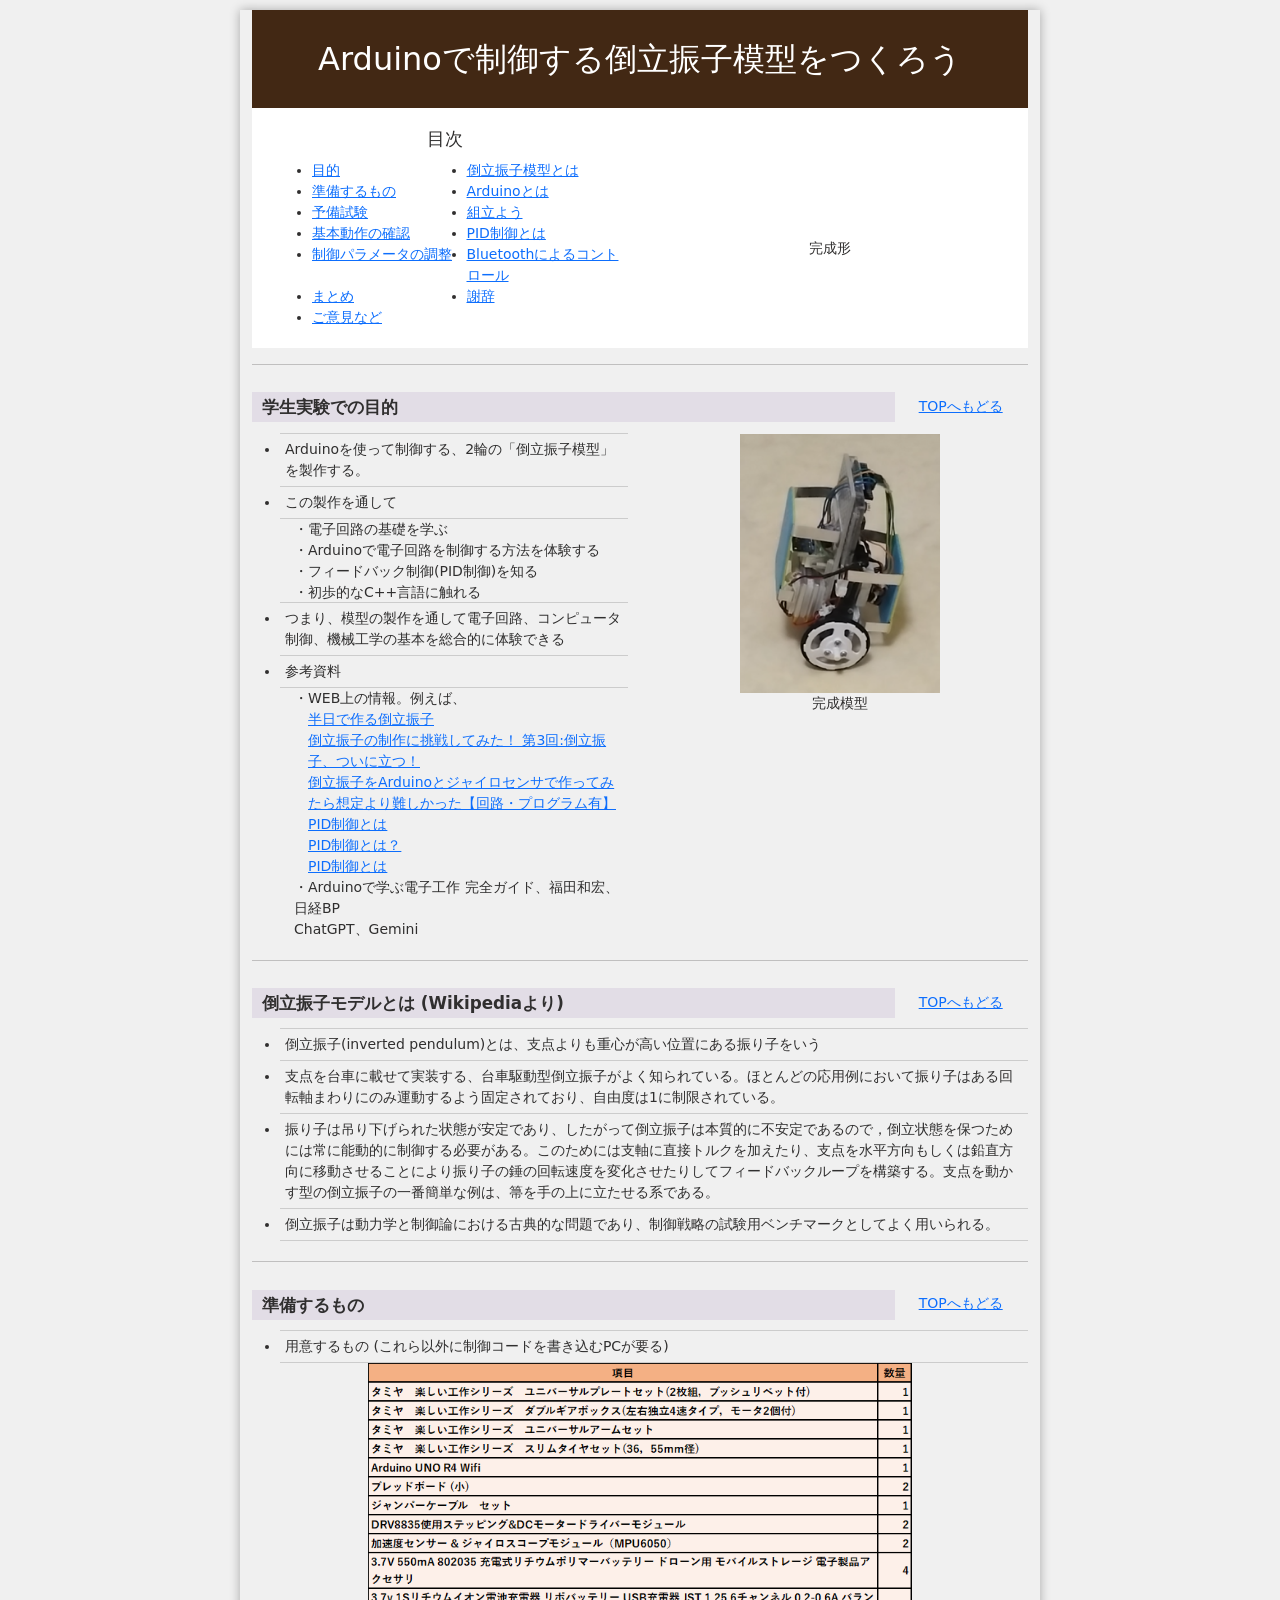
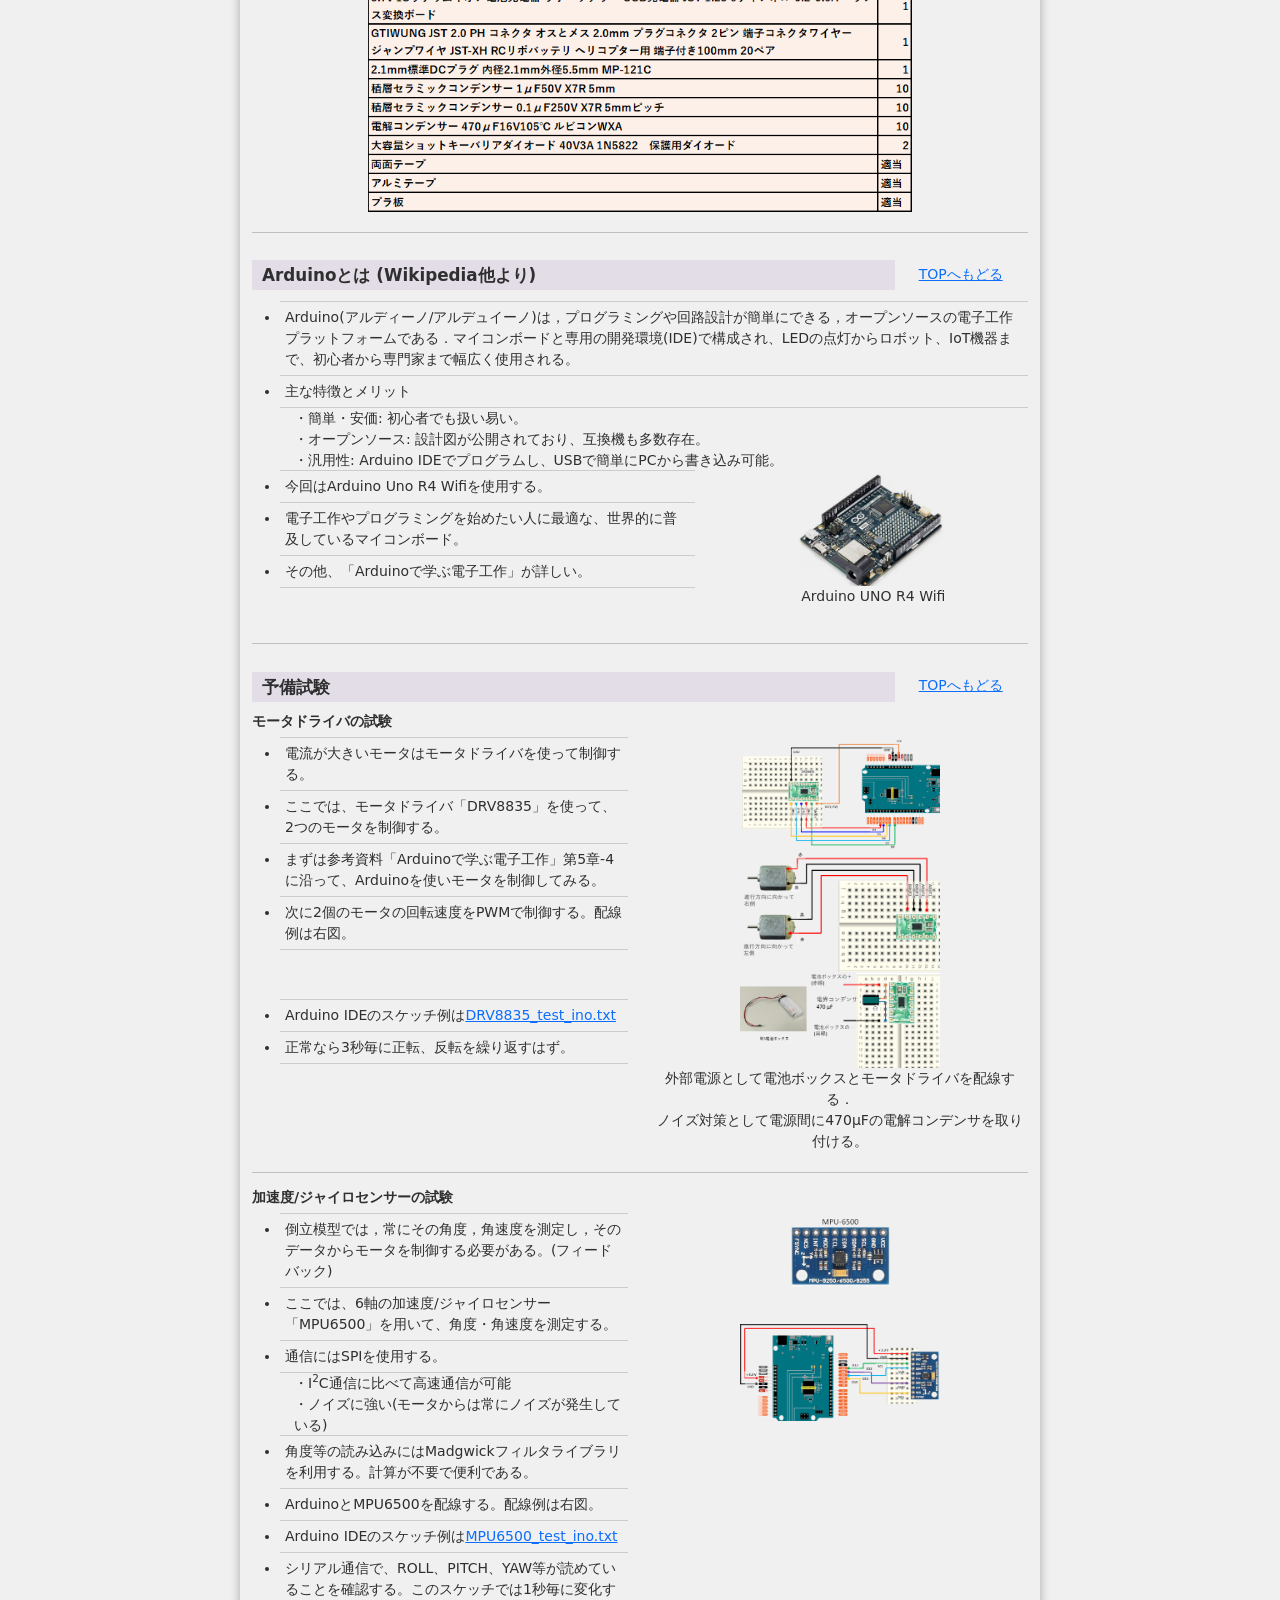
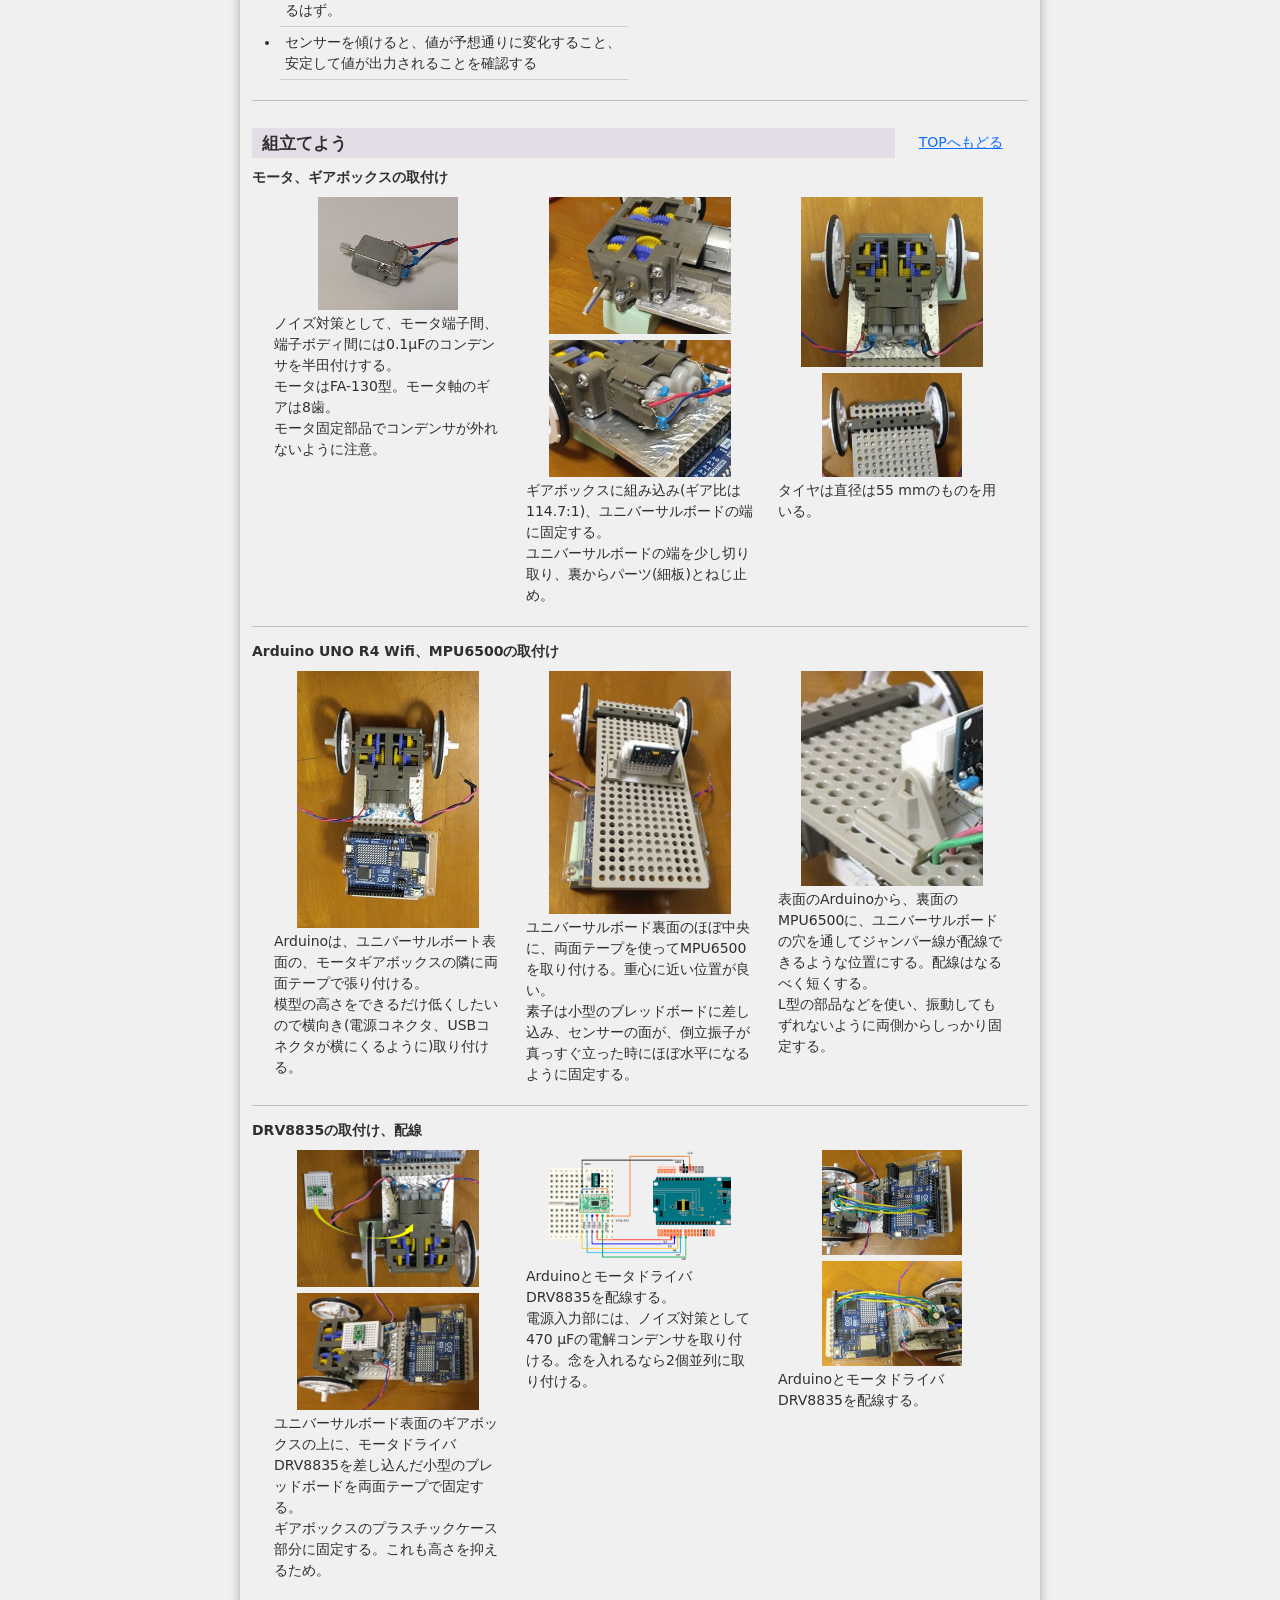
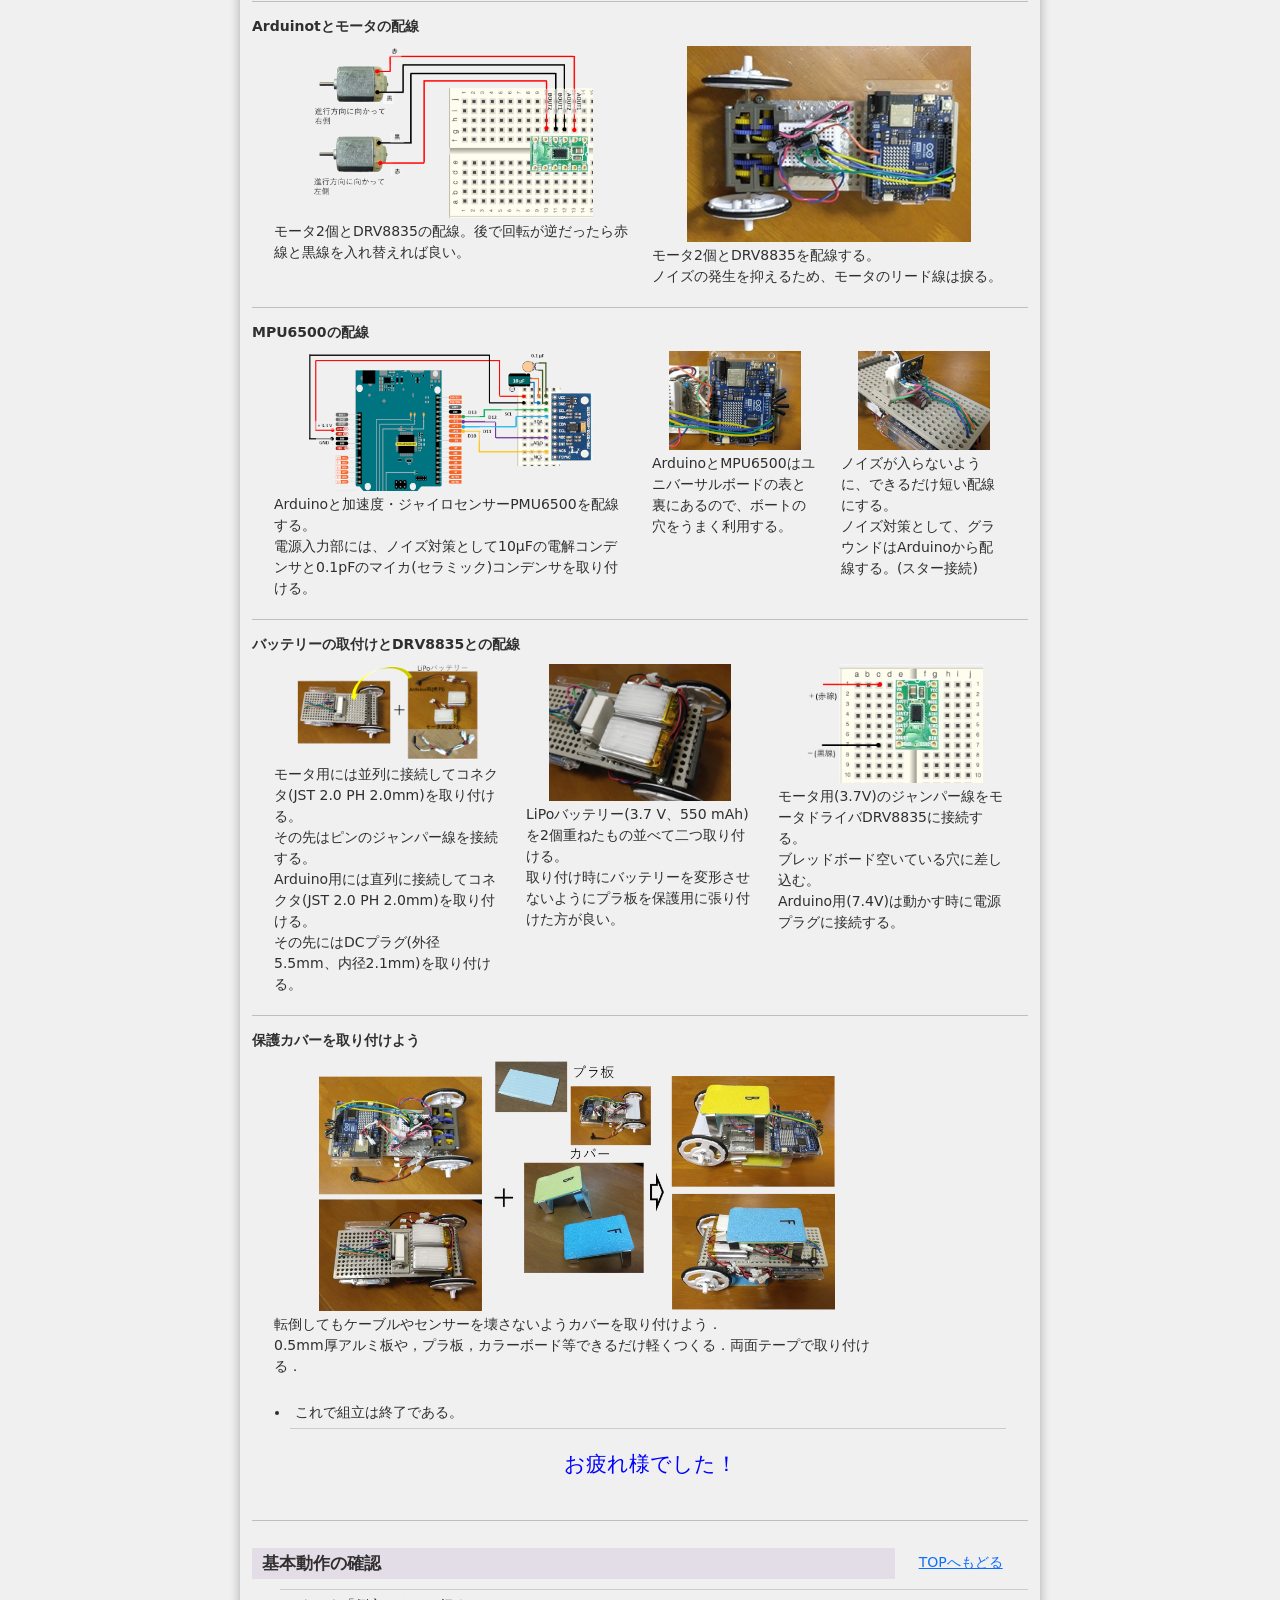
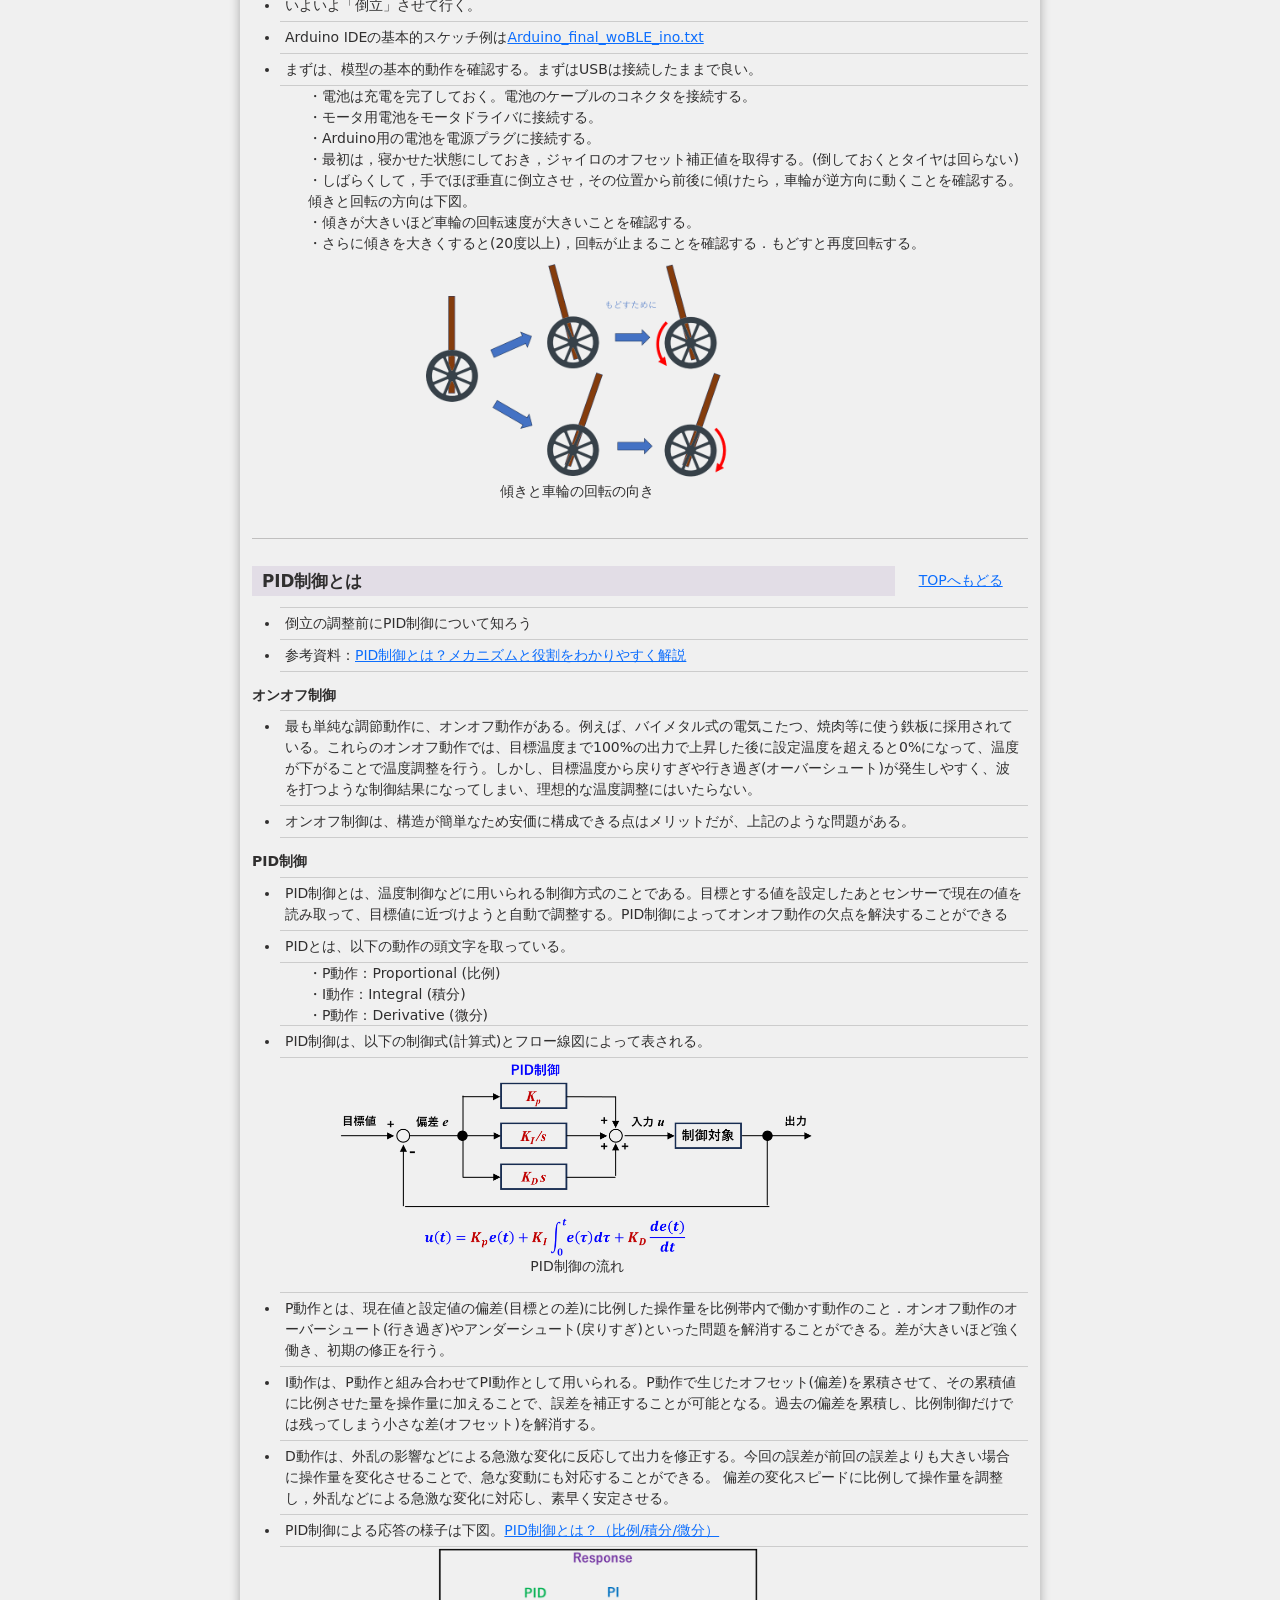
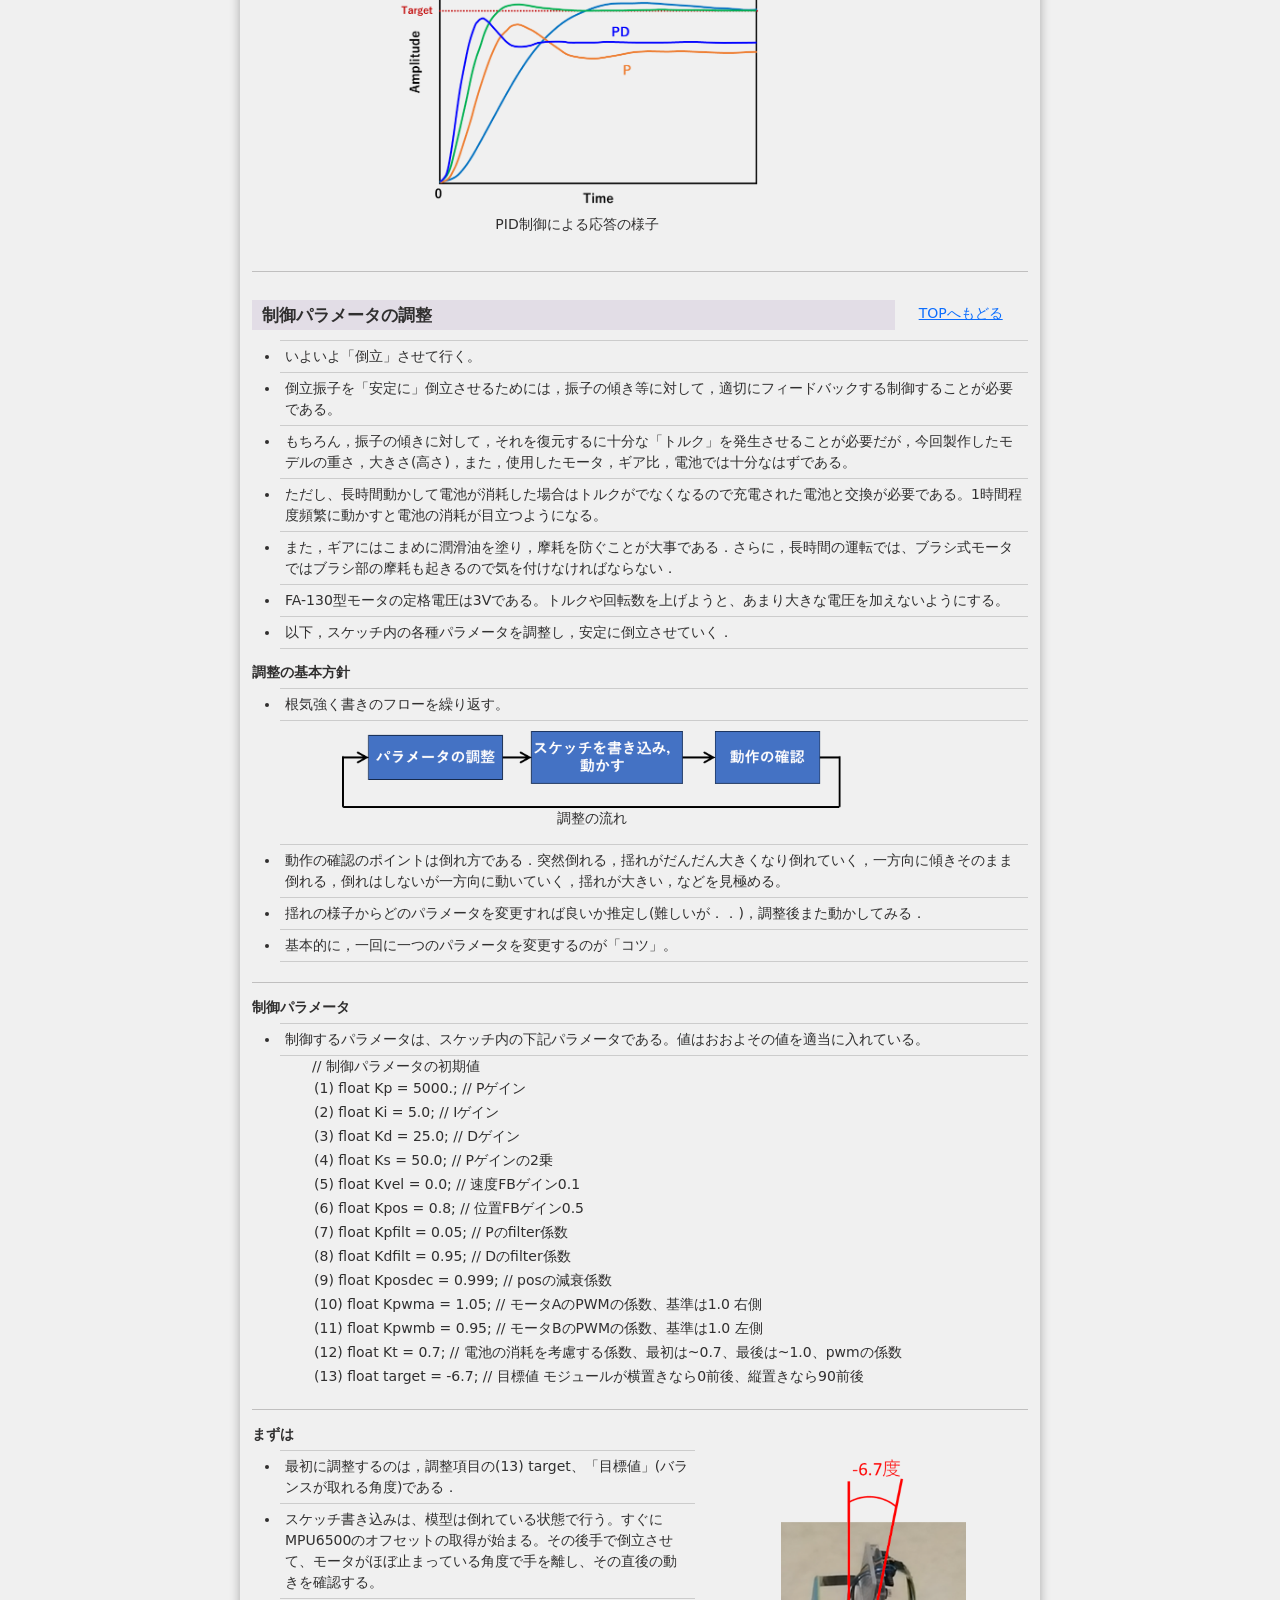
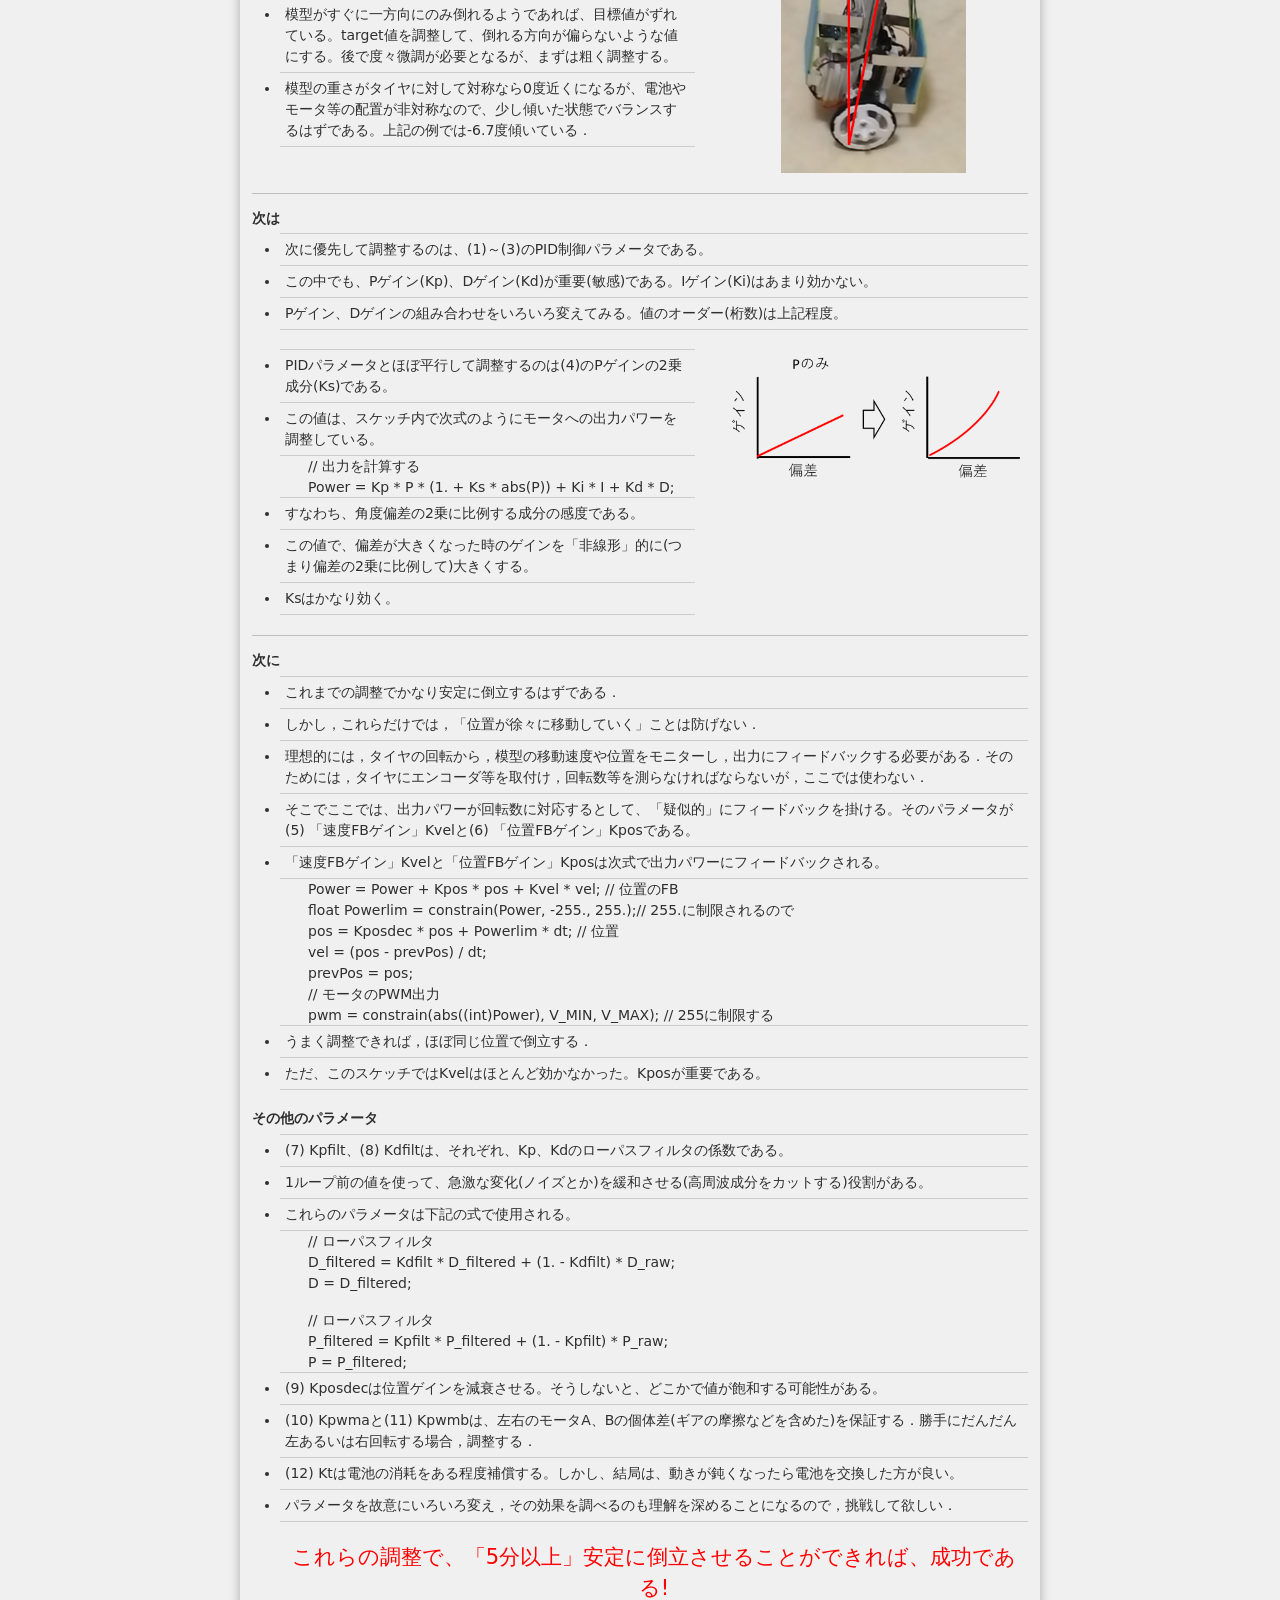
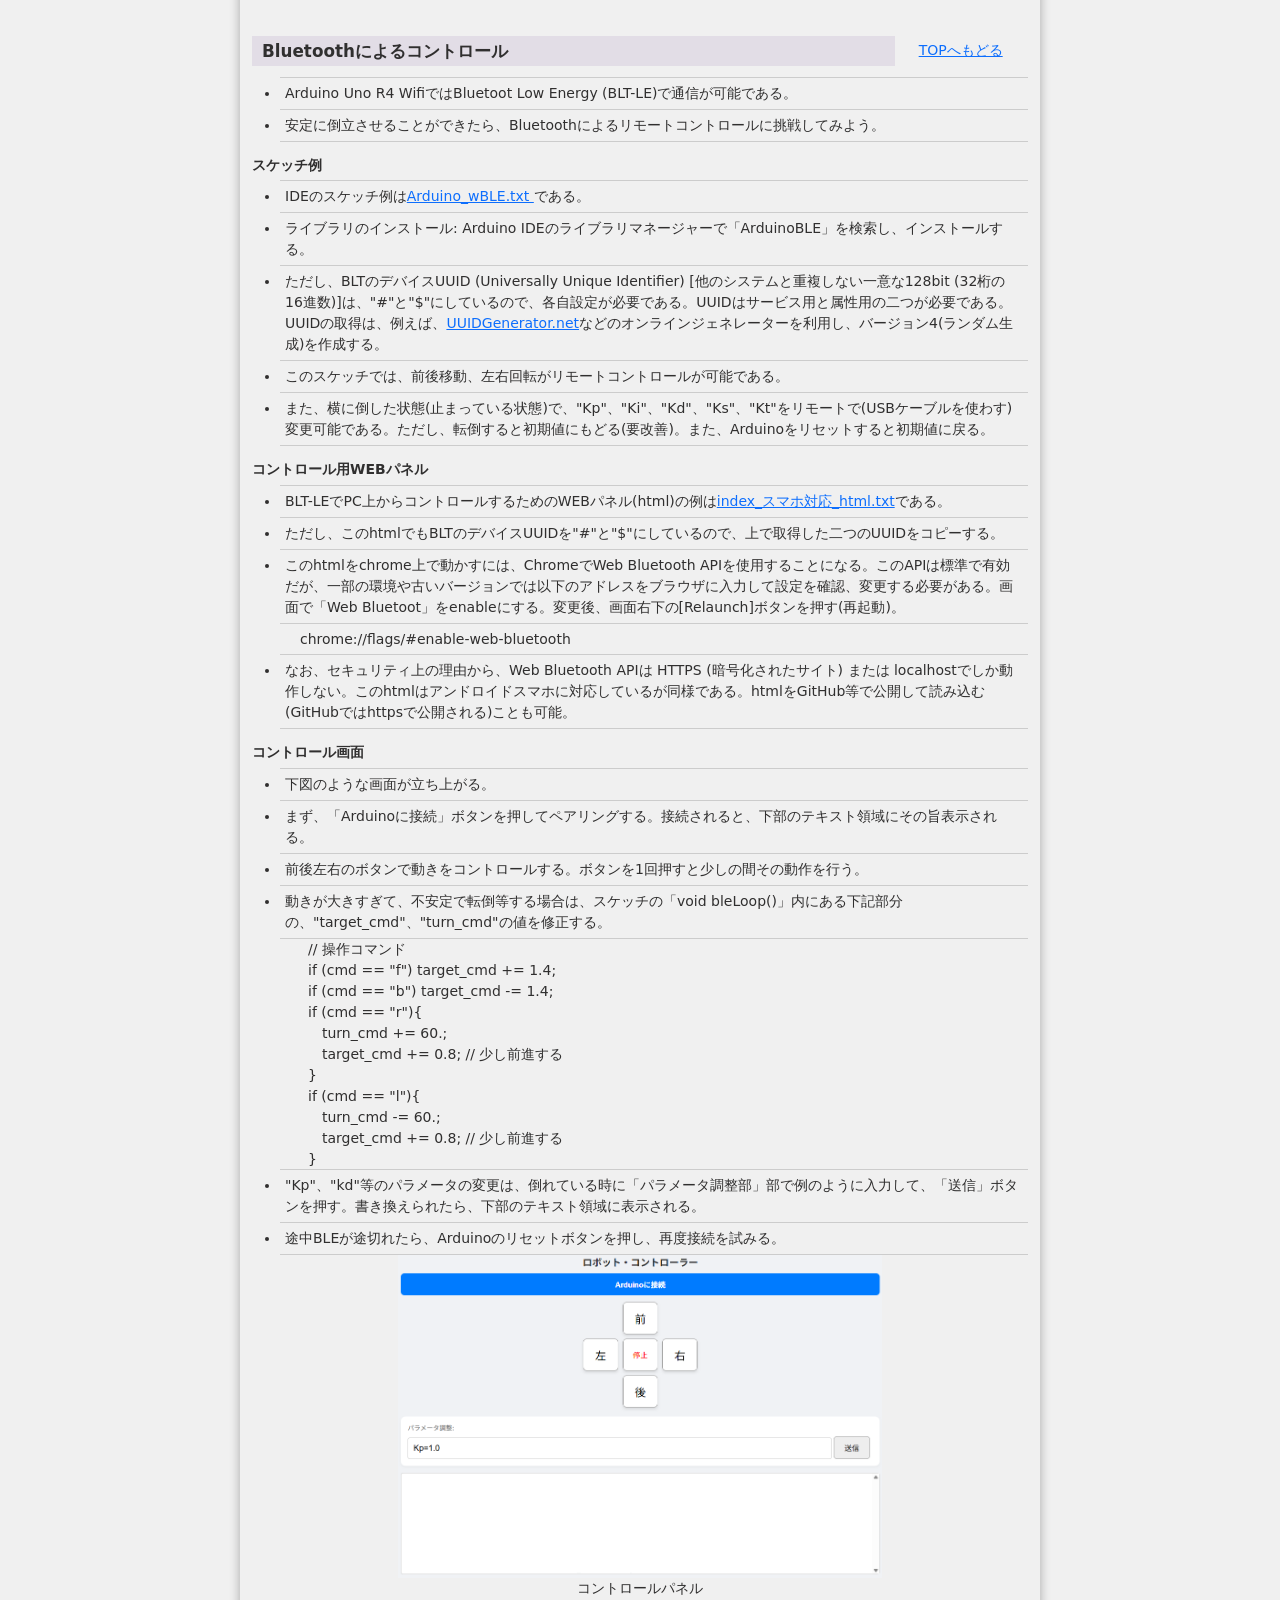
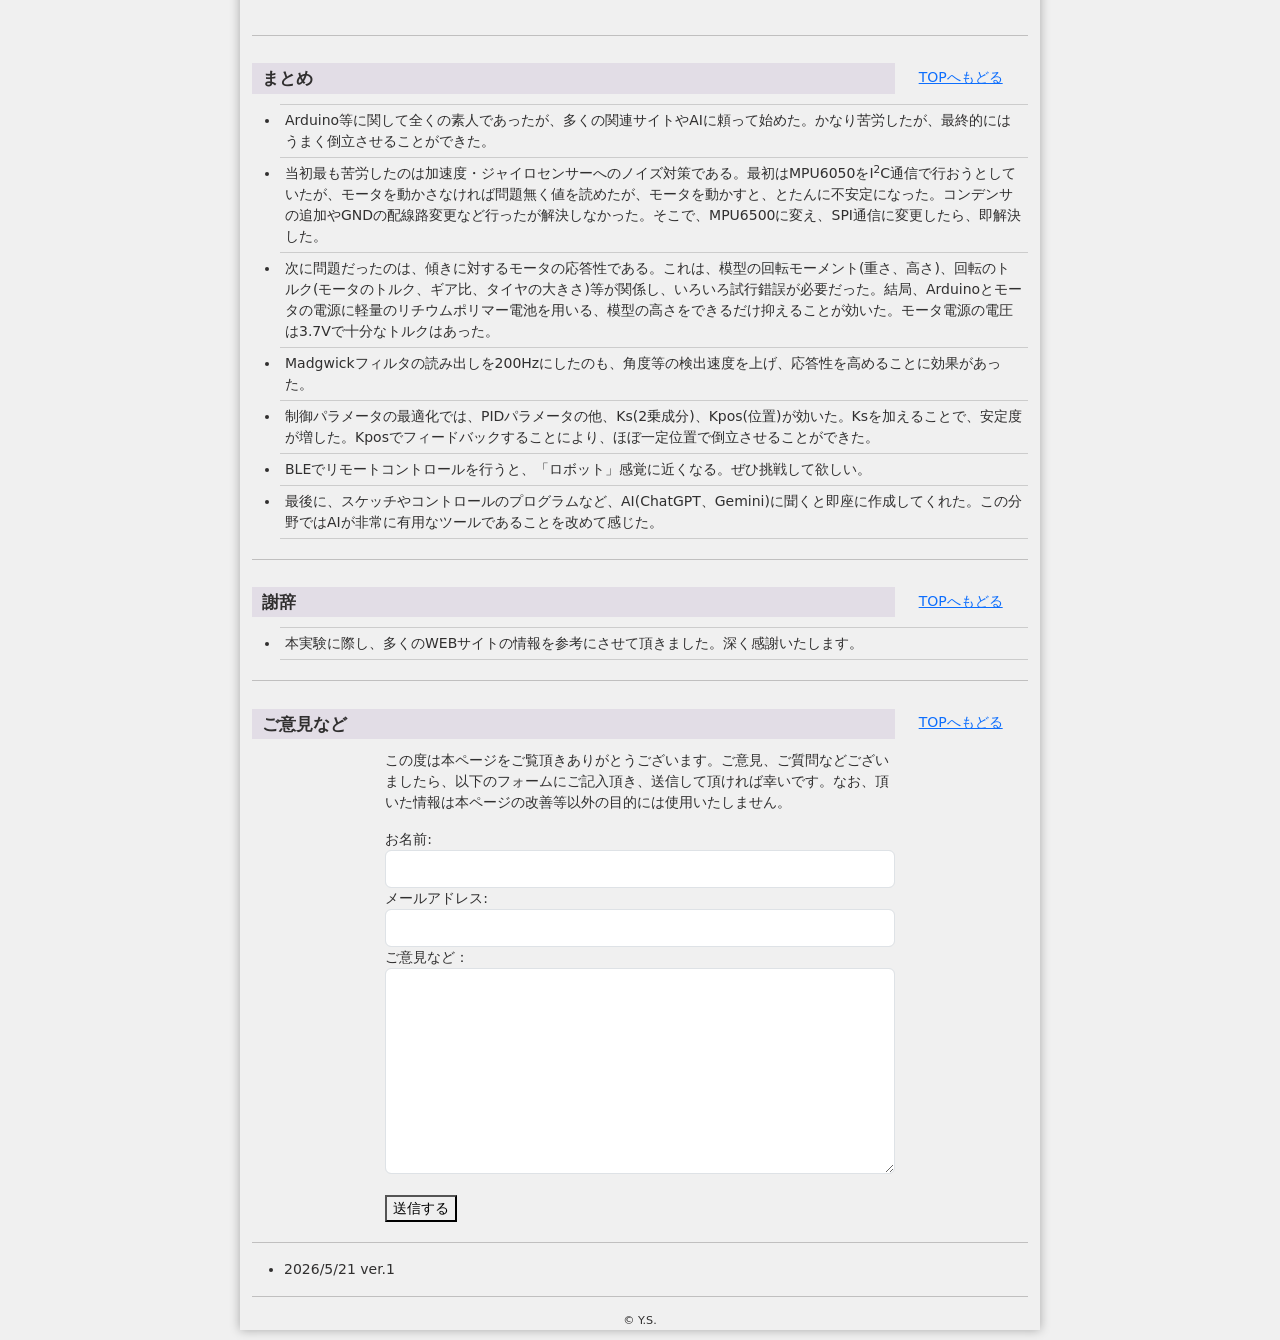
==== index.html @ 25d87820 "Add files via upload" ====
<!DOCTYPE html>
<html>
    <head>
        <meta charset="UTF-8">
        <meta name="viewport" content="width=device-width">
        <title>倒立振子模型を作ろう</title>
        <meta name="description" content="Arduinoで制御する、2輪の「倒立振子模型」を製作する。">
        <link href="https://cdn.jsdelivr.net/npm/bootstrap@5.3.8/dist/css/bootstrap.min.css" rel="stylesheet" integrity="sha384-sRIl4kxILFvY47J16cr9ZwB07vP4J8+LH7qKQnuqkuIAvNWLzeN8tE5YBujZqJLB" crossorigin="anonymous">
        <link rel="stylesheet" href="css/style.css">
    </head>
    <body>
        <div class="container">
            <header>
                <h1 id="TOP">Arduinoで制御する倒立振子模型をつくろう</h1>
            </header>
            <div class="content">
                <div class="row">
                    <div  class="col-sm-6">
                        <section class="information">
                            <h1>目次</h1>
                            <ul class="column-list" style="margin-left: 40px;">
                                <li><a href="#mokuteki">目的</a></li>
                                <li><a href="#touritsu">倒立振子模型とは</a></li>
                                <li><a href="#junbi">準備するもの</a></li>
                                <li><a href="#ard">Arduinoとは</a></li>
                                <li><a href="#yobi ">予備試験</a></li>
                                <li><a href="#kumitate">組立よう</a></li>
                                <li><a href="#kihondousa">基本動作の確認</a></li>
                                <li><a href="#PID">PID制御とは</a></li>
                                <li><a href="#seigyo">制御パラメータの調整</a></li>
                                <li><a href="#BLT">Bluetoothによるコントロール</a></li>
                                <li><a href="#summary">まとめ</a></li>
                                <li><a href="#shaji">謝辞</a></li>
                                <li><a href="#iken">ご意見など</a></li>
                            </ul>
                        </section>
                    </div>
                    <div class="col-sm-6 align-center">
                        <a href="#"><video src="imgs/倒立振子モデル_ScreenShot_1.mp4" alt="倒立振子模型" width="220" autoplay muted>再生できません</video></a>
                        <p>完成形</p>
                    </div>
                </div>
            </div>
            <hr>
            <!-- 次のセクションへ　-->
            <div>
                <section class="parag">
                    <div class="row">
                        <div class="col-sm-10">
                            <h1 id="mokuteki">学生実験での目的</h1>
                        </div>
                        <div class="col-sm-2">
                            <p style="margin-top: 15px;"><a href="#TOP">TOPへもどる</a></p>
                        </div>
                    </div>
                    <div class="row">
                        <div class="col-sm-6">
                            <ul>
                                <li>Arduinoを使って制御する、2輪の「倒立振子模型」を製作する。</li>
                                <li>この製作を通して</li>
                            </ul>
                            <p style="padding-left: 3em; margin: 0;">・電子回路の基礎を学ぶ</p>
                            <p style="padding-left: 3em; margin: 0;">・Arduinoで電子回路を制御する方法を体験する</p>
                            <p style="padding-left: 3em; margin: 0;">・フィードバック制御(PID制御)を知る</p>
                            <p style="padding-left: 3em; margin: 0;">・初歩的なC++言語に触れる</p>
                            <ul>
                                <li>つまり、模型の製作を通して電子回路、コンピュータ制御、機械工学の基本を総合的に体験できる</li>
                                <li>参考資料</li>
                            </ul>
                            <p style="padding-left: 3em; margin: 0;">・WEB上の情報。例えば、</p>
                            <p style="padding-left: 4em; margin: 0;"><a href="https://www.instructables.com/半日で作る倒立振子/">半日で作る倒立振子</a></p>
                            <p style="padding-left: 4em; margin: 0;"><a href="https://www.tenkaichi-hanseikai.com/entry/2025/05/01/200922">倒立振子の制作に挑戦してみた！ 第3回:倒立振子、ついに立つ！</a></p>
                            <p style="padding-left: 4em; margin: 0;"><a href="https://ichiken-engineering.com/inverted_pendulum1/">倒立振子をArduinoとジャイロセンサで作ってみたら想定より難しかった【回路・プログラム有】</a></p>
                            <p style="padding-left: 4em; margin: 0;"><a href="https://www.rkcinst.co.jp/technical_commentary/13090/">PID制御とは</a></p>
                            <p style="padding-left: 4em; margin: 0;"><a href="https://www.nippo-co.com/odm-kiban/odm-010/">PID制御とは？</a></p>
                            <p style="padding-left: 4em; margin: 0;"><a href="https://aa-industrial.azbil.com/ja/products/knowledge/controller-recorder-gateway/temp_kiso04">PID制御とは</a></p>
                            <p style="padding-left: 3em; margin: 0;">・Arduinoで学ぶ電子工作 完全ガイド、福田和宏、日経BP</p>
                            <P style="padding-left: 3em; margin: 0;">ChatGPT、Gemini</P>
                        </div>
                        <div class="col-sm-6 align-center">
                            <a href="#"><img src="imgs/模型1.png" alt="完成模型" width="200"></a>
                            <p>完成模型</p>
                        </div>
                    </div>
                </section>
            </div>
            <hr>
            <!-- 次のセクションへ　-->
            <div>
                <section class="parag">
                    <div class="row">
                        <div class="col-sm-10">
                            <h1 id="touritsu">倒立振子モデルとは (Wikipediaより)</h1>
                        </div>
                        <div class="col-sm-2">
                            <p style="margin-top: 15px;"><a href="#TOP">TOPへもどる</a></p>
                        </div>
                    </div>
                    <ul>
                        <li>倒立振子(inverted pendulum)とは、支点よりも重心が高い位置にある振り子をいう</li>
                        <li>支点を台車に載せて実装する、台車駆動型倒立振子がよく知られている。ほとんどの応用例において振り子はある回転軸まわりにのみ運動するよう固定されており、自由度は1に制限されている。</li>
                        <li>振り子は吊り下げられた状態が安定であり、したがって倒立振子は本質的に不安定であるので，倒立状態を保つためには常に能動的に制御する必要がある。このためには支軸に直接トルクを加えたり、支点を水平方向もしくは鉛直方向に移動させることにより振り子の錘の回転速度を変化させたりしてフィードバックループを構築する。支点を動かす型の倒立振子の一番簡単な例は、箒を手の上に立たせる系である。</li>
                        <li>倒立振子は動力学と制御論における古典的な問題であり、制御戦略の試験用ベンチマークとしてよく用いられる。</li>
                    </ul>
                </section>
            </div>
            <hr>
            <!-- 次のセクションへ　-->
            <div>
                <section class="parag">
                    <div class="row">
                        <div class="col-sm-10">
                            <h1 id="junbi">準備するもの</h1>
                        </div>
                        <div class="col-sm-2">
                            <p style="margin-top: 15px;"><a href="#TOP">TOPへもどる</a></p>
                        </div>
                    </div>
                    <ul>
                        <li>用意するもの (これら以外に制御コードを書き込むPCが要る)</li>
                    </ul>
                    <p style="text-align: center;">
                        <a href="#"><img src="imgs/junbi.png" alt="junbi" width=70%></a>
                    </p>
                </section>
            </div>
            <hr>
            <!-- 次のセクションへ　-->
            <div>
                <section class="parag">
                    <div class="row">
                        <div class="col-sm-10">
                            <h1 id="ard">Arduinoとは (Wikipedia他より)</h1>
                        </div>
                        <div class="col-sm-2">
                            <p style="margin-top: 15px;"><a href="#TOP">TOPへもどる</a></p>
                        </div>
                    </div>
                    <ul>
                        <li>Arduino(アルディーノ/アルデュイーノ)は，プログラミングや回路設計が簡単にできる，オープンソースの電子工作プラットフォームである．マイコンボードと専用の開発環境(IDE)で構成され、LEDの点灯からロボット、IoT機器まで、初心者から専門家まで幅広く使用される。</li>
                        <li>主な特徴とメリット</li>
                    </ul>
                    <p style="padding-left: 3em; margin: 0;">・簡単・安価: 初心者でも扱い易い。</p>
                    <p style="padding-left: 3em; margin: 0;">・オープンソース: 設計図が公開されており、互換機も多数存在。</p>
                    <p style="padding-left: 3em; margin: 0;">・汎用性: Arduino IDEでプログラムし、USBで簡単にPCから書き込み可能。</p>
                    <div class="row">
                        <div class="col-sm-7">
                            <ul>
                                <li>今回はArduino Uno R4 Wifiを使用する。</li>
                                <li>電子工作やプログラミングを始めたい人に最適な、世界的に普及しているマイコンボード。</li>
                                <li>その他、「Arduinoで学ぶ電子工作」が詳しい。</li>
                            </ul>
                        </div>
                        <div class="col-sm-5 align-center">
                            <a href="#"><img src="imgs/Arduino_UNO_R4_Wifi.png" alt="Arduino" width="150"></a>
                            <p>Arduino UNO R4 Wifi</p>
                        </div>
                    </div>
                </section>
            </div>
            <hr>
            <!-- 次のセクションへ　-->
            <div>
                <section class="parag">
                    <div class="row">
                        <div class="col-sm-10">
                            <h1 id="yobi">予備試験</h1>
                            <h2>モータドライバの試験</h2>
                        </div>
                        <div class="col-sm-2">
                            <p style="margin-top: 15px;"><a href="#TOP">TOPへもどる</a></p>
                        </div>
                    </div>
                    <div class="row">
                        <div class="col-sm-6">
                            <ul>
                                <li>電流が大きいモータはモータドライバを使って制御する。</li>
                                <li>ここでは、モータドライバ「DRV8835」を使って、2つのモータを制御する。</li>
                                <li>まずは参考資料「Arduinoで学ぶ電子工作」第5章-4に沿って、Arduinoを使いモータを制御してみる。</li>
                                <li style="margin-bottom: 50px;">次に2個のモータの回転速度をPWMで制御する。配線例は右図。</li>
                                <li>Arduino IDEのスケッチ例は<a href="docs/DRV8835_test_ino.txt">DRV8835_test_ino.txt</a></li>
                                <li>正常なら3秒毎に正転、反転を繰り返すはず。</li>
                            </ul>
                        </div>
                        <div class="col-sm-6 align-center">
                            <a href="#"><img src="imgs/DRV8835_test_1.png" alt="SRV8835_1" width="200"></a>
                            <a href="#"><img src="imgs/DRV8835_test_2.png" alt="SRV8835_2" width="200"></a>
                            <a href="#"><img src="imgs/DRV8835_test_3.png" alt="SRV8835_3" width="200"></a>
                            <p style="margin: 0;">外部電源として電池ボックスとモータドライバを配線する．</p>
                            <p style="margin: 0;">ノイズ対策として電源間に470μFの電解コンデンサを取り付ける。</p>
                        </div>
                    </div>
                </section>
            </div>
            <hr>
            <!-- 次のセクションへ　-->
            <div>
                <section class="parag">
                    <h2>加速度/ジャイロセンサーの試験</h2>
                    <div class="row">
                        <div class="col-sm-6">
                            <ul>
                                <li>倒立模型では，常にその角度，角速度を測定し，そのデータからモータを制御する必要がある。(フィードバック)</li>
                                <li>ここでは、6軸の加速度/ジャイロセンサー「MPU6500」を用いて、角度・角速度を測定する。</li>
                                <li>通信にはSPIを使用する。</li>
                            </ul>
                            <p style="padding-left: 3em; margin: 0;">・I<sup>2</sup>C通信に比べて高速通信が可能</p>
                            <p style="padding-left: 3em; margin: 0;">・ノイズに強い(モータからは常にノイズが発生している)</p>
                            <ul>
                                <li>角度等の読み込みにはMadgwickフィルタライブラリを利用する。計算が不要で便利である。</li>
                                <li>ArduinoとMPU6500を配線する。配線例は右図。</li>
                                <li>Arduino IDEのスケッチ例は<a href="docs/MPU6500_test_ino.txt">MPU6500_test_ino.txt</a></li>
                                <li>シリアル通信で、ROLL、PITCH、YAW等が読めていることを確認する。このスケッチでは1秒毎に変化するはず。</li>
                                <li>センサーを傾けると、値が予想通りに変化すること、安定して値が出力されることを確認する</li>
                            </ul>
                        </div>
                        <div class="col-sm-6 align-center">
                            <a href="#"><img src="imgs/MPU6500.png" alt="MPU6500_1" width="100"></a><br>
                            <p> </p><br>
                            <a href="#"><img src="imgs/MPU6500_test_1.png" alt="MPU6500_2" width="200"></a>
                        </div>
                    </div>
                </section>
            </div>
            <hr>
            <!-- 次のセクションへ　-->
            <div>
                <section class="parag3">
                    <div class="row">
                        <div class="col-sm-10">
                            <h1 id="kumitate">組立てよう</h1>
                        </div>
                        <div class="col-sm-2">
                            <p style="margin-top: 15px;"><a href="#TOP">TOPへもどる</a></p>
                        </div>
                    </div>
                    <h2>モータ、ギアボックスの取付け</h2>
                    <div style="margin: 0 10px;" class="row">
                        <div class="col-sm-4 align-center">
                            <a href="#"><img src="imgs/F130motor_C.png" alt="F130motor_C" width="140"></a>
                            <p>ノイズ対策として、モータ端子間、端子ボディ間には0.1μFのコンデンサを半田付けする。</p>
                            <p>モータはFA-130型。モータ軸のギアは8歯。</p>
                            <p>モータ固定部品でコンデンサが外れないように注意。</p>
                        </div>
                        <div class="col-sm-4 align-center">
                            <a href="#"><img src="imgs/Gearbox_front.png" alt="Gearbox_front" width="80%"></a>
                            <a href="#"><img src="imgs/Gearbox_front2.png" alt="Gearbox_front2" width="80%"></a>
                            <p>ギアボックスに組み込み(ギア比は114.7:1)、ユニバーサルボードの端に固定する。</p>
                            <p>ユニバーサルボードの端を少し切り取り、裏からパーツ(細板)とねじ止め。</p>
                        </div>
                        <div class="col-sm-4 align-center">
                            <a href="#"><img src="imgs/Gearbox_front3.png" alt="Gearbox_front3" width="80%"></a>
                            <a href="#"><img src="imgs/Gearbox_back.png" alt="Gearbox_back" width="140"></a>
                            <p>タイヤは直径は55 mmのものを用いる。</p>
                        </div>
                    </div>
                </section>
            </div>
            <hr>
            <!-- 次のセクションへ　-->
            <div>
                <section class="parag3">
                    <h2>Arduino UNO R4 Wifi、MPU6500の取付け</h2>
                    <div style="margin: 0 10px;" class="row">
                        <div class="col-sm-4 align-center">
                            <a href="#"><img src="imgs/Arduino_front.png" alt="Arduino_front" width="80%"></a>
                            <p>Arduinoは、ユニバーサルボート表面の、モータギアボックスの隣に両面テープで張り付ける。</p>
                            <p>模型の高さをできるだけ低くしたいので横向き(電源コネクタ、USBコネクタが横にくるように)取り付ける。</p>
                        </div>
                        <div class="col-sm-4 align-center">
                            <a href="#"><img src="imgs/MPU6500_back.png" alt="MPU6500_back" width="80%"></a>
                            <p>ユニバーサルボード裏面のほぼ中央に、両面テープを使ってMPU6500を取り付ける。重心に近い位置が良い。</p>
                            <p>素子は小型のブレッドボードに差し込み、センサーの面が、倒立振子が真っすぐ立った時にほぼ水平になるように固定する。</p>
                        </div>
                        <div class="col-sm-4 align-center">
                            <a href="#"><img src="imgs/MPU6500_side.png" alt="MPU6500_side" width="80%"></a>
                            <p>表面のArduinoから、裏面のMPU6500に、ユニバーサルボードの穴を通してジャンパー線が配線できるような位置にする。配線はなるべく短くする。</p>
                            <p>L型の部品などを使い、振動してもずれないように両側からしっかり固定する。</p>
                        </div>
                    </div>
                </section>
            </div>
            <hr>
            <!-- 次のセクションへ　-->
            <div>
                <section class="parag3">
                    <h2>DRV8835の取付け、配線</h2>
                    <div style="margin: 0 10px;" class="row">
                        <div class="col-sm-4 align-center">
                            <a href="#"><img src="imgs/DRV8835_Motor_1.png" alt="DRV8835_Motor_1" width="80%"></a>
                            <a href="#"><img src="imgs/DRV8835_Motor_2.png" alt="DRV8835_Motor_2" width="80%"></a>
                            <p>ユニバーサルボード表面のギアボックスの上に、モータドライバDRV8835を差し込んだ小型のブレッドボードを両面テープで固定する。</p>
                            <p>ギアボックスのプラスチックケース部分に固定する。これも高さを抑えるため。</p>
                        </div>
                        <div class="col-sm-4 align-center">
                            <a href="#"><img src="imgs/DRV8835_Motor_circuit_1.png" alt="DRV8835_Motor_circuit_1" width="80%"></a>
                            <p>ArduinoとモータドライバDRV8835を配線する。</p>
                            <p>電源入力部には、ノイズ対策として470 μFの電解コンデンサを取り付ける。念を入れるなら2個並列に取り付ける。</p>
                        </div>
                        <div class="col-sm-4 align-center">
                            <a href="#"><img src="imgs/DRV8835_Motor_circuit_2.png" alt="DRV8835_Motor_circuit_2" width="140"></a>
                            <a href="#"><img src="imgs/DRV8835_Motor_circuit_3.png" alt="DRV8835_Motor_circuit_3" width="140"></a>
                            <p>ArduinoとモータドライバDRV8835を配線する。</p>
                        </div>
                    </div>
                </section>
            </div>
            <hr>
            <!-- 次のセクションへ　-->
            <div>
                <section class="parag3">
                    <h2>Arduinotとモータの配線</h2>
                    <div style="margin: 0 10px;" class="row">
                        <div class="col-sm-6 align-center">
                            <a href="#"><img src="imgs/Motor_circuit_1.png" alt="Motor_circuit_1" width="80%"></a>
                            <p>モータ2個とDRV8835の配線。後で回転が逆だったら赤線と黒線を入れ替えれば良い。</p>
                        </div>
                        <div class="col-sm-6 align-center">
                            <a href="#"><img src="imgs/Motor_circuit_2.png" alt="Motor_circuit_2" width="80%"></a>
                            <p>モータ2個とDRV8835を配線する。</p>
                            <p>ノイズの発生を抑えるため、モータのリード線は捩る。</p>
                        </div>
                    </div>
                </section>
            </div>
            <hr>
            <!-- 次のセクションへ　-->
            <div>
                <section class="parag3">
                    <h2>MPU6500の配線</h2>
                    <div style="margin: 0 10px;" class="row">
                        <div class="col-sm-6 align-center">
                            <a href="#"><img src="imgs/MPU6500_circuit_1.png" alt="MPU6500_circuit_1" width="80%"></a>
                            <p>Arduinoと加速度・ジャイロセンサーPMU6500を配線する。</p>
                            <p>電源入力部には、ノイズ対策として10μFの電解コンデンサと0.1pFのマイカ(セラミック)コンデンサを取り付ける。</p>
                        </div>
                        <div class="col-sm-3 align-center">
                            <a href="#"><img src="imgs/MPU6500_circuit_2.png" alt="MPU6500_circuit_2" width="80%"></a>
                            <p>ArduinoとMPU6500はユニバーサルボードの表と裏にあるので、ボートの穴をうまく利用する。</p>
                        </div>
                        <div class="col-sm-3 align-center">
                            <a href="#"><img src="imgs/MPU6500_circuit_3.png" alt="MPU6500_circuit_3" width="80%"></a>
                            <p>ノイズが入らないように、できるだけ短い配線にする。</p>
                            <p>ノイズ対策として、グラウンドはArduinoから配線する。(スター接続)</p>
                        </div>
                    </div>
                </section>
            </div>
            <hr>
            <!-- 次のセクションへ　-->
            <div>
                <section class="parag3">
                    <h2>バッテリーの取付けとDRV8835との配線</h2>
                    <div style="margin: 0 10px;" class="row">
                        <div class="col-sm-4 align-center">
                            <a href="#"><img src="imgs/Battery_1.png" alt="Battery_1" width="80%"></a>
                            <p>モータ用には並列に接続してコネクタ(JST 2.0 PH 2.0mm)を取り付ける。</p>
                            <p>その先はピンのジャンパー線を接続する。</p>
                            <p>Arduino用には直列に接続してコネクタ(JST 2.0 PH 2.0mm)を取り付ける。</p>
                            <p>その先にはDCプラグ(外径5.5mm、内径2.1mm)を取り付ける。</p>
                        </div>
                        <div class="col-sm-4 align-center">
                            <a href="#"><img src="imgs/Battery_2.png" alt="Battery_2" width="80%"></a>
                            <p>LiPoバッテリー(3.7 V、550 mAh)を2個重ねたもの並べて二つ取り付ける。</p>
                            <p>取り付け時にバッテリーを変形させないようにプラ板を保護用に張り付けた方が良い。</p>
                        </div>
                        <div class="col-sm-4 align-center">
                            <a href="#"><img src="imgs/Battery_3.png" alt="Battery_3" width="80%"></a>
                            <p>モータ用(3.7V)のジャンパー線をモータドライバDRV8835に接続する。</p>
                            <p>ブレッドボード空いている穴に差し込む。</p>
                            <p>Arduino用(7.4V)は動かす時に電源プラグに接続する。</p>
                        </div>
                    </div>
                </section>
            </div>
            <hr>
            <!-- 次のセクションへ　-->
            <div>
                <section class="parag3">
                    <h2>保護カバーを取り付けよう</h2>
                    <div style="margin: 0 10px;" class="row">
                        <div class="col-sm-10 align-center">
                            <a href="#"><img src="imgs/Cover.png" alt="Cover" width=85%></a>
                            <p>転倒してもケーブルやセンサーを壊さないようカバーを取り付けよう．</p>
                            <p>0.5mm厚アルミ板や，プラ板，カラーボード等できるだけ軽くつくる．両面テープで取り付ける．</p>
                        </div>
                    </div>
                    <div style="margin: 20px 10px;" class="row">
                        <ul>
                            <li>これで組立は終了である。</li>
                        </ul>
                        <p style="font-size: 150%; text-align: center; margin: 20px 10px; color: blue;">お疲れ様でした！</p>
                    </div>
                </section>
            </div>
            <hr>
            <!-- 次のセクションへ　-->
            <div>
                <section class="parag">
                    <div class="row">
                        <div class="col-sm-10">
                            <h1 id="kihondousa">基本動作の確認</h1>
                        </div>
                        <div class="col-sm-2">
                            <p style="margin-top: 15px;"><a href="#TOP">TOPへもどる</a></p>
                        </div>
                    </div>
                    <ul>
                        <li>いよいよ「倒立」させて行く。</li>
                        <li>Arduino IDEの基本的スケッチ例は<a href="docs/Arduino_final_woBLE_ino.txt">Arduino_final_woBLE_ino.txt</a></li>
                        <li>まずは、模型の基本的動作を確認する。まずはUSBは接続したままで良い。</li>
                        <p style="padding-left: 2em; margin: 0;">・電池は充電を完了しておく。電池のケーブルのコネクタを接続する。</p>
                        <p style="padding-left: 2em; margin: 0;">・モータ用電池をモータドライバに接続する。</p>
                        <p style="padding-left: 2em; margin: 0;">・Arduino用の電池を電源プラグに接続する。</p>
                        <p style="padding-left: 2em; margin: 0;">・最初は，寝かせた状態にしておき，ジャイロのオフセット補正値を取得する。(倒しておくとタイヤは回らない)</p>
                        <p style="padding-left: 2em; margin: 0;">・しばらくして，手でほぼ垂直に倒立させ，その位置から前後に傾けたら，車輪が逆方向に動くことを確認する。傾きと回転の方向は下図。</p>
                        <p style="padding-left: 2em; margin: 0;">・傾きが大きいほど車輪の回転速度が大きいことを確認する。</p>
                        <p style="padding-left: 2em; margin: 0;">・さらに傾きを大きくすると(20度以上)，回転が止まることを確認する．もどすと再度回転する。</p>
                    </ul>
                    <div style="margin: 0 10px;" class="row">
                        <div class="col-sm-10 align-center">
                            <div style="margin-top: 10px;">
                                <img src="imgs/wheel_rotation.png" alt="wheel_rotation" width=50%>
                            </div>
                            <p>傾きと車輪の回転の向き</p>
                        </div>
                    </div>
                </section>
            </div>
            <hr>
            <!-- 次のセクションへ　-->
            <div>
                <section class="parag">
                    <div class="row">
                        <div class="col-sm-10">
                            <h1 id="PID">PID制御とは</h1>
                        </div>
                        <div class="col-sm-2">
                            <p style="margin-top: 15px;"><a href="#TOP">TOPへもどる</a></p>
                        </div>
                    </div>
                    <ul>
                        <li>倒立の調整前にPID制御について知ろう</li>
                        <li>参考資料：<a href="https://www.nippo-co.com/odm-kiban/odm-010/">PID制御とは？メカニズムと役割をわかりやすく解説</a></li>
                    </ul>
                    <h2 style="margin-top: 15px;">オンオフ制御</h2>
                    <ul>
                        <li>最も単純な調節動作に、オンオフ動作がある。例えば、バイメタル式の電気こたつ、焼肉等に使う鉄板に採用されている。これらのオンオフ動作では、目標温度まで100%の出力で上昇した後に設定温度を超えると0%になって、温度が下がることで温度調整を行う。しかし、目標温度から戻りすぎや行き過ぎ(オーバーシュート)が発生しやすく、波を打つような制御結果になってしまい、理想的な温度調整にはいたらない。</li>
                        <li>オンオフ制御は、構造が簡単なため安価に構成できる点はメリットだが、上記のような問題がある。</li>
                    </ul>
                    <h2 style="margin-top: 15px;">PID制御</h2>
                    <ul>
                        <li>PID制御とは、温度制御などに用いられる制御方式のことである。目標とする値を設定したあとセンサーで現在の値を読み取って、目標値に近づけようと自動で調整する。PID制御によってオンオフ動作の欠点を解決することができる</li>
                        <li>PIDとは、以下の動作の頭文字を取っている。</li>
                        <p style="padding-left: 2em; margin: 0;">・P動作：Proportional (比例)</p>
                        <p style="padding-left: 2em; margin: 0;">・I動作：Integral (積分)</p>
                        <p style="padding-left: 2em; margin: 0;">・P動作：Derivative (微分)</p>
                        <li>PID制御は、以下の制御式(計算式)とフロー線図によって表される。</li>
                    </ul>
                    <div style="margin: 0 10px;" class="row">
                        <div class="col-sm-10 align-center">
                            <a href="#"><img src="imgs/PID_flow.png" alt="PID_flow" width=80%></a>
                            <p>PID制御の流れ</p>
                        </div>
                    </div>
                    <ul>
                        <li>P動作とは、現在値と設定値の偏差(目標との差)に比例した操作量を比例帯内で働かす動作のこと．オンオフ動作のオーバーシュート(行き過ぎ)やアンダーシュート(戻りすぎ)といった問題を解消することができる。差が大きいほど強く働き、初期の修正を行う。</li>
                        <li>I動作は、P動作と組み合わせてPI動作として用いられる。P動作で生じたオフセット(偏差)を累積させて、その累積値に比例させた量を操作量に加えることで、誤差を補正することが可能となる。過去の偏差を累積し、比例制御だけでは残ってしまう小さな差(オフセット)を解消する。</li>
                        <li>D動作は、外乱の影響などによる急激な変化に反応して出力を修正する。今回の誤差が前回の誤差よりも大きい場合に操作量を変化させることで、急な変動にも対応することができる。 偏差の変化スピードに比例して操作量を調整し，外乱などによる急激な変化に対応し、素早く安定させる。</li>
                        <li>PID制御による応答の様子は下図。<a href="https://e-sysnet.com/seigyo3/">PID制御とは？（比例/積分/微分）</a></li>
                    </ul>
                    <div style="margin: 0 10px;" class="row">
                        <div class="col-sm-10 align-center">
                            <a href="#"><img src="imgs/PID_response.png" alt="PID_plot" width=60%></a>
                            <p>PID制御による応答の様子</p>
                        </div>
                    </div>
                </section>
            </div>
            <hr>
            <!-- 次のセクションへ　-->
            <div>
                <section class="parag">
                    <div class="row">
                        <div class="col-sm-10">
                            <h1 id="seigyo">制御パラメータの調整</h1>
                        </div>
                        <div class="col-sm-2">
                            <p style="margin-top: 15px;"><a href="#TOP">TOPへもどる</a></p>
                        </div>
                    </div>
                    <ul>
                        <li>いよいよ「倒立」させて行く。</li>
                        <li>倒立振子を「安定に」倒立させるためには，振子の傾き等に対して，適切にフィードバックする制御することが必要である。</li>
                        <li>もちろん，振子の傾きに対して，それを復元するに十分な「トルク」を発生させることが必要だが，今回製作したモデルの重さ，大きさ(高さ)，また，使用したモータ，ギア比，電池では十分なはずである。</li>
                        <li>ただし、長時間動かして電池が消耗した場合はトルクがでなくなるので充電された電池と交換が必要である。1時間程度頻繁に動かすと電池の消耗が目立つようになる。</li>
                        <li>また，ギアにはこまめに潤滑油を塗り，摩耗を防ぐことが大事である．さらに，長時間の運転では、ブラシ式モータではブラシ部の摩耗も起きるので気を付けなければならない．</li>
                        <li>FA-130型モータの定格電圧は3Vである。トルクや回転数を上げようと、あまり大きな電圧を加えないようにする。</li>
                        <li>以下，スケッチ内の各種パラメータを調整し，安定に倒立させていく．</li>
                    </ul>
                    <h2 style="margin-top: 15px;">調整の基本方針</h2>
                    <ul>
                        <li>根気強く書きのフローを繰り返す。</li>
                        <div class="col-sm-10 align-center">
                            <img style="margin-top: 10px;" src="imgs/tuning_flow.png" alt="tuning_flow" width=80%>
                            <p>調整の流れ</p>
                        </div>
                        <li>動作の確認のポイントは倒れ方である．突然倒れる，揺れがだんだん大きくなり倒れていく，一方向に傾きそのまま倒れる，倒れはしないが一方向に動いていく，揺れが大きい，などを見極める。</li>
                        <li>揺れの様子からどのパラメータを変更すれば良いか推定し(難しいが．．)，調整後また動かしてみる．</li>
                        <li>基本的に，一回に一つのパラメータを変更するのが「コツ」。</li>
                    </ul>
                </section>
            </div>
            <hr>
            <!-- 次のセクションへ　-->
            <div>
                <section class="parag">
                    <h2 style="margin-top: 15px;">制御パラメータ</h2>
                    <ul>
                        <li>制御するパラメータは、スケッチ内の下記パラメータである。値はおおよその値を適当に入れている。</li>
                        <ol class="bracket">
                            <p style="margin: 0 0">// 制御パラメータの初期値</p>
                            <li>float Kp = 5000.; // Pゲイン</li>
                            <li>float Ki = 5.0; // Iゲイン</li>
                            <li>float Kd = 25.0; // Dゲイン</li>
                            <li>float Ks = 50.0; // Pゲインの2乗</li>
                            <li>float Kvel = 0.0; // 速度FBゲイン0.1</li>
                            <li>float Kpos = 0.8; // 位置FBゲイン0.5</li>
                            <li>float Kpfilt = 0.05; // Pのfilter係数</li>
                            <li>float Kdfilt = 0.95; // Dのfilter係数</li>
                            <li>float Kposdec = 0.999; // posの減衰係数</li>
                            <li>float Kpwma = 1.05; // モータAのPWMの係数、基準は1.0 右側</li>
                            <li>float Kpwmb = 0.95; // モータBのPWMの係数、基準は1.0 左側</li>
                            <li>float Kt = 0.7; // 電池の消耗を考慮する係数、最初は~0.7、最後は~1.0、pwmの係数</li>
                            <li>float target = -6.7; // 目標値 モジュールが横置きなら0前後、縦置きなら90前後</li>
                        </ol>
                    </ul>
                </section>
            </div>
            <hr>
            <!-- 次のセクションへ　-->
            <div>
                <section class="parag">
                    <h2>まずは</h2>
                    <div class="row">
                        <div class="col-sm-7">
                            <ul>
                                <li>最初に調整するのは，調整項目の(13) target、「目標値」(バランスが取れる角度)である．</li>
                                <li>スケッチ書き込みは、模型は倒れている状態で行う。すぐにMPU6500のオフセットの取得が始まる。その後手で倒立させて、モータがほぼ止まっている角度で手を離し、その直後の動きを確認する。</li>
                                <li>模型がすぐに一方向にのみ倒れるようであれば、目標値がずれている。target値を調整して、倒れる方向が偏らないような値にする。後で度々微調が必要となるが、まずは粗く調整する。</li>
                                <li>模型の重さがタイヤに対して対称なら0度近くになるが、電池やモータ等の配置が非対称なので、少し傾いた状態でバランスするはずである。上記の例では-6.7度傾いている．</li>
                            </ul>
                        </div>
                        <div class="col-sm-5 align-center">
                            <img src="imgs/inclination.png" alt="inclination" width="60%">
                        </div>
                    </div>
                </section>
            </div>
            <hr>
            <!-- 次のセクションへ　-->
            <div>
                <section class="parag">
                    <h2>次は</h2>
                    <ul>
                        <li>次に優先して調整するのは、(1)～(3)のPID制御パラメータである。</li>
                        <li>この中でも、Pゲイン(Kp)、Dゲイン(Kd)が重要(敏感)である。Iゲイン(Ki)はあまり効かない。</li>
                        <li>Pゲイン、Dゲインの組み合わせをいろいろ変えてみる。値のオーダー(桁数)は上記程度。</li>
                    </ul>
                </section>
            </div>
            <!-- 次のセクションへ　-->
            <div>
                <section class="parag">
                    <div class="row">
                        <div class="col-sm-7">
                            <ul>
                                <li>PIDパラメータとほぼ平行して調整するのは(4)のPゲインの2乗成分(Ks)である。</li>
                                <li>この値は、スケッチ内で次式のようにモータへの出力パワーを調整している。</li>
                                <p style="padding-left: 2em; margin: 0;">// 出力を計算する</p>
                                <p style="padding-left: 2em; margin: 0;"> Power = Kp * P * (1. + Ks * abs(P)) + Ki * I + Kd * D;</p>
                                <li>すなわち、角度偏差の2乗に比例する成分の感度である。</li>
                                <li>この値で、偏差が大きくなった時のゲインを「非線形」的に(つまり偏差の2乗に比例して)大きくする。</li>
                                <li>Ksはかなり効く。</li>
                            </ul>
                        </div>
                        <div class="col-sm-5 align-center">
                            <img src="imgs/Ks_plot.png" alt="Ks_plot" width="95%">
                        </div>
                    </div>
                </section>
            </div>
            <hr>
            <!-- 次のセクションへ　-->
            <div>
                <section class="parag">
                    <h2>次に</h2>
                    <ul>
                        <li>これまでの調整でかなり安定に倒立するはずである．</li>
                        <li>しかし，これらだけでは，「位置が徐々に移動していく」ことは防げない．</li>
                        <li>理想的には，タイヤの回転から，模型の移動速度や位置をモニターし，出力にフィードバックする必要がある．そのためには，タイヤにエンコーダ等を取付け，回転数等を測らなければならないが，ここでは使わない．</li>
                        <li>そこでここでは、出力パワーが回転数に対応するとして、「疑似的」にフィードバックを掛ける。そのパラメータが(5) 「速度FBゲイン」Kvelと(6) 「位置FBゲイン」Kposである。</li>
                        <li>「速度FBゲイン」Kvelと「位置FBゲイン」Kposは次式で出力パワーにフィードバックされる。</li>
                        <p style="padding-left: 2em; margin: 0;">Power = Power + Kpos * pos + Kvel * vel; // 位置のFB</p>
                        <p style="padding-left: 2em; margin: 0;">float Powerlim = constrain(Power, -255., 255.);// 255.に制限されるので</p>
                        <p style="padding-left: 2em; margin: 0;">pos = Kposdec * pos + Powerlim * dt; // 位置</p>
                        <p style="padding-left: 2em; margin: 0;">vel = (pos - prevPos) / dt;</p>
                        <p style="padding-left: 2em; margin: 0;">prevPos = pos;</p>
                        <p style="padding-left: 2em; margin: 0;">// モータのPWM出力</p>
                        <p style="padding-left: 2em; margin: 0;">pwm = constrain(abs((int)Power), V_MIN, V_MAX); // 255に制限する</p>
                        <li>うまく調整できれば，ほぼ同じ位置で倒立する．</li>
                        <li>ただ、このスケッチではKvelはほとんど効かなかった。Kposが重要である。</li>
                    </ul>
                </section>
            </div>
            <!-- 次のセクションへ　-->
             <div>
                <section class="parag">
                    <h2>その他のパラメータ</h2>
                    <ul>
                        <li>(7) Kpfilt、(8) Kdfiltは、それぞれ、Kp、Kdのローパスフィルタの係数である。</li>
                        <li>1ループ前の値を使って、急激な変化(ノイズとか)を緩和させる(高周波成分をカットする)役割がある。</li>
                        <li>これらのパラメータは下記の式で使用される。</li>
                        <p style="padding-left: 2em; margin: 0;">// ローパスフィルタ</p>
                        <p style="padding-left: 2em; margin: 0;">D_filtered = Kdfilt * D_filtered + (1. - Kdfilt) * D_raw;</p>
                        <p style="padding-left: 2em; margin: 0;">D = D_filtered;</p>
                        <p> </p>
                        <p style="padding-left: 2em; margin: 0;">// ローパスフィルタ</p>
                        <p style="padding-left: 2em; margin: 0;">P_filtered = Kpfilt * P_filtered + (1. - Kpfilt) * P_raw;</p>
                        <p style="padding-left: 2em; margin: 0;">P = P_filtered;</p>
                        <li>(9) Kposdecは位置ゲインを減衰させる。そうしないと、どこかで値が飽和する可能性がある。</li>
                        <li>(10) Kpwmaと(11) Kpwmbは、左右のモータA、Bの個体差(ギアの摩擦などを含めた)を保証する．勝手にだんだん左あるいは右回転する場合，調整する．</li>
                        <li>(12) Ktは電池の消耗をある程度補償する。しかし、結局は、動きが鈍くなったら電池を交換した方が良い。</li>
                        <li>パラメータを故意にいろいろ変え，その効果を調べるのも理解を深めることになるので，挑戦して欲しい．</li>
                        <p> </p>
                        <p style="font-size: 150%; text-align: center; margin: 20px 10px; color: red;">これらの調整で、「5分以上」安定に倒立させることができれば、成功である!</p>
                    </ul>
                </section>
            </div>
            <!-- 次のセクションへ　-->
            <div>
                <section class="parag">
                    <div class="row">
                        <div class="col-sm-10">
                            <h1 id="BLT">Bluetoothによるコントロール</h1>
                        </div>
                        <div class="col-sm-2">
                            <p style="margin-top: 15px;"><a href="#TOP">TOPへもどる</a></p>
                        </div>
                    </div>
                    <ul>
                        <li>Arduino Uno R4 WifiではBluetoot Low Energy (BLT-LE)で通信が可能である。</li>
                        <li>安定に倒立させることができたら、Bluetoothによるリモートコントロールに挑戦してみよう。</li>
                    </ul>
                    <h2 style="margin-top: 15px;">スケッチ例</h2>
                    <ul>
                        <li>IDEのスケッチ例は<a href="docs/Arduino_wBLE.txt">Arduino_wBLE.txt </a>である。</li>
                        <li>ライブラリのインストール: Arduino IDEのライブラリマネージャーで「ArduinoBLE」を検索し、インストールする。</li>
                        <li>ただし、BLTのデバイスUUID (Universally Unique Identifier) [他のシステムと重複しない一意な128bit (32桁の16進数)]は、"#"と"$"にしているので、各自設定が必要である。UUIDはサービス用と属性用の二つが必要である。UUIDの取得は、例えば、<a href="https://www.uuidgenerator.net/version4">UUIDGenerator.net</a>などのオンラインジェネレーターを利用し、バージョン4(ランダム生成)を作成する。</li>
                        <li>このスケッチでは、前後移動、左右回転がリモートコントロールが可能である。</li>
                        <li>また、横に倒した状態(止まっている状態)で、"Kp"、"Ki"、"Kd"、"Ks"、"Kt"をリモートで(USBケーブルを使わす)変更可能である。ただし、転倒すると初期値にもどる(要改善)。また、Arduinoをリセットすると初期値に戻る。</li>
                    </ul>
                    <h2 style="margin-top: 15px;">コントロール用WEBパネル</h2>
                    <ul>
                        <li>BLT-LEでPC上からコントロールするためのWEBパネル(html)の例は<a href="docs/index_スマホ対応_html.txt">index_スマホ対応_html.txt</a>である。</li>
                        <li>ただし、このhtmlでもBLTのデバイスUUIDを"#"と"$"にしているので、上で取得した二つのUUIDをコピーする。</li>
                        <li>このhtmlをchrome上で動かすには、ChromeでWeb Bluetooth APIを使用することになる。このAPIは標準で有効だが、一部の環境や古いバージョンでは以下のアドレスをブラウザに入力して設定を確認、変更する必要がある。画面で「Web Bluetoot」をenableにする。変更後、画面右下の[Relaunch]ボタンを押す(再起動)。</li>
                        <p style="margin: 5px 20px;">chrome://flags/#enable-web-bluetooth</p>
                        <li>なお、セキュリティ上の理由から、Web Bluetooth APIは HTTPS (暗号化されたサイト) または localhostでしか動作しない。このhtmlはアンドロイドスマホに対応しているが同様である。htmlをGitHub等で公開して読み込む(GitHubではhttpsで公開される)ことも可能。
                        </li>
                    </ul>
                    <h2 style="margin-top: 15px;">コントロール画面</h2>
                    <ul>
                        <li>下図のような画面が立ち上がる。</li>
                        <li>まず、「Arduinoに接続」ボタンを押してペアリングする。接続されると、下部のテキスト領域にその旨表示される。</li>
                        <li>前後左右のボタンで動きをコントロールする。ボタンを1回押すと少しの間その動作を行う。</li>
                        <li>動きが大きすぎて、不安定で転倒等する場合は、スケッチの「void bleLoop()」内にある下記部分の、"target_cmd"、"turn_cmd"の値を修正する。</li>
                        <p style="padding-left: 2em; margin: 0;">// 操作コマンド</p>
                        <p style="padding-left: 2em; margin: 0;">if (cmd == "f") target_cmd += 1.4;</p>
                        <p style="padding-left: 2em; margin: 0;">if (cmd == "b") target_cmd -= 1.4;</p>
                        <p style="padding-left: 2em; margin: 0;">if (cmd == "r"){</p>
                        <p style="padding-left: 3em; margin: 0;">    turn_cmd += 60.;</p>
                        <p style="padding-left: 3em; margin: 0;">    target_cmd += 0.8; // 少し前進する</p>
                        <p style="padding-left: 2em; margin: 0;">}</p>
                        <p style="padding-left: 2em; margin: 0;">if (cmd == "l"){</p>
                        <p style="padding-left: 3em; margin: 0;">    turn_cmd -= 60.;</p>
                        <p style="padding-left: 3em; margin: 0;">    target_cmd += 0.8; // 少し前進する</p>
                        <p style="padding-left: 2em; margin: 0;">}</p>
                        <li>"Kp"、"kd"等のパラメータの変更は、倒れている時に「パラメータ調整部」部で例のように入力して、「送信」ボタンを押す。書き換えられたら、下部のテキスト領域に表示される。</li>
                        <li>途中BLEが途切れたら、Arduinoのリセットボタンを押し、再度接続を試みる。</li>
                    </ul>
                    <div style="margin: 0 10px;" class="row">
                        <div class="col-sm-1">
                            <p> </p>
                        </div>
                        <div class="col-sm-10 align-center">
                            <a href="#"><img src="imgs/controlpanel.png" alt="controlpanel" width=80%></a>
                            <p>コントロールパネル</p>
                        </div>
                        <div class="col-sm-1">
                            <p> </p>
                        </div>
                    </div>
                </section>
            </div>
            <hr>
            <!-- 次のセクションへ　-->
             <div>
                <section class="parag">
                    <div class="row">
                        <div class="col-sm-10">
                            <h1 id="summary">まとめ</h1>
                        </div>
                        <div class="col-sm-2">
                            <p style="margin-top: 15px;"><a href="#TOP">TOPへもどる</a></p>
                        </div>
                    </div>
                    <ul>
                        <li>Arduino等に関して全くの素人であったが、多くの関連サイトやAIに頼って始めた。かなり苦労したが、最終的にはうまく倒立させることができた。</li>
                        <li>当初最も苦労したのは加速度・ジャイロセンサーへのノイズ対策である。最初はMPU6050をI<sup>2</sup>C通信で行おうとしていたが、モータを動かさなければ問題無く値を読めたが、モータを動かすと、とたんに不安定になった。コンデンサの追加やGNDの配線路変更など行ったが解決しなかった。そこで、MPU6500に変え、SPI通信に変更したら、即解決した。</li>
                        <li>次に問題だったのは、傾きに対するモータの応答性である。これは、模型の回転モーメント(重さ、高さ)、回転のトルク(モータのトルク、ギア比、タイヤの大きさ)等が関係し、いろいろ試行錯誤が必要だった。結局、Arduinoとモータの電源に軽量のリチウムポリマー電池を用いる、模型の高さをできるだけ抑えることが効いた。モータ電源の電圧は3.7Vで十分なトルクはあった。</li>
                        <li>Madgwickフィルタの読み出しを200Hzにしたのも、角度等の検出速度を上げ、応答性を高めることに効果があった。</li>
                        <li>制御パラメータの最適化では、PIDパラメータの他、Ks(2乗成分)、Kpos(位置)が効いた。Ksを加えることで、安定度が増した。Kposでフィードバックすることにより、ほぼ一定位置で倒立させることができた。</li>
                        <li>BLEでリモートコントロールを行うと、「ロボット」感覚に近くなる。ぜひ挑戦して欲しい。</li>
                        <li>最後に、スケッチやコントロールのプログラムなど、AI(ChatGPT、Gemini)に聞くと即座に作成してくれた。この分野ではAIが非常に有用なツールであることを改めて感じた。</li>
                    </ul>        
                </section>
            </div>
            <hr>
            <!-- 次のセクションへ　-->
            <div>
                <section class="parag">
                    <div class="row">
                        <div class="col-sm-10">
                            <h1 id="shaji">謝辞</h1>
                        </div>
                        <div class="col-sm-2">
                            <p style="margin-top: 15px;"><a href="#TOP">TOPへもどる</a></p>
                        </div>
                    </div>
                    <ul>
                        <li>本実験に際し、多くのWEBサイトの情報を参考にさせて頂きました。深く感謝いたします。</li>
                    </ul>        
                </section>
            </div>
            <hr>
            <!-- 次のセクションへ -->
            <div>
                <section class="parag">
                    <div class="row">
                        <div class="col-sm-10">
                            <h1 id="iken">ご意見など</h1>
                        </div>
                        <div class="col-sm-2">
                            <p style="margin-top: 15px;"><a href="#TOP">TOPへもどる</a></p>
                        </div>
                    </div>
                    <form action="https://formspree.io/f/mjglqpnp" method="POST" class="row">
                        <input type="hidden" name="送信されたページ" value="Inverse_Pendulum">
                        <div class="col-sm-2">
                            <p> </p>
                        </div>
                        <div class="col-sm-8">
                            <p>この度は本ページをご覧頂きありがとうございます。ご意見、ご質問などございましたら、以下のフォームにご記入頂き、送信して頂ければ幸いです。なお、頂いた情報は本ページの改善等以外の目的には使用いたしません。</p>
                            <!-- 名前 -->
                            <div class="form-group">
                                <label for="name">お名前:</label>
                                <input type="text" id="name" name="name" required class="form-control">
                            </div>
                            <!-- メールアドレス -->
                            <div class="form-group">
                                <label for="email">メールアドレス:</label>
                                <input type="email" id="email" name="_replyto" required class="form-control">
                            </div>
                            <!-- メモ -->
                            <div class="form-group">
                                <label for="message">ご意見など：</label>
                                <textarea id="message" name="message" rows="8" required class="form-control"></textarea>
                            </div>
                            <br>
                            <!-- 送信ボタン -->
                            <button type="submit">送信する</button>
                            <br>
                        </div><!-- col-sm-8 -->
                        <div class="col-sm-2">
                            <p> </p>
                        </div>
                    </form>       
                </section>
            </div>
            <hr>
            <!-- 次のセクションへ -->
            <div>
                <ul>
                    <li>2026/5/21 ver.1</li>
                </ul>
            </div>
            <hr>
            <!-- 次のセクションへ -->
            <footer>
                &copy; Y.S.
            </footer>
        </div>
    </body>
</html>
---- css/style.css ----
@import url(sanitize.css);
body{
    background-color: #f0f0f0; /* 背景色をグレーに */
    padding: 10px; /* 要素内の余白を10pxに */
    font-size: 14px; /* 文字の大きさを 14pxに */
    color: #302f2f; /* 文字の色を濃い目のグレーに */
}

.container{
    max-width: 800px; /* 幅を800pxに */
    margin: 0 auto; /* 左右の余白をautoにして左右中央揃えに */
    box-shadow: 0 0 10px rgba(0, 0, 0, .3); /* 影をつける */
}

header{
    background-color: #422814; /* 背景色を茶色に */
    padding: 30px; /* 要素内余白を30pxに */
    font-size: 48px; /* 文字の大きさを36pxに */
    color: #fff; /* 文字色を白に */
}

header h1{
    margin: 0; /* 余白をなくす */
    font-size: 32px; /* 文字の大きさを24pxに */
    font-weight: normal; /* 文字の太さを普通に */
    text-align: center; /* テキストを中央揃えに */
}

.description img{
    float: left;
    margin: 0 10px 10px 0;
    transition-property: opacity;
    transition-duration: 1s;
    transition-timing-function: ease;
    transition-delay: 0s;
}

.description img:hover{
    opacity: .5;
}

.information h1{
    text-align: center;
    font-size: 18px; /* 文字の大きさを18pxに */
    margin: 0 10px 10px 0; /* 余白を下と右に10pxづつ */
}

.information .type{
    display: inline; /* インラインスタイルに変更 */
    background-color: #E35A4D; /* 背景色をピンクに */
    padding: 3px 5px; /* 要素内余白を上下3px、左右5pxに */
    font-size: 80%; /* 文字の大きさを少し小さく */
    color: #FFF; /* 文字色を白に */
}

.information .column-list{
    margin: 0 .5em; /* 左右にスペースを確保 */
    display: flex;        /* フレックスボックスを有効化 */
    flex-wrap: wrap;      /* 折り返しを許可 */
    padding: 0;
  }

.information .column-list li {
    width: 50%;           /* 2カラムにするため幅を50%に */
    box-sizing: border-box; /* パディングを含めた幅計算 */
  }

.description{
    clear: left;
}

.content{
    background-color: #fff; /* 背景色を白に */
    padding: 20px; /* 要素内余白を20pxに */
}

.parag{
    margin: 0 0 20px; /* 下の余白のみ20pxに */
}

.parag h1{
    clear: left; /* 紹介文の画像回り込みをクリア */
    font-size: 120%; /* フォントの大きさを本文より少し大きく */
    font-weight: bold; /* フォントの太さを太目に */
    margin: 0 0 10 0; /* 余白は下に10px */
    background-color: #e2dde6; /* 背景色を薄い茶色に */
    padding: 5px 10px; /* 要素内の余白を上下 5px、左右 10pxに */
}

.parag h2{
    font-size: 100%;
    font-weight: bold; /* フォントの太さを太目に */
}

.parag ul{
    padding-left: 2em; /* 番号のスペースを確保 */
    margin: 0; /* 余白をなくす */
    /* list-style: disc inside; /* リストのスタイルを黒丸に */
}

.parag ul li{
    border-bottom: 1px solid #ccc; /* 要素の下に枠線を引く */
    border-top: 1px solid #ccc; /* 要素の上に枠線を引く */;
    padding: 5px 5px; /* 要素内余白を上下5px、左右5pxに */
    margin-top: -1px; /* 上のボーダーに1px重ねて相殺する */
    list-style-position: outside; /*改行した2行目以降も番号に揃う */
}

.parag ol li{
    border-bottom: 0;
    padding: 2px 2px; /* 要素内余白を上下5px、左右5pxに */
    list-style-position: outside; /*改行した2行目以降も番号に揃う */
} 

.parag ol.bracket li{
    border: 0;
    list-style-type: none;
    counter-increment: cnt; /* カウンタを増やす */
}

.parag ol.bracket li::before{
    content: "(" counter(cnt) ") "; /* カッコ付き数字を表示 */
}

.parag3{
    margin: 0 0 20px; /* 下の余白のみ20pxに */
}

.parag3 h1{
    clear: left; /* 紹介文の画像回り込みをクリア */
    font-size: 120%; /* フォントの大きさを本文より少し大きく */
    font-weight: bold; /* フォントの太さを太目に */
    margin: 0 0 10 0; /* 余白は下に10px */
    background-color: #e2dde6; /* 背景色を薄い茶色に */
    padding: 5px 10px; /* 要素内の余白を上下 5px、左右 10pxに */
}

.parag3 h2{
    font-size: 100%;
    font-weight: bold; /* フォントの太さを太目に */
}

.parag3 ul{
    padding-left: 2em; /* 番号のスペースを確保 */
    margin: 0; /* 余白をなくす */
    /* list-style: disc inside; リストのスタイルを黒丸に */
}

.parag3 ul li{
    border-bottom: 1px solid #ccc; /* 要素の下にのみ枠線を引く */
    padding: 5px 5px; /* 要素内余白を上下5px、左右5pxに */
    list-style-position: outside; /*改行した2行目以降も番号に揃う */
}

.parag3 p{
    margin: 0; /* 余白をなくす */ 
    text-align: left; /* 左寄せにする */
}

.parag3 img{
    margin: 3px 0; /* 上下に3pxのマージン */
}
.align-right{
    text-align: right;
}

.align-center{
    text-align: center;
}

.clearfix:after{
    content: " ";
    display: table;
    clear: both;
}

footer{
    text-align: center;
    font-size: 80%;
}

@media only screen and (max-width:600px){
    .description img{
        float: none; /* 回り込みを解除する */
        display: block; /* 表示をブロック状態にする */
        margin: 0 auto; /* 画像を中央に揃える */
    }
    header{
        padding: 5px; /* 要素内余白を少し狭くする */
    }
    header h1{
        font-size: 12px; /* 文字サイズを少し小さくする */
    }
    .songs li{
        float: none; /* 回り込みを解除する */
        width: inherit;
    }
}
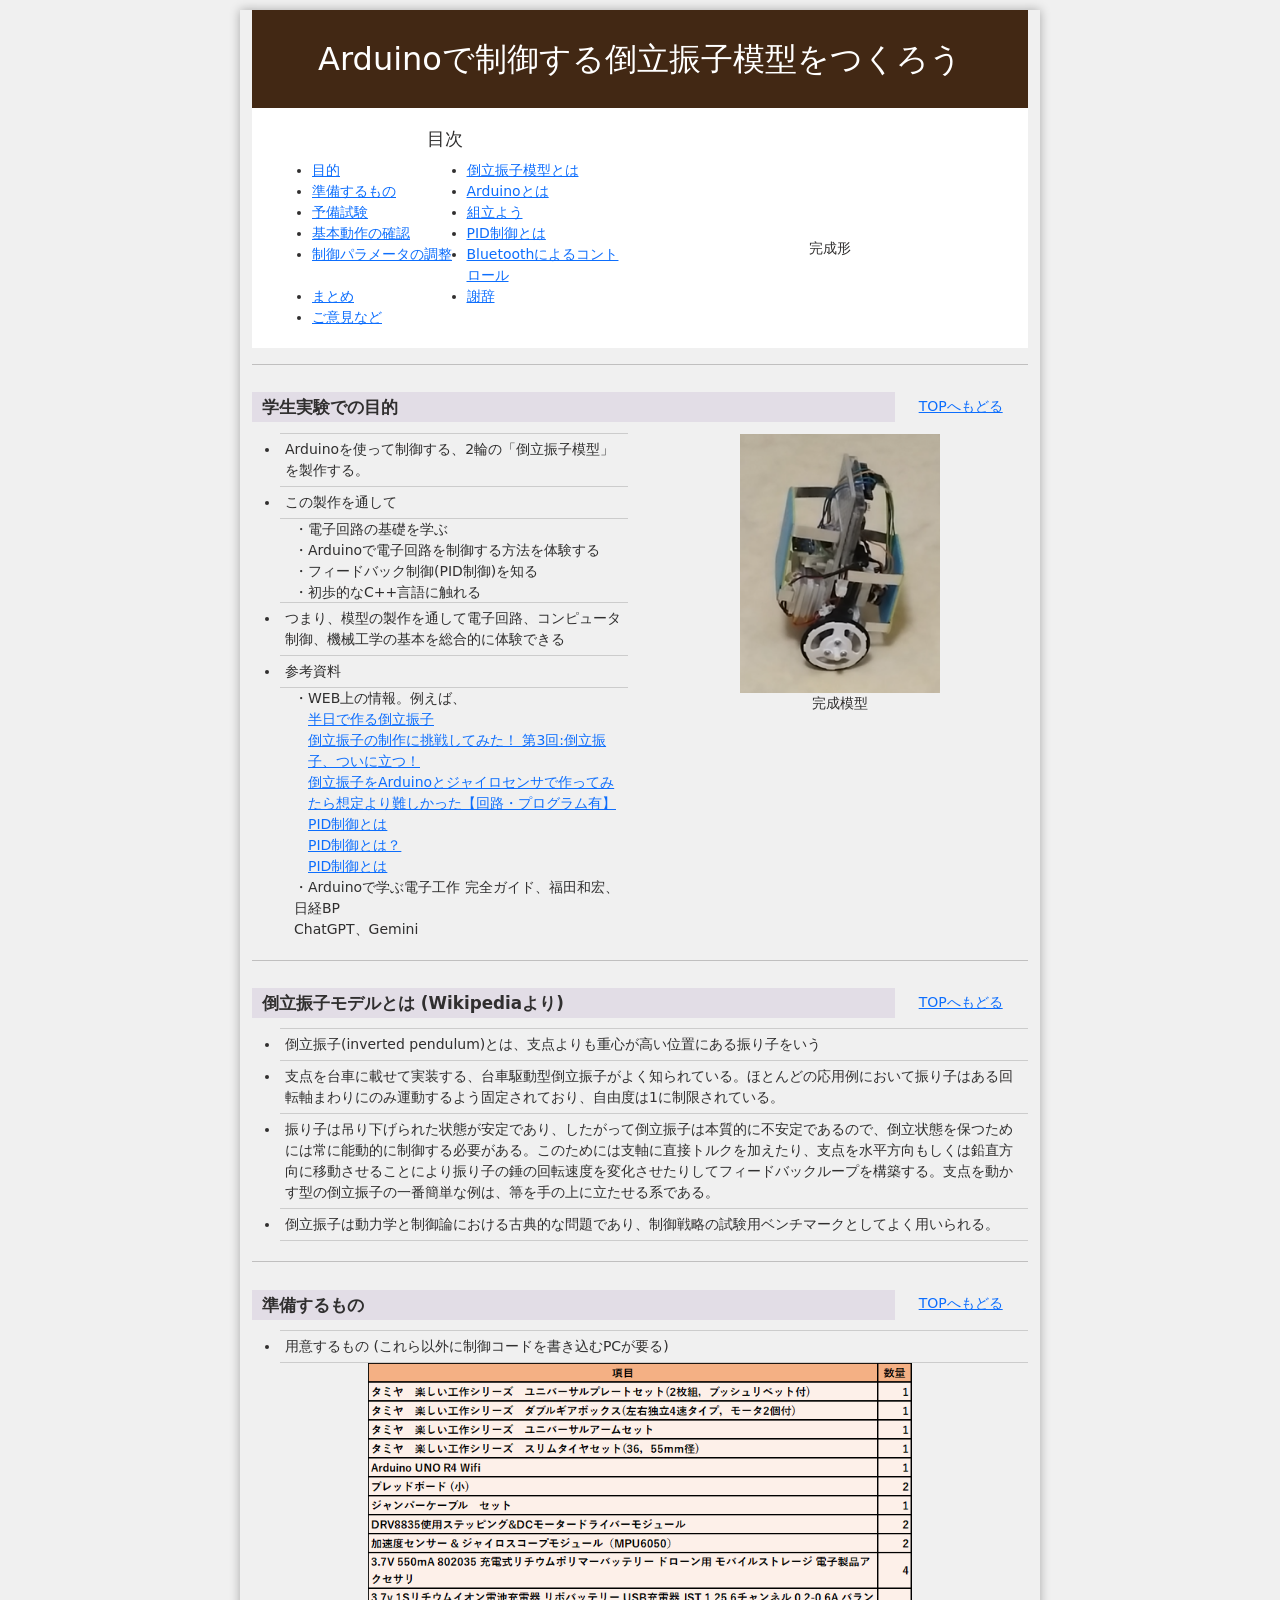
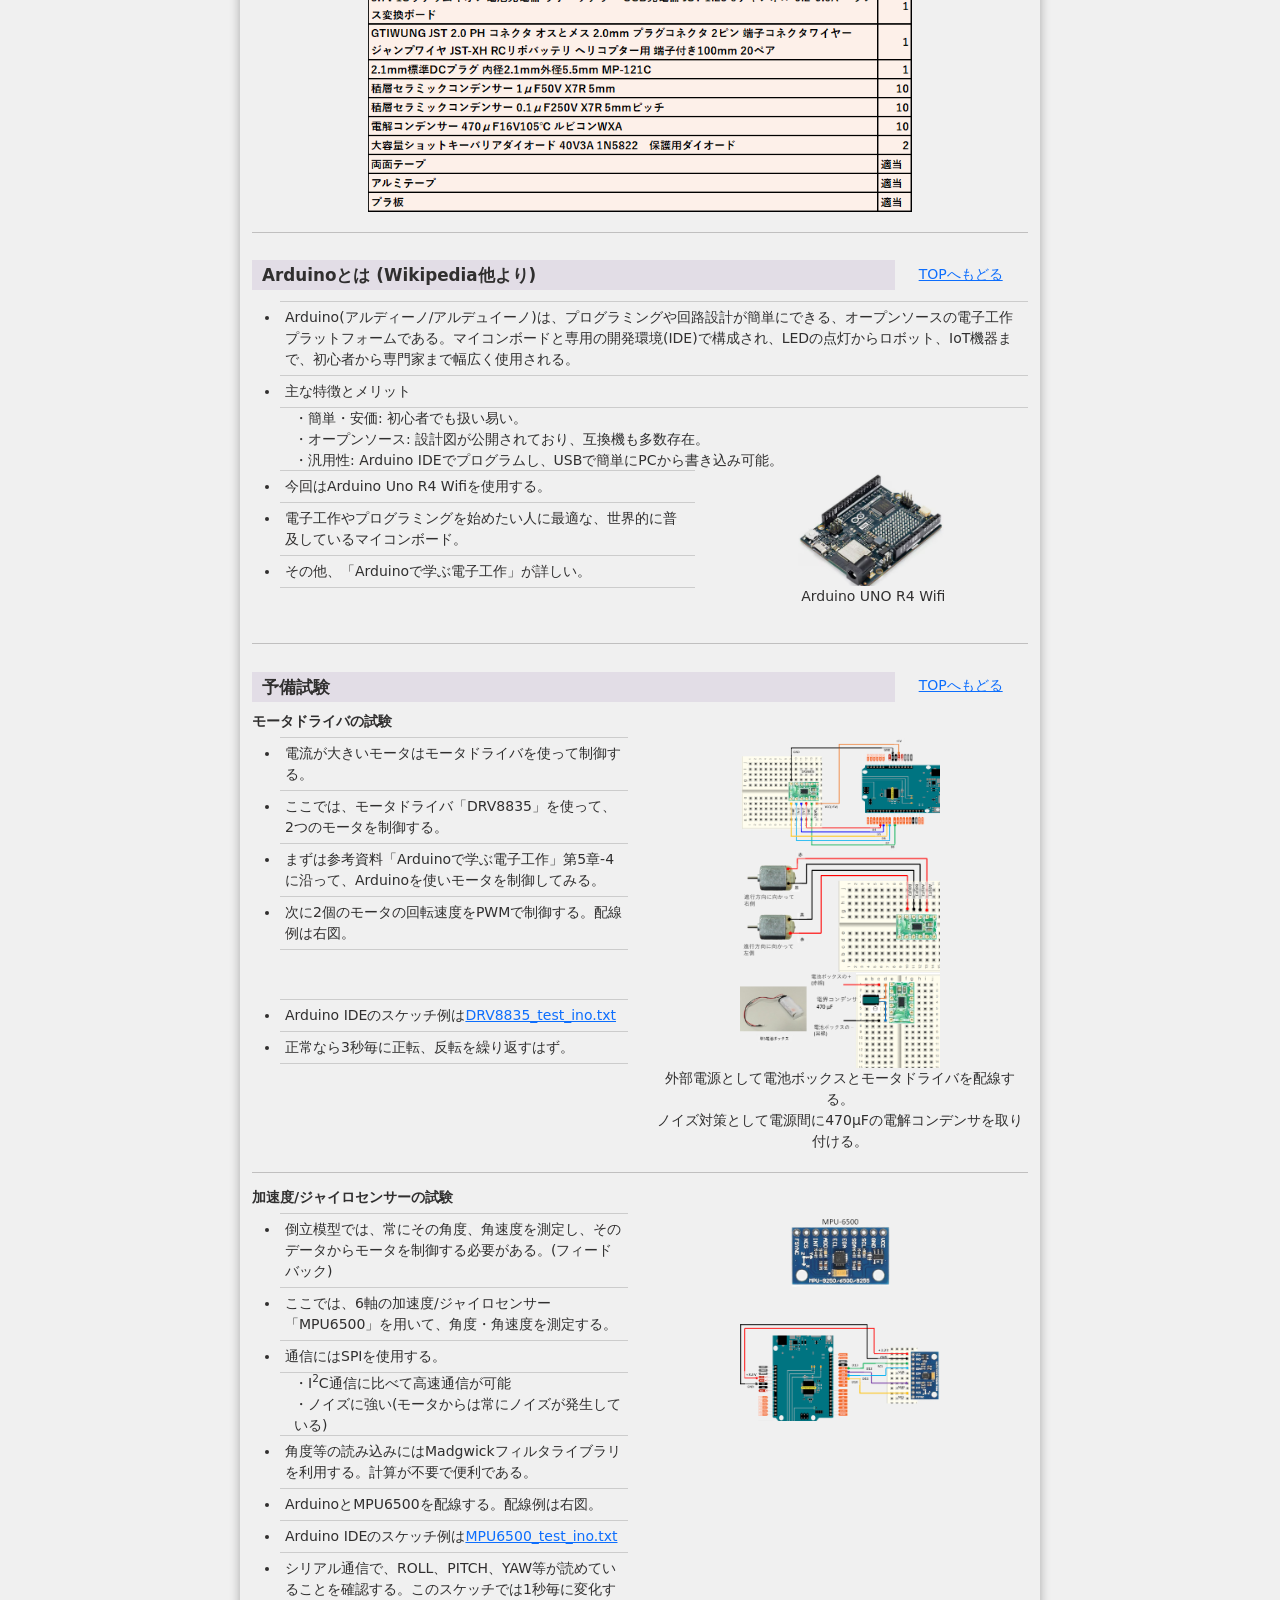
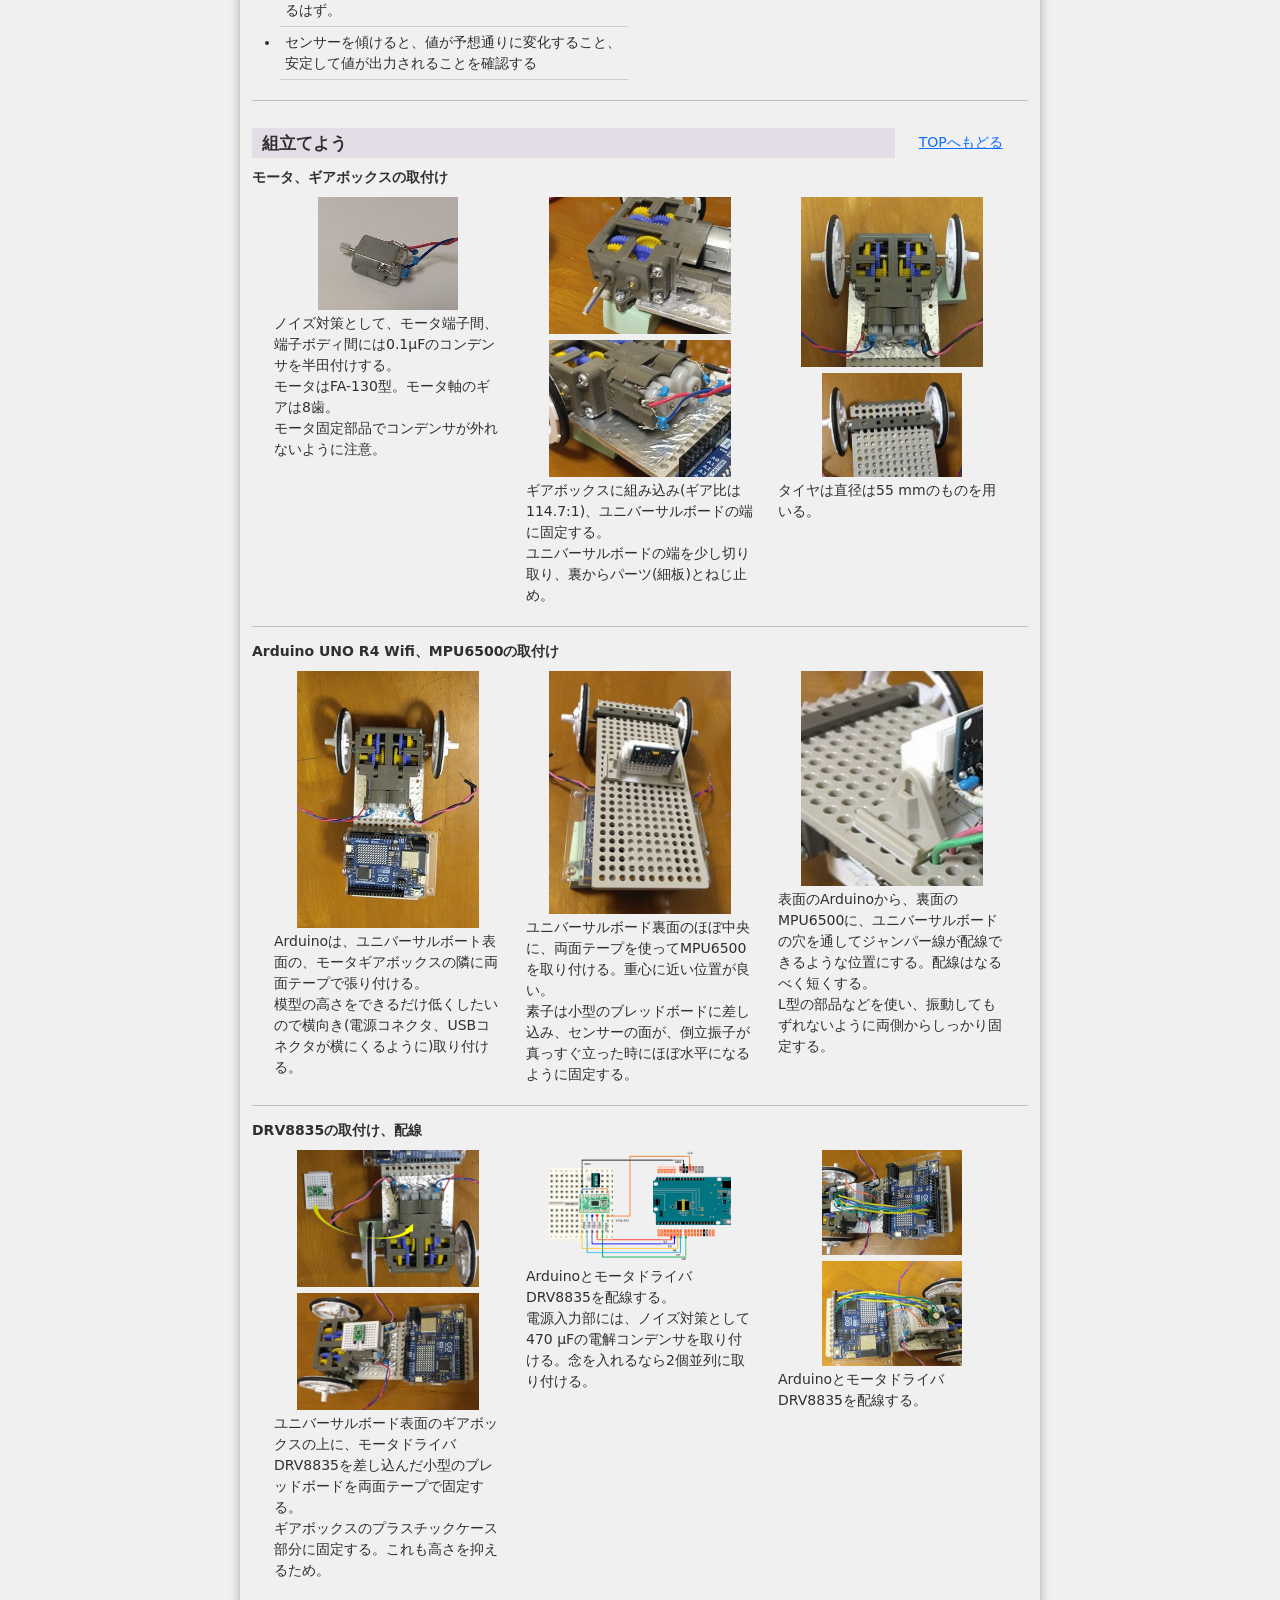
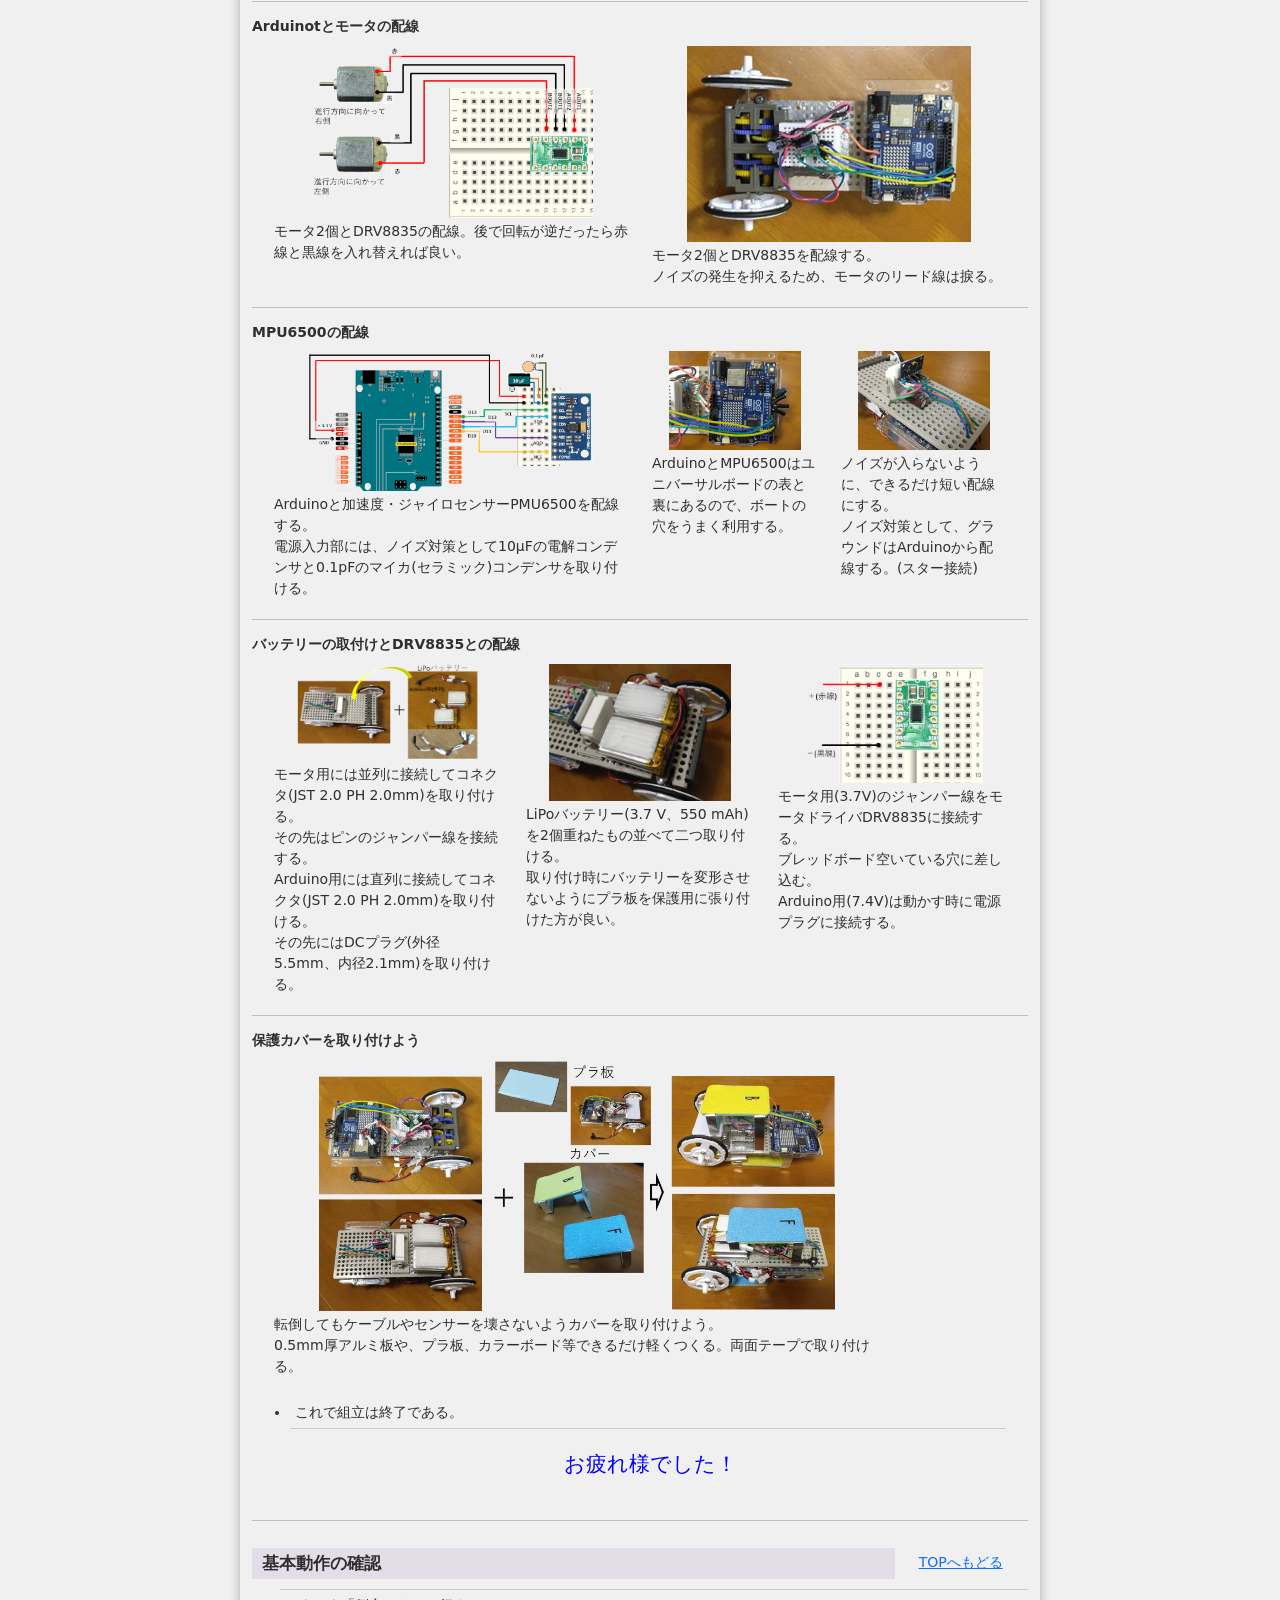
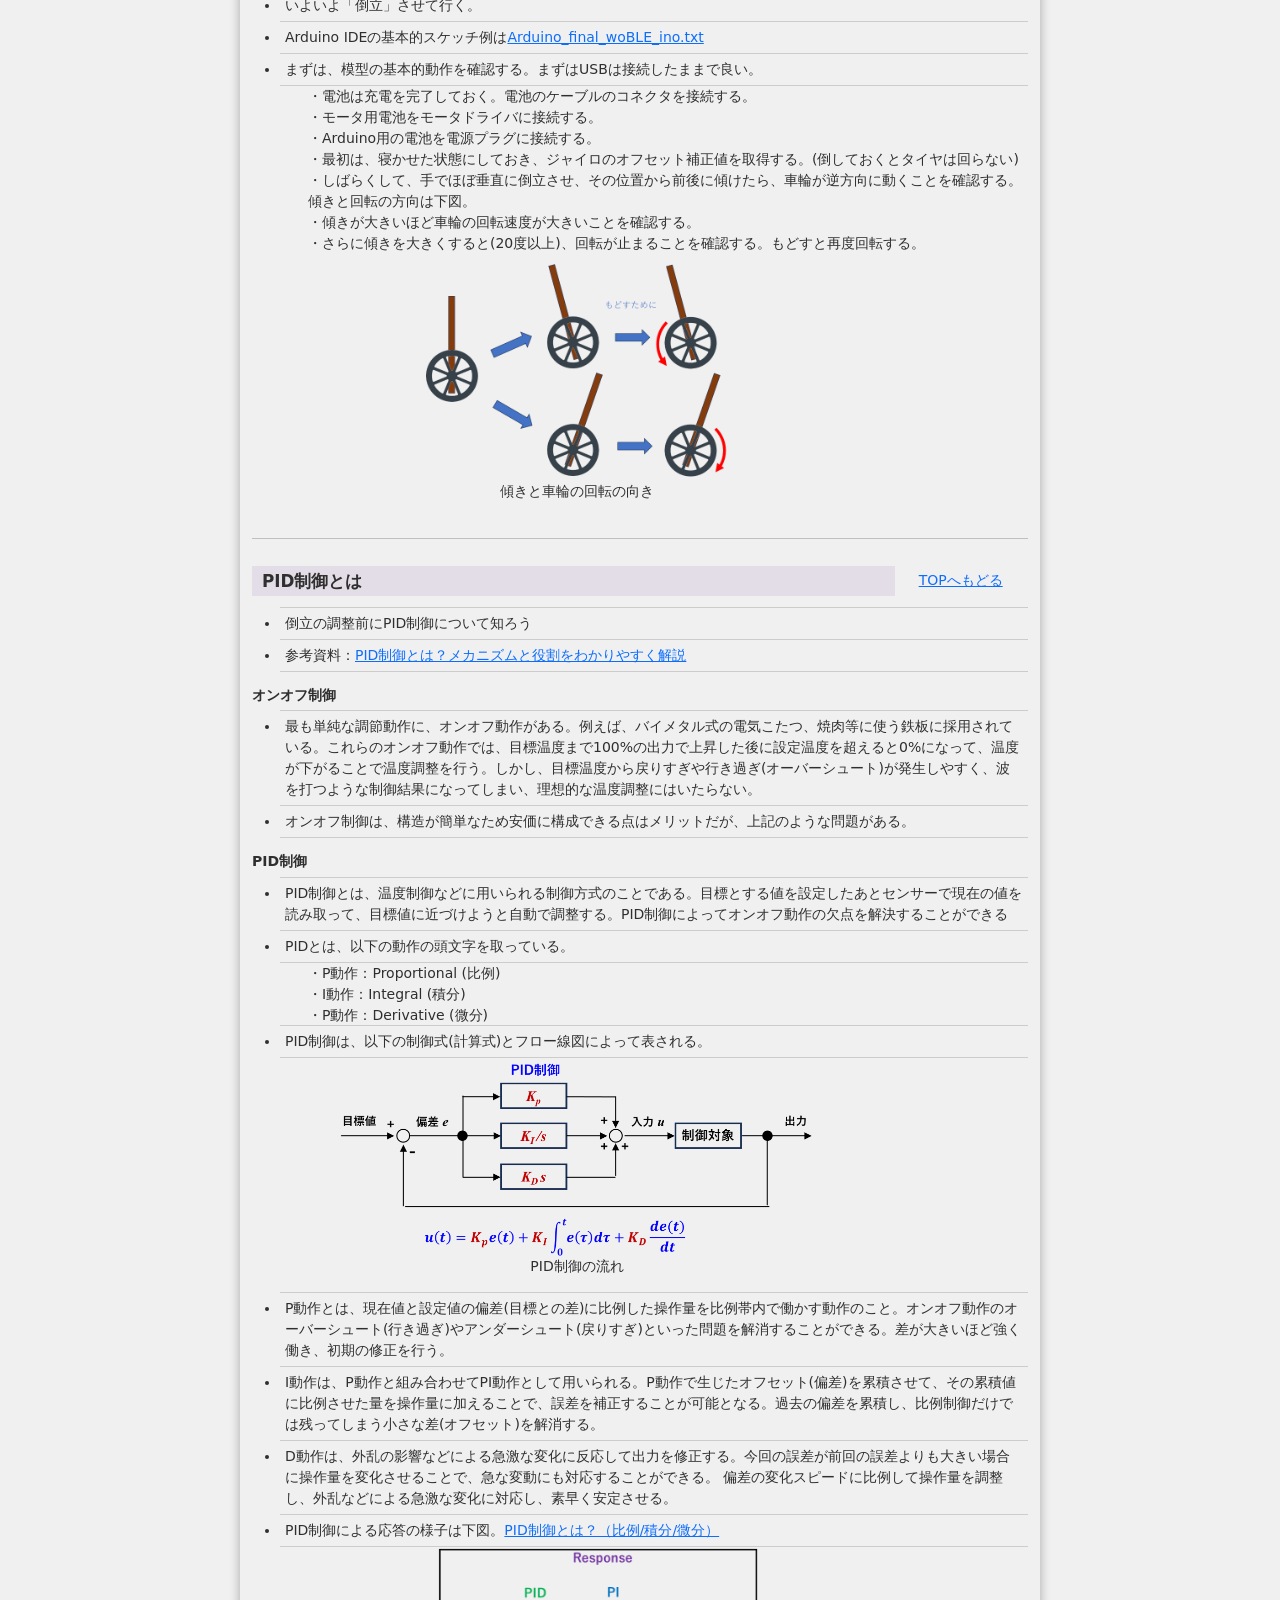
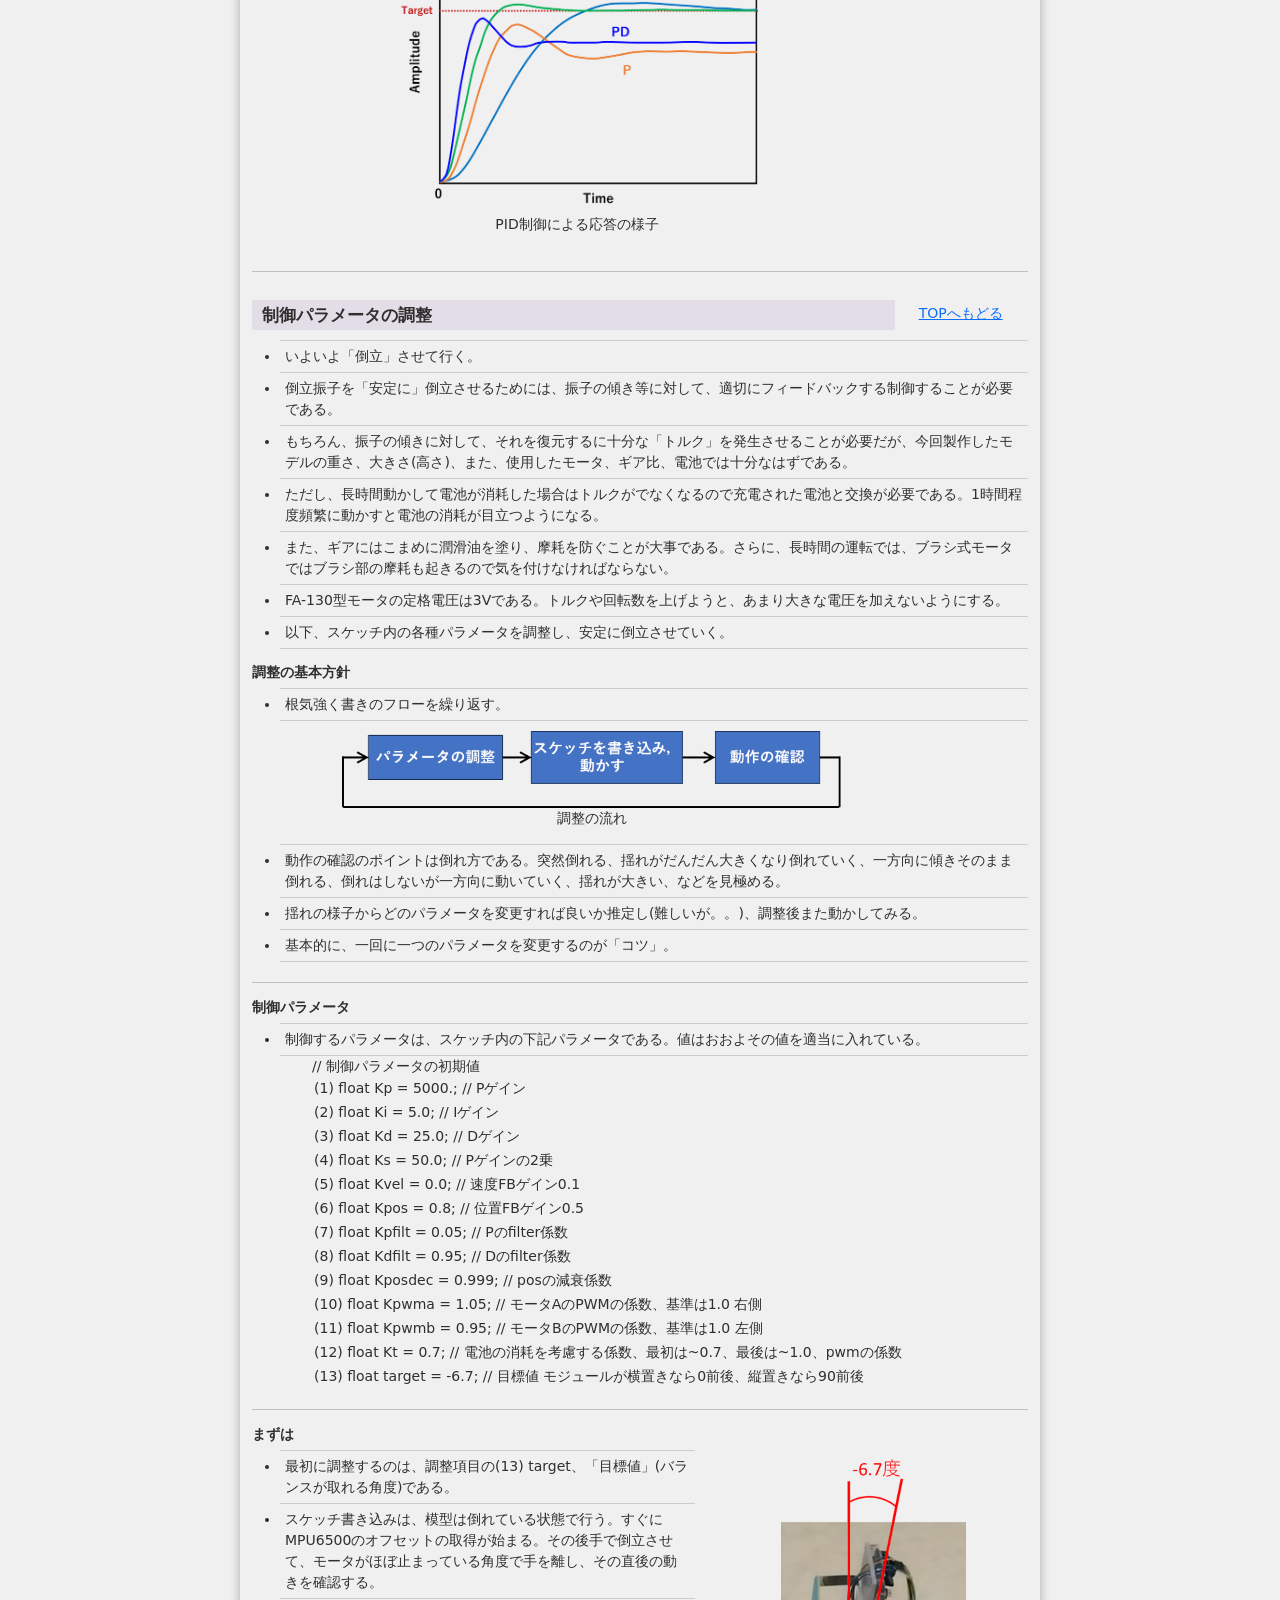
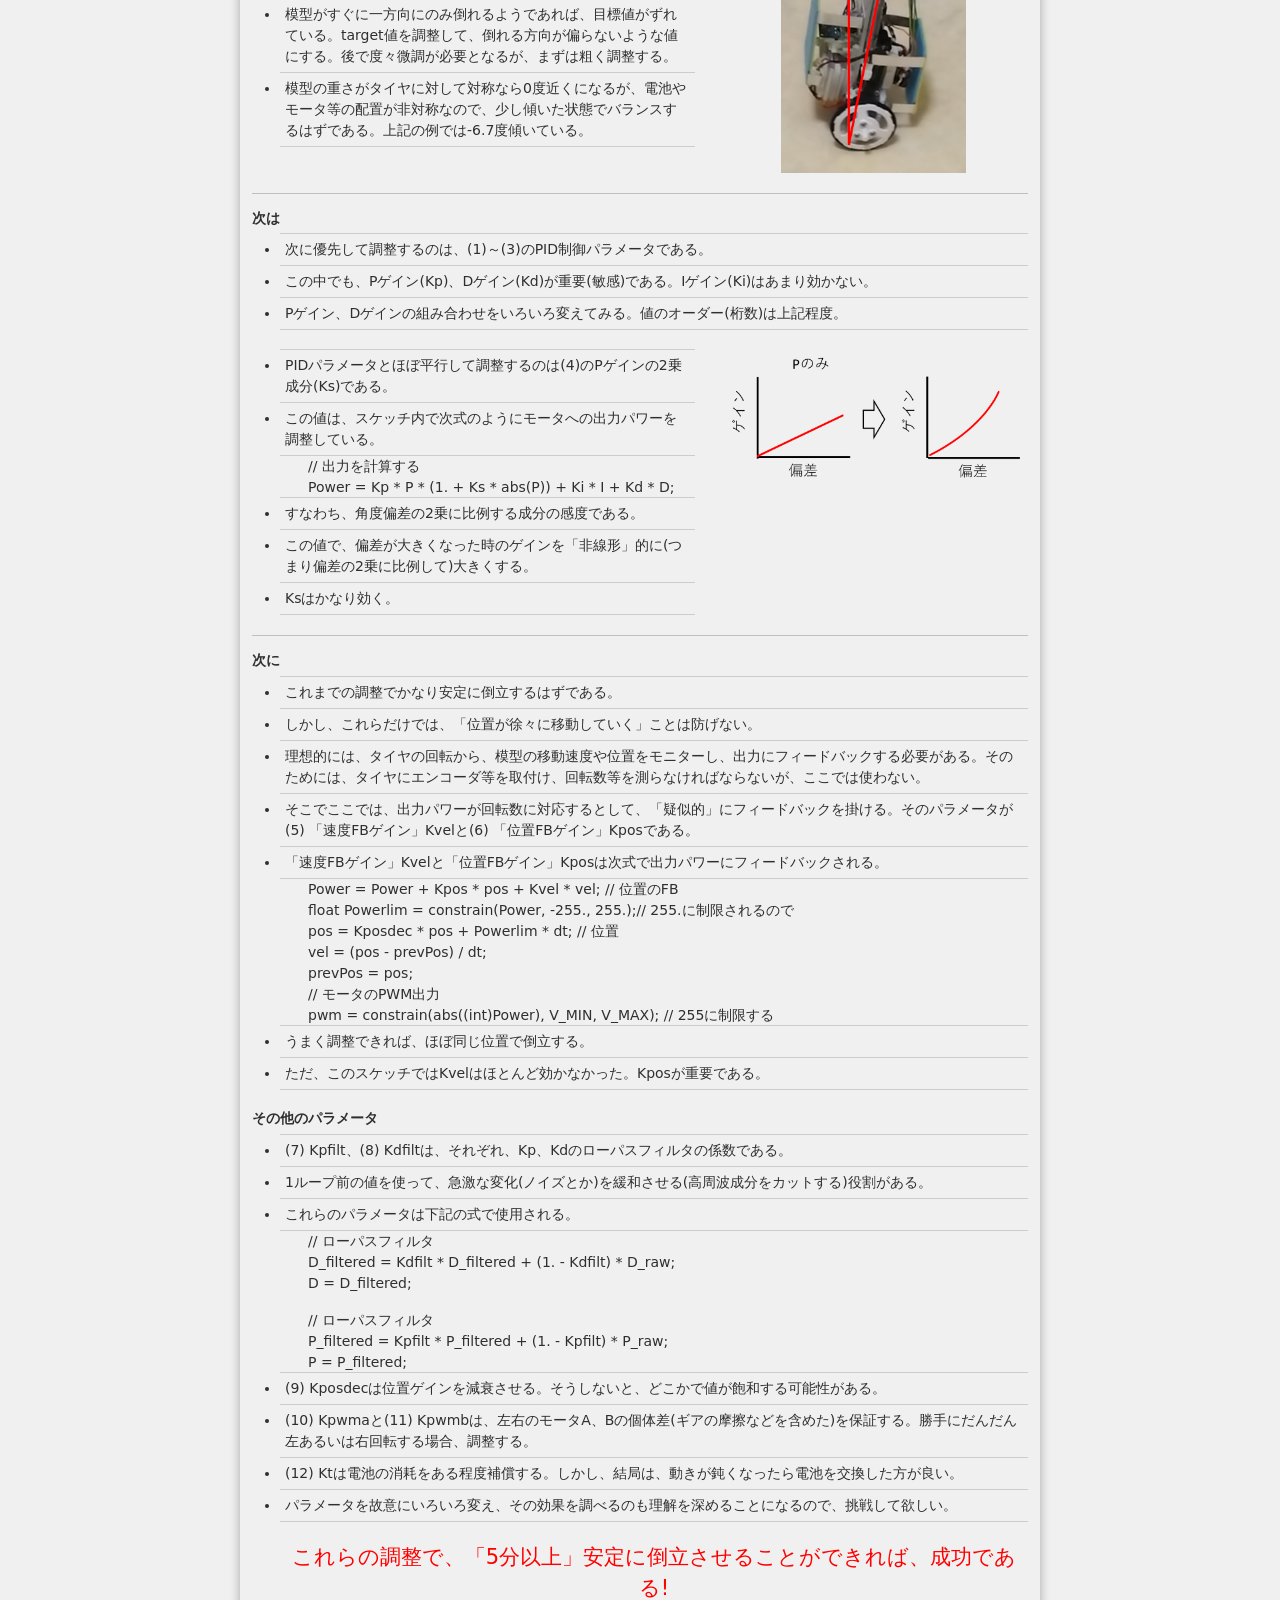
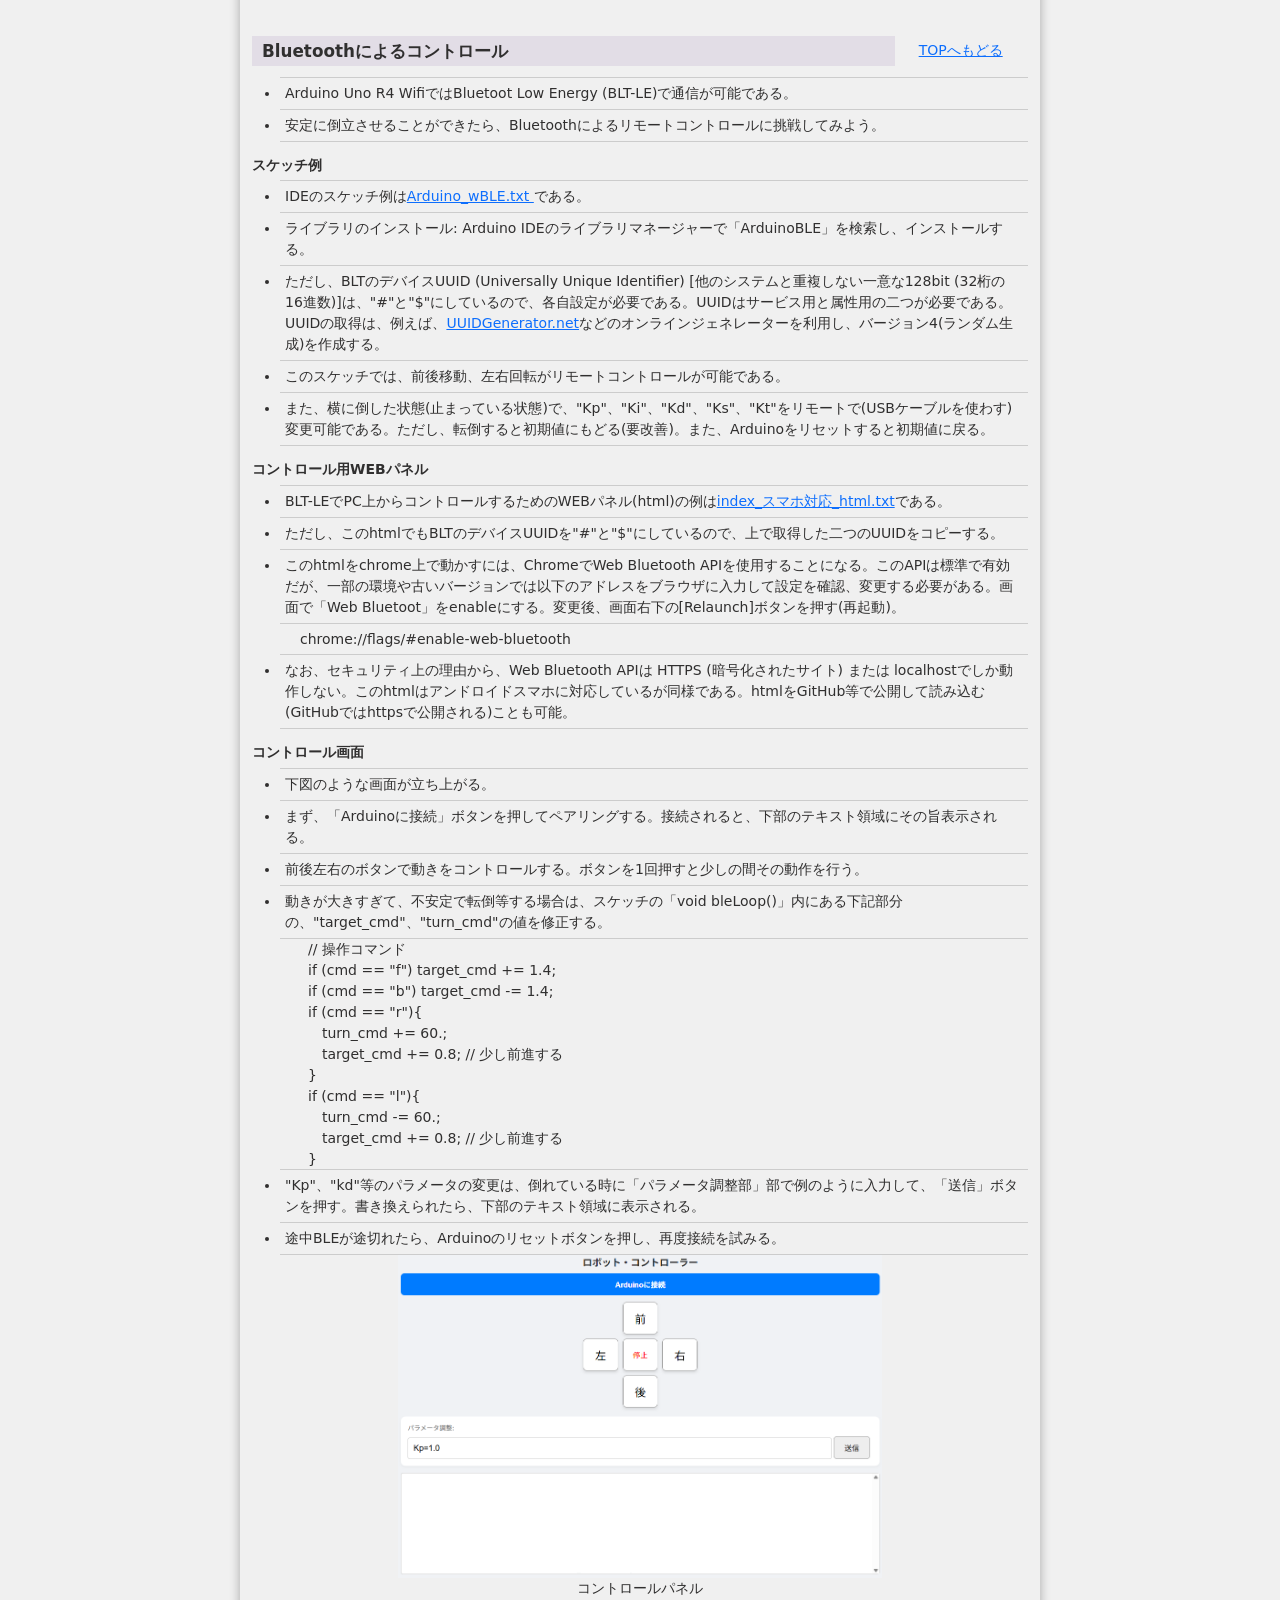
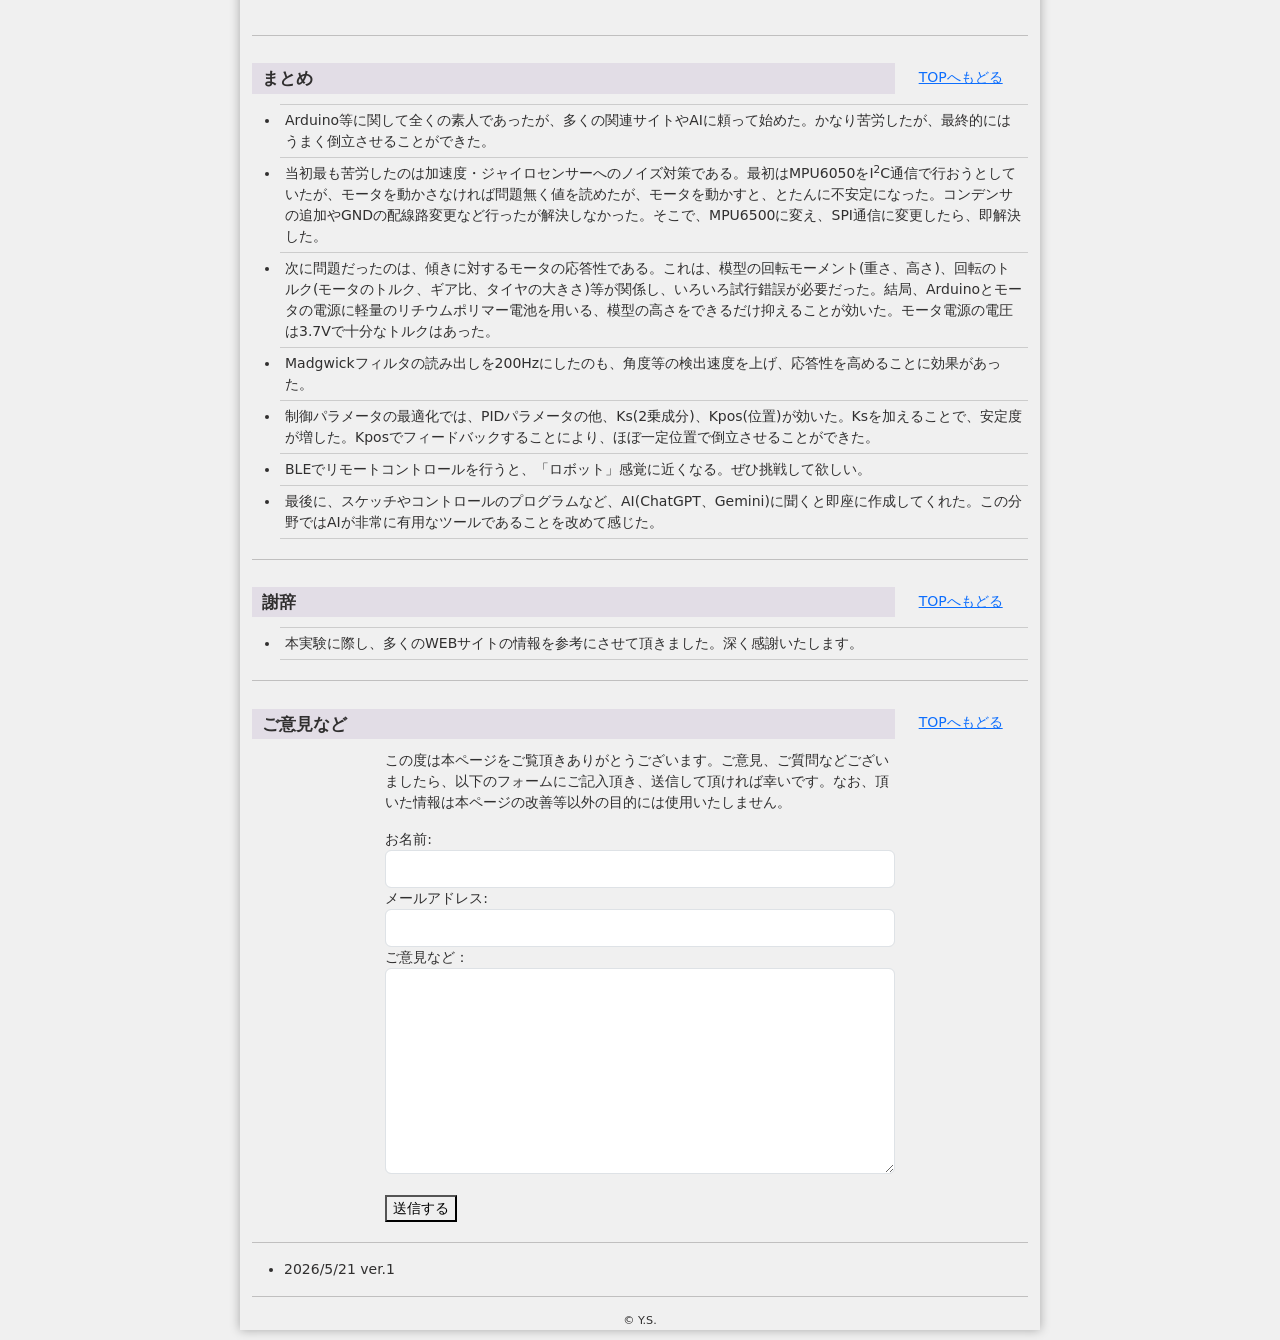
==== commit bdcc0f16: "Add files via upload" ====
--- a/index.html
+++ b/index.html
@@ -99,7 +99,7 @@
                     <ul>
                         <li>倒立振子(inverted pendulum)とは、支点よりも重心が高い位置にある振り子をいう</li>
                         <li>支点を台車に載せて実装する、台車駆動型倒立振子がよく知られている。ほとんどの応用例において振り子はある回転軸まわりにのみ運動するよう固定されており、自由度は1に制限されている。</li>
-                        <li>振り子は吊り下げられた状態が安定であり、したがって倒立振子は本質的に不安定であるので，倒立状態を保つためには常に能動的に制御する必要がある。このためには支軸に直接トルクを加えたり、支点を水平方向もしくは鉛直方向に移動させることにより振り子の錘の回転速度を変化させたりしてフィードバックループを構築する。支点を動かす型の倒立振子の一番簡単な例は、箒を手の上に立たせる系である。</li>
+                        <li>振り子は吊り下げられた状態が安定であり、したがって倒立振子は本質的に不安定であるので、倒立状態を保つためには常に能動的に制御する必要がある。このためには支軸に直接トルクを加えたり、支点を水平方向もしくは鉛直方向に移動させることにより振り子の錘の回転速度を変化させたりしてフィードバックループを構築する。支点を動かす型の倒立振子の一番簡単な例は、箒を手の上に立たせる系である。</li>
                         <li>倒立振子は動力学と制御論における古典的な問題であり、制御戦略の試験用ベンチマークとしてよく用いられる。</li>
                     </ul>
                 </section>
@@ -137,7 +137,7 @@
                         </div>
                     </div>
                     <ul>
-                        <li>Arduino(アルディーノ/アルデュイーノ)は，プログラミングや回路設計が簡単にできる，オープンソースの電子工作プラットフォームである．マイコンボードと専用の開発環境(IDE)で構成され、LEDの点灯からロボット、IoT機器まで、初心者から専門家まで幅広く使用される。</li>
+                        <li>Arduino(アルディーノ/アルデュイーノ)は、プログラミングや回路設計が簡単にできる、オープンソースの電子工作プラットフォームである。マイコンボードと専用の開発環境(IDE)で構成され、LEDの点灯からロボット、IoT機器まで、初心者から専門家まで幅広く使用される。</li>
                         <li>主な特徴とメリット</li>
                     </ul>
                     <p style="padding-left: 3em; margin: 0;">・簡単・安価: 初心者でも扱い易い。</p>
@@ -186,7 +186,7 @@
                             <a href="#"><img src="imgs/DRV8835_test_1.png" alt="SRV8835_1" width="200"></a>
                             <a href="#"><img src="imgs/DRV8835_test_2.png" alt="SRV8835_2" width="200"></a>
                             <a href="#"><img src="imgs/DRV8835_test_3.png" alt="SRV8835_3" width="200"></a>
-                            <p style="margin: 0;">外部電源として電池ボックスとモータドライバを配線する．</p>
+                            <p style="margin: 0;">外部電源として電池ボックスとモータドライバを配線する。</p>
                             <p style="margin: 0;">ノイズ対策として電源間に470μFの電解コンデンサを取り付ける。</p>
                         </div>
                     </div>
@@ -200,7 +200,7 @@
                     <div class="row">
                         <div class="col-sm-6">
                             <ul>
-                                <li>倒立模型では，常にその角度，角速度を測定し，そのデータからモータを制御する必要がある。(フィードバック)</li>
+                                <li>倒立模型では、常にその角度、角速度を測定し、そのデータからモータを制御する必要がある。(フィードバック)</li>
                                 <li>ここでは、6軸の加速度/ジャイロセンサー「MPU6500」を用いて、角度・角速度を測定する。</li>
                                 <li>通信にはSPIを使用する。</li>
                             </ul>
@@ -381,8 +381,8 @@
                     <div style="margin: 0 10px;" class="row">
                         <div class="col-sm-10 align-center">
                             <a href="#"><img src="imgs/Cover.png" alt="Cover" width=85%></a>
-                            <p>転倒してもケーブルやセンサーを壊さないようカバーを取り付けよう．</p>
-                            <p>0.5mm厚アルミ板や，プラ板，カラーボード等できるだけ軽くつくる．両面テープで取り付ける．</p>
+                            <p>転倒してもケーブルやセンサーを壊さないようカバーを取り付けよう。</p>
+                            <p>0.5mm厚アルミ板や、プラ板、カラーボード等できるだけ軽くつくる。両面テープで取り付ける。</p>
                         </div>
                     </div>
                     <div style="margin: 20px 10px;" class="row">
@@ -412,10 +412,10 @@
                         <p style="padding-left: 2em; margin: 0;">・電池は充電を完了しておく。電池のケーブルのコネクタを接続する。</p>
                         <p style="padding-left: 2em; margin: 0;">・モータ用電池をモータドライバに接続する。</p>
                         <p style="padding-left: 2em; margin: 0;">・Arduino用の電池を電源プラグに接続する。</p>
-                        <p style="padding-left: 2em; margin: 0;">・最初は，寝かせた状態にしておき，ジャイロのオフセット補正値を取得する。(倒しておくとタイヤは回らない)</p>
-                        <p style="padding-left: 2em; margin: 0;">・しばらくして，手でほぼ垂直に倒立させ，その位置から前後に傾けたら，車輪が逆方向に動くことを確認する。傾きと回転の方向は下図。</p>
+                        <p style="padding-left: 2em; margin: 0;">・最初は、寝かせた状態にしておき、ジャイロのオフセット補正値を取得する。(倒しておくとタイヤは回らない)</p>
+                        <p style="padding-left: 2em; margin: 0;">・しばらくして、手でほぼ垂直に倒立させ、その位置から前後に傾けたら、車輪が逆方向に動くことを確認する。傾きと回転の方向は下図。</p>
                         <p style="padding-left: 2em; margin: 0;">・傾きが大きいほど車輪の回転速度が大きいことを確認する。</p>
-                        <p style="padding-left: 2em; margin: 0;">・さらに傾きを大きくすると(20度以上)，回転が止まることを確認する．もどすと再度回転する。</p>
+                        <p style="padding-left: 2em; margin: 0;">・さらに傾きを大きくすると(20度以上)、回転が止まることを確認する。もどすと再度回転する。</p>
                     </ul>
                     <div style="margin: 0 10px;" class="row">
                         <div class="col-sm-10 align-center">
@@ -464,9 +464,9 @@
                         </div>
                     </div>
                     <ul>
-                        <li>P動作とは、現在値と設定値の偏差(目標との差)に比例した操作量を比例帯内で働かす動作のこと．オンオフ動作のオーバーシュート(行き過ぎ)やアンダーシュート(戻りすぎ)といった問題を解消することができる。差が大きいほど強く働き、初期の修正を行う。</li>
+                        <li>P動作とは、現在値と設定値の偏差(目標との差)に比例した操作量を比例帯内で働かす動作のこと。オンオフ動作のオーバーシュート(行き過ぎ)やアンダーシュート(戻りすぎ)といった問題を解消することができる。差が大きいほど強く働き、初期の修正を行う。</li>
                         <li>I動作は、P動作と組み合わせてPI動作として用いられる。P動作で生じたオフセット(偏差)を累積させて、その累積値に比例させた量を操作量に加えることで、誤差を補正することが可能となる。過去の偏差を累積し、比例制御だけでは残ってしまう小さな差(オフセット)を解消する。</li>
-                        <li>D動作は、外乱の影響などによる急激な変化に反応して出力を修正する。今回の誤差が前回の誤差よりも大きい場合に操作量を変化させることで、急な変動にも対応することができる。 偏差の変化スピードに比例して操作量を調整し，外乱などによる急激な変化に対応し、素早く安定させる。</li>
+                        <li>D動作は、外乱の影響などによる急激な変化に反応して出力を修正する。今回の誤差が前回の誤差よりも大きい場合に操作量を変化させることで、急な変動にも対応することができる。 偏差の変化スピードに比例して操作量を調整し、外乱などによる急激な変化に対応し、素早く安定させる。</li>
                         <li>PID制御による応答の様子は下図。<a href="https://e-sysnet.com/seigyo3/">PID制御とは？（比例/積分/微分）</a></li>
                     </ul>
                     <div style="margin: 0 10px;" class="row">
@@ -491,12 +491,12 @@
                     </div>
                     <ul>
                         <li>いよいよ「倒立」させて行く。</li>
-                        <li>倒立振子を「安定に」倒立させるためには，振子の傾き等に対して，適切にフィードバックする制御することが必要である。</li>
-                        <li>もちろん，振子の傾きに対して，それを復元するに十分な「トルク」を発生させることが必要だが，今回製作したモデルの重さ，大きさ(高さ)，また，使用したモータ，ギア比，電池では十分なはずである。</li>
+                        <li>倒立振子を「安定に」倒立させるためには、振子の傾き等に対して、適切にフィードバックする制御することが必要である。</li>
+                        <li>もちろん、振子の傾きに対して、それを復元するに十分な「トルク」を発生させることが必要だが、今回製作したモデルの重さ、大きさ(高さ)、また、使用したモータ、ギア比、電池では十分なはずである。</li>
                         <li>ただし、長時間動かして電池が消耗した場合はトルクがでなくなるので充電された電池と交換が必要である。1時間程度頻繁に動かすと電池の消耗が目立つようになる。</li>
-                        <li>また，ギアにはこまめに潤滑油を塗り，摩耗を防ぐことが大事である．さらに，長時間の運転では、ブラシ式モータではブラシ部の摩耗も起きるので気を付けなければならない．</li>
+                        <li>また、ギアにはこまめに潤滑油を塗り、摩耗を防ぐことが大事である。さらに、長時間の運転では、ブラシ式モータではブラシ部の摩耗も起きるので気を付けなければならない。</li>
                         <li>FA-130型モータの定格電圧は3Vである。トルクや回転数を上げようと、あまり大きな電圧を加えないようにする。</li>
-                        <li>以下，スケッチ内の各種パラメータを調整し，安定に倒立させていく．</li>
+                        <li>以下、スケッチ内の各種パラメータを調整し、安定に倒立させていく。</li>
                     </ul>
                     <h2 style="margin-top: 15px;">調整の基本方針</h2>
                     <ul>
@@ -505,9 +505,9 @@
                             <img style="margin-top: 10px;" src="imgs/tuning_flow.png" alt="tuning_flow" width=80%>
                             <p>調整の流れ</p>
                         </div>
-                        <li>動作の確認のポイントは倒れ方である．突然倒れる，揺れがだんだん大きくなり倒れていく，一方向に傾きそのまま倒れる，倒れはしないが一方向に動いていく，揺れが大きい，などを見極める。</li>
-                        <li>揺れの様子からどのパラメータを変更すれば良いか推定し(難しいが．．)，調整後また動かしてみる．</li>
-                        <li>基本的に，一回に一つのパラメータを変更するのが「コツ」。</li>
+                        <li>動作の確認のポイントは倒れ方である。突然倒れる、揺れがだんだん大きくなり倒れていく、一方向に傾きそのまま倒れる、倒れはしないが一方向に動いていく、揺れが大きい、などを見極める。</li>
+                        <li>揺れの様子からどのパラメータを変更すれば良いか推定し(難しいが。。)、調整後また動かしてみる。</li>
+                        <li>基本的に、一回に一つのパラメータを変更するのが「コツ」。</li>
                     </ul>
                 </section>
             </div>
@@ -545,10 +545,10 @@
                     <div class="row">
                         <div class="col-sm-7">
                             <ul>
-                                <li>最初に調整するのは，調整項目の(13) target、「目標値」(バランスが取れる角度)である．</li>
+                                <li>最初に調整するのは、調整項目の(13) target、「目標値」(バランスが取れる角度)である。</li>
                                 <li>スケッチ書き込みは、模型は倒れている状態で行う。すぐにMPU6500のオフセットの取得が始まる。その後手で倒立させて、モータがほぼ止まっている角度で手を離し、その直後の動きを確認する。</li>
                                 <li>模型がすぐに一方向にのみ倒れるようであれば、目標値がずれている。target値を調整して、倒れる方向が偏らないような値にする。後で度々微調が必要となるが、まずは粗く調整する。</li>
-                                <li>模型の重さがタイヤに対して対称なら0度近くになるが、電池やモータ等の配置が非対称なので、少し傾いた状態でバランスするはずである。上記の例では-6.7度傾いている．</li>
+                                <li>模型の重さがタイヤに対して対称なら0度近くになるが、電池やモータ等の配置が非対称なので、少し傾いた状態でバランスするはずである。上記の例では-6.7度傾いている。</li>
                             </ul>
                         </div>
                         <div class="col-sm-5 align-center">
@@ -596,9 +596,9 @@
                 <section class="parag">
                     <h2>次に</h2>
                     <ul>
-                        <li>これまでの調整でかなり安定に倒立するはずである．</li>
-                        <li>しかし，これらだけでは，「位置が徐々に移動していく」ことは防げない．</li>
-                        <li>理想的には，タイヤの回転から，模型の移動速度や位置をモニターし，出力にフィードバックする必要がある．そのためには，タイヤにエンコーダ等を取付け，回転数等を測らなければならないが，ここでは使わない．</li>
+                        <li>これまでの調整でかなり安定に倒立するはずである。</li>
+                        <li>しかし、これらだけでは、「位置が徐々に移動していく」ことは防げない。</li>
+                        <li>理想的には、タイヤの回転から、模型の移動速度や位置をモニターし、出力にフィードバックする必要がある。そのためには、タイヤにエンコーダ等を取付け、回転数等を測らなければならないが、ここでは使わない。</li>
                         <li>そこでここでは、出力パワーが回転数に対応するとして、「疑似的」にフィードバックを掛ける。そのパラメータが(5) 「速度FBゲイン」Kvelと(6) 「位置FBゲイン」Kposである。</li>
                         <li>「速度FBゲイン」Kvelと「位置FBゲイン」Kposは次式で出力パワーにフィードバックされる。</li>
                         <p style="padding-left: 2em; margin: 0;">Power = Power + Kpos * pos + Kvel * vel; // 位置のFB</p>
@@ -608,7 +608,7 @@
                         <p style="padding-left: 2em; margin: 0;">prevPos = pos;</p>
                         <p style="padding-left: 2em; margin: 0;">// モータのPWM出力</p>
                         <p style="padding-left: 2em; margin: 0;">pwm = constrain(abs((int)Power), V_MIN, V_MAX); // 255に制限する</p>
-                        <li>うまく調整できれば，ほぼ同じ位置で倒立する．</li>
+                        <li>うまく調整できれば、ほぼ同じ位置で倒立する。</li>
                         <li>ただ、このスケッチではKvelはほとんど効かなかった。Kposが重要である。</li>
                     </ul>
                 </section>
@@ -629,9 +629,9 @@
                         <p style="padding-left: 2em; margin: 0;">P_filtered = Kpfilt * P_filtered + (1. - Kpfilt) * P_raw;</p>
                         <p style="padding-left: 2em; margin: 0;">P = P_filtered;</p>
                         <li>(9) Kposdecは位置ゲインを減衰させる。そうしないと、どこかで値が飽和する可能性がある。</li>
-                        <li>(10) Kpwmaと(11) Kpwmbは、左右のモータA、Bの個体差(ギアの摩擦などを含めた)を保証する．勝手にだんだん左あるいは右回転する場合，調整する．</li>
+                        <li>(10) Kpwmaと(11) Kpwmbは、左右のモータA、Bの個体差(ギアの摩擦などを含めた)を保証する。勝手にだんだん左あるいは右回転する場合、調整する。</li>
                         <li>(12) Ktは電池の消耗をある程度補償する。しかし、結局は、動きが鈍くなったら電池を交換した方が良い。</li>
-                        <li>パラメータを故意にいろいろ変え，その効果を調べるのも理解を深めることになるので，挑戦して欲しい．</li>
+                        <li>パラメータを故意にいろいろ変え、その効果を調べるのも理解を深めることになるので、挑戦して欲しい。</li>
                         <p> </p>
                         <p style="font-size: 150%; text-align: center; margin: 20px 10px; color: red;">これらの調整で、「5分以上」安定に倒立させることができれば、成功である!</p>
                     </ul>
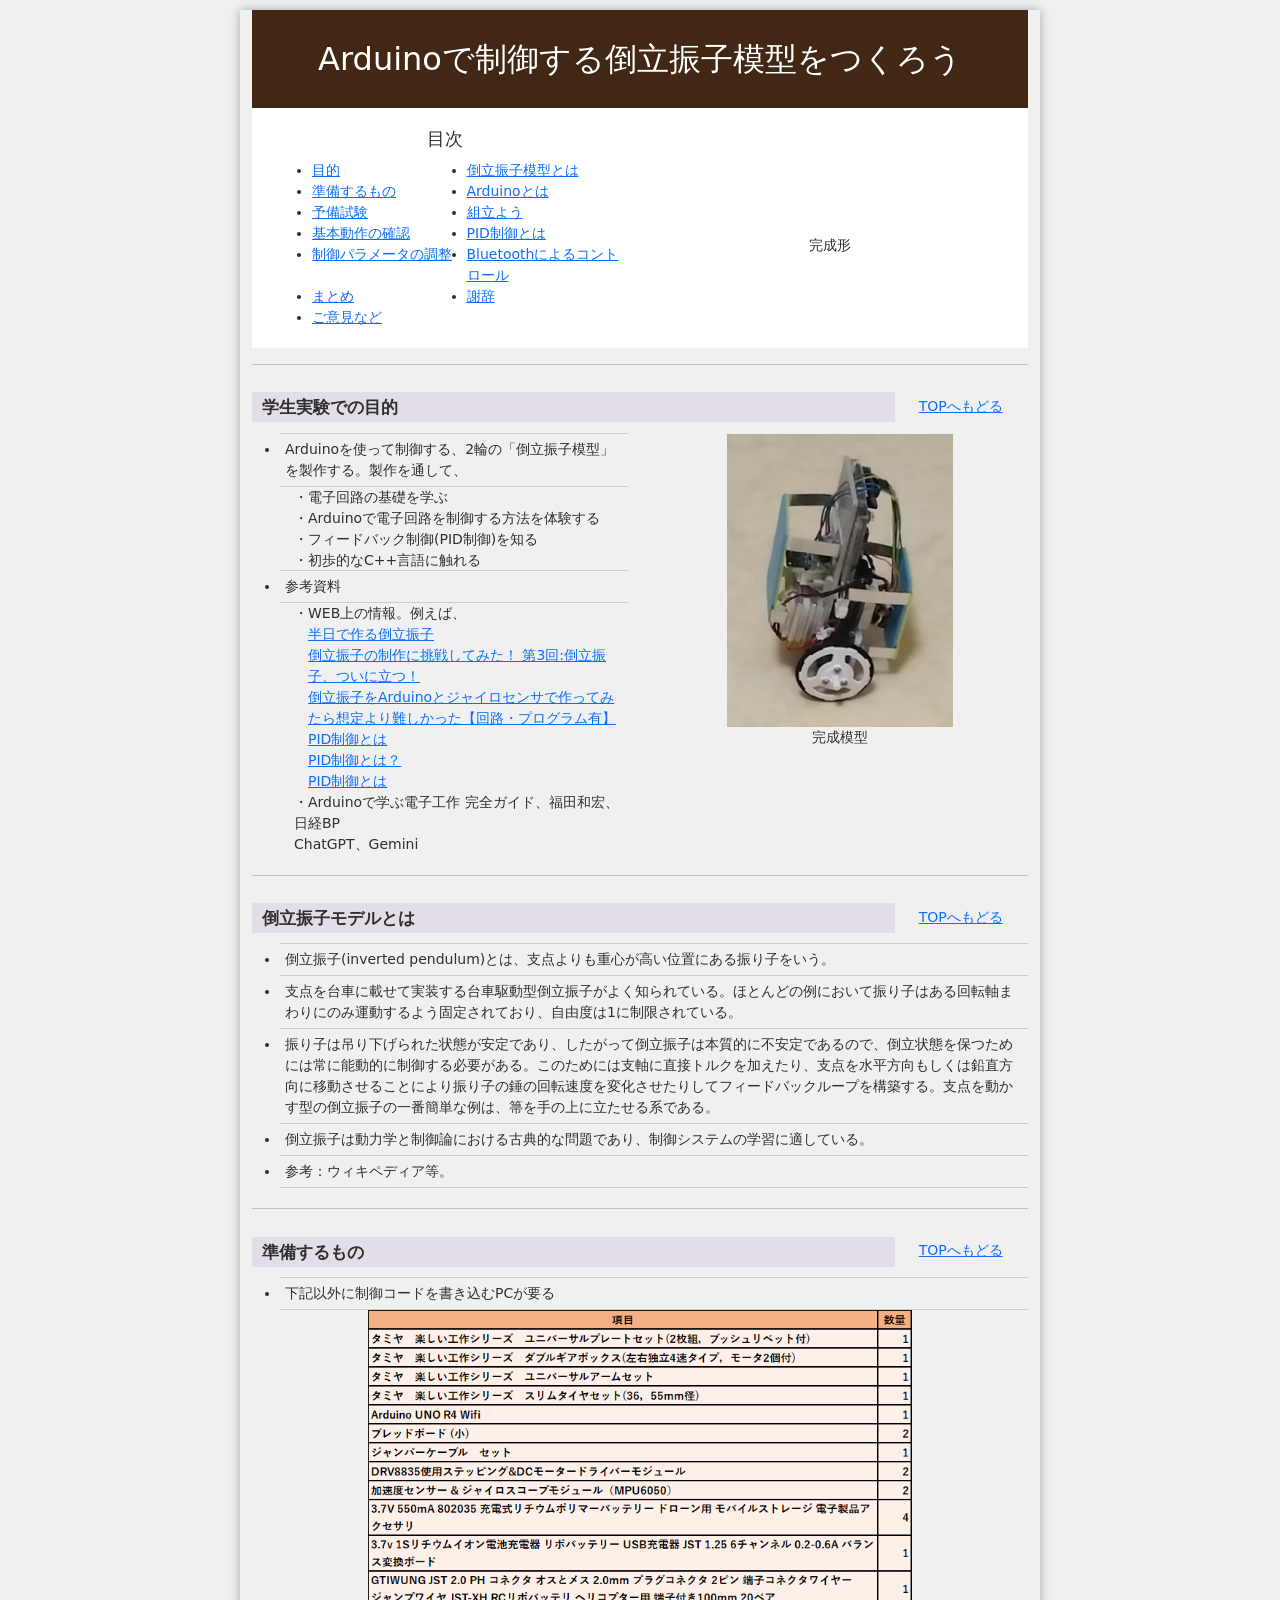
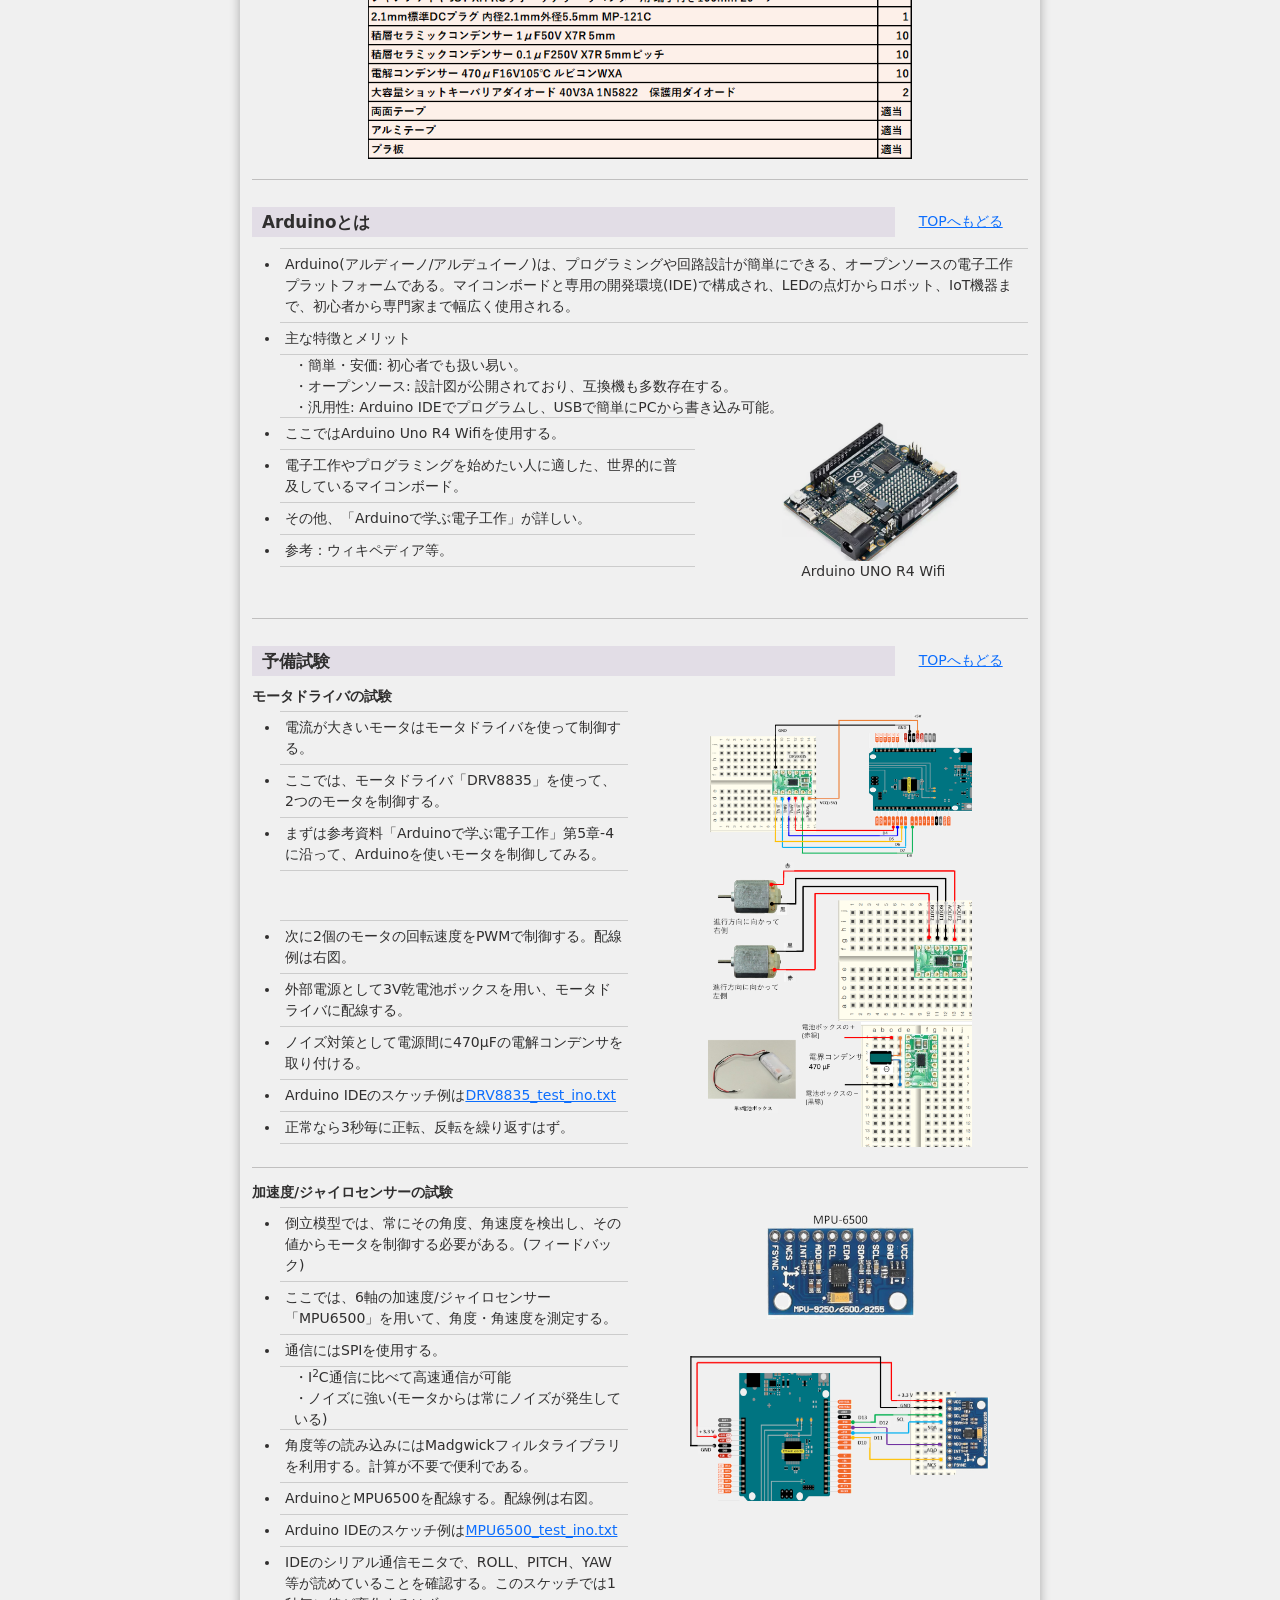
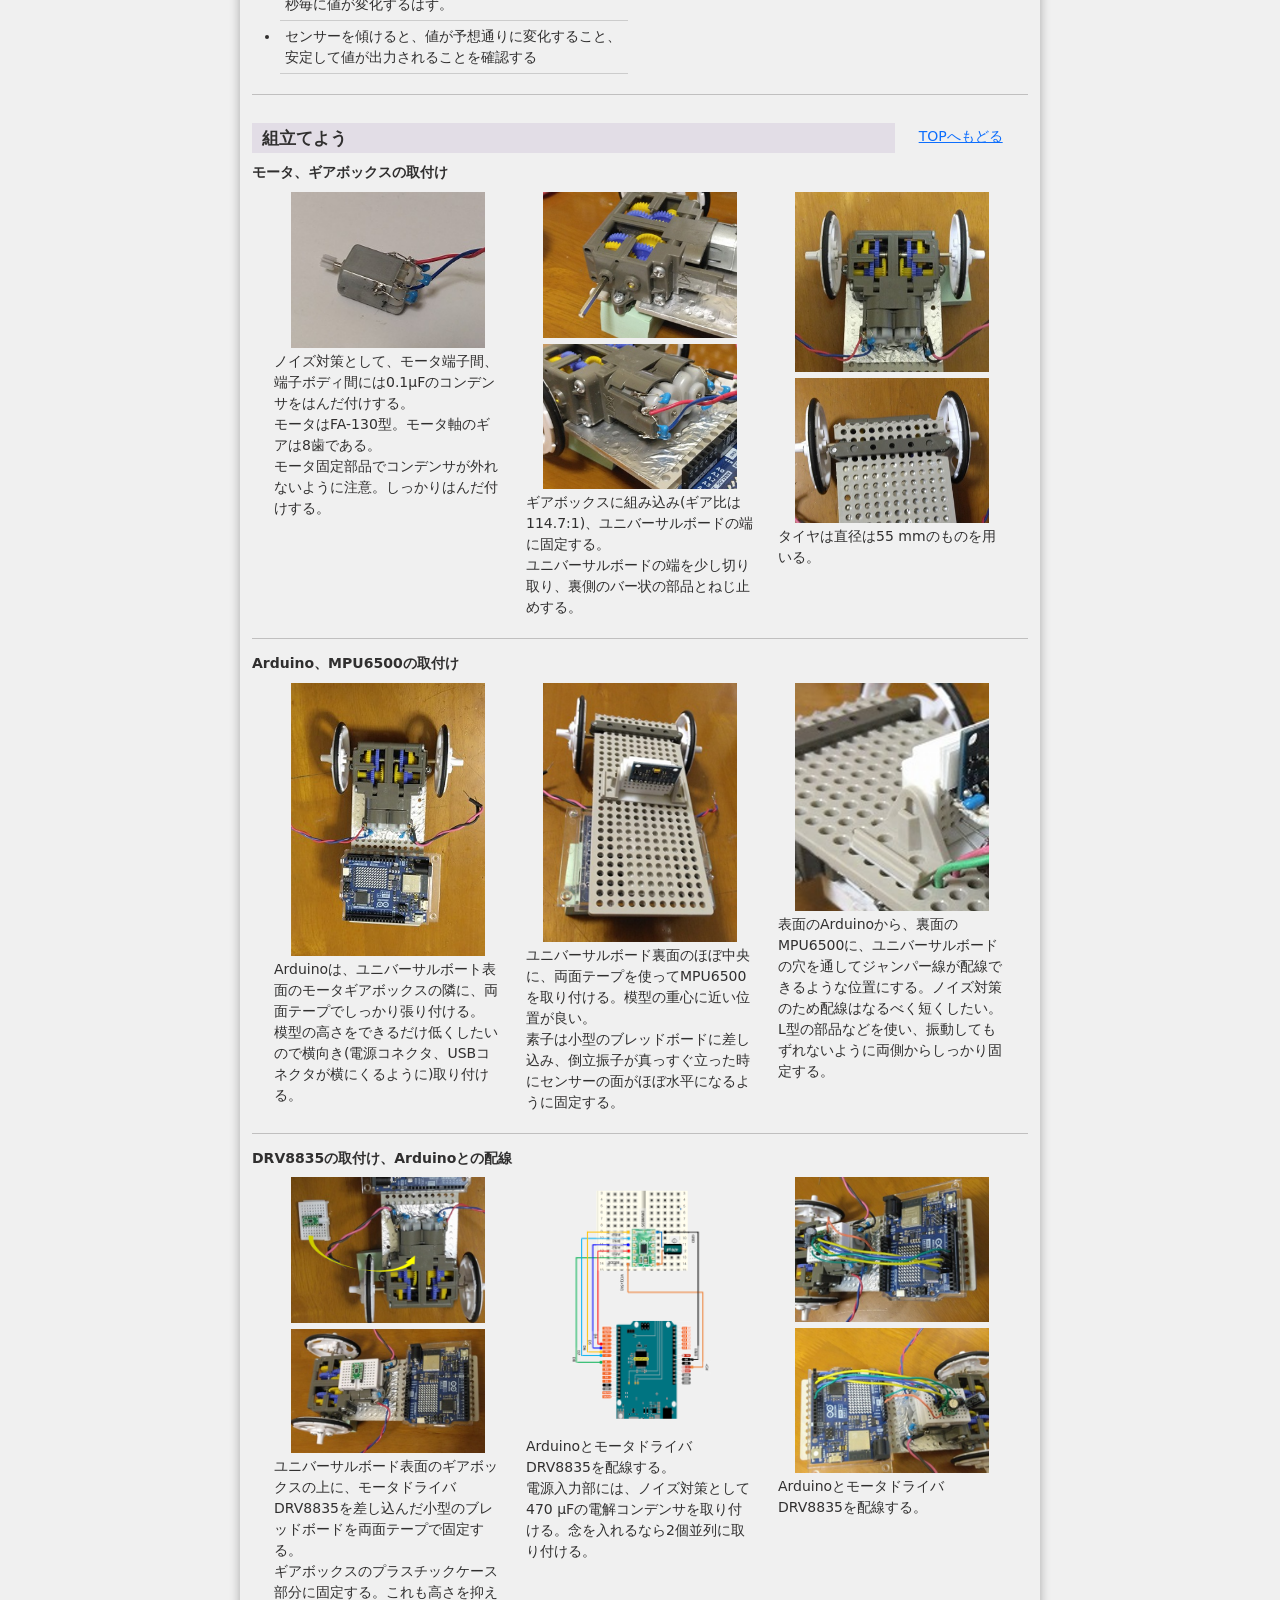
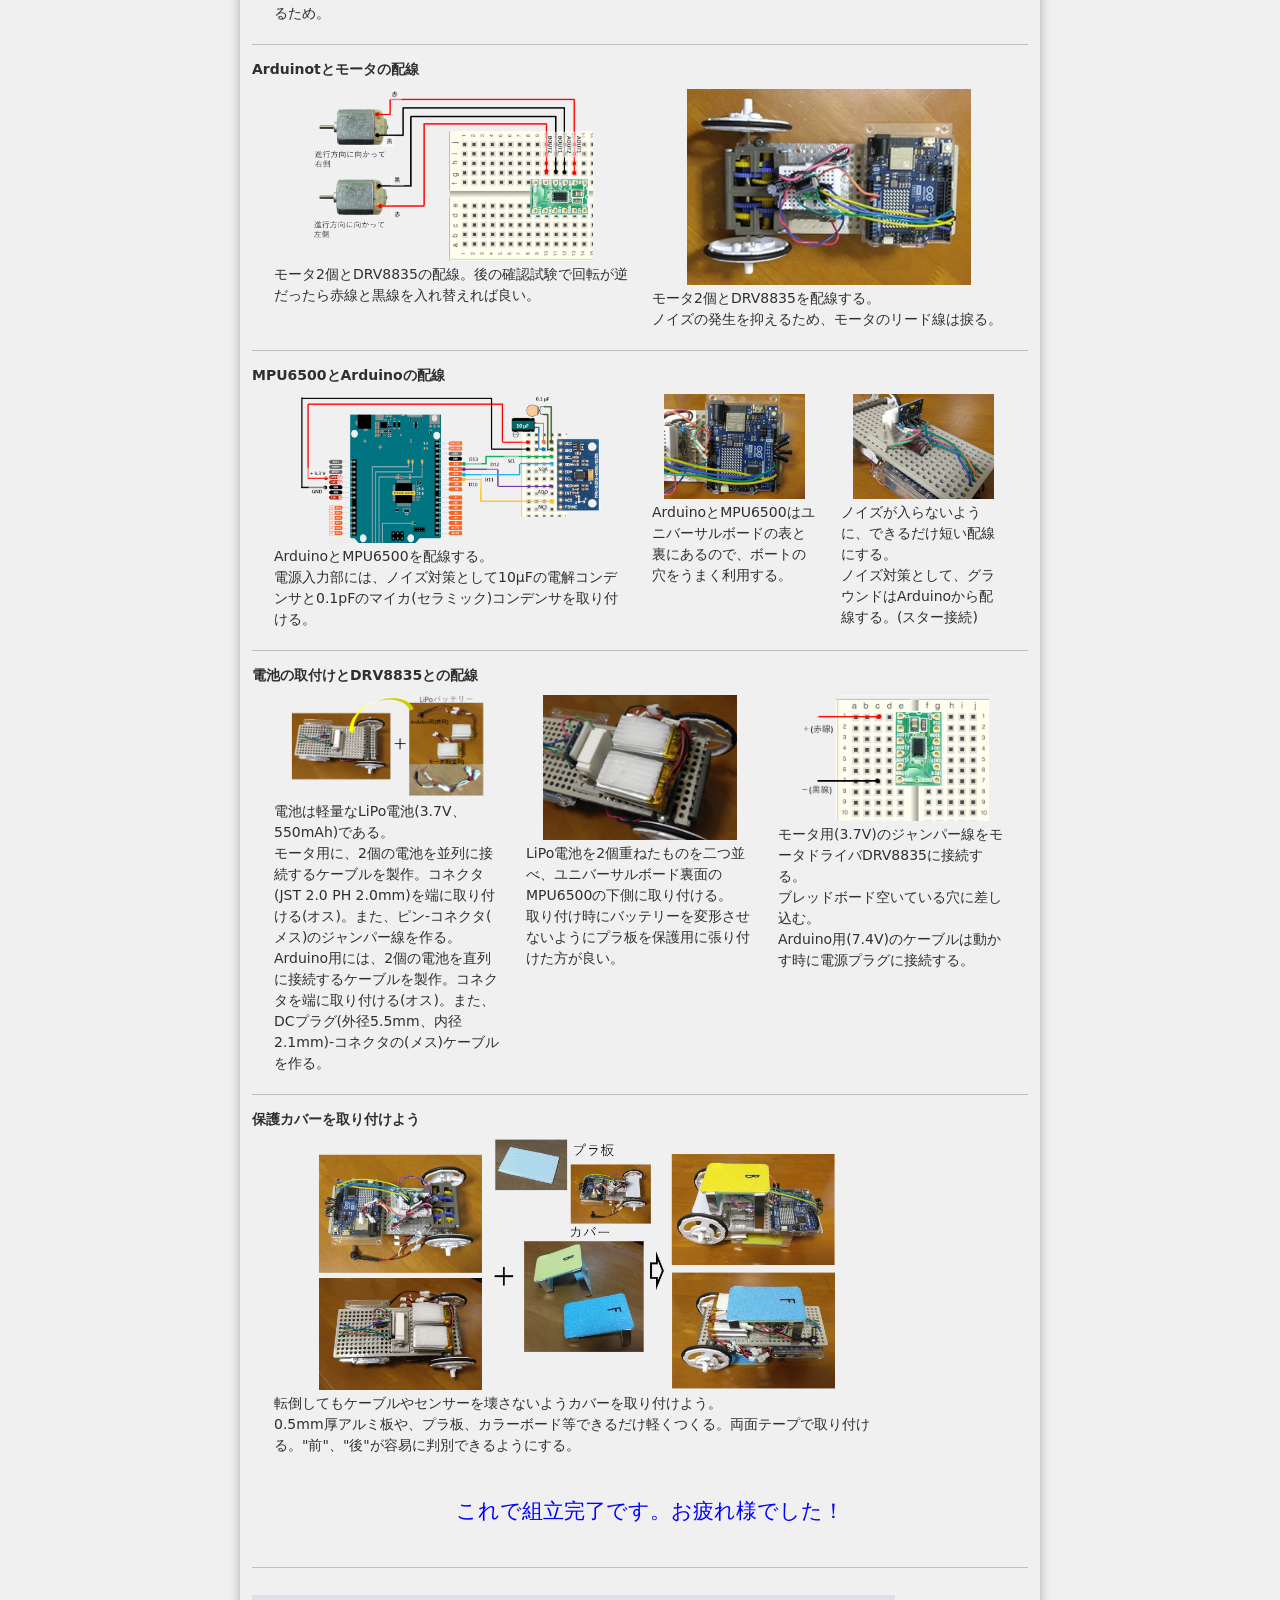
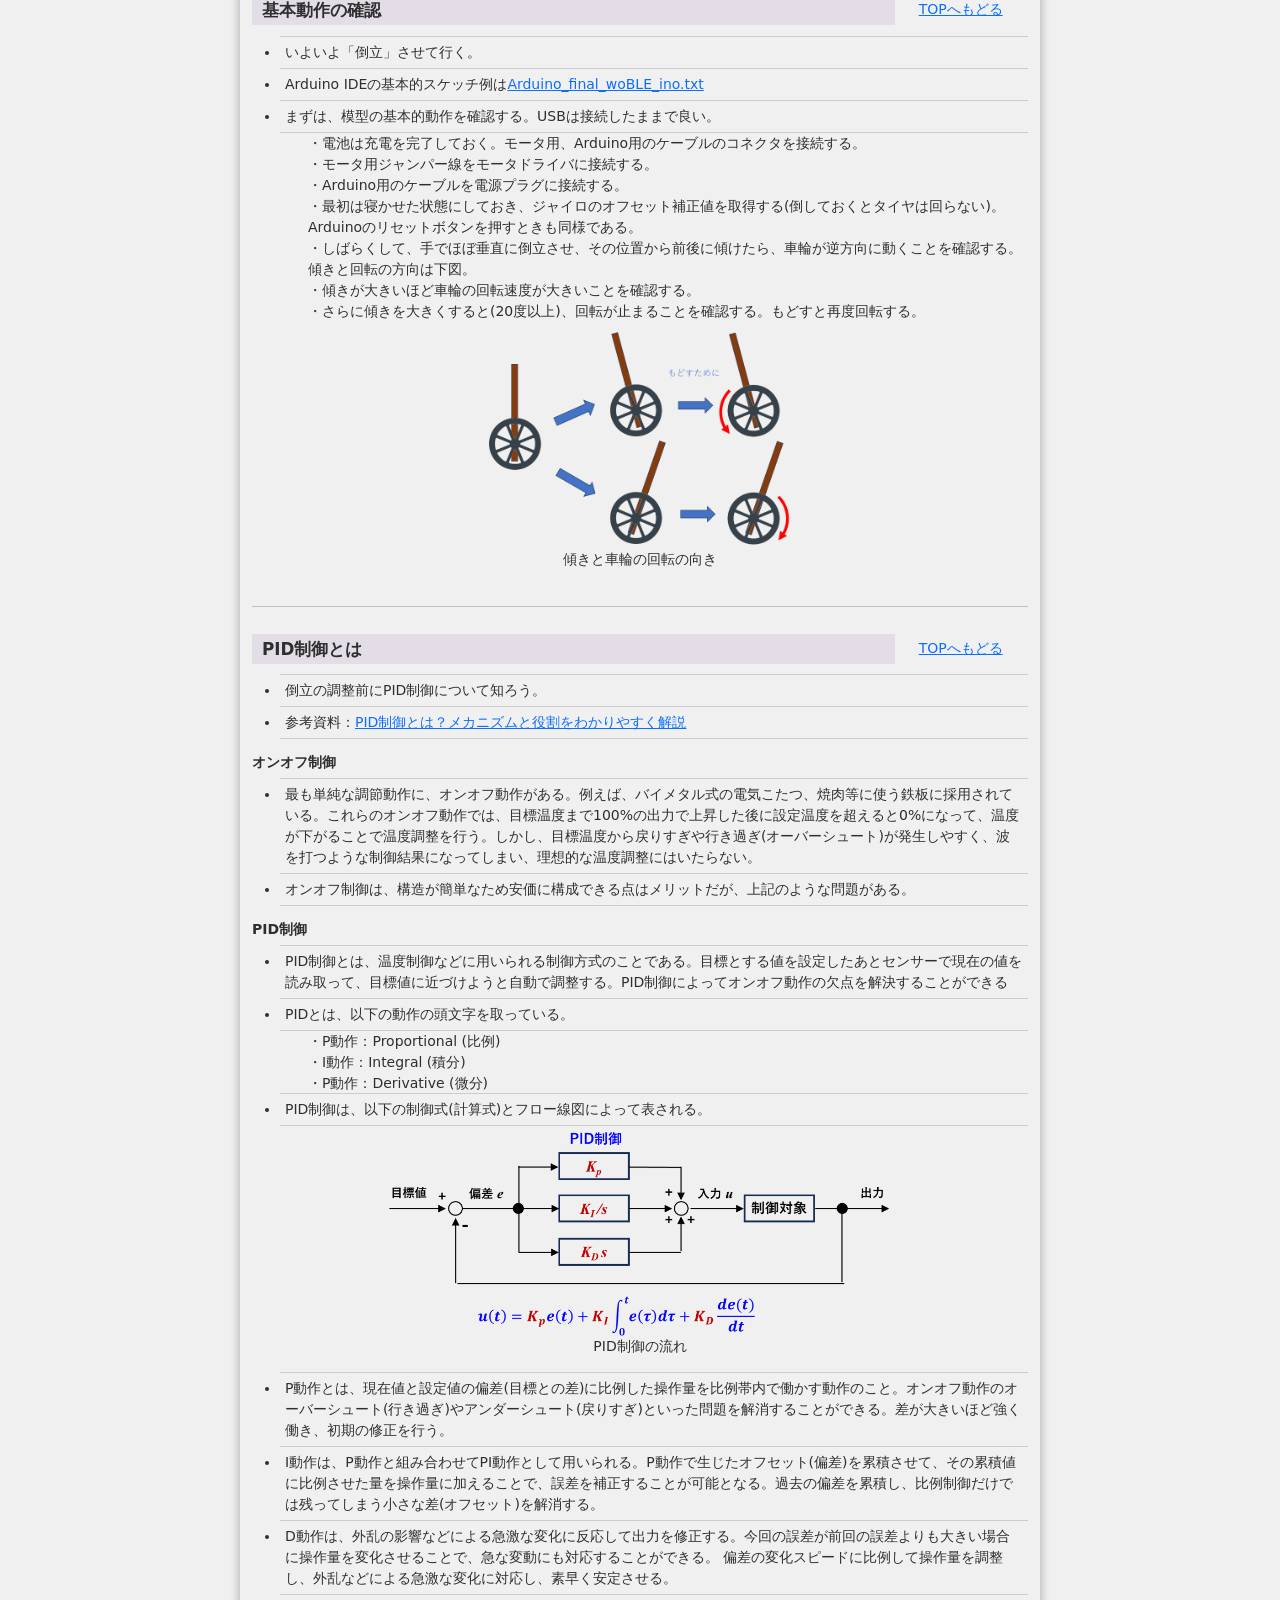
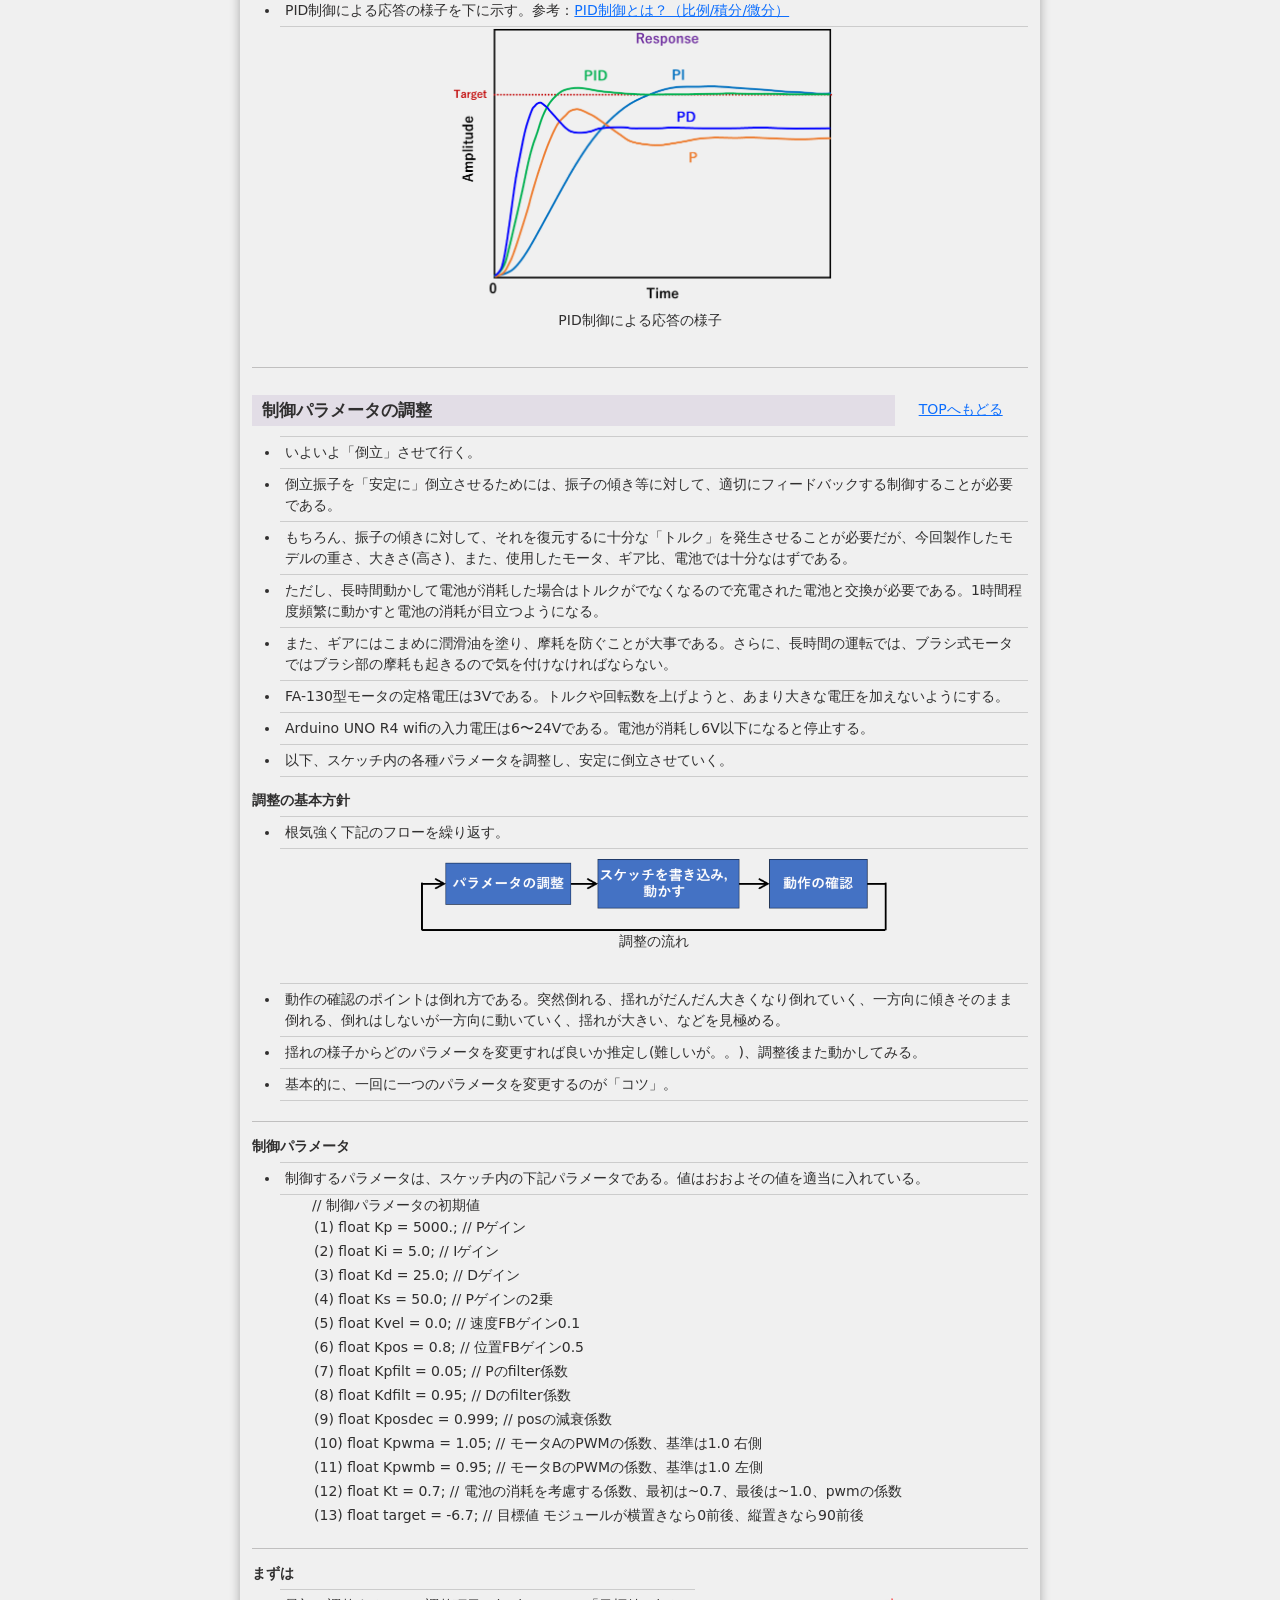
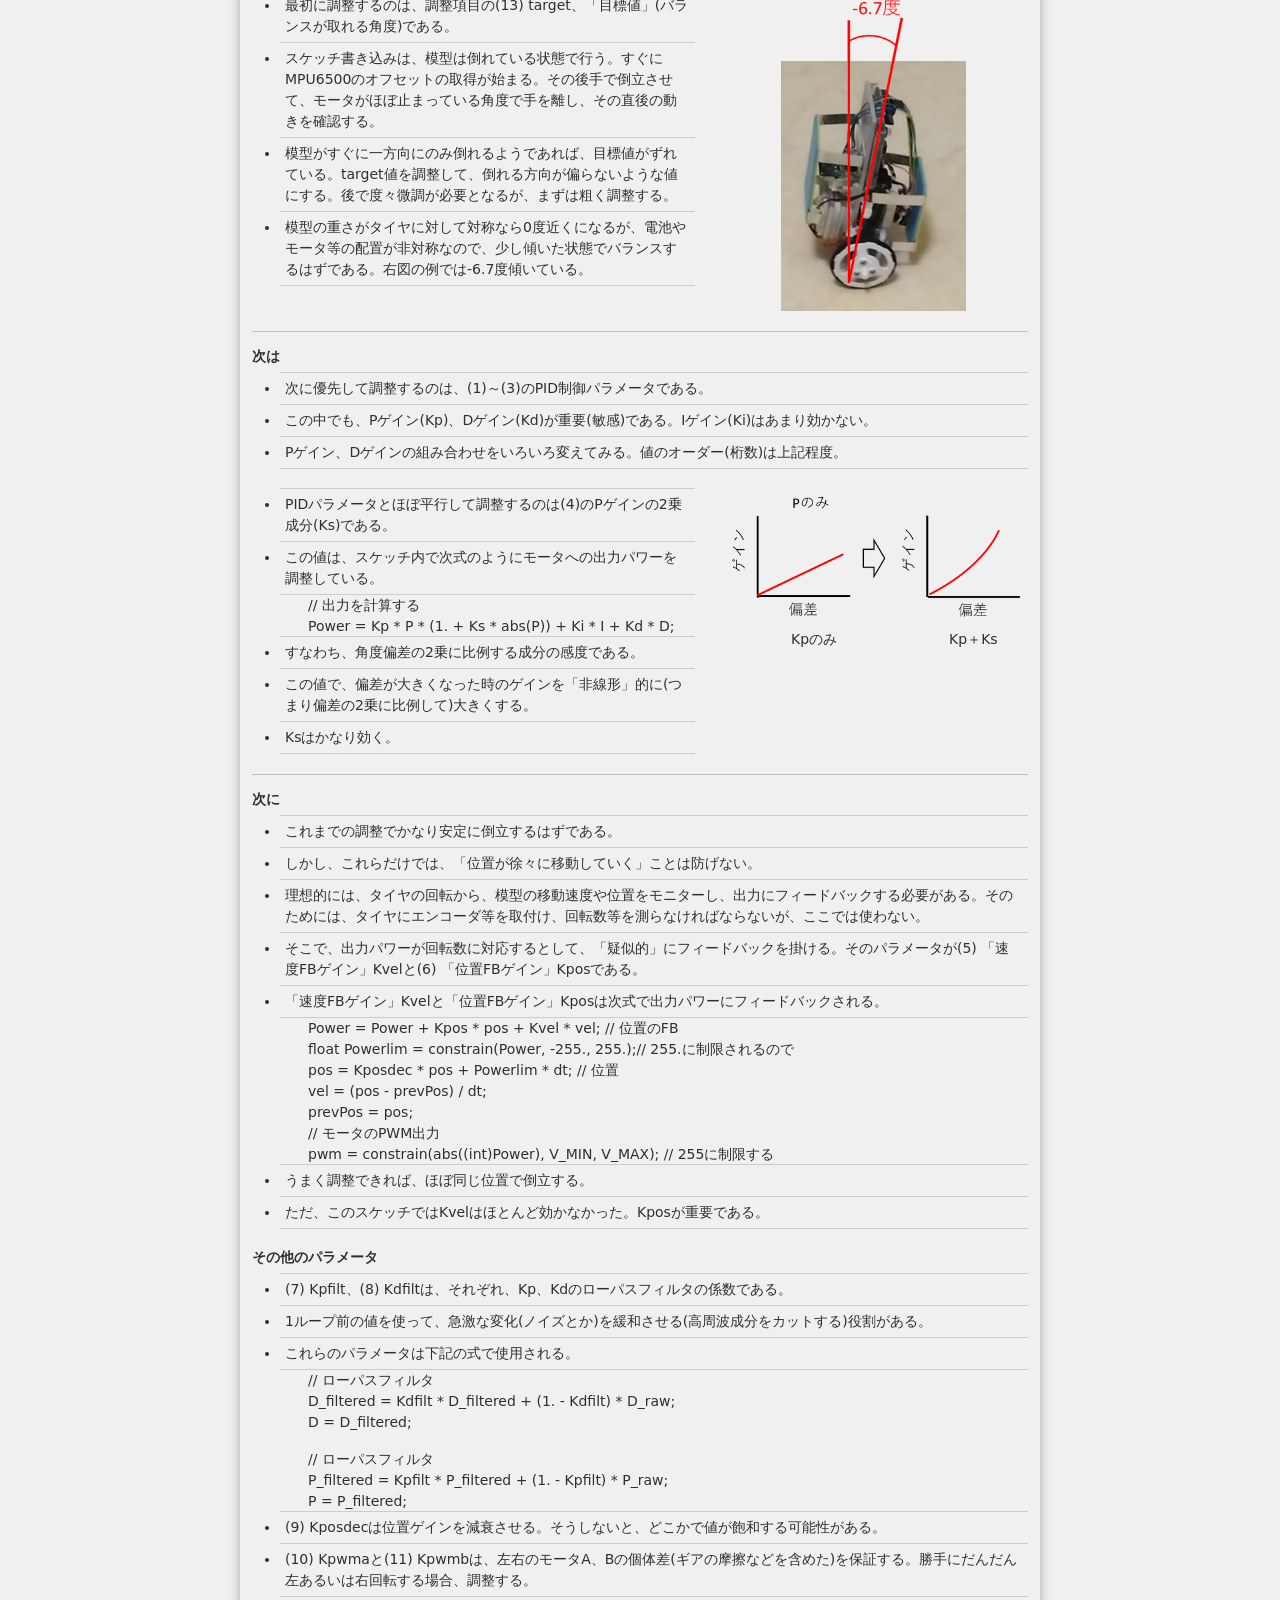
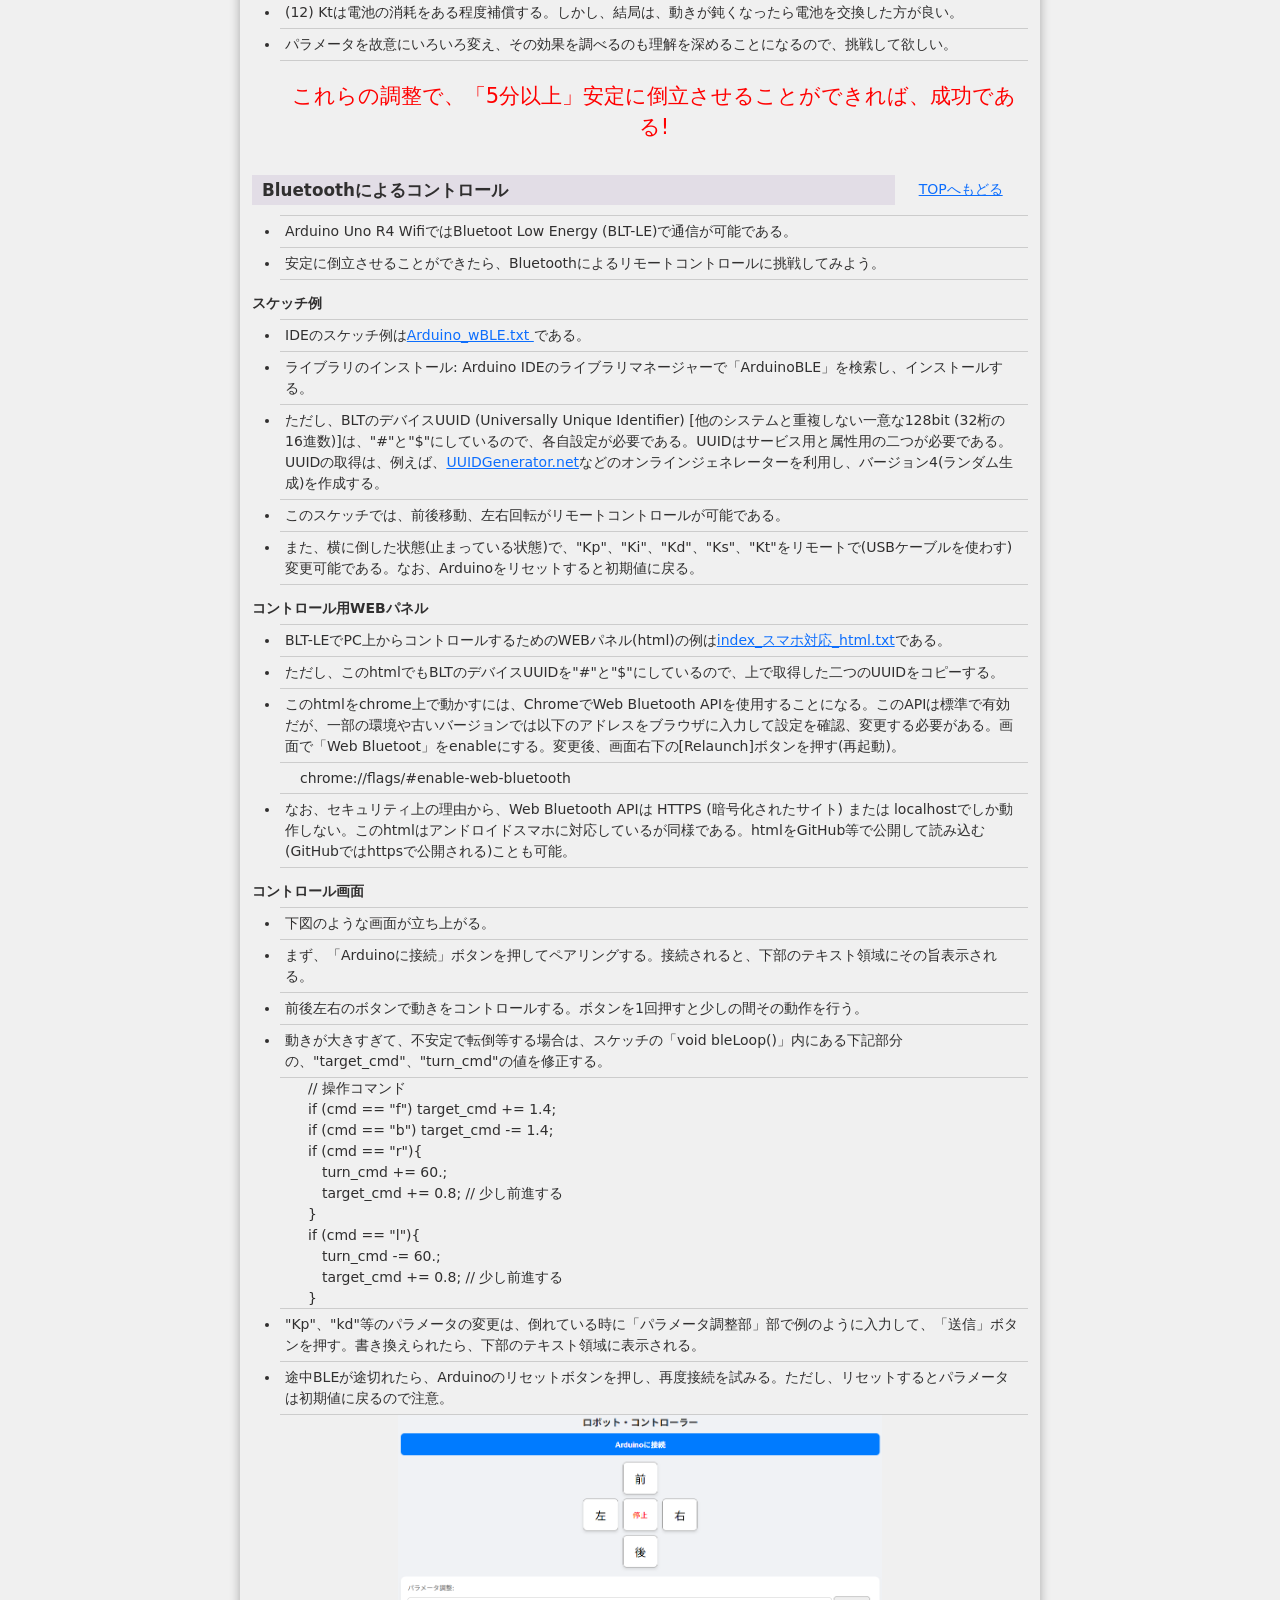
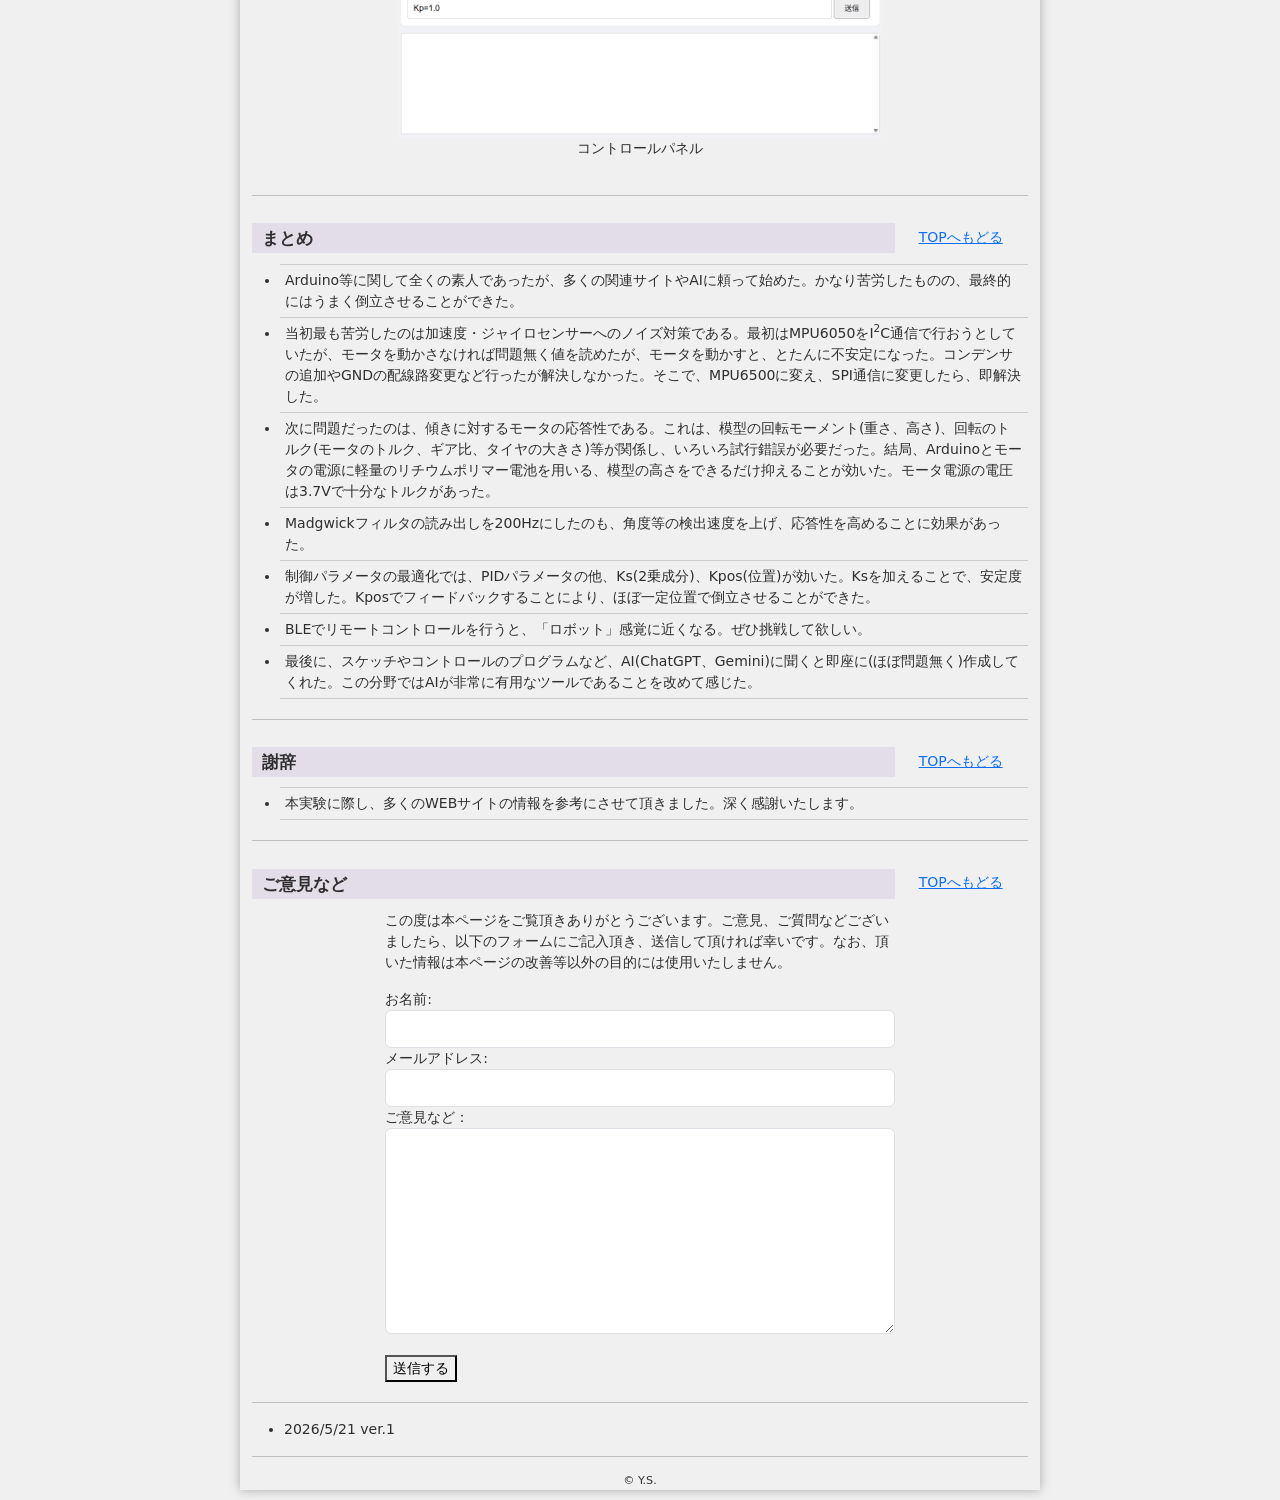
==== commit 4034cbc3: "Add files via upload" ====
--- a/index.html
+++ b/index.html
@@ -36,7 +36,7 @@
                         </section>
                     </div>
                     <div class="col-sm-6 align-center">
-                        <a href="#"><video src="imgs/倒立振子モデル_ScreenShot_1.mp4" alt="倒立振子模型" width="220" autoplay muted>再生できません</video></a>
+                        <video src="imgs/倒立振子モデル_ScreenShot_1.mp4" alt="倒立振子模型" width="60%" autoplay muted>再生できません</video>
                         <p>完成形</p>
                     </div>
                 </div>
@@ -56,15 +56,13 @@
                     <div class="row">
                         <div class="col-sm-6">
                             <ul>
-                                <li>Arduinoを使って制御する、2輪の「倒立振子模型」を製作する。</li>
-                                <li>この製作を通して</li>
+                                <li>Arduinoを使って制御する、2輪の「倒立振子模型」を製作する。製作を通して、</li>
                             </ul>
                             <p style="padding-left: 3em; margin: 0;">・電子回路の基礎を学ぶ</p>
                             <p style="padding-left: 3em; margin: 0;">・Arduinoで電子回路を制御する方法を体験する</p>
                             <p style="padding-left: 3em; margin: 0;">・フィードバック制御(PID制御)を知る</p>
                             <p style="padding-left: 3em; margin: 0;">・初歩的なC++言語に触れる</p>
                             <ul>
-                                <li>つまり、模型の製作を通して電子回路、コンピュータ制御、機械工学の基本を総合的に体験できる</li>
                                 <li>参考資料</li>
                             </ul>
                             <p style="padding-left: 3em; margin: 0;">・WEB上の情報。例えば、</p>
@@ -78,7 +76,7 @@
                             <P style="padding-left: 3em; margin: 0;">ChatGPT、Gemini</P>
                         </div>
                         <div class="col-sm-6 align-center">
-                            <a href="#"><img src="imgs/模型1.png" alt="完成模型" width="200"></a>
+                            <img src="imgs/模型1.png" alt="完成模型" width="60%">
                             <p>完成模型</p>
                         </div>
                     </div>
@@ -90,17 +88,18 @@
                 <section class="parag">
                     <div class="row">
                         <div class="col-sm-10">
-                            <h1 id="touritsu">倒立振子モデルとは (Wikipediaより)</h1>
-                        </div>
-                        <div class="col-sm-2">
-                            <p style="margin-top: 15px;"><a href="#TOP">TOPへもどる</a></p>
-                        </div>
-                    </div>
-                    <ul>
-                        <li>倒立振子(inverted pendulum)とは、支点よりも重心が高い位置にある振り子をいう</li>
-                        <li>支点を台車に載せて実装する、台車駆動型倒立振子がよく知られている。ほとんどの応用例において振り子はある回転軸まわりにのみ運動するよう固定されており、自由度は1に制限されている。</li>
+                            <h1 id="touritsu">倒立振子モデルとは</h1>
+                        </div>
+                        <div class="col-sm-2">
+                            <p style="margin-top: 15px;"><a href="#TOP">TOPへもどる</a></p>
+                        </div>
+                    </div>
+                    <ul>
+                        <li>倒立振子(inverted pendulum)とは、支点よりも重心が高い位置にある振り子をいう。</li>
+                        <li>支点を台車に載せて実装する台車駆動型倒立振子がよく知られている。ほとんどの例において振り子はある回転軸まわりにのみ運動するよう固定されており、自由度は1に制限されている。</li>
                         <li>振り子は吊り下げられた状態が安定であり、したがって倒立振子は本質的に不安定であるので、倒立状態を保つためには常に能動的に制御する必要がある。このためには支軸に直接トルクを加えたり、支点を水平方向もしくは鉛直方向に移動させることにより振り子の錘の回転速度を変化させたりしてフィードバックループを構築する。支点を動かす型の倒立振子の一番簡単な例は、箒を手の上に立たせる系である。</li>
-                        <li>倒立振子は動力学と制御論における古典的な問題であり、制御戦略の試験用ベンチマークとしてよく用いられる。</li>
+                        <li>倒立振子は動力学と制御論における古典的な問題であり、制御システムの学習に適している。</li>
+                        <li>参考：ウィキペディア等。</li>
                     </ul>
                 </section>
             </div>
@@ -117,10 +116,10 @@
                         </div>
                     </div>
                     <ul>
-                        <li>用意するもの (これら以外に制御コードを書き込むPCが要る)</li>
+                        <li>下記以外に制御コードを書き込むPCが要る</li>
                     </ul>
                     <p style="text-align: center;">
-                        <a href="#"><img src="imgs/junbi.png" alt="junbi" width=70%></a>
+                        <img src="imgs/junbi.png" alt="junbi" width=70%>
                     </p>
                 </section>
             </div>
@@ -130,7 +129,7 @@
                 <section class="parag">
                     <div class="row">
                         <div class="col-sm-10">
-                            <h1 id="ard">Arduinoとは (Wikipedia他より)</h1>
+                            <h1 id="ard">Arduinoとは</h1>
                         </div>
                         <div class="col-sm-2">
                             <p style="margin-top: 15px;"><a href="#TOP">TOPへもどる</a></p>
@@ -141,18 +140,19 @@
                         <li>主な特徴とメリット</li>
                     </ul>
                     <p style="padding-left: 3em; margin: 0;">・簡単・安価: 初心者でも扱い易い。</p>
-                    <p style="padding-left: 3em; margin: 0;">・オープンソース: 設計図が公開されており、互換機も多数存在。</p>
+                    <p style="padding-left: 3em; margin: 0;">・オープンソース: 設計図が公開されており、互換機も多数存在する。</p>
                     <p style="padding-left: 3em; margin: 0;">・汎用性: Arduino IDEでプログラムし、USBで簡単にPCから書き込み可能。</p>
                     <div class="row">
                         <div class="col-sm-7">
                             <ul>
-                                <li>今回はArduino Uno R4 Wifiを使用する。</li>
-                                <li>電子工作やプログラミングを始めたい人に最適な、世界的に普及しているマイコンボード。</li>
+                                <li>ここではArduino Uno R4 Wifiを使用する。</li>
+                                <li>電子工作やプログラミングを始めたい人に適した、世界的に普及しているマイコンボード。</li>
                                 <li>その他、「Arduinoで学ぶ電子工作」が詳しい。</li>
+                                <li>参考：ウィキペディア等。</li>
                             </ul>
                         </div>
                         <div class="col-sm-5 align-center">
-                            <a href="#"><img src="imgs/Arduino_UNO_R4_Wifi.png" alt="Arduino" width="150"></a>
+                            <img src="imgs/Arduino_UNO_R4_Wifi.png" alt="Arduino" width="60%">
                             <p>Arduino UNO R4 Wifi</p>
                         </div>
                     </div>
@@ -176,18 +176,18 @@
                             <ul>
                                 <li>電流が大きいモータはモータドライバを使って制御する。</li>
                                 <li>ここでは、モータドライバ「DRV8835」を使って、2つのモータを制御する。</li>
-                                <li>まずは参考資料「Arduinoで学ぶ電子工作」第5章-4に沿って、Arduinoを使いモータを制御してみる。</li>
-                                <li style="margin-bottom: 50px;">次に2個のモータの回転速度をPWMで制御する。配線例は右図。</li>
+                                <li style="margin-bottom: 50px;">まずは参考資料「Arduinoで学ぶ電子工作」第5章-4に沿って、Arduinoを使いモータを制御してみる。</li>
+                                <li>次に2個のモータの回転速度をPWMで制御する。配線例は右図。</li>
+                                <li>外部電源として3V乾電池ボックスを用い、モータドライバに配線する。</li>
+                                <li>ノイズ対策として電源間に470μFの電解コンデンサを取り付ける。</li>
                                 <li>Arduino IDEのスケッチ例は<a href="docs/DRV8835_test_ino.txt">DRV8835_test_ino.txt</a></li>
                                 <li>正常なら3秒毎に正転、反転を繰り返すはず。</li>
                             </ul>
                         </div>
                         <div class="col-sm-6 align-center">
-                            <a href="#"><img src="imgs/DRV8835_test_1.png" alt="SRV8835_1" width="200"></a>
-                            <a href="#"><img src="imgs/DRV8835_test_2.png" alt="SRV8835_2" width="200"></a>
-                            <a href="#"><img src="imgs/DRV8835_test_3.png" alt="SRV8835_3" width="200"></a>
-                            <p style="margin: 0;">外部電源として電池ボックスとモータドライバを配線する。</p>
-                            <p style="margin: 0;">ノイズ対策として電源間に470μFの電解コンデンサを取り付ける。</p>
+                            <img src="imgs/DRV8835_test_1.png" alt="SRV8835_1" width="70%">
+                            <img src="imgs/DRV8835_test_2.png" alt="SRV8835_2" width="70%">
+                            <img src="imgs/DRV8835_test_3.png" alt="SRV8835_3" width="70%">
                         </div>
                     </div>
                 </section>
@@ -200,7 +200,7 @@
                     <div class="row">
                         <div class="col-sm-6">
                             <ul>
-                                <li>倒立模型では、常にその角度、角速度を測定し、そのデータからモータを制御する必要がある。(フィードバック)</li>
+                                <li>倒立模型では、常にその角度、角速度を検出し、その値からモータを制御する必要がある。(フィードバック)</li>
                                 <li>ここでは、6軸の加速度/ジャイロセンサー「MPU6500」を用いて、角度・角速度を測定する。</li>
                                 <li>通信にはSPIを使用する。</li>
                             </ul>
@@ -210,14 +210,14 @@
                                 <li>角度等の読み込みにはMadgwickフィルタライブラリを利用する。計算が不要で便利である。</li>
                                 <li>ArduinoとMPU6500を配線する。配線例は右図。</li>
                                 <li>Arduino IDEのスケッチ例は<a href="docs/MPU6500_test_ino.txt">MPU6500_test_ino.txt</a></li>
-                                <li>シリアル通信で、ROLL、PITCH、YAW等が読めていることを確認する。このスケッチでは1秒毎に変化するはず。</li>
+                                <li>IDEのシリアル通信モニタで、ROLL、PITCH、YAW等が読めていることを確認する。このスケッチでは1秒毎に値が変化するはず。</li>
                                 <li>センサーを傾けると、値が予想通りに変化すること、安定して値が出力されることを確認する</li>
                             </ul>
                         </div>
                         <div class="col-sm-6 align-center">
-                            <a href="#"><img src="imgs/MPU6500.png" alt="MPU6500_1" width="100"></a><br>
+                            <a href="#"><img src="imgs/MPU6500.png" alt="MPU6500_1" width="40%"></a><br>
                             <p> </p><br>
-                            <a href="#"><img src="imgs/MPU6500_test_1.png" alt="MPU6500_2" width="200"></a>
+                            <a href="#"><img src="imgs/MPU6500_test_1.png" alt="MPU6500_2" width="80%"></a>
                         </div>
                     </div>
                 </section>
@@ -237,20 +237,20 @@
                     <h2>モータ、ギアボックスの取付け</h2>
                     <div style="margin: 0 10px;" class="row">
                         <div class="col-sm-4 align-center">
-                            <a href="#"><img src="imgs/F130motor_C.png" alt="F130motor_C" width="140"></a>
-                            <p>ノイズ対策として、モータ端子間、端子ボディ間には0.1μFのコンデンサを半田付けする。</p>
-                            <p>モータはFA-130型。モータ軸のギアは8歯。</p>
-                            <p>モータ固定部品でコンデンサが外れないように注意。</p>
-                        </div>
-                        <div class="col-sm-4 align-center">
-                            <a href="#"><img src="imgs/Gearbox_front.png" alt="Gearbox_front" width="80%"></a>
-                            <a href="#"><img src="imgs/Gearbox_front2.png" alt="Gearbox_front2" width="80%"></a>
+                            <img src="imgs/F130motor_C.png" alt="F130motor_C" width="85%">
+                            <p>ノイズ対策として、モータ端子間、端子ボディ間には0.1μFのコンデンサをはんだ付けする。</p>
+                            <p>モータはFA-130型。モータ軸のギアは8歯である。</p>
+                            <p>モータ固定部品でコンデンサが外れないように注意。しっかりはんだ付けする。</p>
+                        </div>
+                        <div class="col-sm-4 align-center">
+                            <img src="imgs/Gearbox_front.png" alt="Gearbox_front" width="85%">
+                            <img src="imgs/Gearbox_front2.png" alt="Gearbox_front2" width="85%">
                             <p>ギアボックスに組み込み(ギア比は114.7:1)、ユニバーサルボードの端に固定する。</p>
-                            <p>ユニバーサルボードの端を少し切り取り、裏からパーツ(細板)とねじ止め。</p>
-                        </div>
-                        <div class="col-sm-4 align-center">
-                            <a href="#"><img src="imgs/Gearbox_front3.png" alt="Gearbox_front3" width="80%"></a>
-                            <a href="#"><img src="imgs/Gearbox_back.png" alt="Gearbox_back" width="140"></a>
+                            <p>ユニバーサルボードの端を少し切り取り、裏側のバー状の部品とねじ止めする。</p>
+                        </div>
+                        <div class="col-sm-4 align-center">
+                            <img src="imgs/Gearbox_front3.png" alt="Gearbox_front3" width="85%">
+                            <img src="imgs/Gearbox_back.png" alt="Gearbox_back" width="85%">
                             <p>タイヤは直径は55 mmのものを用いる。</p>
                         </div>
                     </div>
@@ -260,21 +260,21 @@
             <!-- 次のセクションへ　-->
             <div>
                 <section class="parag3">
-                    <h2>Arduino UNO R4 Wifi、MPU6500の取付け</h2>
+                    <h2>Arduino、MPU6500の取付け</h2>
                     <div style="margin: 0 10px;" class="row">
                         <div class="col-sm-4 align-center">
-                            <a href="#"><img src="imgs/Arduino_front.png" alt="Arduino_front" width="80%"></a>
-                            <p>Arduinoは、ユニバーサルボート表面の、モータギアボックスの隣に両面テープで張り付ける。</p>
+                            <img src="imgs/Arduino_front.png" alt="Arduino_front" width="85%">
+                            <p>Arduinoは、ユニバーサルボート表面のモータギアボックスの隣に、両面テープでしっかり張り付ける。</p>
                             <p>模型の高さをできるだけ低くしたいので横向き(電源コネクタ、USBコネクタが横にくるように)取り付ける。</p>
                         </div>
                         <div class="col-sm-4 align-center">
-                            <a href="#"><img src="imgs/MPU6500_back.png" alt="MPU6500_back" width="80%"></a>
-                            <p>ユニバーサルボード裏面のほぼ中央に、両面テープを使ってMPU6500を取り付ける。重心に近い位置が良い。</p>
-                            <p>素子は小型のブレッドボードに差し込み、センサーの面が、倒立振子が真っすぐ立った時にほぼ水平になるように固定する。</p>
-                        </div>
-                        <div class="col-sm-4 align-center">
-                            <a href="#"><img src="imgs/MPU6500_side.png" alt="MPU6500_side" width="80%"></a>
-                            <p>表面のArduinoから、裏面のMPU6500に、ユニバーサルボードの穴を通してジャンパー線が配線できるような位置にする。配線はなるべく短くする。</p>
+                            <img src="imgs/MPU6500_back.png" alt="MPU6500_back" width="85%">
+                            <p>ユニバーサルボード裏面のほぼ中央に、両面テープを使ってMPU6500を取り付ける。模型の重心に近い位置が良い。</p>
+                            <p>素子は小型のブレッドボードに差し込み、倒立振子が真っすぐ立った時にセンサーの面がほぼ水平になるように固定する。</p>
+                        </div>
+                        <div class="col-sm-4 align-center">
+                            <img src="imgs/MPU6500_side.png" alt="MPU6500_side" width="85%">
+                            <p>表面のArduinoから、裏面のMPU6500に、ユニバーサルボードの穴を通してジャンパー線が配線できるような位置にする。ノイズ対策のため配線はなるべく短くしたい。</p>
                             <p>L型の部品などを使い、振動してもずれないように両側からしっかり固定する。</p>
                         </div>
                     </div>
@@ -284,22 +284,22 @@
             <!-- 次のセクションへ　-->
             <div>
                 <section class="parag3">
-                    <h2>DRV8835の取付け、配線</h2>
+                    <h2>DRV8835の取付け、Arduinoとの配線</h2>
                     <div style="margin: 0 10px;" class="row">
                         <div class="col-sm-4 align-center">
-                            <a href="#"><img src="imgs/DRV8835_Motor_1.png" alt="DRV8835_Motor_1" width="80%"></a>
-                            <a href="#"><img src="imgs/DRV8835_Motor_2.png" alt="DRV8835_Motor_2" width="80%"></a>
+                            <img src="imgs/DRV8835_Motor_1.png" alt="DRV8835_Motor_1" width="85%">
+                            <img src="imgs/DRV8835_Motor_2.png" alt="DRV8835_Motor_2" width="85%">
                             <p>ユニバーサルボード表面のギアボックスの上に、モータドライバDRV8835を差し込んだ小型のブレッドボードを両面テープで固定する。</p>
                             <p>ギアボックスのプラスチックケース部分に固定する。これも高さを抑えるため。</p>
                         </div>
                         <div class="col-sm-4 align-center">
-                            <a href="#"><img src="imgs/DRV8835_Motor_circuit_1.png" alt="DRV8835_Motor_circuit_1" width="80%"></a>
+                            <img style="transform: rotate(90deg); margin: 60px 0;" src="imgs/DRV8835_Motor_circuit_1.png" alt="DRV8835_Motor_circuit_1" width="100%">
                             <p>ArduinoとモータドライバDRV8835を配線する。</p>
                             <p>電源入力部には、ノイズ対策として470 μFの電解コンデンサを取り付ける。念を入れるなら2個並列に取り付ける。</p>
                         </div>
                         <div class="col-sm-4 align-center">
-                            <a href="#"><img src="imgs/DRV8835_Motor_circuit_2.png" alt="DRV8835_Motor_circuit_2" width="140"></a>
-                            <a href="#"><img src="imgs/DRV8835_Motor_circuit_3.png" alt="DRV8835_Motor_circuit_3" width="140"></a>
+                            <img src="imgs/DRV8835_Motor_circuit_2.png" alt="DRV8835_Motor_circuit_2" width="85%">
+                            <img src="imgs/DRV8835_Motor_circuit_3.png" alt="DRV8835_Motor_circuit_3" width="85%">
                             <p>ArduinoとモータドライバDRV8835を配線する。</p>
                         </div>
                     </div>
@@ -312,11 +312,11 @@
                     <h2>Arduinotとモータの配線</h2>
                     <div style="margin: 0 10px;" class="row">
                         <div class="col-sm-6 align-center">
-                            <a href="#"><img src="imgs/Motor_circuit_1.png" alt="Motor_circuit_1" width="80%"></a>
-                            <p>モータ2個とDRV8835の配線。後で回転が逆だったら赤線と黒線を入れ替えれば良い。</p>
+                            <img src="imgs/Motor_circuit_1.png" alt="Motor_circuit_1" width="80%">
+                            <p>モータ2個とDRV8835の配線。後の確認試験で回転が逆だったら赤線と黒線を入れ替えれば良い。</p>
                         </div>
                         <div class="col-sm-6 align-center">
-                            <a href="#"><img src="imgs/Motor_circuit_2.png" alt="Motor_circuit_2" width="80%"></a>
+                            <img src="imgs/Motor_circuit_2.png" alt="Motor_circuit_2" width="80%">
                             <p>モータ2個とDRV8835を配線する。</p>
                             <p>ノイズの発生を抑えるため、モータのリード線は捩る。</p>
                         </div>
@@ -327,19 +327,19 @@
             <!-- 次のセクションへ　-->
             <div>
                 <section class="parag3">
-                    <h2>MPU6500の配線</h2>
+                    <h2>MPU6500とArduinoの配線</h2>
                     <div style="margin: 0 10px;" class="row">
                         <div class="col-sm-6 align-center">
-                            <a href="#"><img src="imgs/MPU6500_circuit_1.png" alt="MPU6500_circuit_1" width="80%"></a>
-                            <p>Arduinoと加速度・ジャイロセンサーPMU6500を配線する。</p>
+                            <img src="imgs/MPU6500_circuit_1.png" alt="MPU6500_circuit_1" width="85%">
+                            <p>ArduinoとMPU6500を配線する。</p>
                             <p>電源入力部には、ノイズ対策として10μFの電解コンデンサと0.1pFのマイカ(セラミック)コンデンサを取り付ける。</p>
                         </div>
                         <div class="col-sm-3 align-center">
-                            <a href="#"><img src="imgs/MPU6500_circuit_2.png" alt="MPU6500_circuit_2" width="80%"></a>
+                            <img src="imgs/MPU6500_circuit_2.png" alt="MPU6500_circuit_2" width="85%">
                             <p>ArduinoとMPU6500はユニバーサルボードの表と裏にあるので、ボートの穴をうまく利用する。</p>
                         </div>
                         <div class="col-sm-3 align-center">
-                            <a href="#"><img src="imgs/MPU6500_circuit_3.png" alt="MPU6500_circuit_3" width="80%"></a>
+                            <img src="imgs/MPU6500_circuit_3.png" alt="MPU6500_circuit_3" width="85%">
                             <p>ノイズが入らないように、できるだけ短い配線にする。</p>
                             <p>ノイズ対策として、グラウンドはArduinoから配線する。(スター接続)</p>
                         </div>
@@ -350,25 +350,24 @@
             <!-- 次のセクションへ　-->
             <div>
                 <section class="parag3">
-                    <h2>バッテリーの取付けとDRV8835との配線</h2>
+                    <h2>電池の取付けとDRV8835との配線</h2>
                     <div style="margin: 0 10px;" class="row">
                         <div class="col-sm-4 align-center">
-                            <a href="#"><img src="imgs/Battery_1.png" alt="Battery_1" width="80%"></a>
-                            <p>モータ用には並列に接続してコネクタ(JST 2.0 PH 2.0mm)を取り付ける。</p>
-                            <p>その先はピンのジャンパー線を接続する。</p>
-                            <p>Arduino用には直列に接続してコネクタ(JST 2.0 PH 2.0mm)を取り付ける。</p>
-                            <p>その先にはDCプラグ(外径5.5mm、内径2.1mm)を取り付ける。</p>
-                        </div>
-                        <div class="col-sm-4 align-center">
-                            <a href="#"><img src="imgs/Battery_2.png" alt="Battery_2" width="80%"></a>
-                            <p>LiPoバッテリー(3.7 V、550 mAh)を2個重ねたもの並べて二つ取り付ける。</p>
+                            <img src="imgs/Battery_1.png" alt="Battery_1" width="85%">
+                            <p>電池は軽量なLiPo電池(3.7V、550mAh)である。</p>
+                            <p>モータ用に、2個の電池を並列に接続するケーブルを製作。コネクタ(JST 2.0 PH 2.0mm)を端に取り付ける(オス)。また、ピン-コネクタ( メス)のジャンパー線を作る。</p>
+                            <p>Arduino用には、2個の電池を直列に接続するケーブルを製作。コネクタを端に取り付ける(オス)。また、DCプラグ(外径5.5mm、内径2.1mm)-コネクタの(メス)ケーブルを作る。</p>
+                        </div>
+                        <div class="col-sm-4 align-center">
+                            <a href="#"><img src="imgs/Battery_2.png" alt="Battery_2" width="85%"></a>
+                            <p>LiPo電池を2個重ねたものを二つ並べ、ユニバーサルボード裏面のMPU6500の下側に取り付ける。</p>
                             <p>取り付け時にバッテリーを変形させないようにプラ板を保護用に張り付けた方が良い。</p>
                         </div>
                         <div class="col-sm-4 align-center">
-                            <a href="#"><img src="imgs/Battery_3.png" alt="Battery_3" width="80%"></a>
+                            <img src="imgs/Battery_3.png" alt="Battery_3" width="85%">
                             <p>モータ用(3.7V)のジャンパー線をモータドライバDRV8835に接続する。</p>
                             <p>ブレッドボード空いている穴に差し込む。</p>
-                            <p>Arduino用(7.4V)は動かす時に電源プラグに接続する。</p>
+                            <p>Arduino用(7.4V)のケーブルは動かす時に電源プラグに接続する。</p>
                         </div>
                     </div>
                 </section>
@@ -380,16 +379,13 @@
                     <h2>保護カバーを取り付けよう</h2>
                     <div style="margin: 0 10px;" class="row">
                         <div class="col-sm-10 align-center">
-                            <a href="#"><img src="imgs/Cover.png" alt="Cover" width=85%></a>
+                            <img src="imgs/Cover.png" alt="Cover" width=85%>
                             <p>転倒してもケーブルやセンサーを壊さないようカバーを取り付けよう。</p>
-                            <p>0.5mm厚アルミ板や、プラ板、カラーボード等できるだけ軽くつくる。両面テープで取り付ける。</p>
+                            <p>0.5mm厚アルミ板や、プラ板、カラーボード等できるだけ軽くつくる。両面テープで取り付ける。"前"、"後"が容易に判別できるようにする。</p>
                         </div>
                     </div>
                     <div style="margin: 20px 10px;" class="row">
-                        <ul>
-                            <li>これで組立は終了である。</li>
-                        </ul>
-                        <p style="font-size: 150%; text-align: center; margin: 20px 10px; color: blue;">お疲れ様でした！</p>
+                        <p style="font-size: 150%; text-align: center; margin: 20px 10px; color: blue;">これで組立完了です。お疲れ様でした！</p>
                     </div>
                 </section>
             </div>
@@ -408,22 +404,28 @@
                     <ul>
                         <li>いよいよ「倒立」させて行く。</li>
                         <li>Arduino IDEの基本的スケッチ例は<a href="docs/Arduino_final_woBLE_ino.txt">Arduino_final_woBLE_ino.txt</a></li>
-                        <li>まずは、模型の基本的動作を確認する。まずはUSBは接続したままで良い。</li>
-                        <p style="padding-left: 2em; margin: 0;">・電池は充電を完了しておく。電池のケーブルのコネクタを接続する。</p>
-                        <p style="padding-left: 2em; margin: 0;">・モータ用電池をモータドライバに接続する。</p>
-                        <p style="padding-left: 2em; margin: 0;">・Arduino用の電池を電源プラグに接続する。</p>
-                        <p style="padding-left: 2em; margin: 0;">・最初は、寝かせた状態にしておき、ジャイロのオフセット補正値を取得する。(倒しておくとタイヤは回らない)</p>
+                        <li>まずは、模型の基本的動作を確認する。USBは接続したままで良い。</li>
+                        <p style="padding-left: 2em; margin: 0;">・電池は充電を完了しておく。モータ用、Arduino用のケーブルのコネクタを接続する。</p>
+                        <p style="padding-left: 2em; margin: 0;">・モータ用ジャンパー線をモータドライバに接続する。</p>
+                        <p style="padding-left: 2em; margin: 0;">・Arduino用のケーブルを電源プラグに接続する。</p>
+                        <p style="padding-left: 2em; margin: 0;">・最初は寝かせた状態にしておき、ジャイロのオフセット補正値を取得する(倒しておくとタイヤは回らない)。Arduinoのリセットボタンを押すときも同様である。</p>
                         <p style="padding-left: 2em; margin: 0;">・しばらくして、手でほぼ垂直に倒立させ、その位置から前後に傾けたら、車輪が逆方向に動くことを確認する。傾きと回転の方向は下図。</p>
                         <p style="padding-left: 2em; margin: 0;">・傾きが大きいほど車輪の回転速度が大きいことを確認する。</p>
                         <p style="padding-left: 2em; margin: 0;">・さらに傾きを大きくすると(20度以上)、回転が止まることを確認する。もどすと再度回転する。</p>
                     </ul>
                     <div style="margin: 0 10px;" class="row">
+                        <div class="col-sm-1">
+                            <p> </p>
+                        </div>
                         <div class="col-sm-10 align-center">
                             <div style="margin-top: 10px;">
                                 <img src="imgs/wheel_rotation.png" alt="wheel_rotation" width=50%>
                             </div>
                             <p>傾きと車輪の回転の向き</p>
                         </div>
+                        <div class="col-sm-1">
+                            <p> </p>
+                        </div>
                     </div>
                 </section>
             </div>
@@ -440,7 +442,7 @@
                         </div>
                     </div>
                     <ul>
-                        <li>倒立の調整前にPID制御について知ろう</li>
+                        <li>倒立の調整前にPID制御について知ろう。</li>
                         <li>参考資料：<a href="https://www.nippo-co.com/odm-kiban/odm-010/">PID制御とは？メカニズムと役割をわかりやすく解説</a></li>
                     </ul>
                     <h2 style="margin-top: 15px;">オンオフ制御</h2>
@@ -457,22 +459,22 @@
                         <p style="padding-left: 2em; margin: 0;">・P動作：Derivative (微分)</p>
                         <li>PID制御は、以下の制御式(計算式)とフロー線図によって表される。</li>
                     </ul>
-                    <div style="margin: 0 10px;" class="row">
-                        <div class="col-sm-10 align-center">
-                            <a href="#"><img src="imgs/PID_flow.png" alt="PID_flow" width=80%></a>
-                            <p>PID制御の流れ</p>
+                    <div class="row justify-content-center">
+                        <div class="col-sm-10 text-center">
+                            <img src="imgs/PID_flow.png" alt="PID_flow" class="mx-auto d-block" style="width: 80%;">
+                            <p class="nt-2">PID制御の流れ</p>
                         </div>
                     </div>
                     <ul>
                         <li>P動作とは、現在値と設定値の偏差(目標との差)に比例した操作量を比例帯内で働かす動作のこと。オンオフ動作のオーバーシュート(行き過ぎ)やアンダーシュート(戻りすぎ)といった問題を解消することができる。差が大きいほど強く働き、初期の修正を行う。</li>
                         <li>I動作は、P動作と組み合わせてPI動作として用いられる。P動作で生じたオフセット(偏差)を累積させて、その累積値に比例させた量を操作量に加えることで、誤差を補正することが可能となる。過去の偏差を累積し、比例制御だけでは残ってしまう小さな差(オフセット)を解消する。</li>
                         <li>D動作は、外乱の影響などによる急激な変化に反応して出力を修正する。今回の誤差が前回の誤差よりも大きい場合に操作量を変化させることで、急な変動にも対応することができる。 偏差の変化スピードに比例して操作量を調整し、外乱などによる急激な変化に対応し、素早く安定させる。</li>
-                        <li>PID制御による応答の様子は下図。<a href="https://e-sysnet.com/seigyo3/">PID制御とは？（比例/積分/微分）</a></li>
-                    </ul>
-                    <div style="margin: 0 10px;" class="row">
-                        <div class="col-sm-10 align-center">
-                            <a href="#"><img src="imgs/PID_response.png" alt="PID_plot" width=60%></a>
-                            <p>PID制御による応答の様子</p>
+                        <li>PID制御による応答の様子を下に示す。参考：<a href="https://e-sysnet.com/seigyo3/">PID制御とは？（比例/積分/微分）</a></li>
+                    </ul>
+                    <div class="row justify-content-center">
+                        <div class="col-sm-10 text-center">
+                            <img src="imgs/PID_response.png" alt="PID_plot" class="mx-auto d-block" style="width: 60%;">
+                            <p class="nt-2">PID制御による応答の様子</p>
                         </div>
                     </div>
                 </section>
@@ -496,14 +498,23 @@
                         <li>ただし、長時間動かして電池が消耗した場合はトルクがでなくなるので充電された電池と交換が必要である。1時間程度頻繁に動かすと電池の消耗が目立つようになる。</li>
                         <li>また、ギアにはこまめに潤滑油を塗り、摩耗を防ぐことが大事である。さらに、長時間の運転では、ブラシ式モータではブラシ部の摩耗も起きるので気を付けなければならない。</li>
                         <li>FA-130型モータの定格電圧は3Vである。トルクや回転数を上げようと、あまり大きな電圧を加えないようにする。</li>
+                        <li>Arduino UNO R4 wifiの入力電圧は6〜24Vである。電池が消耗し6V以下になると停止する。</li>
                         <li>以下、スケッチ内の各種パラメータを調整し、安定に倒立させていく。</li>
                     </ul>
                     <h2 style="margin-top: 15px;">調整の基本方針</h2>
                     <ul>
-                        <li>根気強く書きのフローを繰り返す。</li>
-                        <div class="col-sm-10 align-center">
-                            <img style="margin-top: 10px;" src="imgs/tuning_flow.png" alt="tuning_flow" width=80%>
-                            <p>調整の流れ</p>
+                        <li>根気強く下記のフローを繰り返す。</li>
+                        <div style="margin: 0 10px;" class="row">
+                            <div class="col-sm-1">
+                                <p> </p>
+                            </div>
+                            <div class="col-sm-10 align-center">
+                                <img style="margin-top: 10px;" src="imgs/tuning_flow.png" alt="tuning_flow" width=80%>
+                                <p>調整の流れ</p>
+                            </div>
+                            <div>
+                                <p> </p>
+                            </div>
                         </div>
                         <li>動作の確認のポイントは倒れ方である。突然倒れる、揺れがだんだん大きくなり倒れていく、一方向に傾きそのまま倒れる、倒れはしないが一方向に動いていく、揺れが大きい、などを見極める。</li>
                         <li>揺れの様子からどのパラメータを変更すれば良いか推定し(難しいが。。)、調整後また動かしてみる。</li>
@@ -548,7 +559,7 @@
                                 <li>最初に調整するのは、調整項目の(13) target、「目標値」(バランスが取れる角度)である。</li>
                                 <li>スケッチ書き込みは、模型は倒れている状態で行う。すぐにMPU6500のオフセットの取得が始まる。その後手で倒立させて、モータがほぼ止まっている角度で手を離し、その直後の動きを確認する。</li>
                                 <li>模型がすぐに一方向にのみ倒れるようであれば、目標値がずれている。target値を調整して、倒れる方向が偏らないような値にする。後で度々微調が必要となるが、まずは粗く調整する。</li>
-                                <li>模型の重さがタイヤに対して対称なら0度近くになるが、電池やモータ等の配置が非対称なので、少し傾いた状態でバランスするはずである。上記の例では-6.7度傾いている。</li>
+                                <li>模型の重さがタイヤに対して対称なら0度近くになるが、電池やモータ等の配置が非対称なので、少し傾いた状態でバランスするはずである。右図の例では-6.7度傾いている。</li>
                             </ul>
                         </div>
                         <div class="col-sm-5 align-center">
@@ -586,6 +597,7 @@
                         </div>
                         <div class="col-sm-5 align-center">
                             <img src="imgs/Ks_plot.png" alt="Ks_plot" width="95%">
+                            <p>　　　Kpのみ　　　　　　　　Kp＋Ks</p>
                         </div>
                     </div>
                 </section>
@@ -599,7 +611,7 @@
                         <li>これまでの調整でかなり安定に倒立するはずである。</li>
                         <li>しかし、これらだけでは、「位置が徐々に移動していく」ことは防げない。</li>
                         <li>理想的には、タイヤの回転から、模型の移動速度や位置をモニターし、出力にフィードバックする必要がある。そのためには、タイヤにエンコーダ等を取付け、回転数等を測らなければならないが、ここでは使わない。</li>
-                        <li>そこでここでは、出力パワーが回転数に対応するとして、「疑似的」にフィードバックを掛ける。そのパラメータが(5) 「速度FBゲイン」Kvelと(6) 「位置FBゲイン」Kposである。</li>
+                        <li>そこで、出力パワーが回転数に対応するとして、「疑似的」にフィードバックを掛ける。そのパラメータが(5) 「速度FBゲイン」Kvelと(6) 「位置FBゲイン」Kposである。</li>
                         <li>「速度FBゲイン」Kvelと「位置FBゲイン」Kposは次式で出力パワーにフィードバックされる。</li>
                         <p style="padding-left: 2em; margin: 0;">Power = Power + Kpos * pos + Kvel * vel; // 位置のFB</p>
                         <p style="padding-left: 2em; margin: 0;">float Powerlim = constrain(Power, -255., 255.);// 255.に制限されるので</p>
@@ -658,7 +670,7 @@
                         <li>ライブラリのインストール: Arduino IDEのライブラリマネージャーで「ArduinoBLE」を検索し、インストールする。</li>
                         <li>ただし、BLTのデバイスUUID (Universally Unique Identifier) [他のシステムと重複しない一意な128bit (32桁の16進数)]は、"#"と"$"にしているので、各自設定が必要である。UUIDはサービス用と属性用の二つが必要である。UUIDの取得は、例えば、<a href="https://www.uuidgenerator.net/version4">UUIDGenerator.net</a>などのオンラインジェネレーターを利用し、バージョン4(ランダム生成)を作成する。</li>
                         <li>このスケッチでは、前後移動、左右回転がリモートコントロールが可能である。</li>
-                        <li>また、横に倒した状態(止まっている状態)で、"Kp"、"Ki"、"Kd"、"Ks"、"Kt"をリモートで(USBケーブルを使わす)変更可能である。ただし、転倒すると初期値にもどる(要改善)。また、Arduinoをリセットすると初期値に戻る。</li>
+                        <li>また、横に倒した状態(止まっている状態)で、"Kp"、"Ki"、"Kd"、"Ks"、"Kt"をリモートで(USBケーブルを使わす)変更可能である。なお、Arduinoをリセットすると初期値に戻る。</li>
                     </ul>
                     <h2 style="margin-top: 15px;">コントロール用WEBパネル</h2>
                     <ul>
@@ -687,7 +699,7 @@
                         <p style="padding-left: 3em; margin: 0;">    target_cmd += 0.8; // 少し前進する</p>
                         <p style="padding-left: 2em; margin: 0;">}</p>
                         <li>"Kp"、"kd"等のパラメータの変更は、倒れている時に「パラメータ調整部」部で例のように入力して、「送信」ボタンを押す。書き換えられたら、下部のテキスト領域に表示される。</li>
-                        <li>途中BLEが途切れたら、Arduinoのリセットボタンを押し、再度接続を試みる。</li>
+                        <li>途中BLEが途切れたら、Arduinoのリセットボタンを押し、再度接続を試みる。ただし、リセットするとパラメータは初期値に戻るので注意。</li>
                     </ul>
                     <div style="margin: 0 10px;" class="row">
                         <div class="col-sm-1">
@@ -716,13 +728,13 @@
                         </div>
                     </div>
                     <ul>
-                        <li>Arduino等に関して全くの素人であったが、多くの関連サイトやAIに頼って始めた。かなり苦労したが、最終的にはうまく倒立させることができた。</li>
+                        <li>Arduino等に関して全くの素人であったが、多くの関連サイトやAIに頼って始めた。かなり苦労したものの、最終的にはうまく倒立させることができた。</li>
                         <li>当初最も苦労したのは加速度・ジャイロセンサーへのノイズ対策である。最初はMPU6050をI<sup>2</sup>C通信で行おうとしていたが、モータを動かさなければ問題無く値を読めたが、モータを動かすと、とたんに不安定になった。コンデンサの追加やGNDの配線路変更など行ったが解決しなかった。そこで、MPU6500に変え、SPI通信に変更したら、即解決した。</li>
-                        <li>次に問題だったのは、傾きに対するモータの応答性である。これは、模型の回転モーメント(重さ、高さ)、回転のトルク(モータのトルク、ギア比、タイヤの大きさ)等が関係し、いろいろ試行錯誤が必要だった。結局、Arduinoとモータの電源に軽量のリチウムポリマー電池を用いる、模型の高さをできるだけ抑えることが効いた。モータ電源の電圧は3.7Vで十分なトルクはあった。</li>
+                        <li>次に問題だったのは、傾きに対するモータの応答性である。これは、模型の回転モーメント(重さ、高さ)、回転のトルク(モータのトルク、ギア比、タイヤの大きさ)等が関係し、いろいろ試行錯誤が必要だった。結局、Arduinoとモータの電源に軽量のリチウムポリマー電池を用いる、模型の高さをできるだけ抑えることが効いた。モータ電源の電圧は3.7Vで十分なトルクがあった。</li>
                         <li>Madgwickフィルタの読み出しを200Hzにしたのも、角度等の検出速度を上げ、応答性を高めることに効果があった。</li>
                         <li>制御パラメータの最適化では、PIDパラメータの他、Ks(2乗成分)、Kpos(位置)が効いた。Ksを加えることで、安定度が増した。Kposでフィードバックすることにより、ほぼ一定位置で倒立させることができた。</li>
                         <li>BLEでリモートコントロールを行うと、「ロボット」感覚に近くなる。ぜひ挑戦して欲しい。</li>
-                        <li>最後に、スケッチやコントロールのプログラムなど、AI(ChatGPT、Gemini)に聞くと即座に作成してくれた。この分野ではAIが非常に有用なツールであることを改めて感じた。</li>
+                        <li>最後に、スケッチやコントロールのプログラムなど、AI(ChatGPT、Gemini)に聞くと即座に(ほぼ問題無く)作成してくれた。この分野ではAIが非常に有用なツールであることを改めて感じた。</li>
                     </ul>        
                 </section>
             </div>
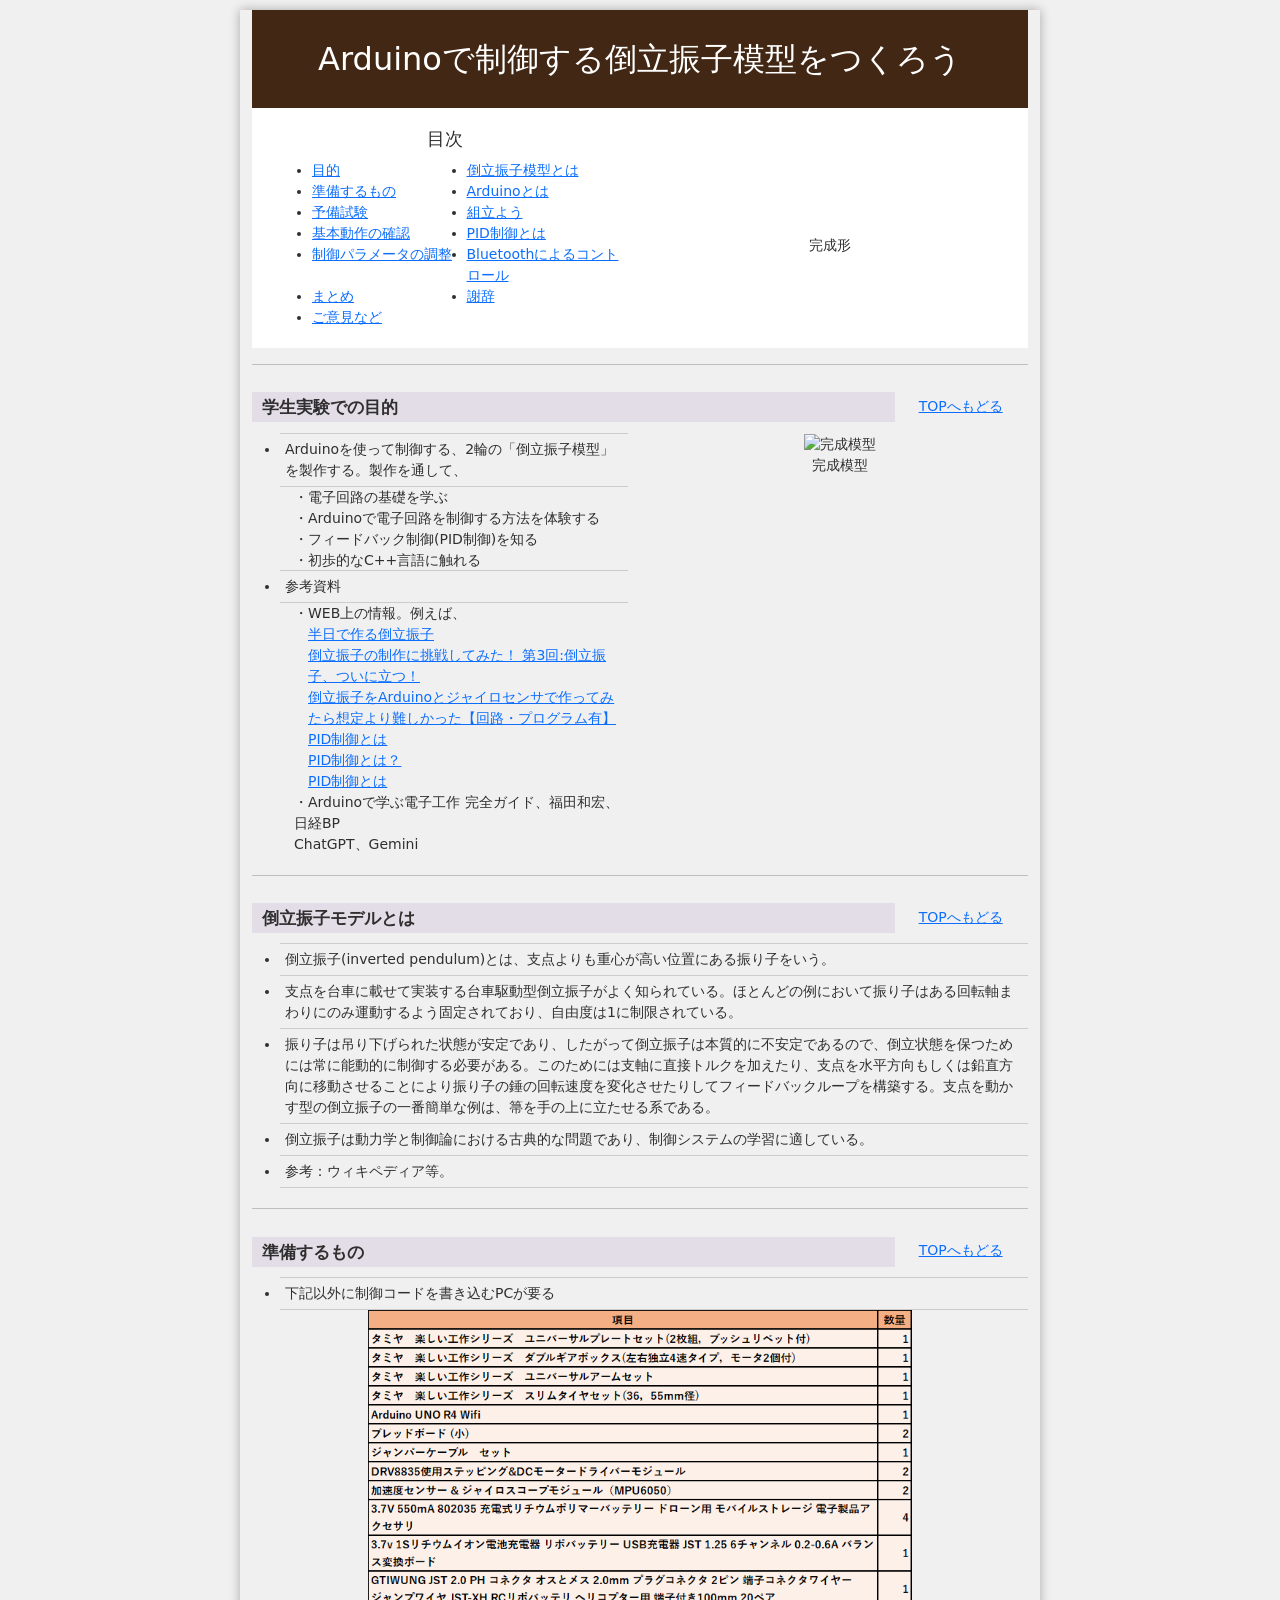
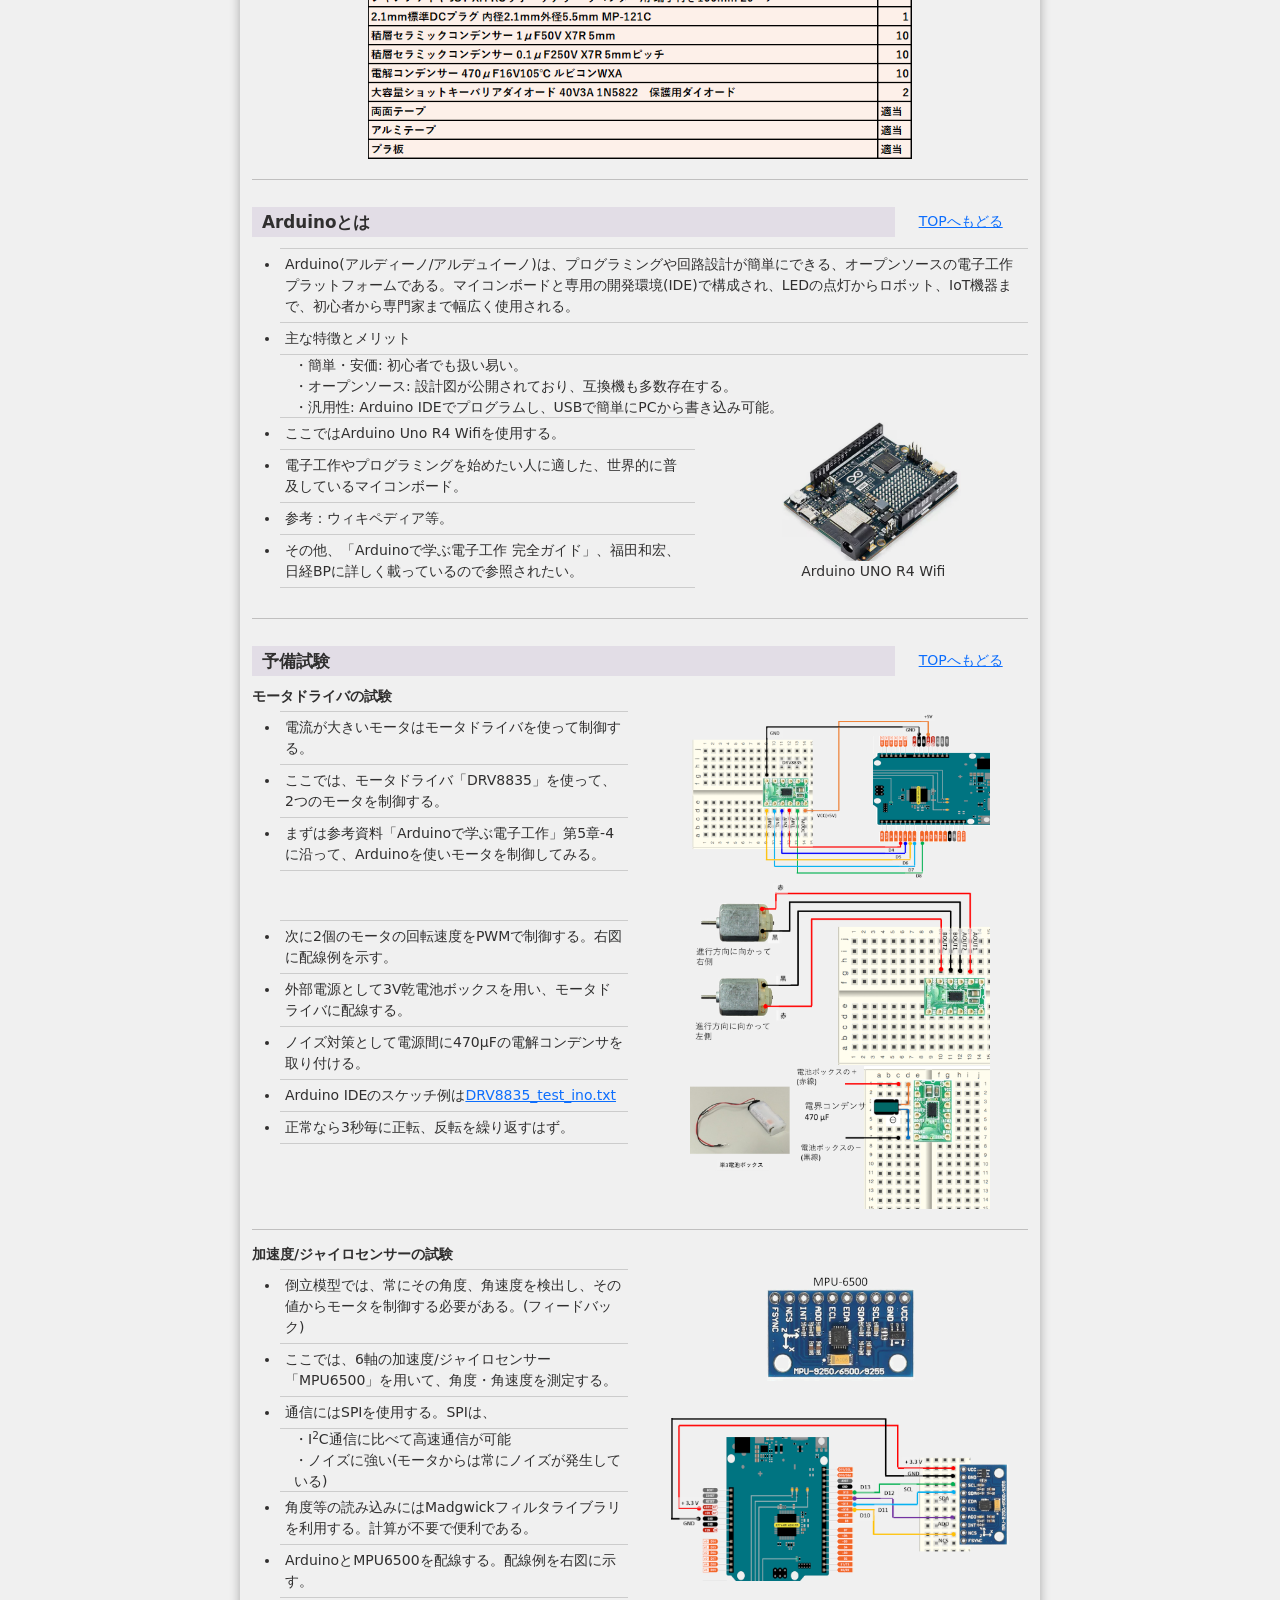
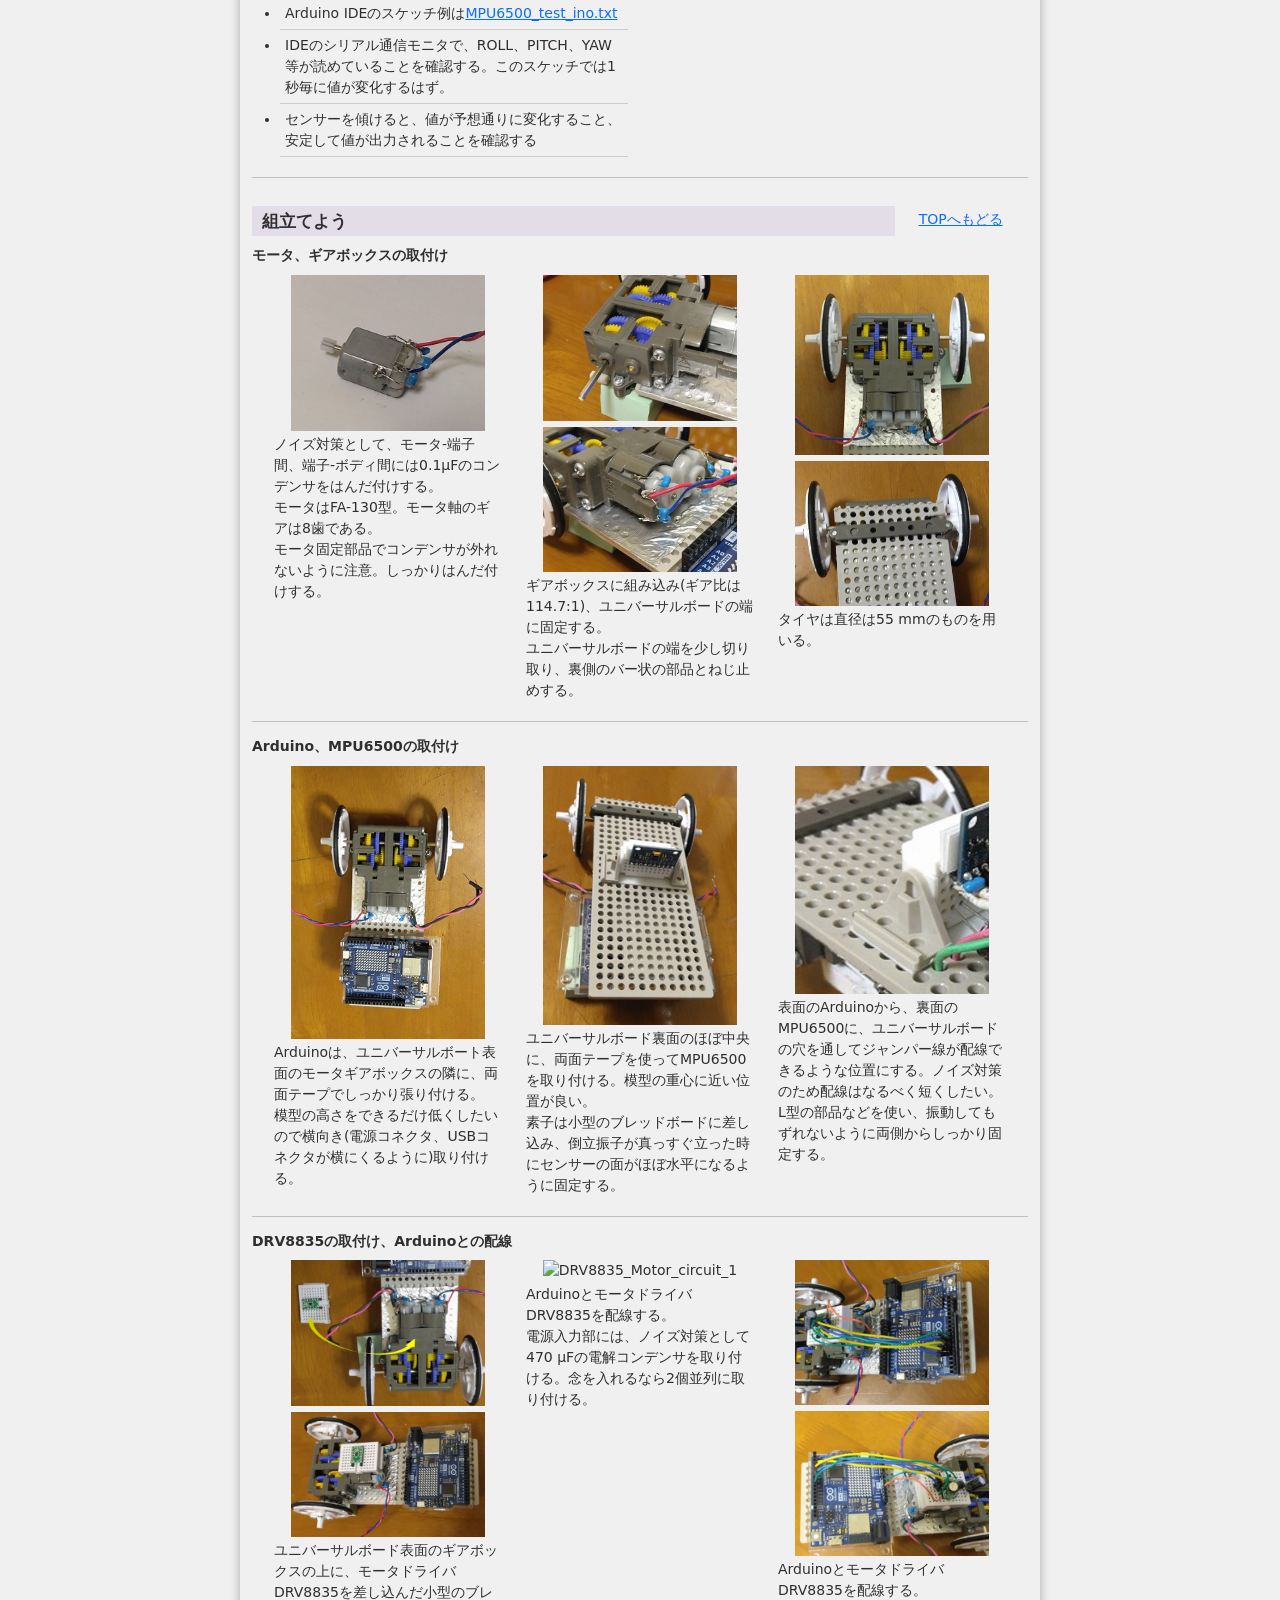
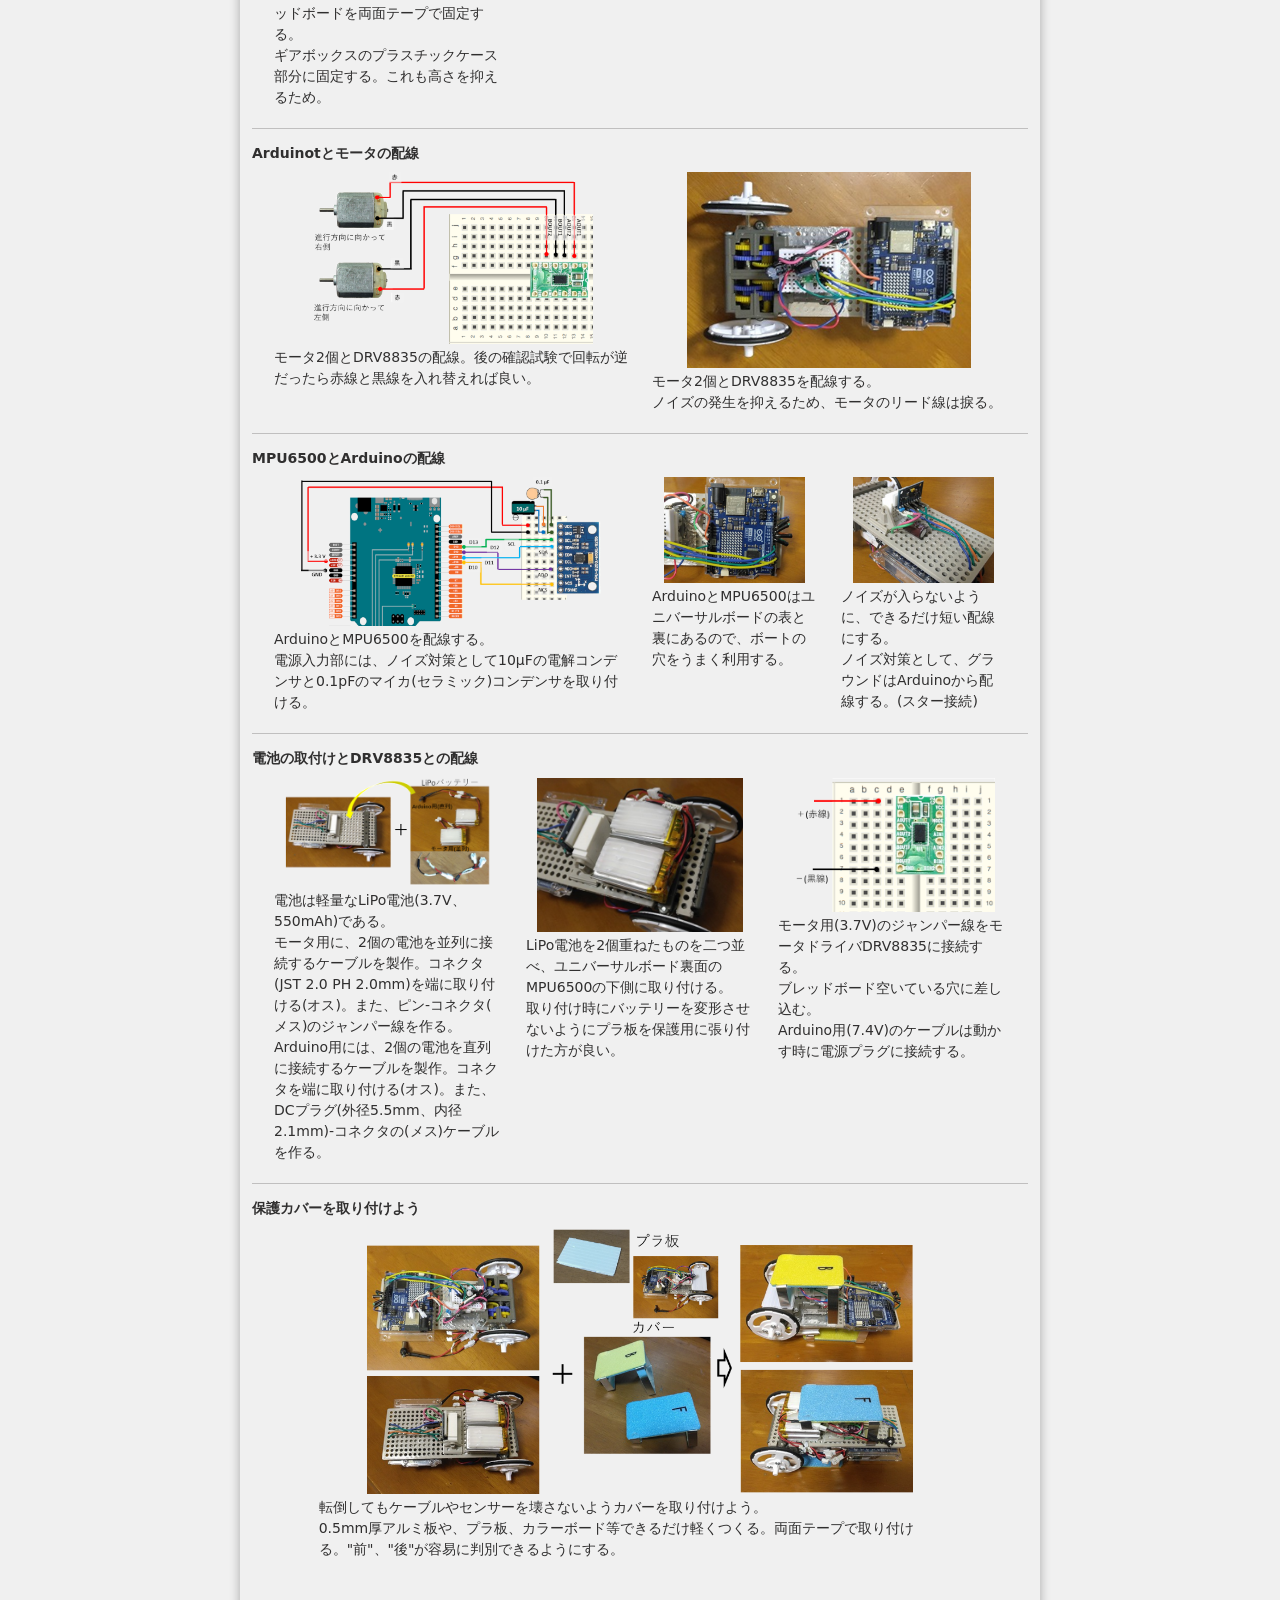
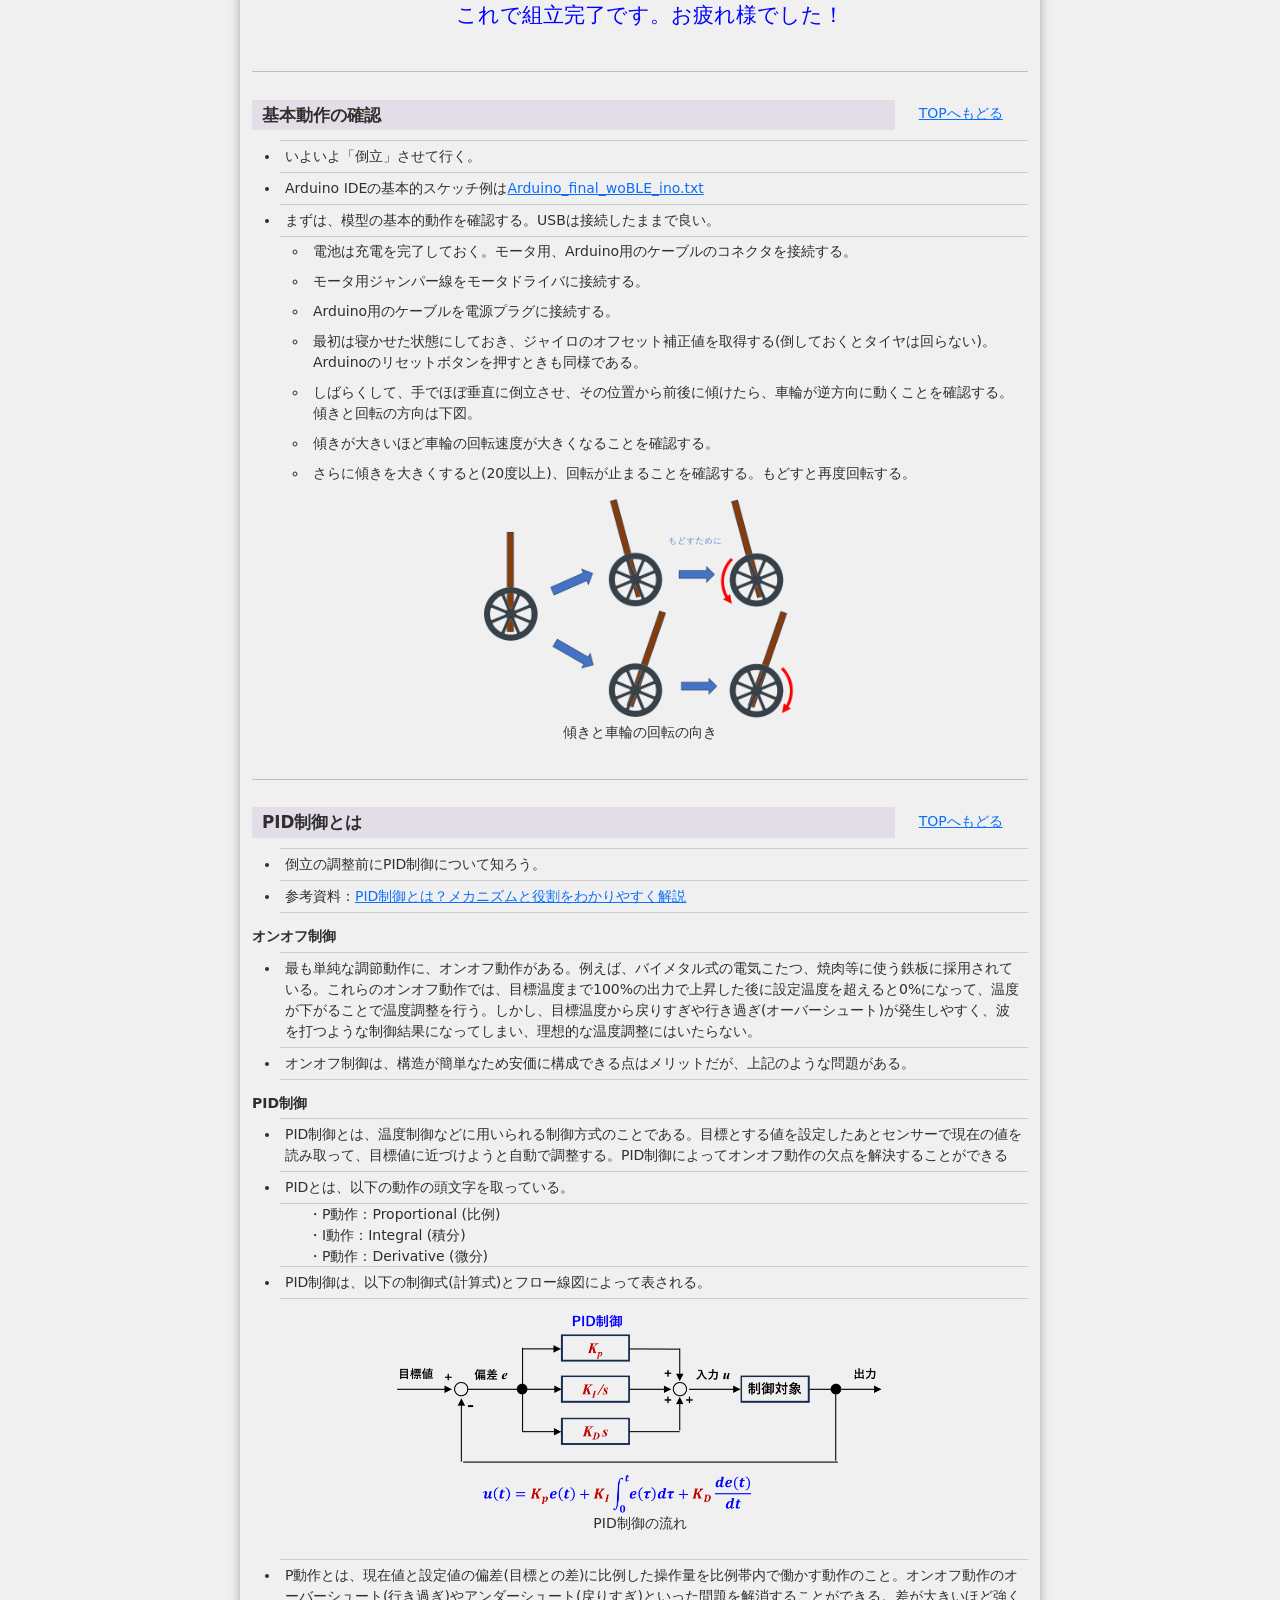
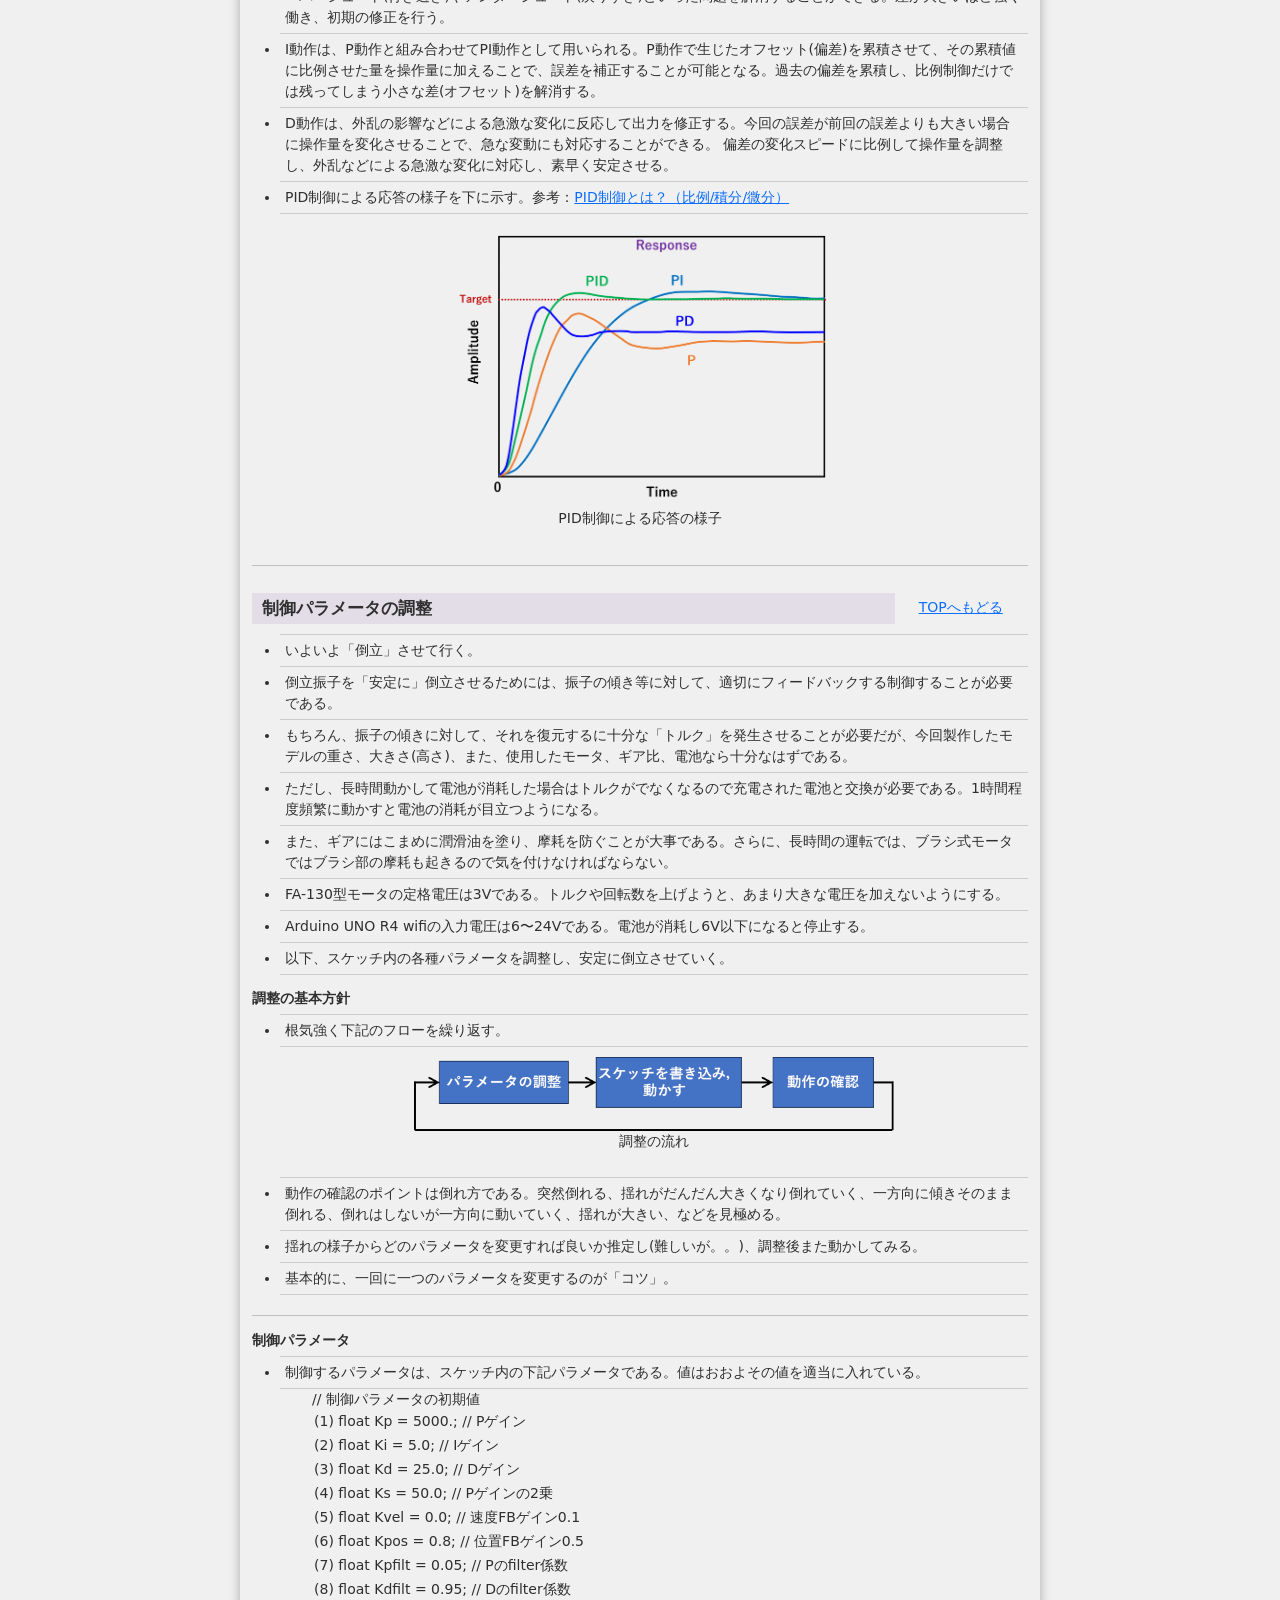
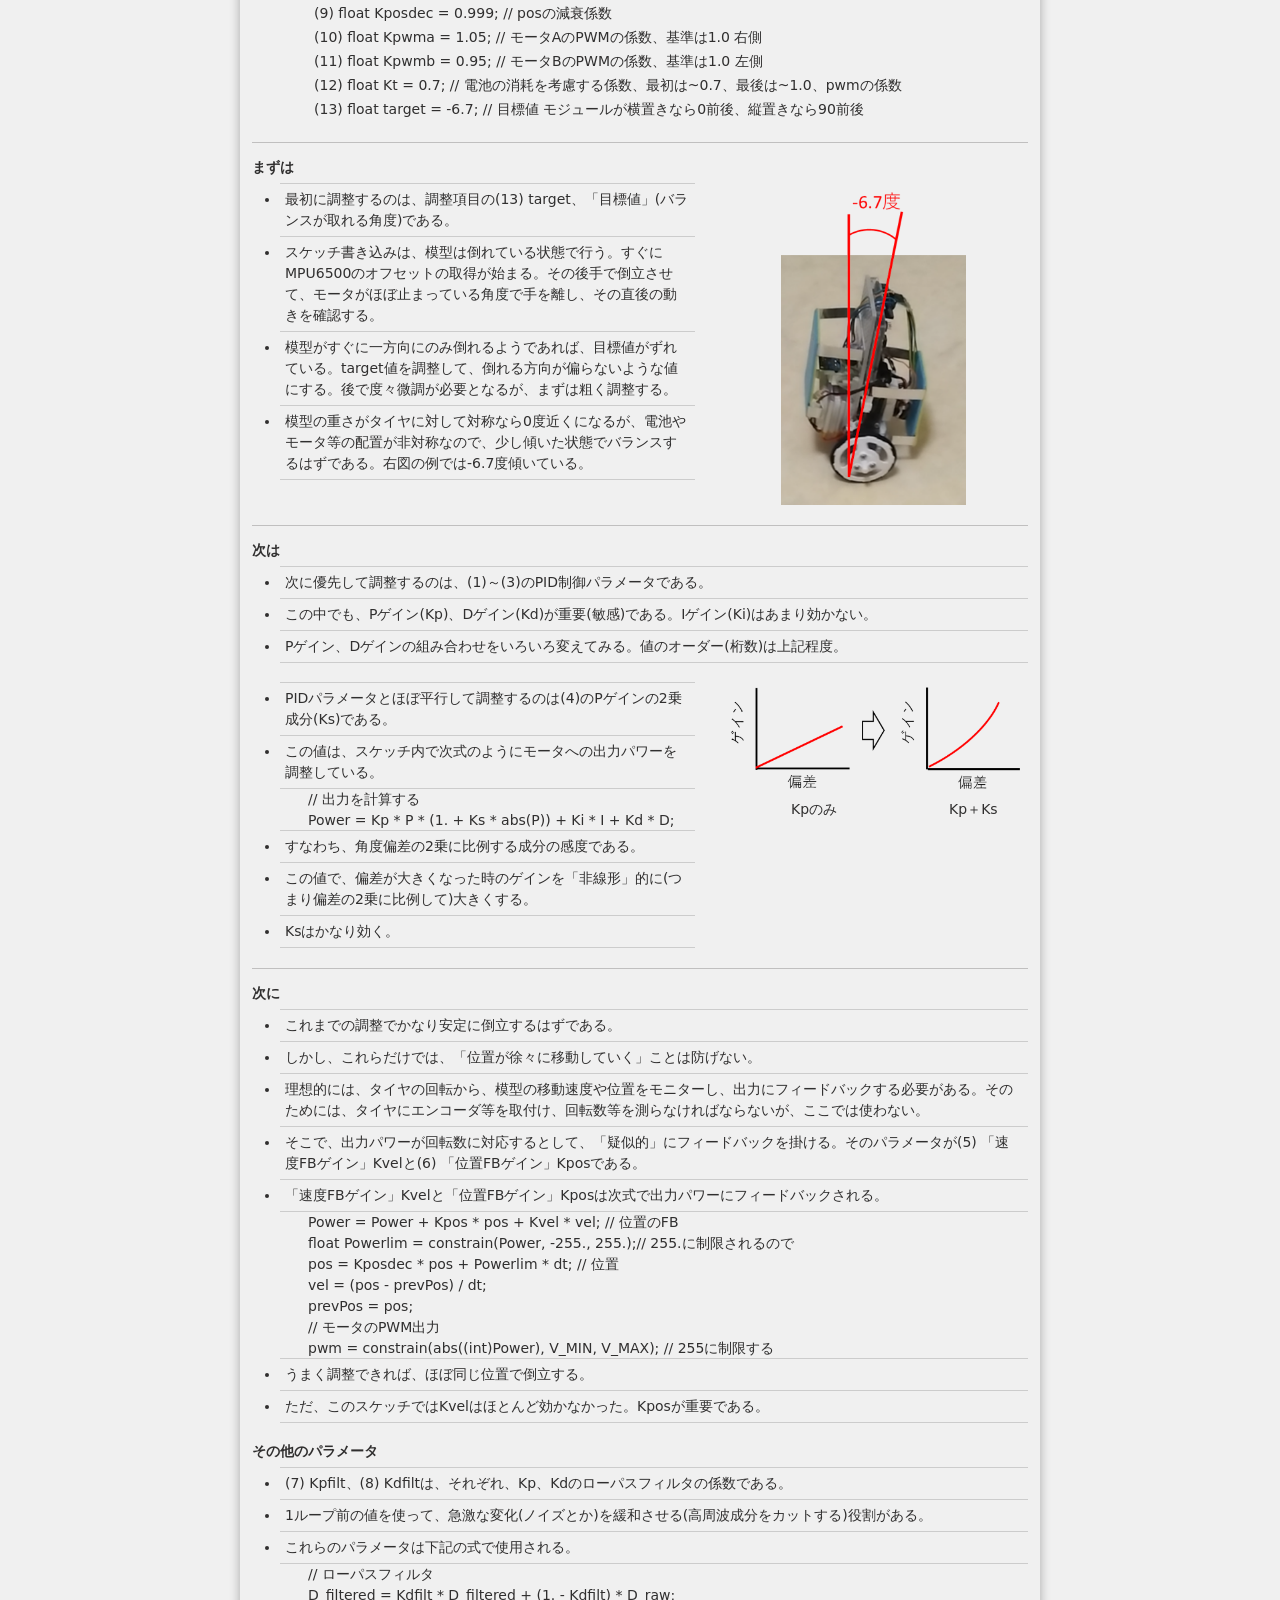
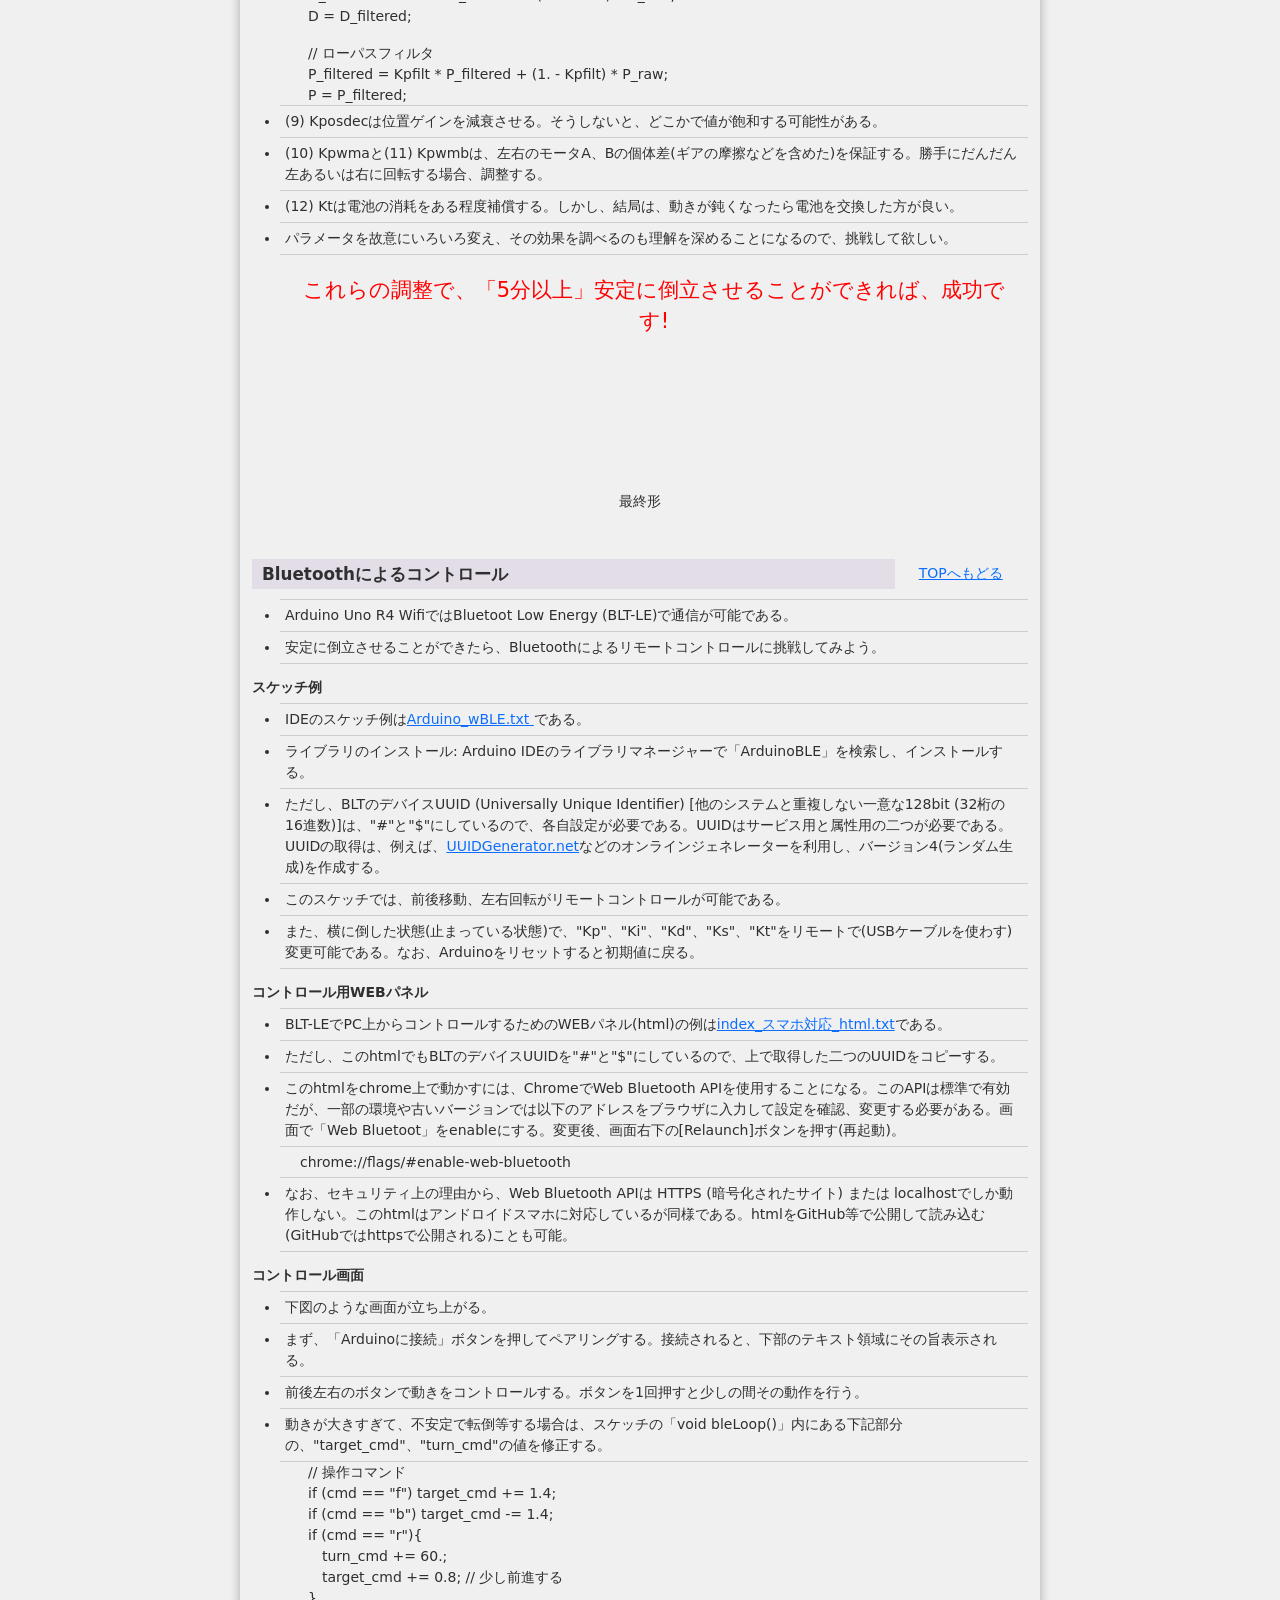
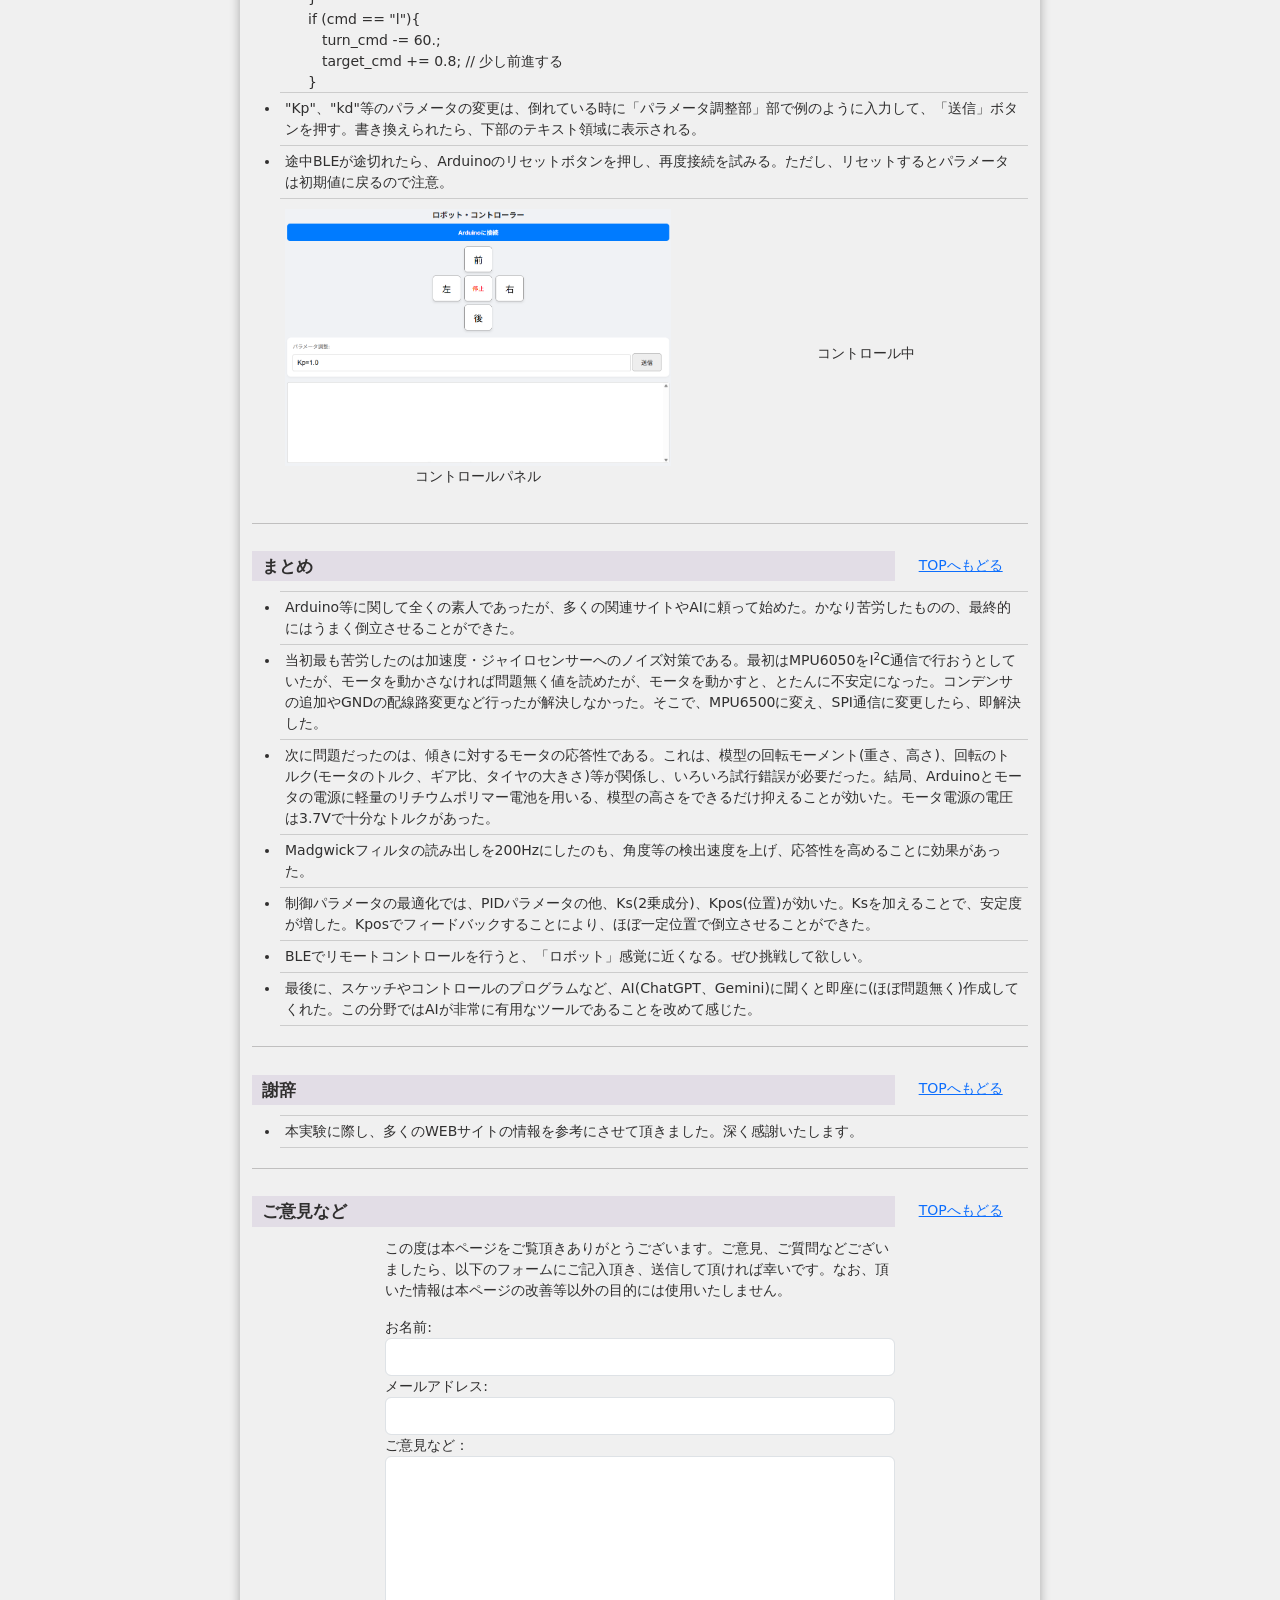
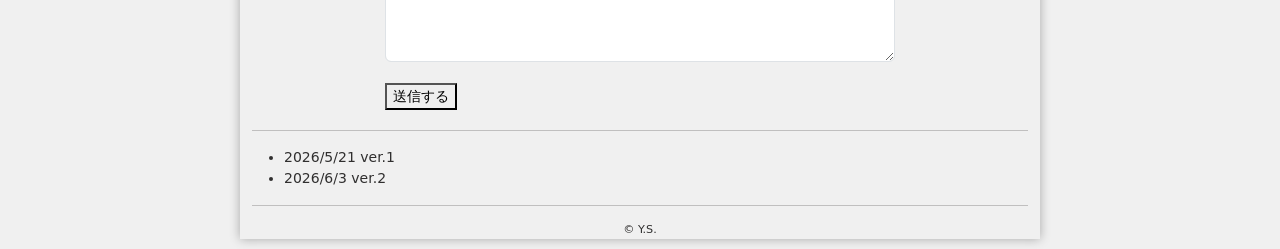
==== commit 7508dafd: "Add files via upload" ====
--- a/index.html
+++ b/index.html
@@ -36,7 +36,7 @@
                         </section>
                     </div>
                     <div class="col-sm-6 align-center">
-                        <video src="imgs/倒立振子モデル_ScreenShot_1.mp4" alt="倒立振子模型" width="60%" autoplay muted>再生できません</video>
+                        <video src="imgs/ScreenShot_1.mp4" alt="倒立振子模型" autoplay loop muted playsinline style="width: 60%;">再生できません</video>
                         <p>完成形</p>
                     </div>
                 </div>
@@ -76,7 +76,7 @@
                             <P style="padding-left: 3em; margin: 0;">ChatGPT、Gemini</P>
                         </div>
                         <div class="col-sm-6 align-center">
-                            <img src="imgs/模型1.png" alt="完成模型" width="60%">
+                            <img src="imgs/Model1.png" alt="完成模型" width="60%">
                             <p>完成模型</p>
                         </div>
                     </div>
@@ -147,8 +147,8 @@
                             <ul>
                                 <li>ここではArduino Uno R4 Wifiを使用する。</li>
                                 <li>電子工作やプログラミングを始めたい人に適した、世界的に普及しているマイコンボード。</li>
-                                <li>その他、「Arduinoで学ぶ電子工作」が詳しい。</li>
                                 <li>参考：ウィキペディア等。</li>
+                                <li>その他、「Arduinoで学ぶ電子工作 完全ガイド」、福田和宏、日経BPに詳しく載っているので参照されたい。</li>
                             </ul>
                         </div>
                         <div class="col-sm-5 align-center">
@@ -177,7 +177,7 @@
                                 <li>電流が大きいモータはモータドライバを使って制御する。</li>
                                 <li>ここでは、モータドライバ「DRV8835」を使って、2つのモータを制御する。</li>
                                 <li style="margin-bottom: 50px;">まずは参考資料「Arduinoで学ぶ電子工作」第5章-4に沿って、Arduinoを使いモータを制御してみる。</li>
-                                <li>次に2個のモータの回転速度をPWMで制御する。配線例は右図。</li>
+                                <li>次に2個のモータの回転速度をPWMで制御する。右図に配線例を示す。</li>
                                 <li>外部電源として3V乾電池ボックスを用い、モータドライバに配線する。</li>
                                 <li>ノイズ対策として電源間に470μFの電解コンデンサを取り付ける。</li>
                                 <li>Arduino IDEのスケッチ例は<a href="docs/DRV8835_test_ino.txt">DRV8835_test_ino.txt</a></li>
@@ -185,9 +185,9 @@
                             </ul>
                         </div>
                         <div class="col-sm-6 align-center">
-                            <img src="imgs/DRV8835_test_1.png" alt="SRV8835_1" width="70%">
-                            <img src="imgs/DRV8835_test_2.png" alt="SRV8835_2" width="70%">
-                            <img src="imgs/DRV8835_test_3.png" alt="SRV8835_3" width="70%">
+                            <img src="imgs/DRV8835_test_1.png" alt="SRV8835_1" width="80%">
+                            <img src="imgs/DRV8835_test_2.png" alt="SRV8835_2" width="80%">
+                            <img src="imgs/DRV8835_test_3.png" alt="SRV8835_3" width="80%">
                         </div>
                     </div>
                 </section>
@@ -202,13 +202,13 @@
                             <ul>
                                 <li>倒立模型では、常にその角度、角速度を検出し、その値からモータを制御する必要がある。(フィードバック)</li>
                                 <li>ここでは、6軸の加速度/ジャイロセンサー「MPU6500」を用いて、角度・角速度を測定する。</li>
-                                <li>通信にはSPIを使用する。</li>
+                                <li>通信にはSPIを使用する。SPIは、</li>
                             </ul>
                             <p style="padding-left: 3em; margin: 0;">・I<sup>2</sup>C通信に比べて高速通信が可能</p>
                             <p style="padding-left: 3em; margin: 0;">・ノイズに強い(モータからは常にノイズが発生している)</p>
                             <ul>
                                 <li>角度等の読み込みにはMadgwickフィルタライブラリを利用する。計算が不要で便利である。</li>
-                                <li>ArduinoとMPU6500を配線する。配線例は右図。</li>
+                                <li>ArduinoとMPU6500を配線する。配線例を右図に示す。</li>
                                 <li>Arduino IDEのスケッチ例は<a href="docs/MPU6500_test_ino.txt">MPU6500_test_ino.txt</a></li>
                                 <li>IDEのシリアル通信モニタで、ROLL、PITCH、YAW等が読めていることを確認する。このスケッチでは1秒毎に値が変化するはず。</li>
                                 <li>センサーを傾けると、値が予想通りに変化すること、安定して値が出力されることを確認する</li>
@@ -217,7 +217,7 @@
                         <div class="col-sm-6 align-center">
                             <a href="#"><img src="imgs/MPU6500.png" alt="MPU6500_1" width="40%"></a><br>
                             <p> </p><br>
-                            <a href="#"><img src="imgs/MPU6500_test_1.png" alt="MPU6500_2" width="80%"></a>
+                            <a href="#"><img src="imgs/MPU6500_test_1.png" alt="MPU6500_2" width="90%"></a>
                         </div>
                     </div>
                 </section>
@@ -238,7 +238,7 @@
                     <div style="margin: 0 10px;" class="row">
                         <div class="col-sm-4 align-center">
                             <img src="imgs/F130motor_C.png" alt="F130motor_C" width="85%">
-                            <p>ノイズ対策として、モータ端子間、端子ボディ間には0.1μFのコンデンサをはんだ付けする。</p>
+                            <p>ノイズ対策として、モータ-端子間、端子-ボディ間には0.1μFのコンデンサをはんだ付けする。</p>
                             <p>モータはFA-130型。モータ軸のギアは8歯である。</p>
                             <p>モータ固定部品でコンデンサが外れないように注意。しっかりはんだ付けする。</p>
                         </div>
@@ -293,7 +293,7 @@
                             <p>ギアボックスのプラスチックケース部分に固定する。これも高さを抑えるため。</p>
                         </div>
                         <div class="col-sm-4 align-center">
-                            <img style="transform: rotate(90deg); margin: 60px 0;" src="imgs/DRV8835_Motor_circuit_1.png" alt="DRV8835_Motor_circuit_1" width="100%">
+                            <img src="imgs/DRV8835_Motor_circuit_4.png" alt="DRV8835_Motor_circuit_1" width="85%">
                             <p>ArduinoとモータドライバDRV8835を配線する。</p>
                             <p>電源入力部には、ノイズ対策として470 μFの電解コンデンサを取り付ける。念を入れるなら2個並列に取り付ける。</p>
                         </div>
@@ -353,18 +353,18 @@
                     <h2>電池の取付けとDRV8835との配線</h2>
                     <div style="margin: 0 10px;" class="row">
                         <div class="col-sm-4 align-center">
-                            <img src="imgs/Battery_1.png" alt="Battery_1" width="85%">
+                            <img src="imgs/Battery_1.png" alt="Battery_1" width="90%">
                             <p>電池は軽量なLiPo電池(3.7V、550mAh)である。</p>
                             <p>モータ用に、2個の電池を並列に接続するケーブルを製作。コネクタ(JST 2.0 PH 2.0mm)を端に取り付ける(オス)。また、ピン-コネクタ( メス)のジャンパー線を作る。</p>
                             <p>Arduino用には、2個の電池を直列に接続するケーブルを製作。コネクタを端に取り付ける(オス)。また、DCプラグ(外径5.5mm、内径2.1mm)-コネクタの(メス)ケーブルを作る。</p>
                         </div>
                         <div class="col-sm-4 align-center">
-                            <a href="#"><img src="imgs/Battery_2.png" alt="Battery_2" width="85%"></a>
+                            <a href="#"><img src="imgs/Battery_2.png" alt="Battery_2" width="90%"></a>
                             <p>LiPo電池を2個重ねたものを二つ並べ、ユニバーサルボード裏面のMPU6500の下側に取り付ける。</p>
                             <p>取り付け時にバッテリーを変形させないようにプラ板を保護用に張り付けた方が良い。</p>
                         </div>
                         <div class="col-sm-4 align-center">
-                            <img src="imgs/Battery_3.png" alt="Battery_3" width="85%">
+                            <img src="imgs/Battery_3.png" alt="Battery_3" width="90%">
                             <p>モータ用(3.7V)のジャンパー線をモータドライバDRV8835に接続する。</p>
                             <p>ブレッドボード空いている穴に差し込む。</p>
                             <p>Arduino用(7.4V)のケーブルは動かす時に電源プラグに接続する。</p>
@@ -377,9 +377,9 @@
             <div>
                 <section class="parag3">
                     <h2>保護カバーを取り付けよう</h2>
-                    <div style="margin: 0 10px;" class="row">
-                        <div class="col-sm-10 align-center">
-                            <img src="imgs/Cover.png" alt="Cover" width=85%>
+                    <div class="row justify-content-center">
+                        <div class="col-sm-10 text-center">
+                            <img src="imgs/Cover.png" alt="Cover" class="mx-auto d-block" style="width: 85%;">
                             <p>転倒してもケーブルやセンサーを壊さないようカバーを取り付けよう。</p>
                             <p>0.5mm厚アルミ板や、プラ板、カラーボード等できるだけ軽くつくる。両面テープで取り付ける。"前"、"後"が容易に判別できるようにする。</p>
                         </div>
@@ -405,26 +405,20 @@
                         <li>いよいよ「倒立」させて行く。</li>
                         <li>Arduino IDEの基本的スケッチ例は<a href="docs/Arduino_final_woBLE_ino.txt">Arduino_final_woBLE_ino.txt</a></li>
                         <li>まずは、模型の基本的動作を確認する。USBは接続したままで良い。</li>
-                        <p style="padding-left: 2em; margin: 0;">・電池は充電を完了しておく。モータ用、Arduino用のケーブルのコネクタを接続する。</p>
-                        <p style="padding-left: 2em; margin: 0;">・モータ用ジャンパー線をモータドライバに接続する。</p>
-                        <p style="padding-left: 2em; margin: 0;">・Arduino用のケーブルを電源プラグに接続する。</p>
-                        <p style="padding-left: 2em; margin: 0;">・最初は寝かせた状態にしておき、ジャイロのオフセット補正値を取得する(倒しておくとタイヤは回らない)。Arduinoのリセットボタンを押すときも同様である。</p>
-                        <p style="padding-left: 2em; margin: 0;">・しばらくして、手でほぼ垂直に倒立させ、その位置から前後に傾けたら、車輪が逆方向に動くことを確認する。傾きと回転の方向は下図。</p>
-                        <p style="padding-left: 2em; margin: 0;">・傾きが大きいほど車輪の回転速度が大きいことを確認する。</p>
-                        <p style="padding-left: 2em; margin: 0;">・さらに傾きを大きくすると(20度以上)、回転が止まることを確認する。もどすと再度回転する。</p>
-                    </ul>
-                    <div style="margin: 0 10px;" class="row">
-                        <div class="col-sm-1">
-                            <p> </p>
-                        </div>
-                        <div class="col-sm-10 align-center">
-                            <div style="margin-top: 10px;">
-                                <img src="imgs/wheel_rotation.png" alt="wheel_rotation" width=50%>
-                            </div>
+                        <ul>
+                            <li style="border: none;">電池は充電を完了しておく。モータ用、Arduino用のケーブルのコネクタを接続する。</li>
+                            <li style="border: none;">モータ用ジャンパー線をモータドライバに接続する。</li>
+                            <li style="border: none;">Arduino用のケーブルを電源プラグに接続する。</li>
+                            <li style="border: none;">最初は寝かせた状態にしておき、ジャイロのオフセット補正値を取得する(倒しておくとタイヤは回らない)。Arduinoのリセットボタンを押すときも同様である。</li>
+                            <li style="border: none;">しばらくして、手でほぼ垂直に倒立させ、その位置から前後に傾けたら、車輪が逆方向に動くことを確認する。傾きと回転の方向は下図。</li>
+                            <li style="border: none;">傾きが大きいほど車輪の回転速度が大きくなることを確認する。</li>
+                            <li style="border: none;">さらに傾きを大きくすると(20度以上)、回転が止まることを確認する。もどすと再度回転する。</li>
+                        </ul>
+                    </ul>
+                    <div class="row justify-content-center" style="margin: 10px 0;">
+                        <div class="col-sm-10 text-center">
+                            <img src="imgs/wheel_rotation.png" alt="wheel_rotation" class="mx-auto d-block" style="width: 50%;">
                             <p>傾きと車輪の回転の向き</p>
-                        </div>
-                        <div class="col-sm-1">
-                            <p> </p>
                         </div>
                     </div>
                 </section>
@@ -459,7 +453,7 @@
                         <p style="padding-left: 2em; margin: 0;">・P動作：Derivative (微分)</p>
                         <li>PID制御は、以下の制御式(計算式)とフロー線図によって表される。</li>
                     </ul>
-                    <div class="row justify-content-center">
+                    <div class="row justify-content-center" style="margin: 10px 0;">
                         <div class="col-sm-10 text-center">
                             <img src="imgs/PID_flow.png" alt="PID_flow" class="mx-auto d-block" style="width: 80%;">
                             <p class="nt-2">PID制御の流れ</p>
@@ -471,7 +465,7 @@
                         <li>D動作は、外乱の影響などによる急激な変化に反応して出力を修正する。今回の誤差が前回の誤差よりも大きい場合に操作量を変化させることで、急な変動にも対応することができる。 偏差の変化スピードに比例して操作量を調整し、外乱などによる急激な変化に対応し、素早く安定させる。</li>
                         <li>PID制御による応答の様子を下に示す。参考：<a href="https://e-sysnet.com/seigyo3/">PID制御とは？（比例/積分/微分）</a></li>
                     </ul>
-                    <div class="row justify-content-center">
+                    <div class="row justify-content-center" style="margin: 20px 0;">
                         <div class="col-sm-10 text-center">
                             <img src="imgs/PID_response.png" alt="PID_plot" class="mx-auto d-block" style="width: 60%;">
                             <p class="nt-2">PID制御による応答の様子</p>
@@ -494,7 +488,7 @@
                     <ul>
                         <li>いよいよ「倒立」させて行く。</li>
                         <li>倒立振子を「安定に」倒立させるためには、振子の傾き等に対して、適切にフィードバックする制御することが必要である。</li>
-                        <li>もちろん、振子の傾きに対して、それを復元するに十分な「トルク」を発生させることが必要だが、今回製作したモデルの重さ、大きさ(高さ)、また、使用したモータ、ギア比、電池では十分なはずである。</li>
+                        <li>もちろん、振子の傾きに対して、それを復元するに十分な「トルク」を発生させることが必要だが、今回製作したモデルの重さ、大きさ(高さ)、また、使用したモータ、ギア比、電池なら十分なはずである。</li>
                         <li>ただし、長時間動かして電池が消耗した場合はトルクがでなくなるので充電された電池と交換が必要である。1時間程度頻繁に動かすと電池の消耗が目立つようになる。</li>
                         <li>また、ギアにはこまめに潤滑油を塗り、摩耗を防ぐことが大事である。さらに、長時間の運転では、ブラシ式モータではブラシ部の摩耗も起きるので気を付けなければならない。</li>
                         <li>FA-130型モータの定格電圧は3Vである。トルクや回転数を上げようと、あまり大きな電圧を加えないようにする。</li>
@@ -504,16 +498,10 @@
                     <h2 style="margin-top: 15px;">調整の基本方針</h2>
                     <ul>
                         <li>根気強く下記のフローを繰り返す。</li>
-                        <div style="margin: 0 10px;" class="row">
-                            <div class="col-sm-1">
-                                <p> </p>
-                            </div>
-                            <div class="col-sm-10 align-center">
-                                <img style="margin-top: 10px;" src="imgs/tuning_flow.png" alt="tuning_flow" width=80%>
+                        <div class="row justify-content-center" style="margin: 10px 0;">
+                            <div class="col-sm-10 text-center">
+                                <img src="imgs/tuning_flow.png" alt="tuning_flow" class="mx-auto d-block" style="width: 80%;">
                                 <p>調整の流れ</p>
-                            </div>
-                            <div>
-                                <p> </p>
                             </div>
                         </div>
                         <li>動作の確認のポイントは倒れ方である。突然倒れる、揺れがだんだん大きくなり倒れていく、一方向に傾きそのまま倒れる、倒れはしないが一方向に動いていく、揺れが大きい、などを見極める。</li>
@@ -641,12 +629,18 @@
                         <p style="padding-left: 2em; margin: 0;">P_filtered = Kpfilt * P_filtered + (1. - Kpfilt) * P_raw;</p>
                         <p style="padding-left: 2em; margin: 0;">P = P_filtered;</p>
                         <li>(9) Kposdecは位置ゲインを減衰させる。そうしないと、どこかで値が飽和する可能性がある。</li>
-                        <li>(10) Kpwmaと(11) Kpwmbは、左右のモータA、Bの個体差(ギアの摩擦などを含めた)を保証する。勝手にだんだん左あるいは右回転する場合、調整する。</li>
+                        <li>(10) Kpwmaと(11) Kpwmbは、左右のモータA、Bの個体差(ギアの摩擦などを含めた)を保証する。勝手にだんだん左あるいは右に回転する場合、調整する。</li>
                         <li>(12) Ktは電池の消耗をある程度補償する。しかし、結局は、動きが鈍くなったら電池を交換した方が良い。</li>
                         <li>パラメータを故意にいろいろ変え、その効果を調べるのも理解を深めることになるので、挑戦して欲しい。</li>
                         <p> </p>
-                        <p style="font-size: 150%; text-align: center; margin: 20px 10px; color: red;">これらの調整で、「5分以上」安定に倒立させることができれば、成功である!</p>
-                    </ul>
+                        <p style="font-size: 150%; text-align: center; margin: 20px 10px; color: red;">これらの調整で、「5分以上」安定に倒立させることができれば、成功です!</p>
+                    </ul>
+                    <div class="row justify-content-center">
+                        <div class="col-sm-7 text-center">
+                            <video src="imgs/ScreenShot_1.mp4" alt="倒立振子模型" autoplay loop muted playsinline style="width: 60%;">再生できません</video>
+                            <p>最終形</p>
+                        </div>
+                    </div>
                 </section>
             </div>
             <!-- 次のセクションへ　-->
@@ -701,16 +695,14 @@
                         <li>"Kp"、"kd"等のパラメータの変更は、倒れている時に「パラメータ調整部」部で例のように入力して、「送信」ボタンを押す。書き換えられたら、下部のテキスト領域に表示される。</li>
                         <li>途中BLEが途切れたら、Arduinoのリセットボタンを押し、再度接続を試みる。ただし、リセットするとパラメータは初期値に戻るので注意。</li>
                     </ul>
-                    <div style="margin: 0 10px;" class="row">
-                        <div class="col-sm-1">
-                            <p> </p>
-                        </div>
-                        <div class="col-sm-10 align-center">
-                            <a href="#"><img src="imgs/controlpanel.png" alt="controlpanel" width=80%></a>
+                    <div class="row" style="margin: 10px 0;">
+                        <div class="col-sm-7 align-center">
+                            <img src="imgs/controlpanel.png" alt="controlpanel" class="mx-auto d-block" style="width: 90%;">
                             <p>コントロールパネル</p>
                         </div>
-                        <div class="col-sm-1">
-                            <p> </p>
+                        <div class="col-sm-5 align-center">
+                            <video src="imgs/ScreenShot_2.mp4" alt="倒立振子模型BLE" autoplay loop muted playsinline style="width: 90%;">再生できません</video>
+                            <p>コントロール中</p>
                         </div>
                     </div>
                 </section>
@@ -805,6 +797,7 @@
             <div>
                 <ul>
                     <li>2026/5/21 ver.1</li>
+                    <li>2026/6/3 ver.2</li>
                 </ul>
             </div>
             <hr>
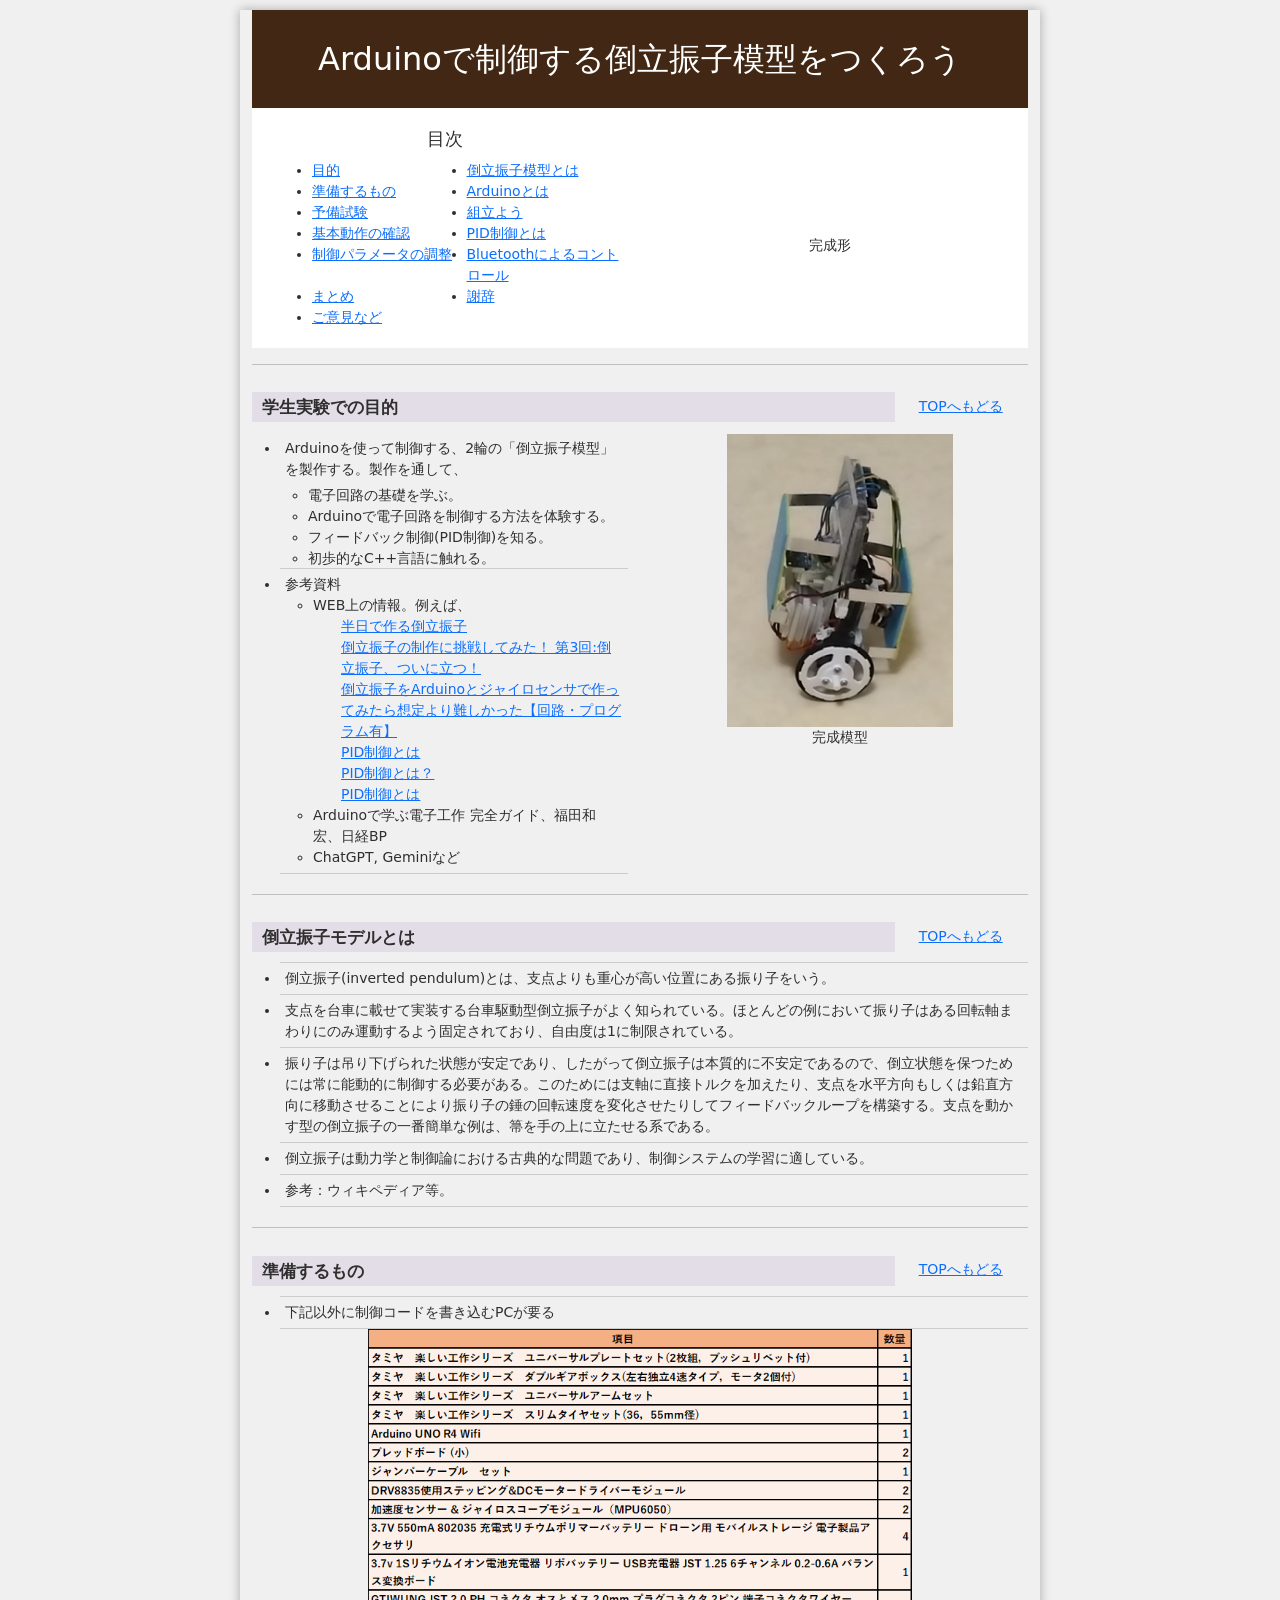
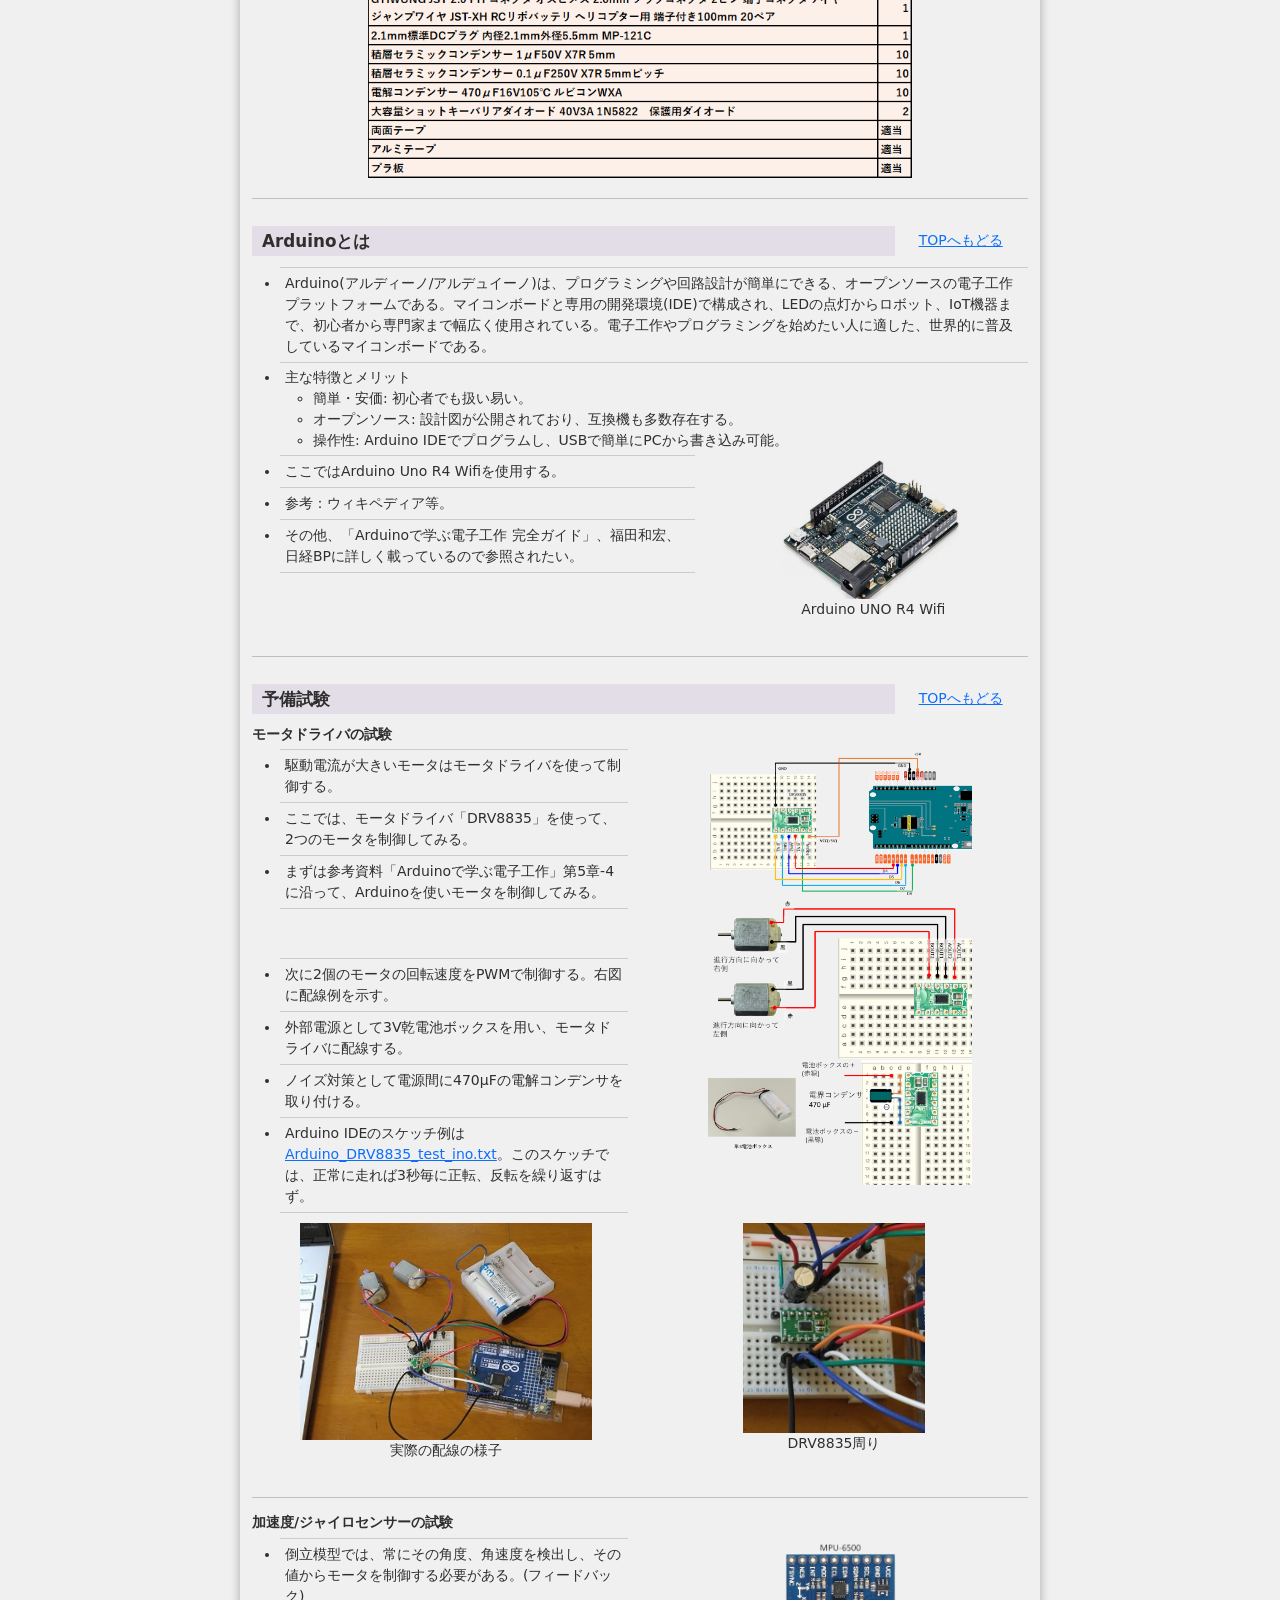
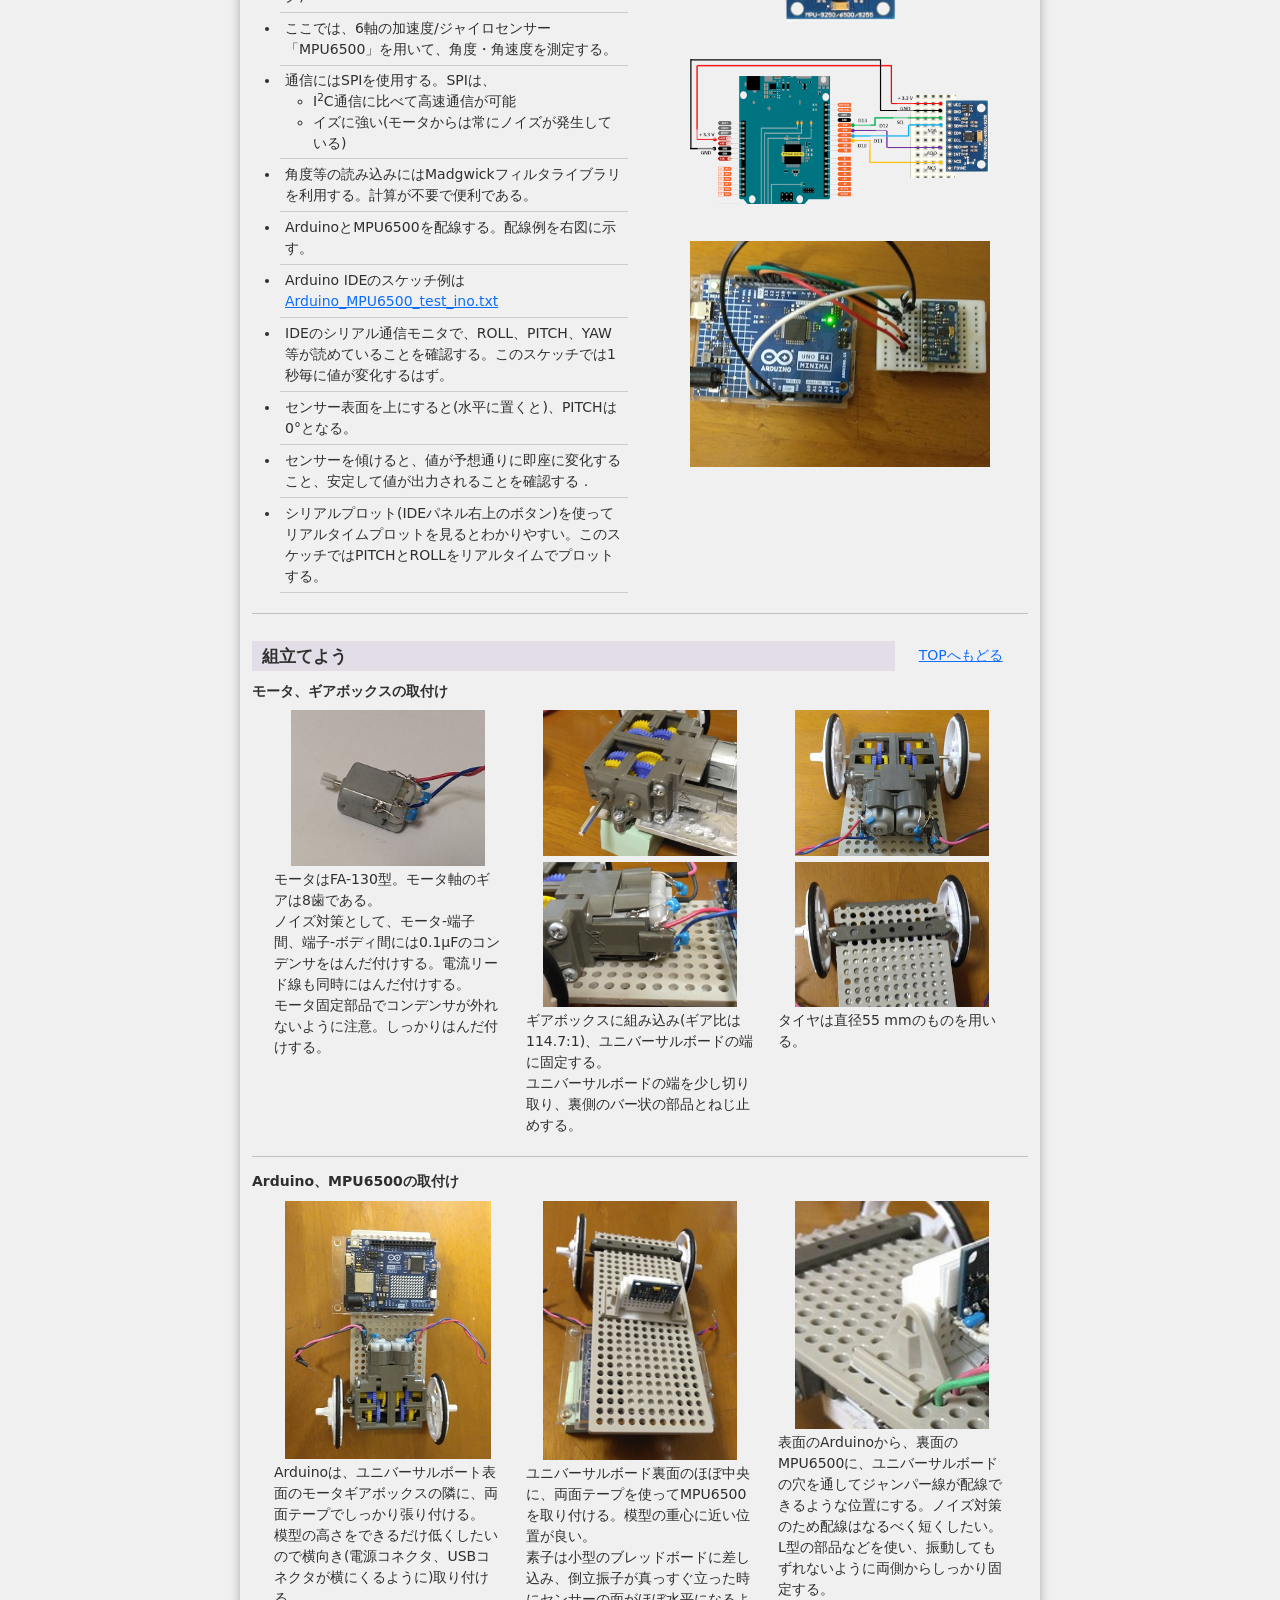
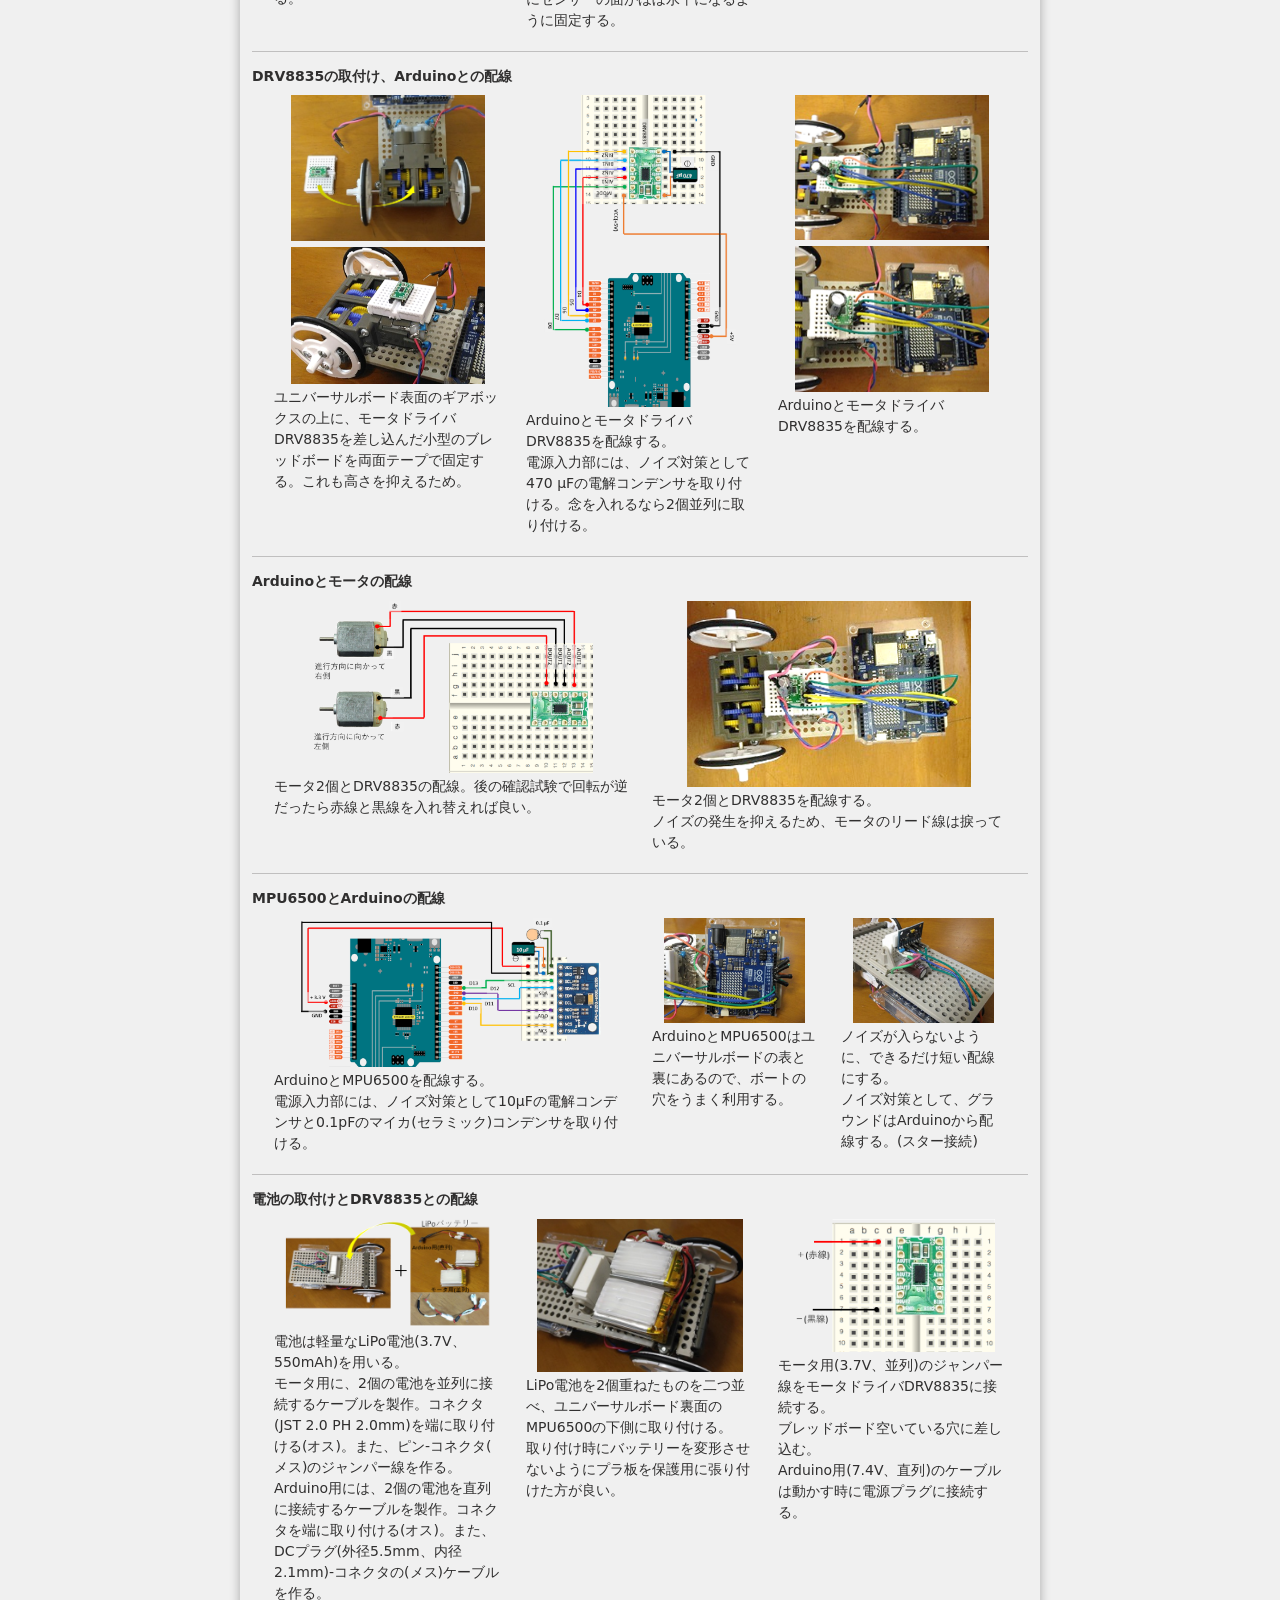
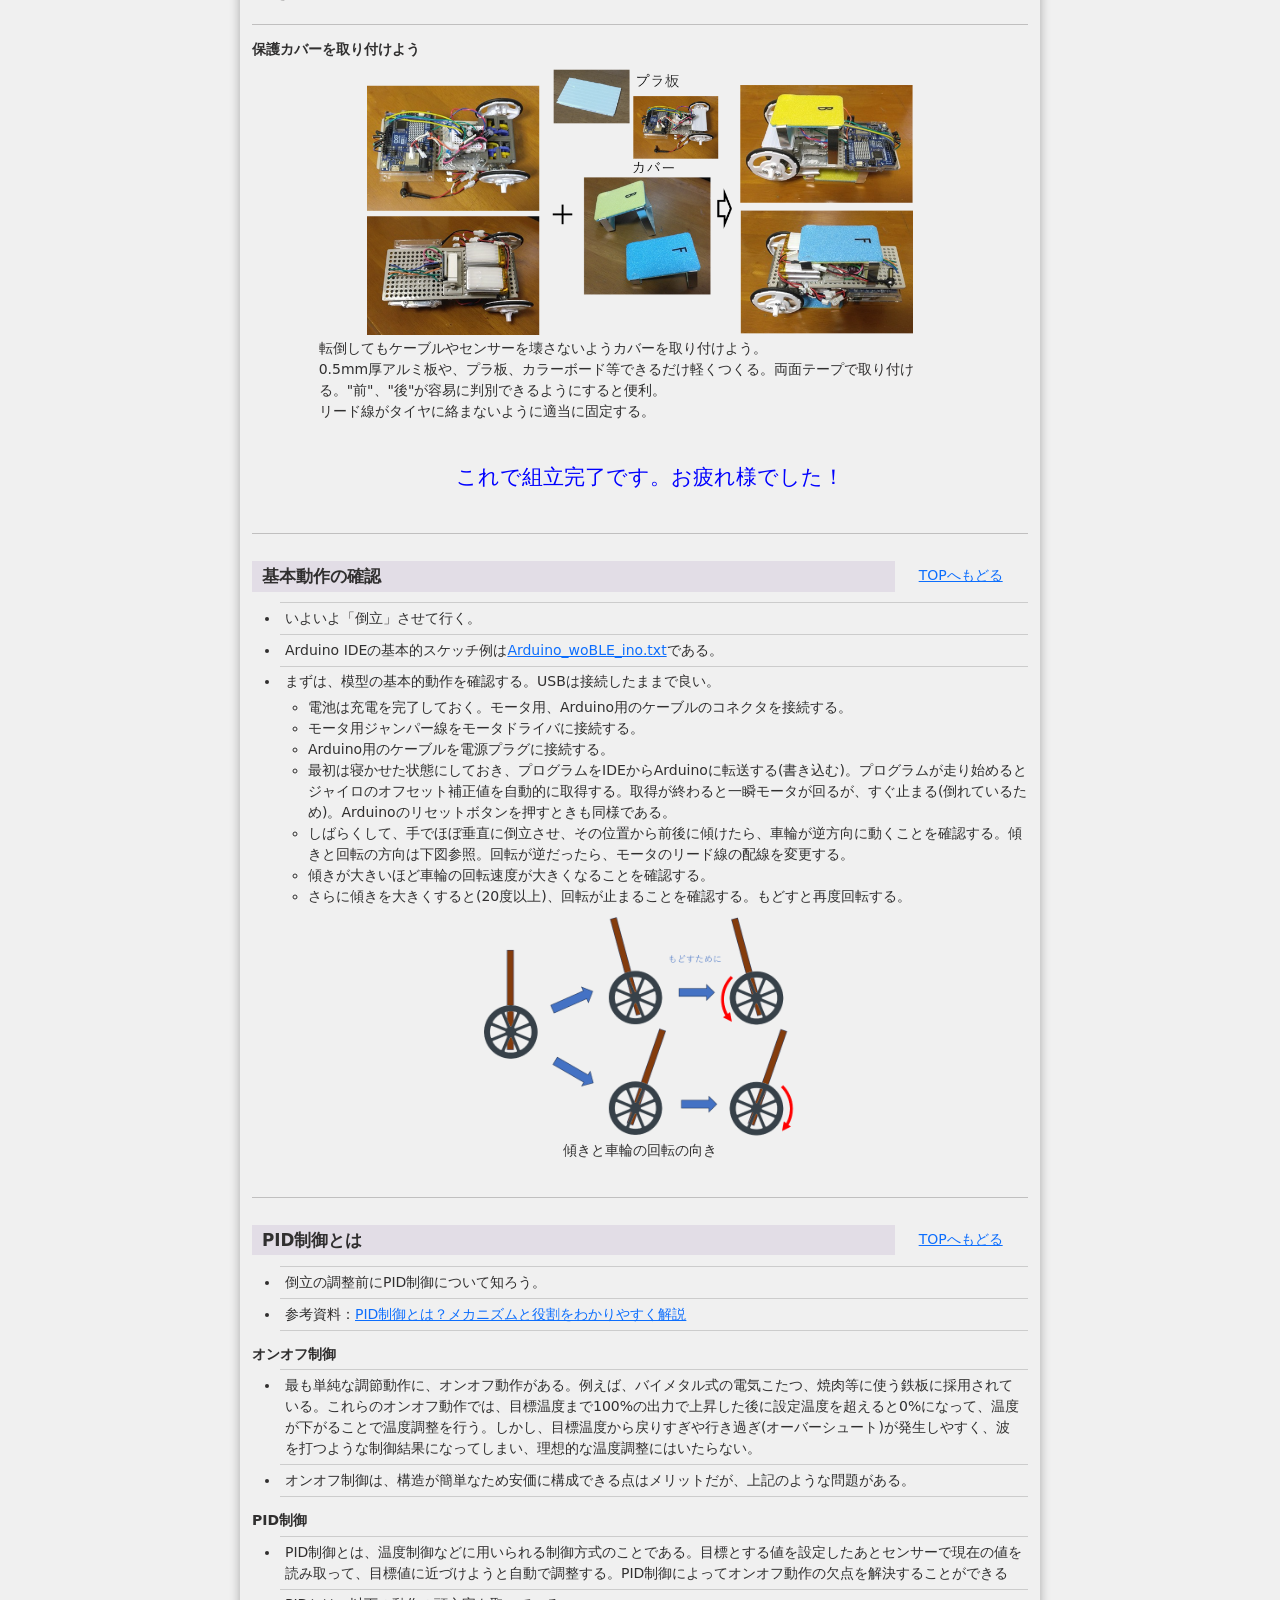
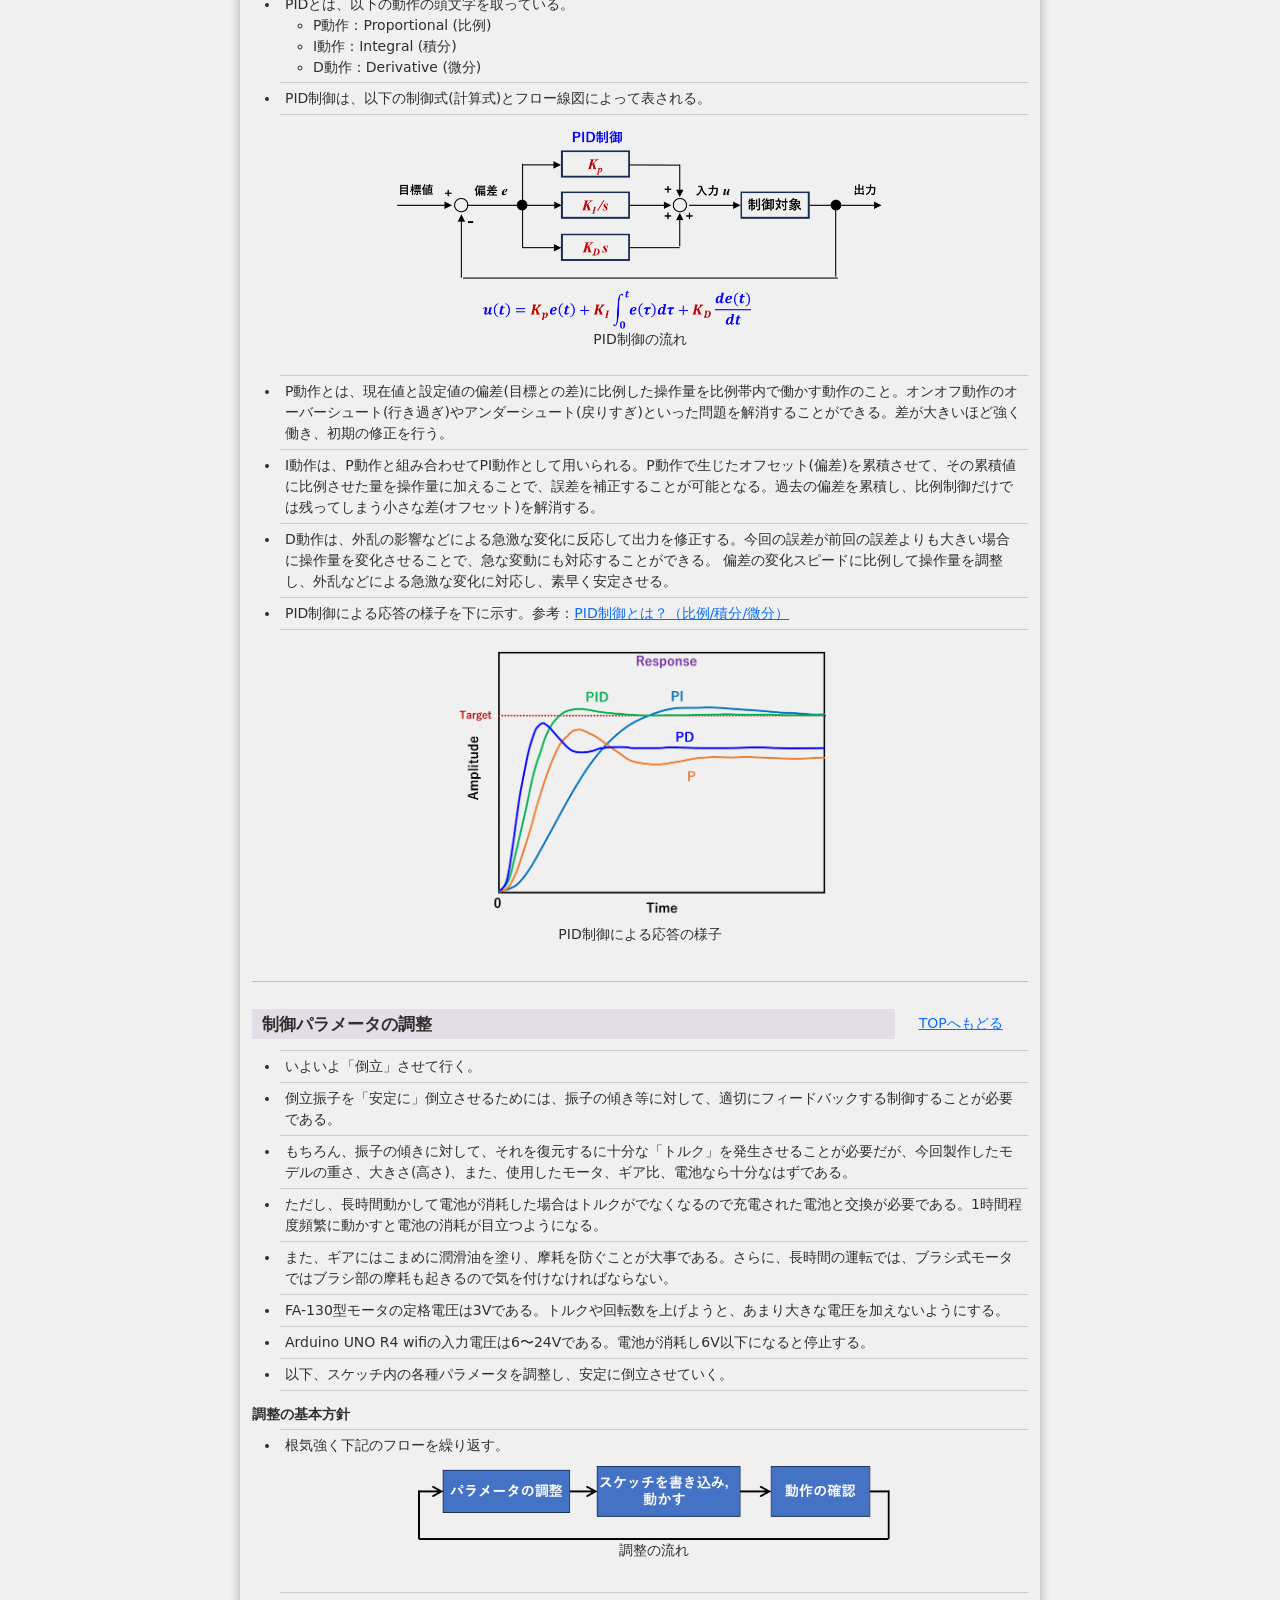
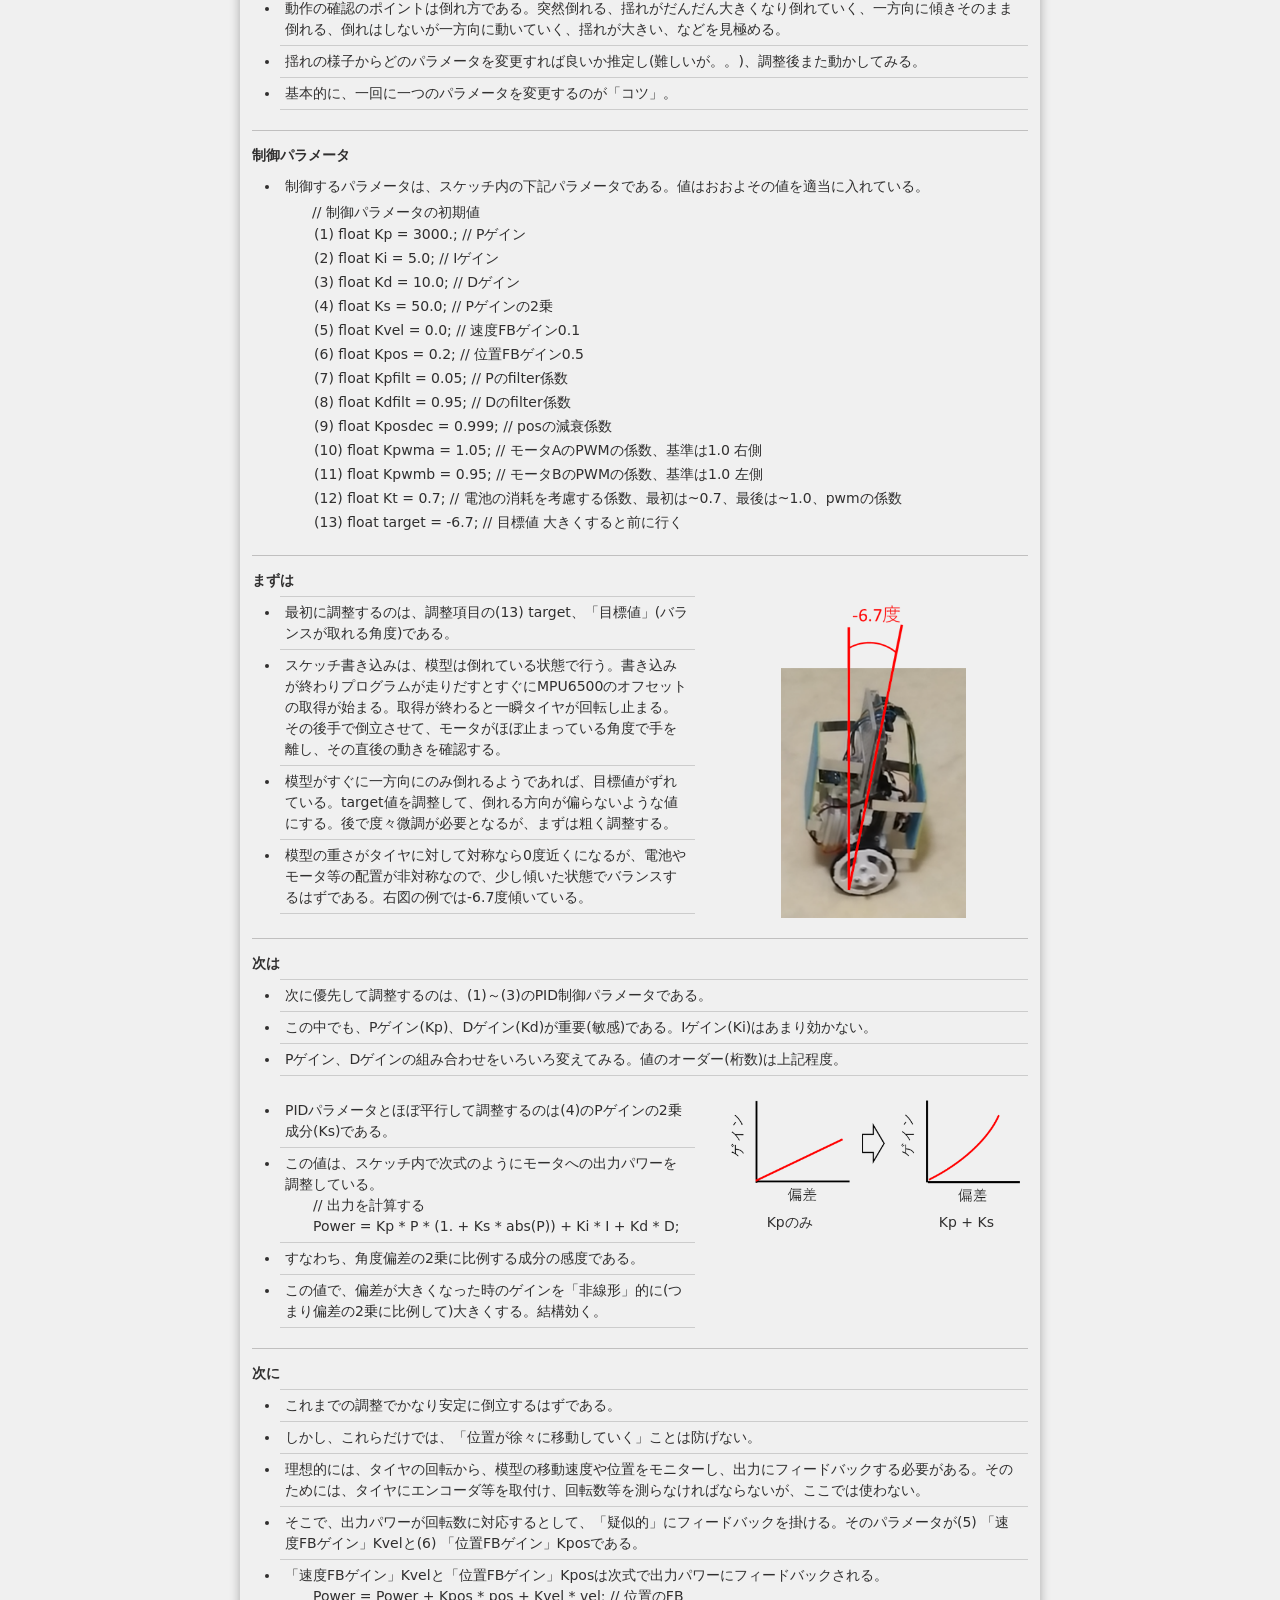
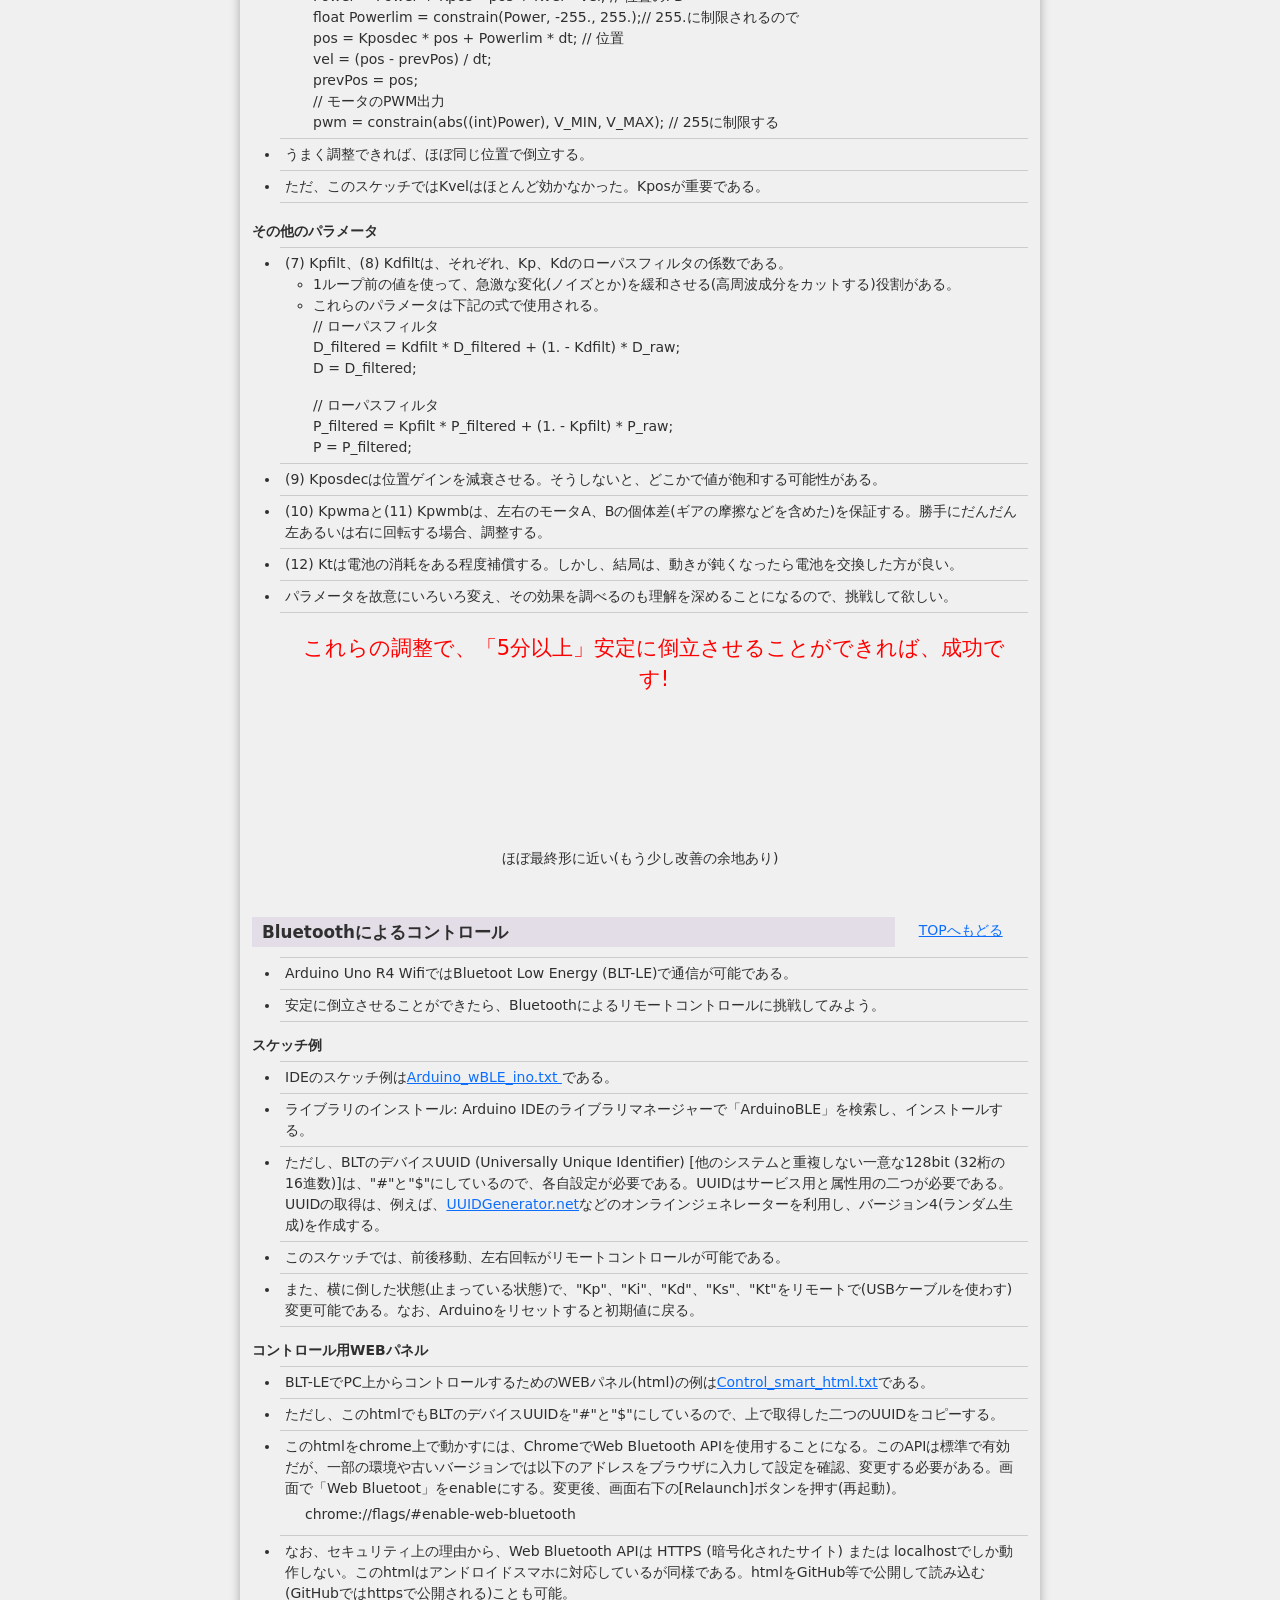
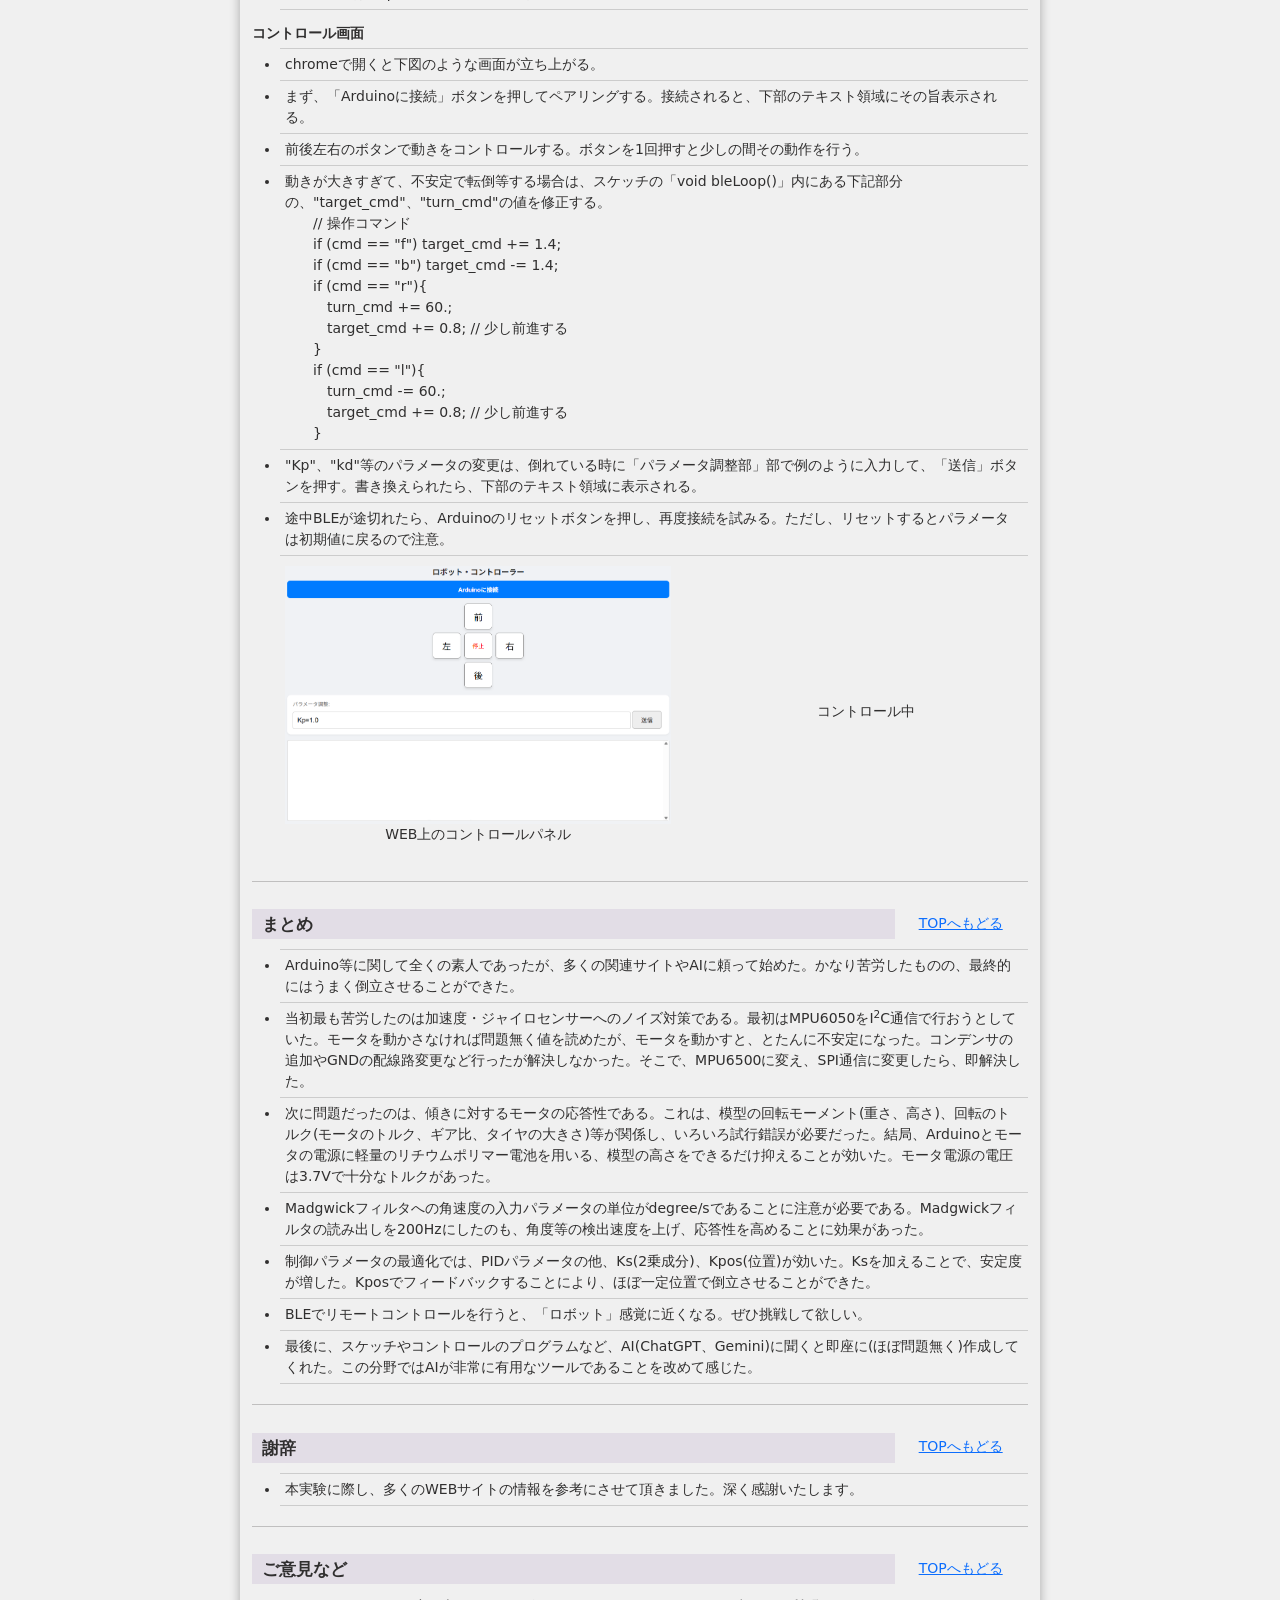
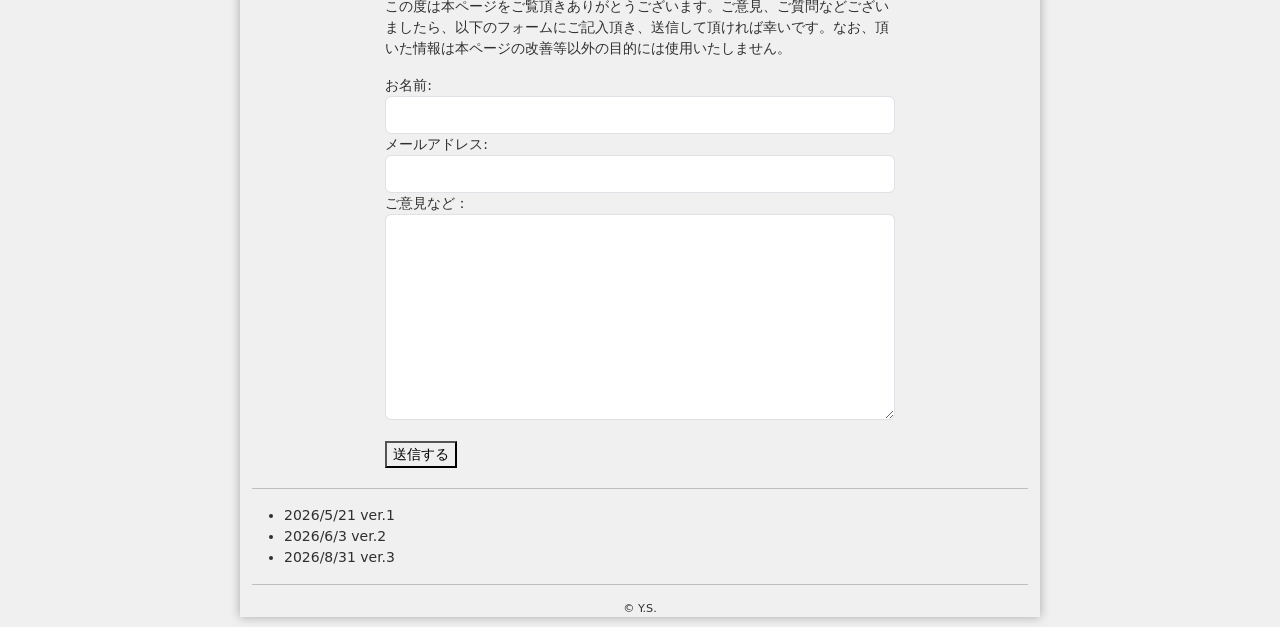
==== commit c21b0a20: "Add files via upload" ====
--- a/index.html
+++ b/index.html
@@ -42,7 +42,7 @@
                 </div>
             </div>
             <hr>
-            <!-- 次のセクションへ　-->
+            <!-- 次のセクションへ -->
             <div>
                 <section class="parag">
                     <div class="row">
@@ -56,24 +56,31 @@
                     <div class="row">
                         <div class="col-sm-6">
                             <ul>
-                                <li>Arduinoを使って制御する、2輪の「倒立振子模型」を製作する。製作を通して、</li>
+                                <li style="border: none;">Arduinoを使って制御する、2輪の「倒立振子模型」を製作する。製作を通して、</li>
+                                <ul>
+                                    <li>電子回路の基礎を学ぶ。</li>
+                                    <li>Arduinoで電子回路を制御する方法を体験する。</li>
+                                    <li>フィードバック制御(PID制御)を知る。</li>
+                                    <li>初歩的なC++言語に触れる。</li>
+                                </ul>
                             </ul>
-                            <p style="padding-left: 3em; margin: 0;">・電子回路の基礎を学ぶ</p>
-                            <p style="padding-left: 3em; margin: 0;">・Arduinoで電子回路を制御する方法を体験する</p>
-                            <p style="padding-left: 3em; margin: 0;">・フィードバック制御(PID制御)を知る</p>
-                            <p style="padding-left: 3em; margin: 0;">・初歩的なC++言語に触れる</p>
                             <ul>
-                                <li>参考資料</li>
+                                <li>参考資料
+                                <ul>
+                                    <li style="border: none;">WEB上の情報。例えば、</li>
+                                </ul>
+                                <p style="padding-left: 4em; margin: 0;"><a href="https://www.instructables.com/半日で作る倒立振子/">半日で作る倒立振子</a></p>
+                                <p style="padding-left: 4em; margin: 0;"><a href="https://www.tenkaichi-hanseikai.com/entry/2025/05/01/200922">倒立振子の制作に挑戦してみた！ 第3回:倒立振子、ついに立つ！</a></p>
+                                <p style="padding-left: 4em; margin: 0;"><a href="https://ichiken-engineering.com/inverted_pendulum1/">倒立振子をArduinoとジャイロセンサで作ってみたら想定より難しかった【回路・プログラム有】</a></p>
+                                <p style="padding-left: 4em; margin: 0;"><a href="https://www.rkcinst.co.jp/technical_commentary/13090/">PID制御とは</a></p>
+                                <p style="padding-left: 4em; margin: 0;"><a href="https://www.nippo-co.com/odm-kiban/odm-010/">PID制御とは？</a></p>
+                                <p style="padding-left: 4em; margin: 0;"><a href="https://aa-industrial.azbil.com/ja/products/knowledge/controller-recorder-gateway/temp_kiso04">PID制御とは</a></p>
+                                <ul>
+                                    <li>Arduinoで学ぶ電子工作 完全ガイド、福田和宏、日経BP</li>
+                                    <li>ChatGPT, Geminiなど</li>
+                                </ul>
+                                </li>
                             </ul>
-                            <p style="padding-left: 3em; margin: 0;">・WEB上の情報。例えば、</p>
-                            <p style="padding-left: 4em; margin: 0;"><a href="https://www.instructables.com/半日で作る倒立振子/">半日で作る倒立振子</a></p>
-                            <p style="padding-left: 4em; margin: 0;"><a href="https://www.tenkaichi-hanseikai.com/entry/2025/05/01/200922">倒立振子の制作に挑戦してみた！ 第3回:倒立振子、ついに立つ！</a></p>
-                            <p style="padding-left: 4em; margin: 0;"><a href="https://ichiken-engineering.com/inverted_pendulum1/">倒立振子をArduinoとジャイロセンサで作ってみたら想定より難しかった【回路・プログラム有】</a></p>
-                            <p style="padding-left: 4em; margin: 0;"><a href="https://www.rkcinst.co.jp/technical_commentary/13090/">PID制御とは</a></p>
-                            <p style="padding-left: 4em; margin: 0;"><a href="https://www.nippo-co.com/odm-kiban/odm-010/">PID制御とは？</a></p>
-                            <p style="padding-left: 4em; margin: 0;"><a href="https://aa-industrial.azbil.com/ja/products/knowledge/controller-recorder-gateway/temp_kiso04">PID制御とは</a></p>
-                            <p style="padding-left: 3em; margin: 0;">・Arduinoで学ぶ電子工作 完全ガイド、福田和宏、日経BP</p>
-                            <P style="padding-left: 3em; margin: 0;">ChatGPT、Gemini</P>
                         </div>
                         <div class="col-sm-6 align-center">
                             <img src="imgs/Model1.png" alt="完成模型" width="60%">
@@ -83,7 +90,7 @@
                 </section>
             </div>
             <hr>
-            <!-- 次のセクションへ　-->
+            <!-- 次のセクションへ -->
             <div>
                 <section class="parag">
                     <div class="row">
@@ -104,7 +111,7 @@
                 </section>
             </div>
             <hr>
-            <!-- 次のセクションへ　-->
+            <!-- 次のセクションへ -->
             <div>
                 <section class="parag">
                     <div class="row">
@@ -124,7 +131,7 @@
                 </section>
             </div>
             <hr>
-            <!-- 次のセクションへ　-->
+            <!-- 次のセクションへ -->
             <div>
                 <section class="parag">
                     <div class="row">
@@ -136,17 +143,19 @@
                         </div>
                     </div>
                     <ul>
-                        <li>Arduino(アルディーノ/アルデュイーノ)は、プログラミングや回路設計が簡単にできる、オープンソースの電子工作プラットフォームである。マイコンボードと専用の開発環境(IDE)で構成され、LEDの点灯からロボット、IoT機器まで、初心者から専門家まで幅広く使用される。</li>
-                        <li>主な特徴とメリット</li>
-                    </ul>
-                    <p style="padding-left: 3em; margin: 0;">・簡単・安価: 初心者でも扱い易い。</p>
-                    <p style="padding-left: 3em; margin: 0;">・オープンソース: 設計図が公開されており、互換機も多数存在する。</p>
-                    <p style="padding-left: 3em; margin: 0;">・汎用性: Arduino IDEでプログラムし、USBで簡単にPCから書き込み可能。</p>
+                        <li>Arduino(アルディーノ/アルデュイーノ)は、プログラミングや回路設計が簡単にできる、オープンソースの電子工作プラットフォームである。マイコンボードと専用の開発環境(IDE)で構成され、LEDの点灯からロボット、IoT機器まで、初心者から専門家まで幅広く使用されている。電子工作やプログラミングを始めたい人に適した、世界的に普及しているマイコンボードである。</li>
+                        <li style="border: none;">主な特徴とメリット
+                        <ul>
+                            <li>簡単・安価: 初心者でも扱い易い。</li>
+                            <li>オープンソース: 設計図が公開されており、互換機も多数存在する。</li>
+                            <li>操作性: Arduino IDEでプログラムし、USBで簡単にPCから書き込み可能。</li>
+                        </ul>
+                        </li>
+                    </ul>
                     <div class="row">
                         <div class="col-sm-7">
                             <ul>
                                 <li>ここではArduino Uno R4 Wifiを使用する。</li>
-                                <li>電子工作やプログラミングを始めたい人に適した、世界的に普及しているマイコンボード。</li>
                                 <li>参考：ウィキペディア等。</li>
                                 <li>その他、「Arduinoで学ぶ電子工作 完全ガイド」、福田和宏、日経BPに詳しく載っているので参照されたい。</li>
                             </ul>
@@ -159,7 +168,7 @@
                 </section>
             </div>
             <hr>
-            <!-- 次のセクションへ　-->
+            <!-- 次のセクションへ -->
             <div>
                 <section class="parag">
                     <div class="row">
@@ -174,26 +183,35 @@
                     <div class="row">
                         <div class="col-sm-6">
                             <ul>
-                                <li>電流が大きいモータはモータドライバを使って制御する。</li>
-                                <li>ここでは、モータドライバ「DRV8835」を使って、2つのモータを制御する。</li>
+                                <li>駆動電流が大きいモータはモータドライバを使って制御する。</li>
+                                <li>ここでは、モータドライバ「DRV8835」を使って、2つのモータを制御してみる。</li>
                                 <li style="margin-bottom: 50px;">まずは参考資料「Arduinoで学ぶ電子工作」第5章-4に沿って、Arduinoを使いモータを制御してみる。</li>
                                 <li>次に2個のモータの回転速度をPWMで制御する。右図に配線例を示す。</li>
                                 <li>外部電源として3V乾電池ボックスを用い、モータドライバに配線する。</li>
                                 <li>ノイズ対策として電源間に470μFの電解コンデンサを取り付ける。</li>
-                                <li>Arduino IDEのスケッチ例は<a href="docs/DRV8835_test_ino.txt">DRV8835_test_ino.txt</a></li>
-                                <li>正常なら3秒毎に正転、反転を繰り返すはず。</li>
+                                <li>Arduino IDEのスケッチ例は<a href="docs/Arduino_DRV8835_test_ino.txt">Arduino_DRV8835_test_ino.txt</a>。このスケッチでは、正常に走れば3秒毎に正転、反転を繰り返すはず。</li>
                             </ul>
                         </div>
                         <div class="col-sm-6 align-center">
-                            <img src="imgs/DRV8835_test_1.png" alt="SRV8835_1" width="80%">
-                            <img src="imgs/DRV8835_test_2.png" alt="SRV8835_2" width="80%">
-                            <img src="imgs/DRV8835_test_3.png" alt="SRV8835_3" width="80%">
-                        </div>
-                    </div>
-                </section>
-            </div>
-            <hr>
-            <!-- 次のセクションへ　-->
+                            <img src="imgs/DRV8835_test_1.png" alt="SRV8835_1" width="70%">
+                            <img src="imgs/DRV8835_test_2.png" alt="SRV8835_2" width="70%">
+                            <img src="imgs/DRV8835_test_3.png" alt="SRV8835_3" width="70%">
+                        </div>
+                    </div>
+                    <div class="row" style="margin: 10px 0px;">
+                        <div class="col-sm-6 align-center">
+                            <img src="imgs/DRV8835_test_real_1.png" alt="DRV8835_test_real_1" width="80%">
+                            <p>実際の配線の様子</p>
+                        </div>
+                        <div class="col-sm-6 align-center">
+                            <img src="imgs/DRV8835_test_real_2.png" alt="DRV8835_test_real_2" width="50%">
+                            <p>DRV8835周り</p>
+                        </div>
+                    </div>
+                </section>
+            </div>
+            <hr>
+            <!-- 次のセクションへ -->
             <div>
                 <section class="parag">
                     <h2>加速度/ジャイロセンサーの試験</h2>
@@ -202,28 +220,33 @@
                             <ul>
                                 <li>倒立模型では、常にその角度、角速度を検出し、その値からモータを制御する必要がある。(フィードバック)</li>
                                 <li>ここでは、6軸の加速度/ジャイロセンサー「MPU6500」を用いて、角度・角速度を測定する。</li>
-                                <li>通信にはSPIを使用する。SPIは、</li>
-                            </ul>
-                            <p style="padding-left: 3em; margin: 0;">・I<sup>2</sup>C通信に比べて高速通信が可能</p>
-                            <p style="padding-left: 3em; margin: 0;">・ノイズに強い(モータからは常にノイズが発生している)</p>
-                            <ul>
+                                <li style="border: none;">通信にはSPIを使用する。SPIは、
+                                <ul>
+                                    <li>I<sup>2</sup>C通信に比べて高速通信が可能</li>
+                                    <li>イズに強い(モータからは常にノイズが発生している)</li>
+                                </ul>
+                                </li>
                                 <li>角度等の読み込みにはMadgwickフィルタライブラリを利用する。計算が不要で便利である。</li>
                                 <li>ArduinoとMPU6500を配線する。配線例を右図に示す。</li>
-                                <li>Arduino IDEのスケッチ例は<a href="docs/MPU6500_test_ino.txt">MPU6500_test_ino.txt</a></li>
+                                <li>Arduino IDEのスケッチ例は<a href="docs/Arduino_MPU6500_test_ino.txt">Arduino_MPU6500_test_ino.txt</a></li>
                                 <li>IDEのシリアル通信モニタで、ROLL、PITCH、YAW等が読めていることを確認する。このスケッチでは1秒毎に値が変化するはず。</li>
-                                <li>センサーを傾けると、値が予想通りに変化すること、安定して値が出力されることを確認する</li>
+                                <li>センサー表面を上にすると(水平に置くと)、PITCHは0°となる。</li>
+                                <li>センサーを傾けると、値が予想通りに即座に変化すること、安定して値が出力されることを確認する．</li>
+                                <li>シリアルプロット(IDEパネル右上のボタン)を使ってリアルタイムプロットを見るとわかりやすい。このスケッチではPITCHとROLLをリアルタイムでプロットする。</li>
                             </ul>
                         </div>
                         <div class="col-sm-6 align-center">
-                            <a href="#"><img src="imgs/MPU6500.png" alt="MPU6500_1" width="40%"></a><br>
+                            <img src="imgs/MPU6500.png" alt="MPU6500_1" width="30%"><br>
                             <p> </p><br>
-                            <a href="#"><img src="imgs/MPU6500_test_1.png" alt="MPU6500_2" width="90%"></a>
-                        </div>
-                    </div>
-                </section>
-            </div>
-            <hr>
-            <!-- 次のセクションへ　-->
+                            <img src="imgs/MPU6500_test_1.png" alt="MPU6500_1" width="80%">
+                            <p> </p><br>
+                            <img src="imgs/MPU6500_test_2.png" alt="MPU6500_2" width="80%">
+                        </div>
+                    </div>
+                </section>
+            </div>
+            <hr>
+            <!-- 次のセクションへ -->
             <div>
                 <section class="parag3">
                     <div class="row">
@@ -238,8 +261,8 @@
                     <div style="margin: 0 10px;" class="row">
                         <div class="col-sm-4 align-center">
                             <img src="imgs/F130motor_C.png" alt="F130motor_C" width="85%">
-                            <p>ノイズ対策として、モータ-端子間、端子-ボディ間には0.1μFのコンデンサをはんだ付けする。</p>
                             <p>モータはFA-130型。モータ軸のギアは8歯である。</p>
+                            <p>ノイズ対策として、モータ-端子間、端子-ボディ間には0.1μFのコンデンサをはんだ付けする。電流リード線も同時にはんだ付けする。</p>
                             <p>モータ固定部品でコンデンサが外れないように注意。しっかりはんだ付けする。</p>
                         </div>
                         <div class="col-sm-4 align-center">
@@ -251,19 +274,19 @@
                         <div class="col-sm-4 align-center">
                             <img src="imgs/Gearbox_front3.png" alt="Gearbox_front3" width="85%">
                             <img src="imgs/Gearbox_back.png" alt="Gearbox_back" width="85%">
-                            <p>タイヤは直径は55 mmのものを用いる。</p>
-                        </div>
-                    </div>
-                </section>
-            </div>
-            <hr>
-            <!-- 次のセクションへ　-->
+                            <p>タイヤは直径55 mmのものを用いる。</p>
+                        </div>
+                    </div>
+                </section>
+            </div>
+            <hr>
+            <!-- 次のセクションへ -->
             <div>
                 <section class="parag3">
                     <h2>Arduino、MPU6500の取付け</h2>
                     <div style="margin: 0 10px;" class="row">
                         <div class="col-sm-4 align-center">
-                            <img src="imgs/Arduino_front.png" alt="Arduino_front" width="85%">
+                            <img src="imgs/Arduino_front.png" alt="Arduino_front" width="90%">
                             <p>Arduinoは、ユニバーサルボート表面のモータギアボックスの隣に、両面テープでしっかり張り付ける。</p>
                             <p>模型の高さをできるだけ低くしたいので横向き(電源コネクタ、USBコネクタが横にくるように)取り付ける。</p>
                         </div>
@@ -281,7 +304,7 @@
                 </section>
             </div>
             <hr>
-            <!-- 次のセクションへ　-->
+            <!-- 次のセクションへ -->
             <div>
                 <section class="parag3">
                     <h2>DRV8835の取付け、Arduinoとの配線</h2>
@@ -289,8 +312,7 @@
                         <div class="col-sm-4 align-center">
                             <img src="imgs/DRV8835_Motor_1.png" alt="DRV8835_Motor_1" width="85%">
                             <img src="imgs/DRV8835_Motor_2.png" alt="DRV8835_Motor_2" width="85%">
-                            <p>ユニバーサルボード表面のギアボックスの上に、モータドライバDRV8835を差し込んだ小型のブレッドボードを両面テープで固定する。</p>
-                            <p>ギアボックスのプラスチックケース部分に固定する。これも高さを抑えるため。</p>
+                            <p>ユニバーサルボード表面のギアボックスの上に、モータドライバDRV8835を差し込んだ小型のブレッドボードを両面テープで固定する。これも高さを抑えるため。</p>
                         </div>
                         <div class="col-sm-4 align-center">
                             <img src="imgs/DRV8835_Motor_circuit_4.png" alt="DRV8835_Motor_circuit_1" width="85%">
@@ -306,10 +328,10 @@
                 </section>
             </div>
             <hr>
-            <!-- 次のセクションへ　-->
+            <!-- 次のセクションへ -->
             <div>
                 <section class="parag3">
-                    <h2>Arduinotとモータの配線</h2>
+                    <h2>Arduinoとモータの配線</h2>
                     <div style="margin: 0 10px;" class="row">
                         <div class="col-sm-6 align-center">
                             <img src="imgs/Motor_circuit_1.png" alt="Motor_circuit_1" width="80%">
@@ -318,13 +340,13 @@
                         <div class="col-sm-6 align-center">
                             <img src="imgs/Motor_circuit_2.png" alt="Motor_circuit_2" width="80%">
                             <p>モータ2個とDRV8835を配線する。</p>
-                            <p>ノイズの発生を抑えるため、モータのリード線は捩る。</p>
-                        </div>
-                    </div>
-                </section>
-            </div>
-            <hr>
-            <!-- 次のセクションへ　-->
+                            <p>ノイズの発生を抑えるため、モータのリード線は捩っている。</p>
+                        </div>
+                    </div>
+                </section>
+            </div>
+            <hr>
+            <!-- 次のセクションへ -->
             <div>
                 <section class="parag3">
                     <h2>MPU6500とArduinoの配線</h2>
@@ -347,14 +369,14 @@
                 </section>
             </div>
             <hr>
-            <!-- 次のセクションへ　-->
+            <!-- 次のセクションへ -->
             <div>
                 <section class="parag3">
                     <h2>電池の取付けとDRV8835との配線</h2>
                     <div style="margin: 0 10px;" class="row">
                         <div class="col-sm-4 align-center">
                             <img src="imgs/Battery_1.png" alt="Battery_1" width="90%">
-                            <p>電池は軽量なLiPo電池(3.7V、550mAh)である。</p>
+                            <p>電池は軽量なLiPo電池(3.7V、550mAh)を用いる。</p>
                             <p>モータ用に、2個の電池を並列に接続するケーブルを製作。コネクタ(JST 2.0 PH 2.0mm)を端に取り付ける(オス)。また、ピン-コネクタ( メス)のジャンパー線を作る。</p>
                             <p>Arduino用には、2個の電池を直列に接続するケーブルを製作。コネクタを端に取り付ける(オス)。また、DCプラグ(外径5.5mm、内径2.1mm)-コネクタの(メス)ケーブルを作る。</p>
                         </div>
@@ -365,15 +387,15 @@
                         </div>
                         <div class="col-sm-4 align-center">
                             <img src="imgs/Battery_3.png" alt="Battery_3" width="90%">
-                            <p>モータ用(3.7V)のジャンパー線をモータドライバDRV8835に接続する。</p>
+                            <p>モータ用(3.7V、並列)のジャンパー線をモータドライバDRV8835に接続する。</p>
                             <p>ブレッドボード空いている穴に差し込む。</p>
-                            <p>Arduino用(7.4V)のケーブルは動かす時に電源プラグに接続する。</p>
-                        </div>
-                    </div>
-                </section>
-            </div>
-            <hr>
-            <!-- 次のセクションへ　-->
+                            <p>Arduino用(7.4V、直列)のケーブルは動かす時に電源プラグに接続する。</p>
+                        </div>
+                    </div>
+                </section>
+            </div>
+            <hr>
+            <!-- 次のセクションへ -->
             <div>
                 <section class="parag3">
                     <h2>保護カバーを取り付けよう</h2>
@@ -381,7 +403,8 @@
                         <div class="col-sm-10 text-center">
                             <img src="imgs/Cover.png" alt="Cover" class="mx-auto d-block" style="width: 85%;">
                             <p>転倒してもケーブルやセンサーを壊さないようカバーを取り付けよう。</p>
-                            <p>0.5mm厚アルミ板や、プラ板、カラーボード等できるだけ軽くつくる。両面テープで取り付ける。"前"、"後"が容易に判別できるようにする。</p>
+                            <p>0.5mm厚アルミ板や、プラ板、カラーボード等できるだけ軽くつくる。両面テープで取り付ける。"前"、"後"が容易に判別できるようにすると便利。</p>
+                            <p>リード線がタイヤに絡まないように適当に固定する。</p>
                         </div>
                     </div>
                     <div style="margin: 20px 10px;" class="row">
@@ -390,7 +413,7 @@
                 </section>
             </div>
             <hr>
-            <!-- 次のセクションへ　-->
+            <!-- 次のセクションへ -->
             <div>
                 <section class="parag">
                     <div class="row">
@@ -403,14 +426,14 @@
                     </div>
                     <ul>
                         <li>いよいよ「倒立」させて行く。</li>
-                        <li>Arduino IDEの基本的スケッチ例は<a href="docs/Arduino_final_woBLE_ino.txt">Arduino_final_woBLE_ino.txt</a></li>
-                        <li>まずは、模型の基本的動作を確認する。USBは接続したままで良い。</li>
+                        <li>Arduino IDEの基本的スケッチ例は<a href="docs/Arduino_woBLE_ino.txt">Arduino_woBLE_ino.txt</a>である。</li>
+                        <li style="border: none;">まずは、模型の基本的動作を確認する。USBは接続したままで良い。</li>
                         <ul>
                             <li style="border: none;">電池は充電を完了しておく。モータ用、Arduino用のケーブルのコネクタを接続する。</li>
                             <li style="border: none;">モータ用ジャンパー線をモータドライバに接続する。</li>
                             <li style="border: none;">Arduino用のケーブルを電源プラグに接続する。</li>
-                            <li style="border: none;">最初は寝かせた状態にしておき、ジャイロのオフセット補正値を取得する(倒しておくとタイヤは回らない)。Arduinoのリセットボタンを押すときも同様である。</li>
-                            <li style="border: none;">しばらくして、手でほぼ垂直に倒立させ、その位置から前後に傾けたら、車輪が逆方向に動くことを確認する。傾きと回転の方向は下図。</li>
+                            <li style="border: none;">最初は寝かせた状態にしておき、プログラムをIDEからArduinoに転送する(書き込む)。プログラムが走り始めるとジャイロのオフセット補正値を自動的に取得する。取得が終わると一瞬モータが回るが、すぐ止まる(倒れているため)。Arduinoのリセットボタンを押すときも同様である。</li>
+                            <li style="border: none;">しばらくして、手でほぼ垂直に倒立させ、その位置から前後に傾けたら、車輪が逆方向に動くことを確認する。傾きと回転の方向は下図参照。回転が逆だったら、モータのリード線の配線を変更する。</li>
                             <li style="border: none;">傾きが大きいほど車輪の回転速度が大きくなることを確認する。</li>
                             <li style="border: none;">さらに傾きを大きくすると(20度以上)、回転が止まることを確認する。もどすと再度回転する。</li>
                         </ul>
@@ -424,7 +447,7 @@
                 </section>
             </div>
             <hr>
-            <!-- 次のセクションへ　-->
+            <!-- 次のセクションへ -->
             <div>
                 <section class="parag">
                     <div class="row">
@@ -447,10 +470,13 @@
                     <h2 style="margin-top: 15px;">PID制御</h2>
                     <ul>
                         <li>PID制御とは、温度制御などに用いられる制御方式のことである。目標とする値を設定したあとセンサーで現在の値を読み取って、目標値に近づけようと自動で調整する。PID制御によってオンオフ動作の欠点を解決することができる</li>
-                        <li>PIDとは、以下の動作の頭文字を取っている。</li>
-                        <p style="padding-left: 2em; margin: 0;">・P動作：Proportional (比例)</p>
-                        <p style="padding-left: 2em; margin: 0;">・I動作：Integral (積分)</p>
-                        <p style="padding-left: 2em; margin: 0;">・P動作：Derivative (微分)</p>
+                        <li style="border: none;">PIDとは、以下の動作の頭文字を取っている。
+                        <ul>
+                            <li>P動作：Proportional (比例)</li>
+                            <li>I動作：Integral (積分)</li>
+                            <li>D動作：Derivative (微分)</li>
+                        </ul>
+                        </li>
                         <li>PID制御は、以下の制御式(計算式)とフロー線図によって表される。</li>
                     </ul>
                     <div class="row justify-content-center" style="margin: 10px 0;">
@@ -474,7 +500,7 @@
                 </section>
             </div>
             <hr>
-            <!-- 次のセクションへ　-->
+            <!-- 次のセクションへ -->
             <div>
                 <section class="parag">
                     <div class="row">
@@ -497,13 +523,14 @@
                     </ul>
                     <h2 style="margin-top: 15px;">調整の基本方針</h2>
                     <ul>
-                        <li>根気強く下記のフローを繰り返す。</li>
+                        <li>根気強く下記のフローを繰り返す。
                         <div class="row justify-content-center" style="margin: 10px 0;">
                             <div class="col-sm-10 text-center">
                                 <img src="imgs/tuning_flow.png" alt="tuning_flow" class="mx-auto d-block" style="width: 80%;">
                                 <p>調整の流れ</p>
                             </div>
                         </div>
+                        </li>
                         <li>動作の確認のポイントは倒れ方である。突然倒れる、揺れがだんだん大きくなり倒れていく、一方向に傾きそのまま倒れる、倒れはしないが一方向に動いていく、揺れが大きい、などを見極める。</li>
                         <li>揺れの様子からどのパラメータを変更すれば良いか推定し(難しいが。。)、調整後また動かしてみる。</li>
                         <li>基本的に、一回に一つのパラメータを変更するのが「コツ」。</li>
@@ -511,33 +538,33 @@
                 </section>
             </div>
             <hr>
-            <!-- 次のセクションへ　-->
+            <!-- 次のセクションへ -->
             <div>
                 <section class="parag">
                     <h2 style="margin-top: 15px;">制御パラメータ</h2>
                     <ul>
-                        <li>制御するパラメータは、スケッチ内の下記パラメータである。値はおおよその値を適当に入れている。</li>
+                        <li style="border: none;">制御するパラメータは、スケッチ内の下記パラメータである。値はおおよその値を適当に入れている。</li>
                         <ol class="bracket">
                             <p style="margin: 0 0">// 制御パラメータの初期値</p>
-                            <li>float Kp = 5000.; // Pゲイン</li>
+                            <li>float Kp = 3000.; // Pゲイン</li>
                             <li>float Ki = 5.0; // Iゲイン</li>
-                            <li>float Kd = 25.0; // Dゲイン</li>
+                            <li>float Kd = 10.0; // Dゲイン</li>
                             <li>float Ks = 50.0; // Pゲインの2乗</li>
                             <li>float Kvel = 0.0; // 速度FBゲイン0.1</li>
-                            <li>float Kpos = 0.8; // 位置FBゲイン0.5</li>
+                            <li>float Kpos = 0.2; // 位置FBゲイン0.5</li>
                             <li>float Kpfilt = 0.05; // Pのfilter係数</li>
                             <li>float Kdfilt = 0.95; // Dのfilter係数</li>
                             <li>float Kposdec = 0.999; // posの減衰係数</li>
                             <li>float Kpwma = 1.05; // モータAのPWMの係数、基準は1.0 右側</li>
                             <li>float Kpwmb = 0.95; // モータBのPWMの係数、基準は1.0 左側</li>
                             <li>float Kt = 0.7; // 電池の消耗を考慮する係数、最初は~0.7、最後は~1.0、pwmの係数</li>
-                            <li>float target = -6.7; // 目標値 モジュールが横置きなら0前後、縦置きなら90前後</li>
+                            <li>float target = -6.7; // 目標値 大きくすると前に行く</li>
                         </ol>
                     </ul>
                 </section>
             </div>
             <hr>
-            <!-- 次のセクションへ　-->
+            <!-- 次のセクションへ -->
             <div>
                 <section class="parag">
                     <h2>まずは</h2>
@@ -545,7 +572,7 @@
                         <div class="col-sm-7">
                             <ul>
                                 <li>最初に調整するのは、調整項目の(13) target、「目標値」(バランスが取れる角度)である。</li>
-                                <li>スケッチ書き込みは、模型は倒れている状態で行う。すぐにMPU6500のオフセットの取得が始まる。その後手で倒立させて、モータがほぼ止まっている角度で手を離し、その直後の動きを確認する。</li>
+                                <li>スケッチ書き込みは、模型は倒れている状態で行う。書き込みが終わりプログラムが走りだすとすぐにMPU6500のオフセットの取得が始まる。取得が終わると一瞬タイヤが回転し止まる。その後手で倒立させて、モータがほぼ止まっている角度で手を離し、その直後の動きを確認する。</li>
                                 <li>模型がすぐに一方向にのみ倒れるようであれば、目標値がずれている。target値を調整して、倒れる方向が偏らないような値にする。後で度々微調が必要となるが、まずは粗く調整する。</li>
                                 <li>模型の重さがタイヤに対して対称なら0度近くになるが、電池やモータ等の配置が非対称なので、少し傾いた状態でバランスするはずである。右図の例では-6.7度傾いている。</li>
                             </ul>
@@ -557,7 +584,7 @@
                 </section>
             </div>
             <hr>
-            <!-- 次のセクションへ　-->
+            <!-- 次のセクションへ -->
             <div>
                 <section class="parag">
                     <h2>次は</h2>
@@ -568,30 +595,30 @@
                     </ul>
                 </section>
             </div>
-            <!-- 次のセクションへ　-->
+            <!-- 次のセクションへ -->
             <div>
                 <section class="parag">
                     <div class="row">
                         <div class="col-sm-7">
                             <ul>
-                                <li>PIDパラメータとほぼ平行して調整するのは(4)のPゲインの2乗成分(Ks)である。</li>
-                                <li>この値は、スケッチ内で次式のようにモータへの出力パワーを調整している。</li>
+                                <li style="border-top: none;">PIDパラメータとほぼ平行して調整するのは(4)のPゲインの2乗成分(Ks)である。</li>
+                                <li>この値は、スケッチ内で次式のようにモータへの出力パワーを調整している。
                                 <p style="padding-left: 2em; margin: 0;">// 出力を計算する</p>
                                 <p style="padding-left: 2em; margin: 0;"> Power = Kp * P * (1. + Ks * abs(P)) + Ki * I + Kd * D;</p>
+                                </li>
                                 <li>すなわち、角度偏差の2乗に比例する成分の感度である。</li>
-                                <li>この値で、偏差が大きくなった時のゲインを「非線形」的に(つまり偏差の2乗に比例して)大きくする。</li>
-                                <li>Ksはかなり効く。</li>
+                                <li>この値で、偏差が大きくなった時のゲインを「非線形」的に(つまり偏差の2乗に比例して)大きくする。結構効く。</li>
                             </ul>
                         </div>
                         <div class="col-sm-5 align-center">
                             <img src="imgs/Ks_plot.png" alt="Ks_plot" width="95%">
-                            <p>　　　Kpのみ　　　　　　　　Kp＋Ks</p>
-                        </div>
-                    </div>
-                </section>
-            </div>
-            <hr>
-            <!-- 次のセクションへ　-->
+                            <p><span style="margin-left: 1em;"></span>Kpのみ<span style="margin-left: 9em;"></span>Kp + Ks</p>
+                        </div>
+                    </div>
+                </section>
+            </div>
+            <hr>
+            <!-- 次のセクションへ -->
             <div>
                 <section class="parag">
                     <h2>次に</h2>
@@ -600,7 +627,7 @@
                         <li>しかし、これらだけでは、「位置が徐々に移動していく」ことは防げない。</li>
                         <li>理想的には、タイヤの回転から、模型の移動速度や位置をモニターし、出力にフィードバックする必要がある。そのためには、タイヤにエンコーダ等を取付け、回転数等を測らなければならないが、ここでは使わない。</li>
                         <li>そこで、出力パワーが回転数に対応するとして、「疑似的」にフィードバックを掛ける。そのパラメータが(5) 「速度FBゲイン」Kvelと(6) 「位置FBゲイン」Kposである。</li>
-                        <li>「速度FBゲイン」Kvelと「位置FBゲイン」Kposは次式で出力パワーにフィードバックされる。</li>
+                        <li>「速度FBゲイン」Kvelと「位置FBゲイン」Kposは次式で出力パワーにフィードバックされる。
                         <p style="padding-left: 2em; margin: 0;">Power = Power + Kpos * pos + Kvel * vel; // 位置のFB</p>
                         <p style="padding-left: 2em; margin: 0;">float Powerlim = constrain(Power, -255., 255.);// 255.に制限されるので</p>
                         <p style="padding-left: 2em; margin: 0;">pos = Kposdec * pos + Powerlim * dt; // 位置</p>
@@ -608,6 +635,7 @@
                         <p style="padding-left: 2em; margin: 0;">prevPos = pos;</p>
                         <p style="padding-left: 2em; margin: 0;">// モータのPWM出力</p>
                         <p style="padding-left: 2em; margin: 0;">pwm = constrain(abs((int)Power), V_MIN, V_MAX); // 255に制限する</p>
+                        </li>
                         <li>うまく調整できれば、ほぼ同じ位置で倒立する。</li>
                         <li>ただ、このスケッチではKvelはほとんど効かなかった。Kposが重要である。</li>
                     </ul>
@@ -618,9 +646,11 @@
                 <section class="parag">
                     <h2>その他のパラメータ</h2>
                     <ul>
-                        <li>(7) Kpfilt、(8) Kdfiltは、それぞれ、Kp、Kdのローパスフィルタの係数である。</li>
-                        <li>1ループ前の値を使って、急激な変化(ノイズとか)を緩和させる(高周波成分をカットする)役割がある。</li>
-                        <li>これらのパラメータは下記の式で使用される。</li>
+                        <li>(7) Kpfilt、(8) Kdfiltは、それぞれ、Kp、Kdのローパスフィルタの係数である。
+                            <ul>
+                                <li>1ループ前の値を使って、急激な変化(ノイズとか)を緩和させる(高周波成分をカットする)役割がある。</li>
+                                <li>これらのパラメータは下記の式で使用される。</li>
+                            </ul>
                         <p style="padding-left: 2em; margin: 0;">// ローパスフィルタ</p>
                         <p style="padding-left: 2em; margin: 0;">D_filtered = Kdfilt * D_filtered + (1. - Kdfilt) * D_raw;</p>
                         <p style="padding-left: 2em; margin: 0;">D = D_filtered;</p>
@@ -628,6 +658,7 @@
                         <p style="padding-left: 2em; margin: 0;">// ローパスフィルタ</p>
                         <p style="padding-left: 2em; margin: 0;">P_filtered = Kpfilt * P_filtered + (1. - Kpfilt) * P_raw;</p>
                         <p style="padding-left: 2em; margin: 0;">P = P_filtered;</p>
+                        </li>
                         <li>(9) Kposdecは位置ゲインを減衰させる。そうしないと、どこかで値が飽和する可能性がある。</li>
                         <li>(10) Kpwmaと(11) Kpwmbは、左右のモータA、Bの個体差(ギアの摩擦などを含めた)を保証する。勝手にだんだん左あるいは右に回転する場合、調整する。</li>
                         <li>(12) Ktは電池の消耗をある程度補償する。しかし、結局は、動きが鈍くなったら電池を交換した方が良い。</li>
@@ -638,12 +669,12 @@
                     <div class="row justify-content-center">
                         <div class="col-sm-7 text-center">
                             <video src="imgs/ScreenShot_1.mp4" alt="倒立振子模型" autoplay loop muted playsinline style="width: 60%;">再生できません</video>
-                            <p>最終形</p>
-                        </div>
-                    </div>
-                </section>
-            </div>
-            <!-- 次のセクションへ　-->
+                            <p>ほぼ最終形に近い(もう少し改善の余地あり)</p>
+                        </div>
+                    </div>
+                </section>
+            </div>
+            <!-- 次のセクションへ -->
             <div>
                 <section class="parag">
                     <div class="row">
@@ -660,7 +691,7 @@
                     </ul>
                     <h2 style="margin-top: 15px;">スケッチ例</h2>
                     <ul>
-                        <li>IDEのスケッチ例は<a href="docs/Arduino_wBLE.txt">Arduino_wBLE.txt </a>である。</li>
+                        <li>IDEのスケッチ例は<a href="docs/Arduino_wBLE_ino.txt">Arduino_wBLE_ino.txt </a>である。</li>
                         <li>ライブラリのインストール: Arduino IDEのライブラリマネージャーで「ArduinoBLE」を検索し、インストールする。</li>
                         <li>ただし、BLTのデバイスUUID (Universally Unique Identifier) [他のシステムと重複しない一意な128bit (32桁の16進数)]は、"#"と"$"にしているので、各自設定が必要である。UUIDはサービス用と属性用の二つが必要である。UUIDの取得は、例えば、<a href="https://www.uuidgenerator.net/version4">UUIDGenerator.net</a>などのオンラインジェネレーターを利用し、バージョン4(ランダム生成)を作成する。</li>
                         <li>このスケッチでは、前後移動、左右回転がリモートコントロールが可能である。</li>
@@ -668,19 +699,20 @@
                     </ul>
                     <h2 style="margin-top: 15px;">コントロール用WEBパネル</h2>
                     <ul>
-                        <li>BLT-LEでPC上からコントロールするためのWEBパネル(html)の例は<a href="docs/index_スマホ対応_html.txt">index_スマホ対応_html.txt</a>である。</li>
+                        <li>BLT-LEでPC上からコントロールするためのWEBパネル(html)の例は<a href="docs/Control_smart_html.txt">Control_smart_html.txt</a>である。</li>
                         <li>ただし、このhtmlでもBLTのデバイスUUIDを"#"と"$"にしているので、上で取得した二つのUUIDをコピーする。</li>
-                        <li>このhtmlをchrome上で動かすには、ChromeでWeb Bluetooth APIを使用することになる。このAPIは標準で有効だが、一部の環境や古いバージョンでは以下のアドレスをブラウザに入力して設定を確認、変更する必要がある。画面で「Web Bluetoot」をenableにする。変更後、画面右下の[Relaunch]ボタンを押す(再起動)。</li>
+                        <li>このhtmlをchrome上で動かすには、ChromeでWeb Bluetooth APIを使用することになる。このAPIは標準で有効だが、一部の環境や古いバージョンでは以下のアドレスをブラウザに入力して設定を確認、変更する必要がある。画面で「Web Bluetoot」をenableにする。変更後、画面右下の[Relaunch]ボタンを押す(再起動)。
                         <p style="margin: 5px 20px;">chrome://flags/#enable-web-bluetooth</p>
+                        </li>
                         <li>なお、セキュリティ上の理由から、Web Bluetooth APIは HTTPS (暗号化されたサイト) または localhostでしか動作しない。このhtmlはアンドロイドスマホに対応しているが同様である。htmlをGitHub等で公開して読み込む(GitHubではhttpsで公開される)ことも可能。
                         </li>
                     </ul>
                     <h2 style="margin-top: 15px;">コントロール画面</h2>
                     <ul>
-                        <li>下図のような画面が立ち上がる。</li>
+                        <li>chromeで開くと下図のような画面が立ち上がる。</li>
                         <li>まず、「Arduinoに接続」ボタンを押してペアリングする。接続されると、下部のテキスト領域にその旨表示される。</li>
                         <li>前後左右のボタンで動きをコントロールする。ボタンを1回押すと少しの間その動作を行う。</li>
-                        <li>動きが大きすぎて、不安定で転倒等する場合は、スケッチの「void bleLoop()」内にある下記部分の、"target_cmd"、"turn_cmd"の値を修正する。</li>
+                        <li>動きが大きすぎて、不安定で転倒等する場合は、スケッチの「void bleLoop()」内にある下記部分の、"target_cmd"、"turn_cmd"の値を修正する。
                         <p style="padding-left: 2em; margin: 0;">// 操作コマンド</p>
                         <p style="padding-left: 2em; margin: 0;">if (cmd == "f") target_cmd += 1.4;</p>
                         <p style="padding-left: 2em; margin: 0;">if (cmd == "b") target_cmd -= 1.4;</p>
@@ -692,13 +724,14 @@
                         <p style="padding-left: 3em; margin: 0;">    turn_cmd -= 60.;</p>
                         <p style="padding-left: 3em; margin: 0;">    target_cmd += 0.8; // 少し前進する</p>
                         <p style="padding-left: 2em; margin: 0;">}</p>
+                        </li>
                         <li>"Kp"、"kd"等のパラメータの変更は、倒れている時に「パラメータ調整部」部で例のように入力して、「送信」ボタンを押す。書き換えられたら、下部のテキスト領域に表示される。</li>
                         <li>途中BLEが途切れたら、Arduinoのリセットボタンを押し、再度接続を試みる。ただし、リセットするとパラメータは初期値に戻るので注意。</li>
                     </ul>
                     <div class="row" style="margin: 10px 0;">
                         <div class="col-sm-7 align-center">
                             <img src="imgs/controlpanel.png" alt="controlpanel" class="mx-auto d-block" style="width: 90%;">
-                            <p>コントロールパネル</p>
+                            <p>WEB上のコントロールパネル</p>
                         </div>
                         <div class="col-sm-5 align-center">
                             <video src="imgs/ScreenShot_2.mp4" alt="倒立振子模型BLE" autoplay loop muted playsinline style="width: 90%;">再生できません</video>
@@ -708,8 +741,8 @@
                 </section>
             </div>
             <hr>
-            <!-- 次のセクションへ　-->
-             <div>
+            <!-- 次のセクションへ -->
+            <div>
                 <section class="parag">
                     <div class="row">
                         <div class="col-sm-10">
@@ -721,9 +754,9 @@
                     </div>
                     <ul>
                         <li>Arduino等に関して全くの素人であったが、多くの関連サイトやAIに頼って始めた。かなり苦労したものの、最終的にはうまく倒立させることができた。</li>
-                        <li>当初最も苦労したのは加速度・ジャイロセンサーへのノイズ対策である。最初はMPU6050をI<sup>2</sup>C通信で行おうとしていたが、モータを動かさなければ問題無く値を読めたが、モータを動かすと、とたんに不安定になった。コンデンサの追加やGNDの配線路変更など行ったが解決しなかった。そこで、MPU6500に変え、SPI通信に変更したら、即解決した。</li>
+                        <li>当初最も苦労したのは加速度・ジャイロセンサーへのノイズ対策である。最初はMPU6050をI<sup>2</sup>C通信で行おうとしていた。モータを動かさなければ問題無く値を読めたが、モータを動かすと、とたんに不安定になった。コンデンサの追加やGNDの配線路変更など行ったが解決しなかった。そこで、MPU6500に変え、SPI通信に変更したら、即解決した。</li>
                         <li>次に問題だったのは、傾きに対するモータの応答性である。これは、模型の回転モーメント(重さ、高さ)、回転のトルク(モータのトルク、ギア比、タイヤの大きさ)等が関係し、いろいろ試行錯誤が必要だった。結局、Arduinoとモータの電源に軽量のリチウムポリマー電池を用いる、模型の高さをできるだけ抑えることが効いた。モータ電源の電圧は3.7Vで十分なトルクがあった。</li>
-                        <li>Madgwickフィルタの読み出しを200Hzにしたのも、角度等の検出速度を上げ、応答性を高めることに効果があった。</li>
+                        <li>Madgwickフィルタへの角速度の入力パラメータの単位がdegree/sであることに注意が必要である。Madgwickフィルタの読み出しを200Hzにしたのも、角度等の検出速度を上げ、応答性を高めることに効果があった。</li>
                         <li>制御パラメータの最適化では、PIDパラメータの他、Ks(2乗成分)、Kpos(位置)が効いた。Ksを加えることで、安定度が増した。Kposでフィードバックすることにより、ほぼ一定位置で倒立させることができた。</li>
                         <li>BLEでリモートコントロールを行うと、「ロボット」感覚に近くなる。ぜひ挑戦して欲しい。</li>
                         <li>最後に、スケッチやコントロールのプログラムなど、AI(ChatGPT、Gemini)に聞くと即座に(ほぼ問題無く)作成してくれた。この分野ではAIが非常に有用なツールであることを改めて感じた。</li>
@@ -798,6 +831,7 @@
                 <ul>
                     <li>2026/5/21 ver.1</li>
                     <li>2026/6/3 ver.2</li>
+                    <li>2026/8/31 ver.3</li>
                 </ul>
             </div>
             <hr>
--- a/css/style.css
+++ b/css/style.css
@@ -106,6 +106,13 @@
     list-style-position: outside; /*改行した2行目以降も番号に揃う */
 }
 
+.parag ul ul li{
+    border-top: none;
+    border-bottom: none;
+    margin: 0;
+    padding: 0;
+}
+
 .parag ol li{
     border-bottom: 0;
     padding: 2px 2px; /* 要素内余白を上下5px、左右5pxに */
@@ -151,6 +158,19 @@
     padding: 5px 5px; /* 要素内余白を上下5px、左右5pxに */
     list-style-position: outside; /*改行した2行目以降も番号に揃う */
 }
+
+.parag3 ul ul li{
+    border-top: none;
+    border-bottom: none;
+    margin: 0;
+    padding: 0;
+}
+
+.parag3 ol li{
+    border-bottom: 0;
+    padding: 2px 2px; /* 要素内余白を上下5px、左右5pxに */
+    list-style-position: outside; /*改行した2行目以降も番号に揃う */
+} 
 
 .parag3 p{
     margin: 0; /* 余白をなくす */ 
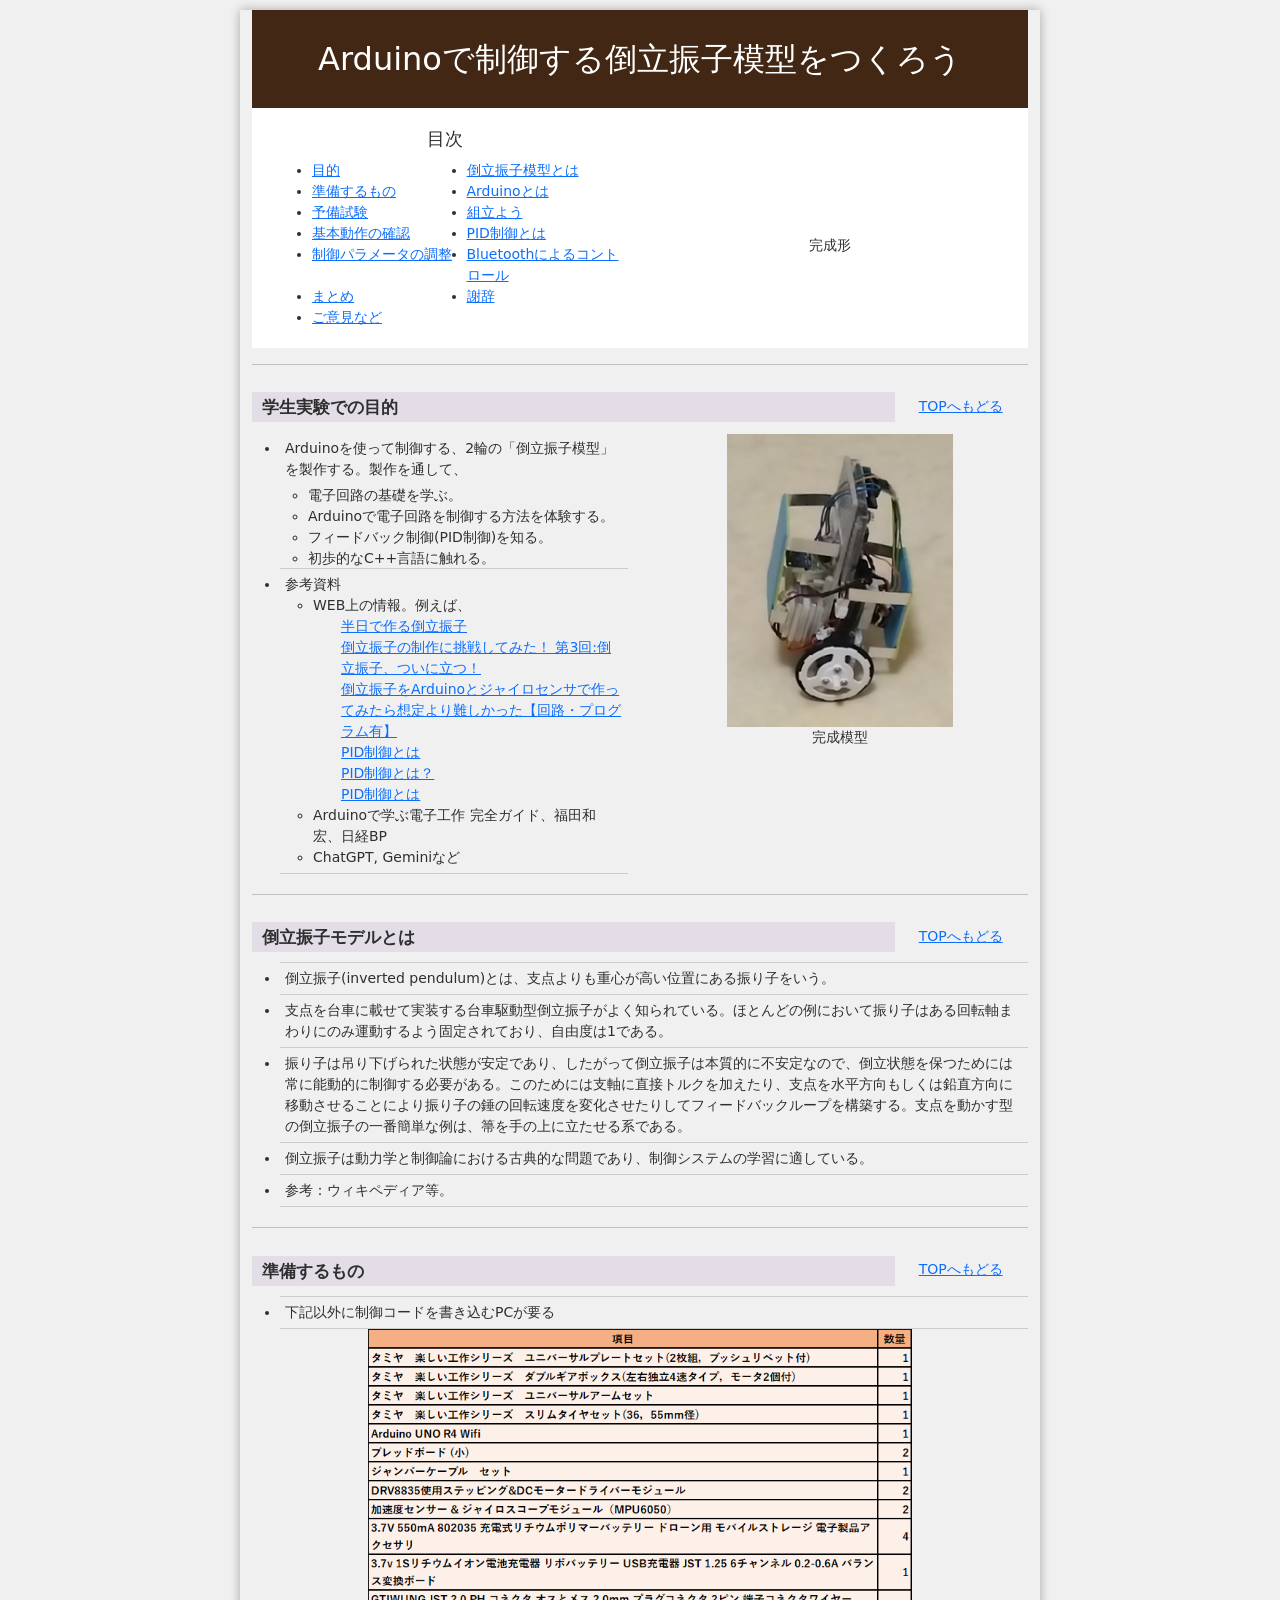
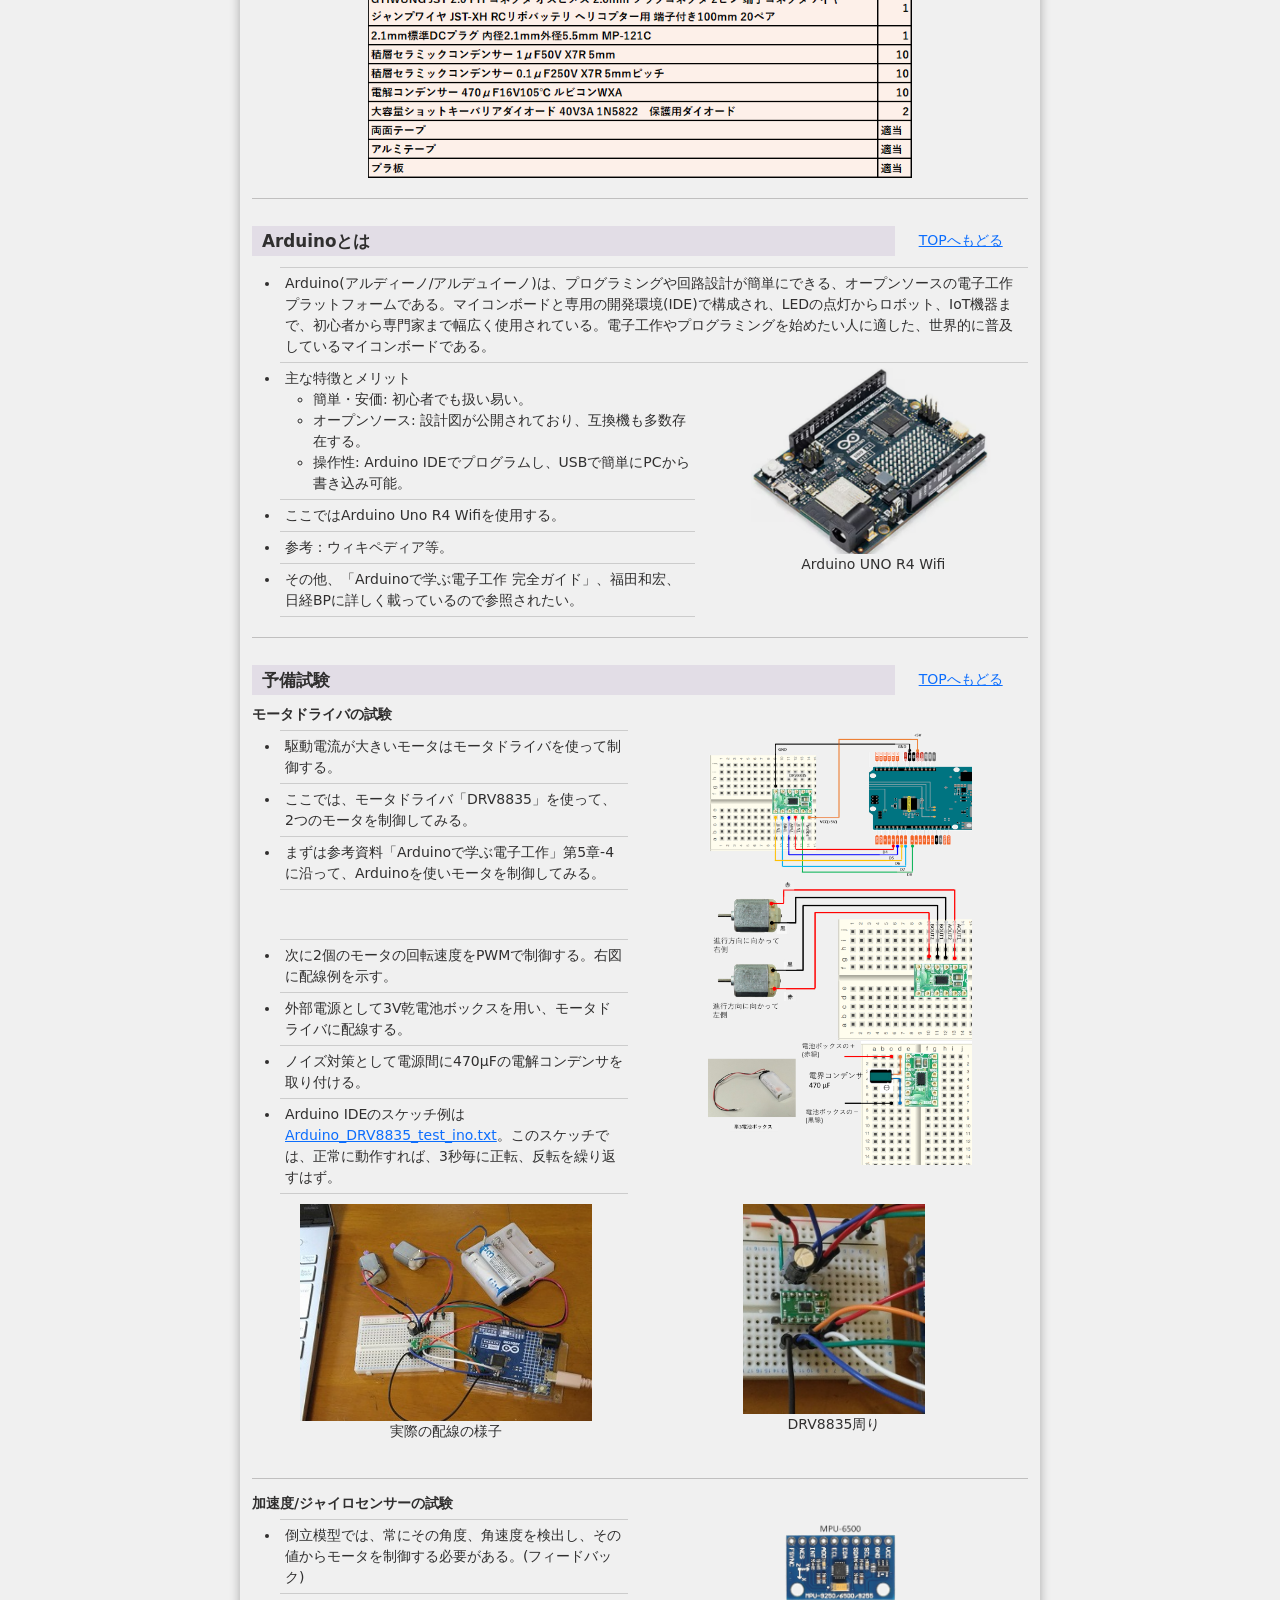
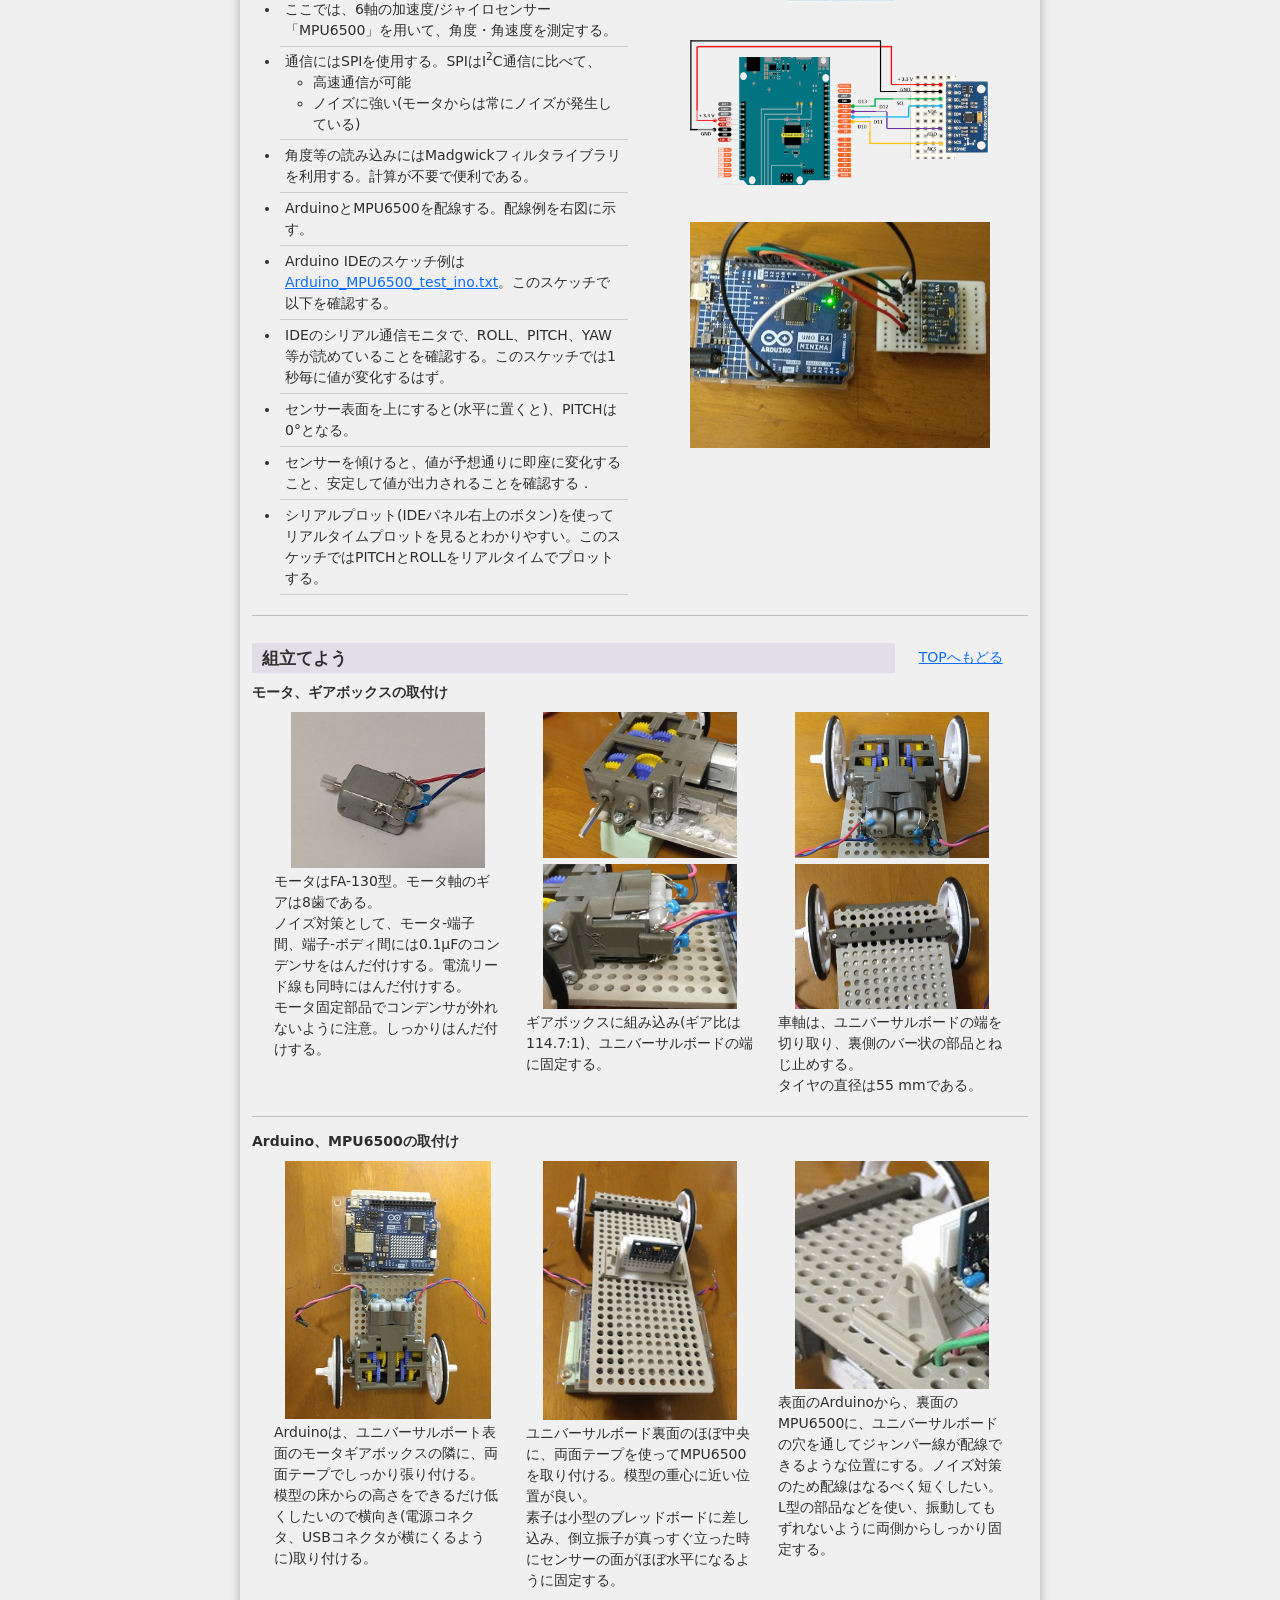
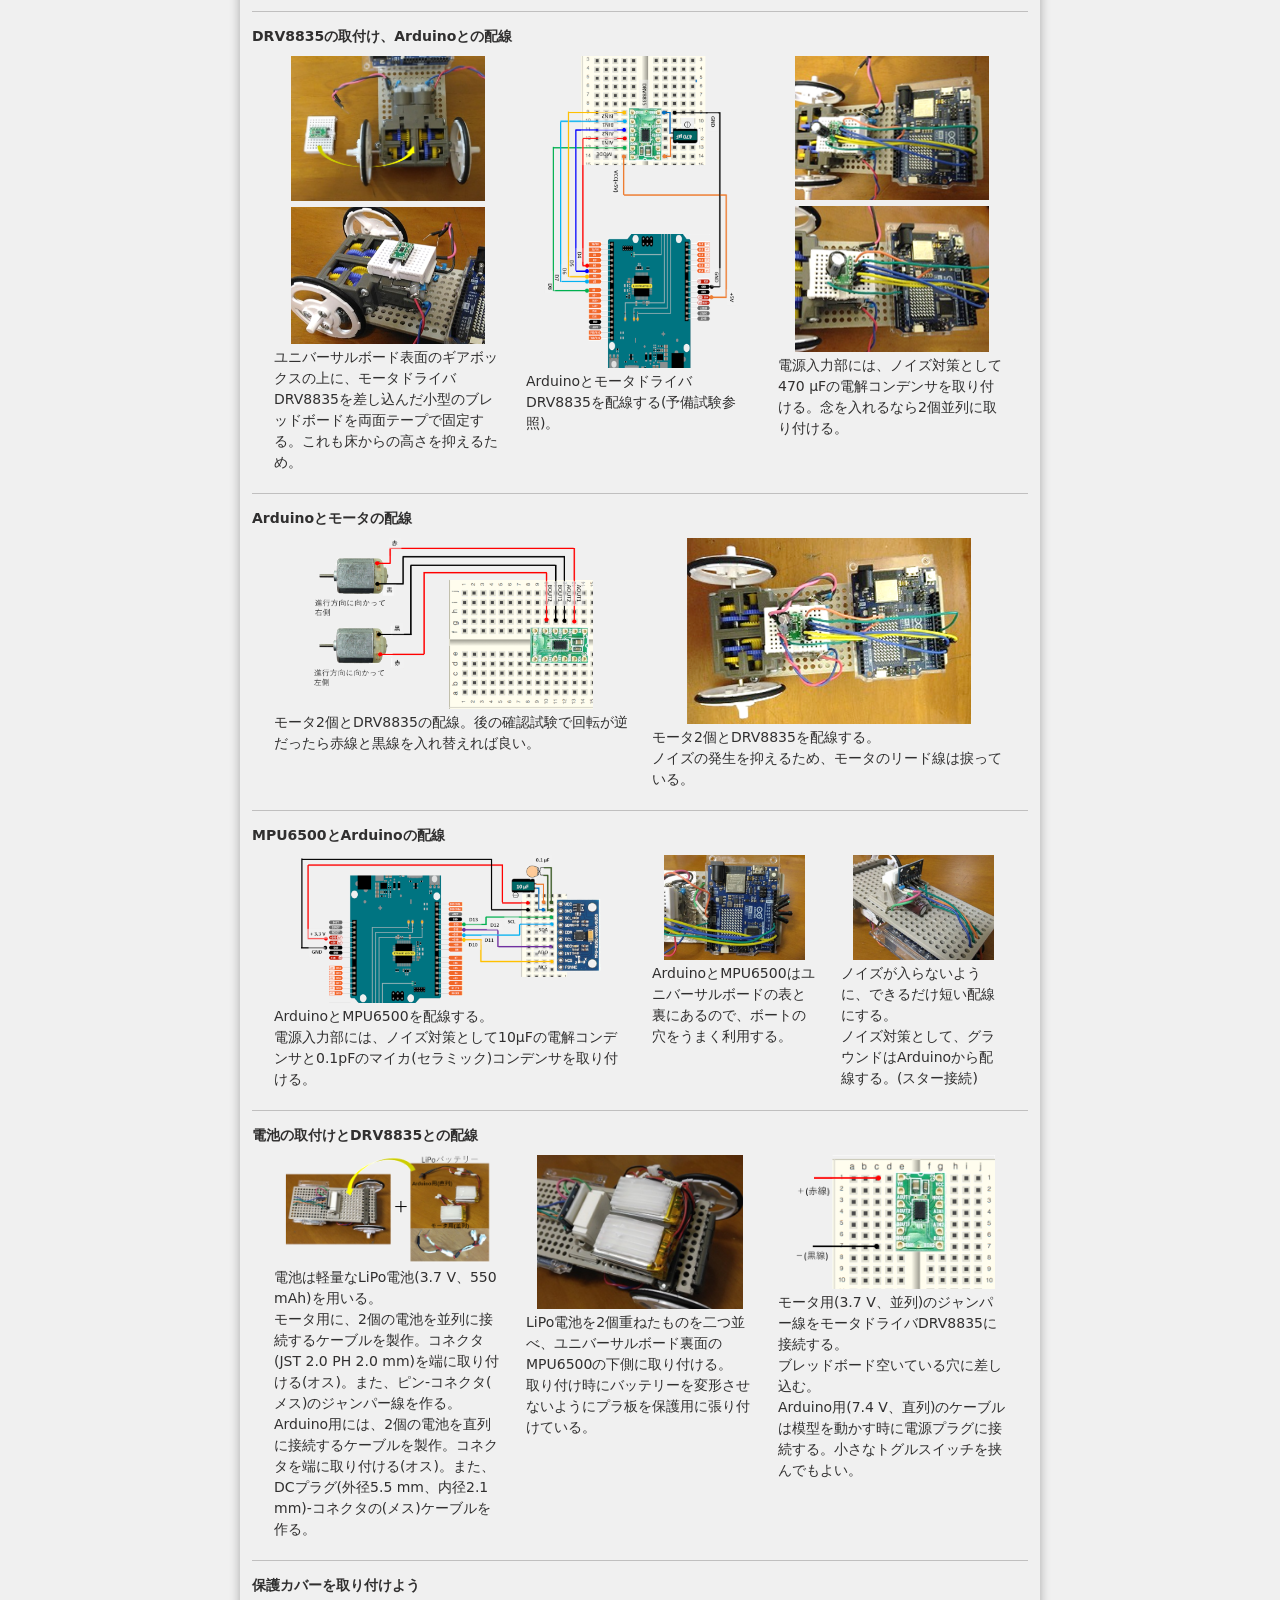
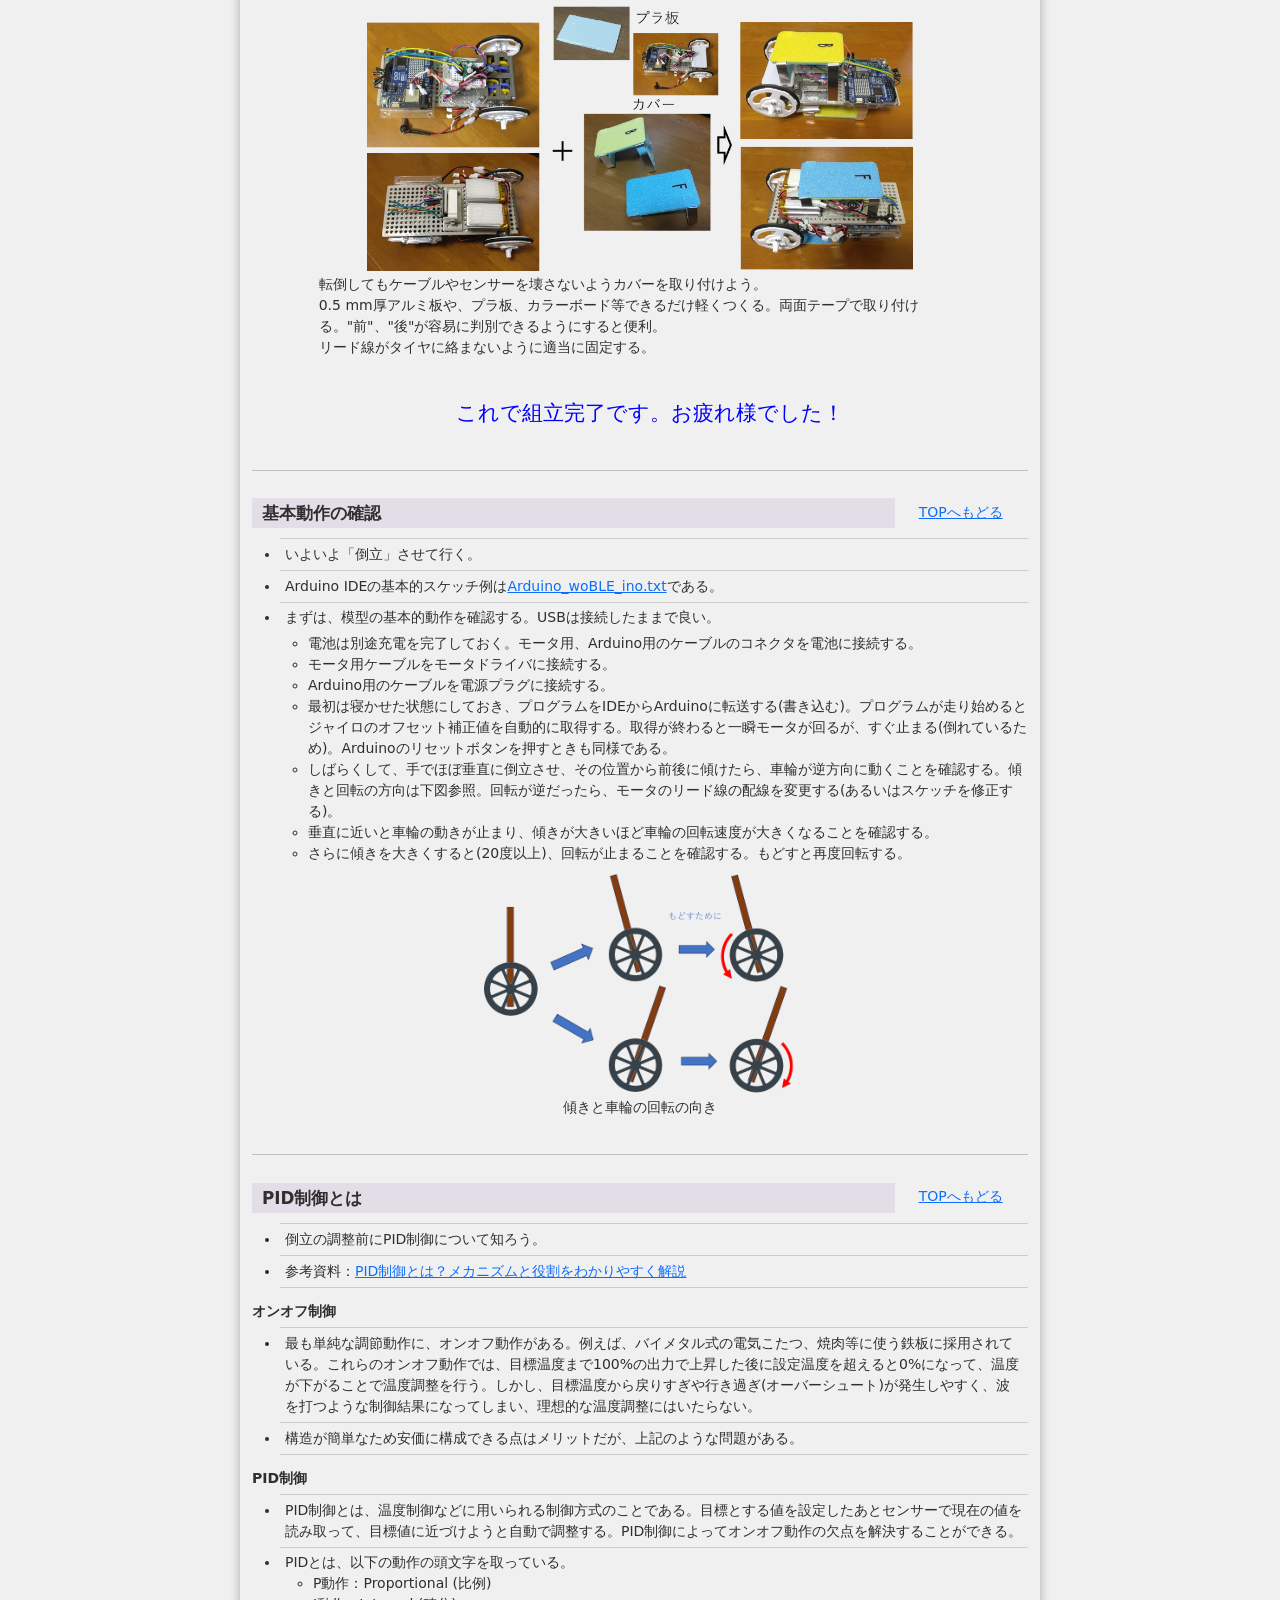
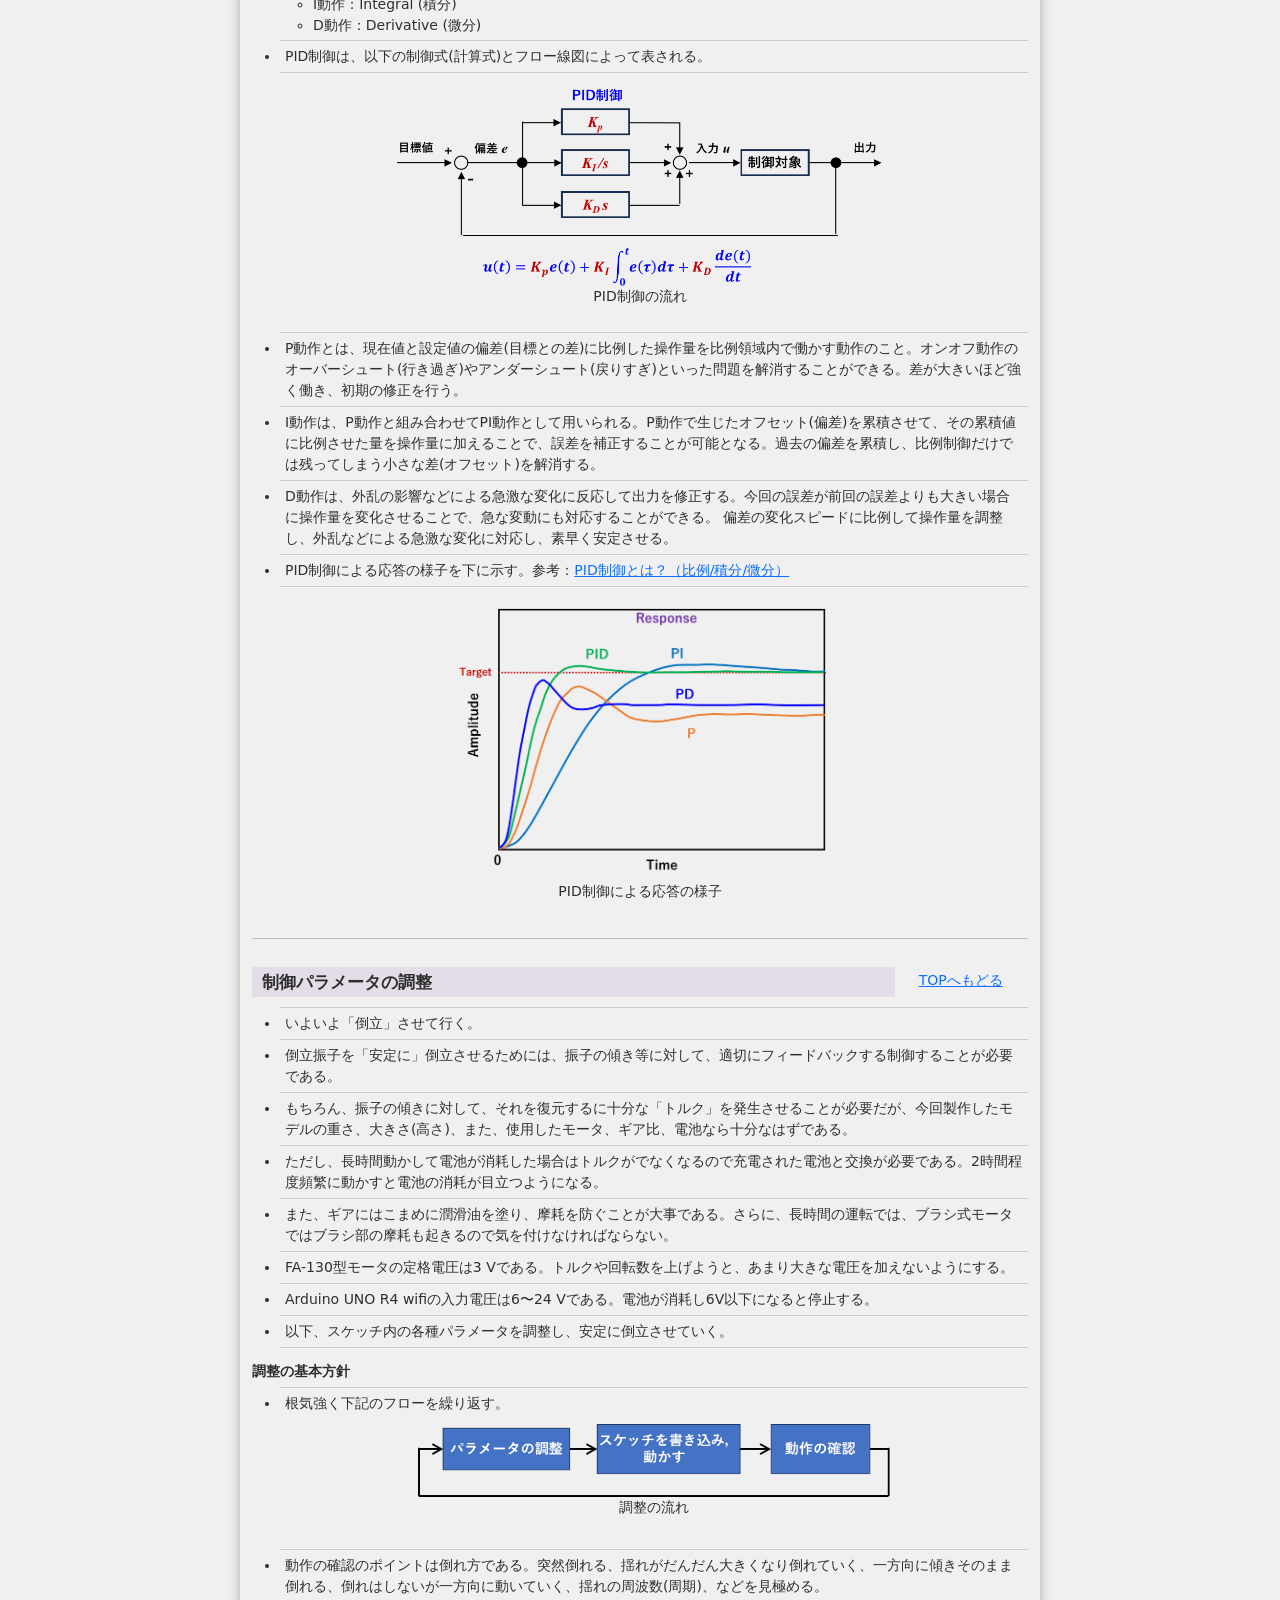
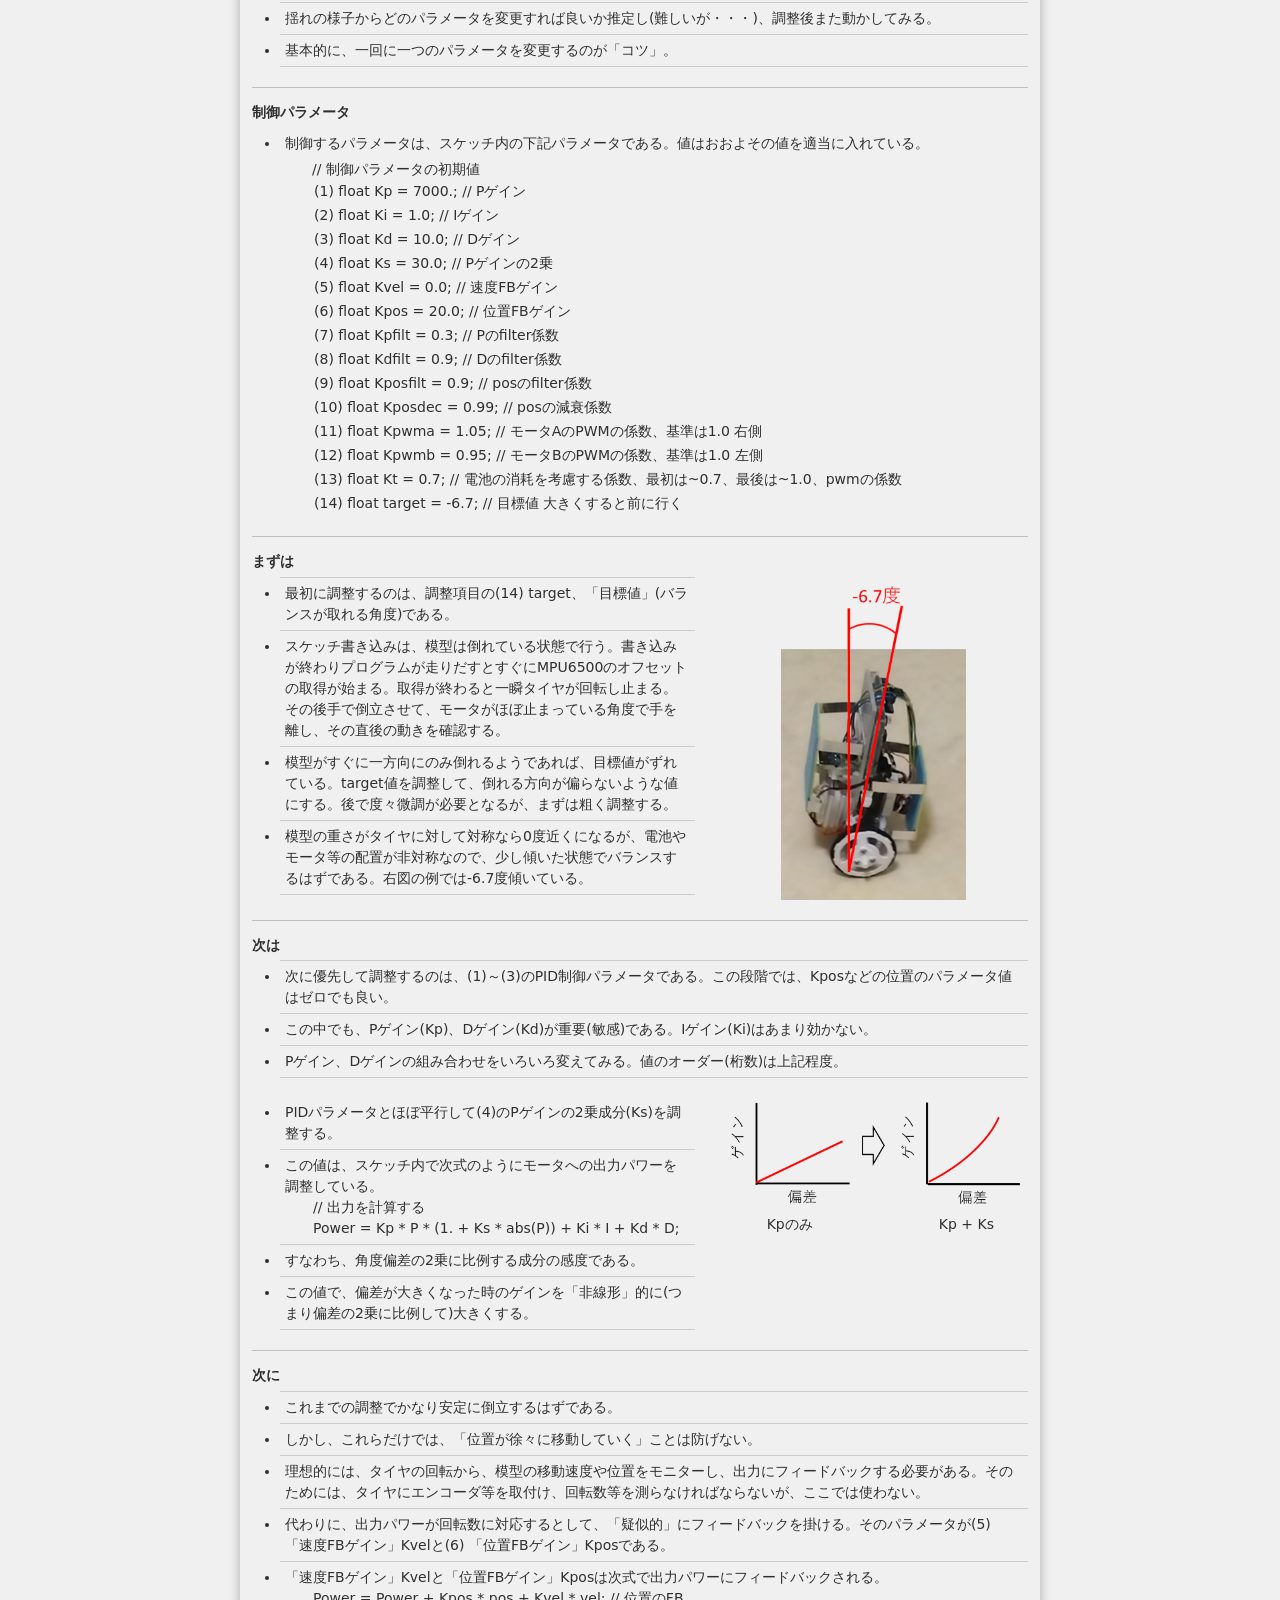
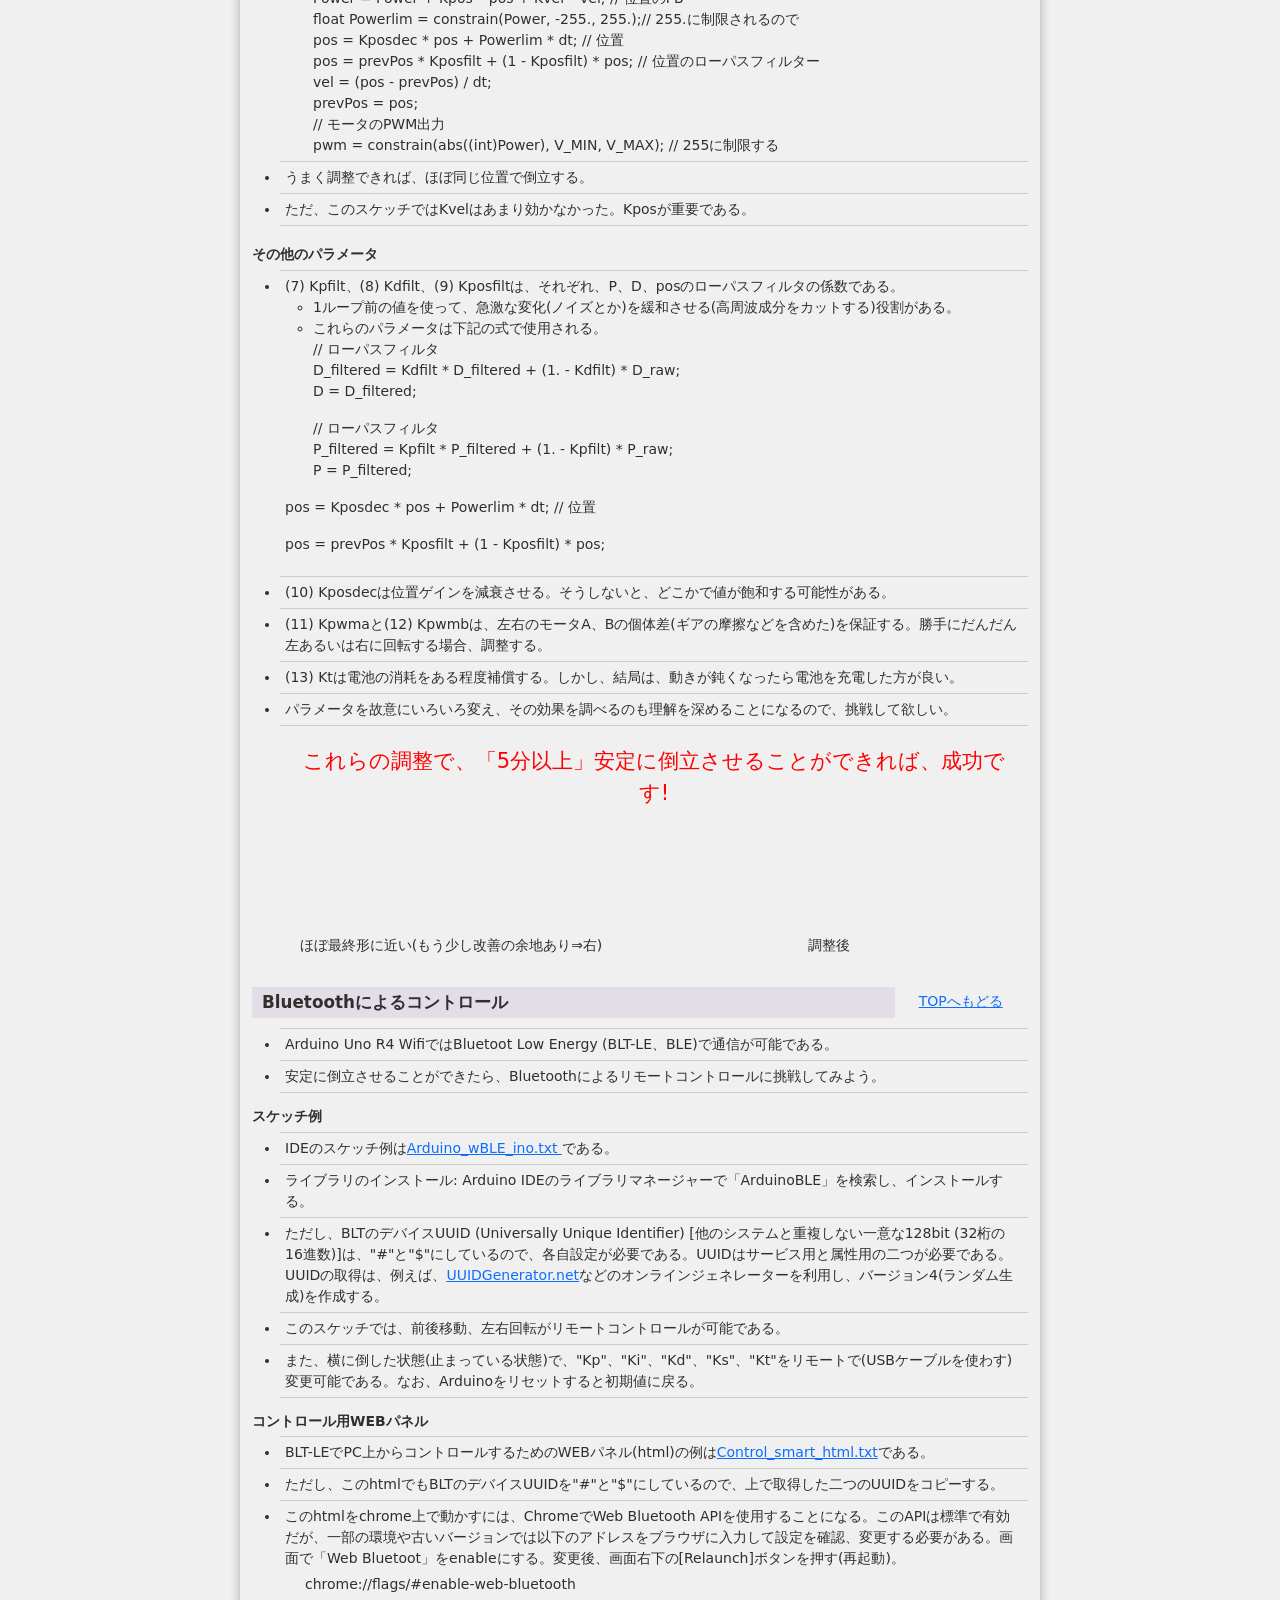
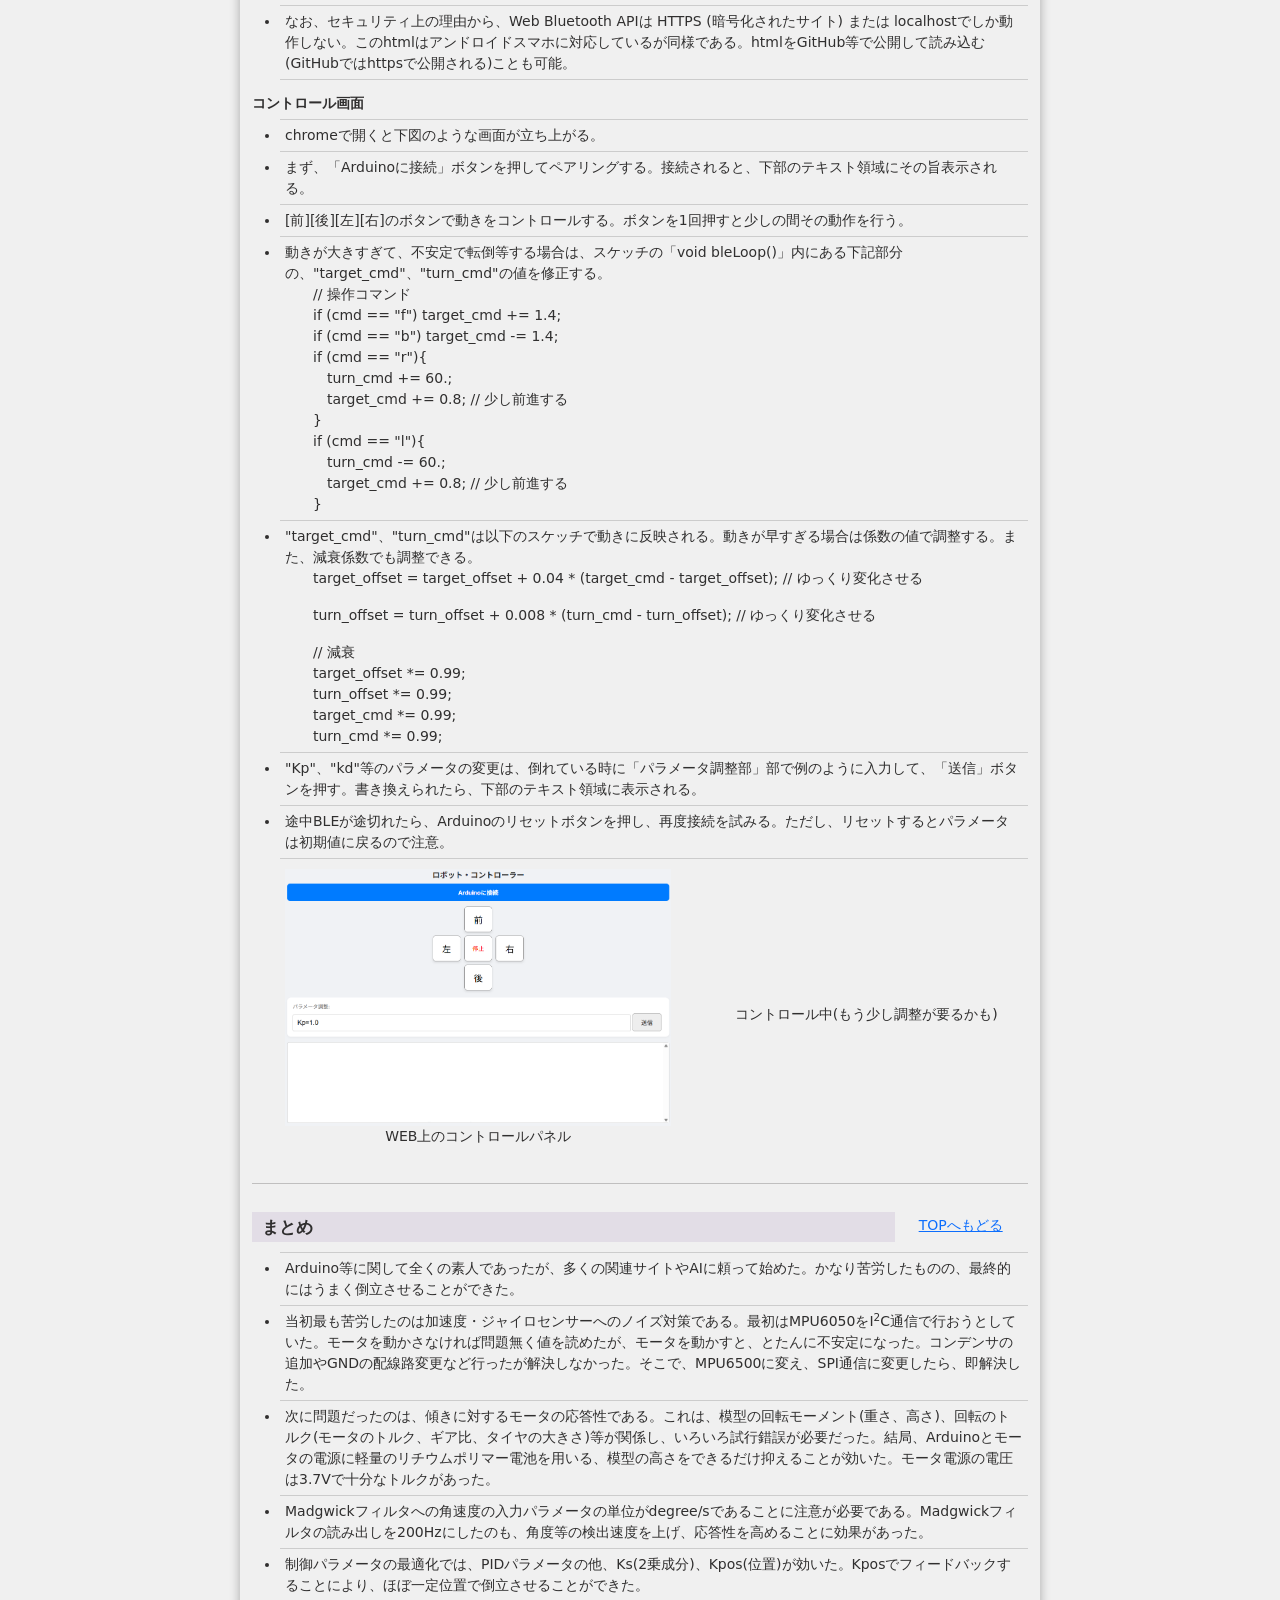
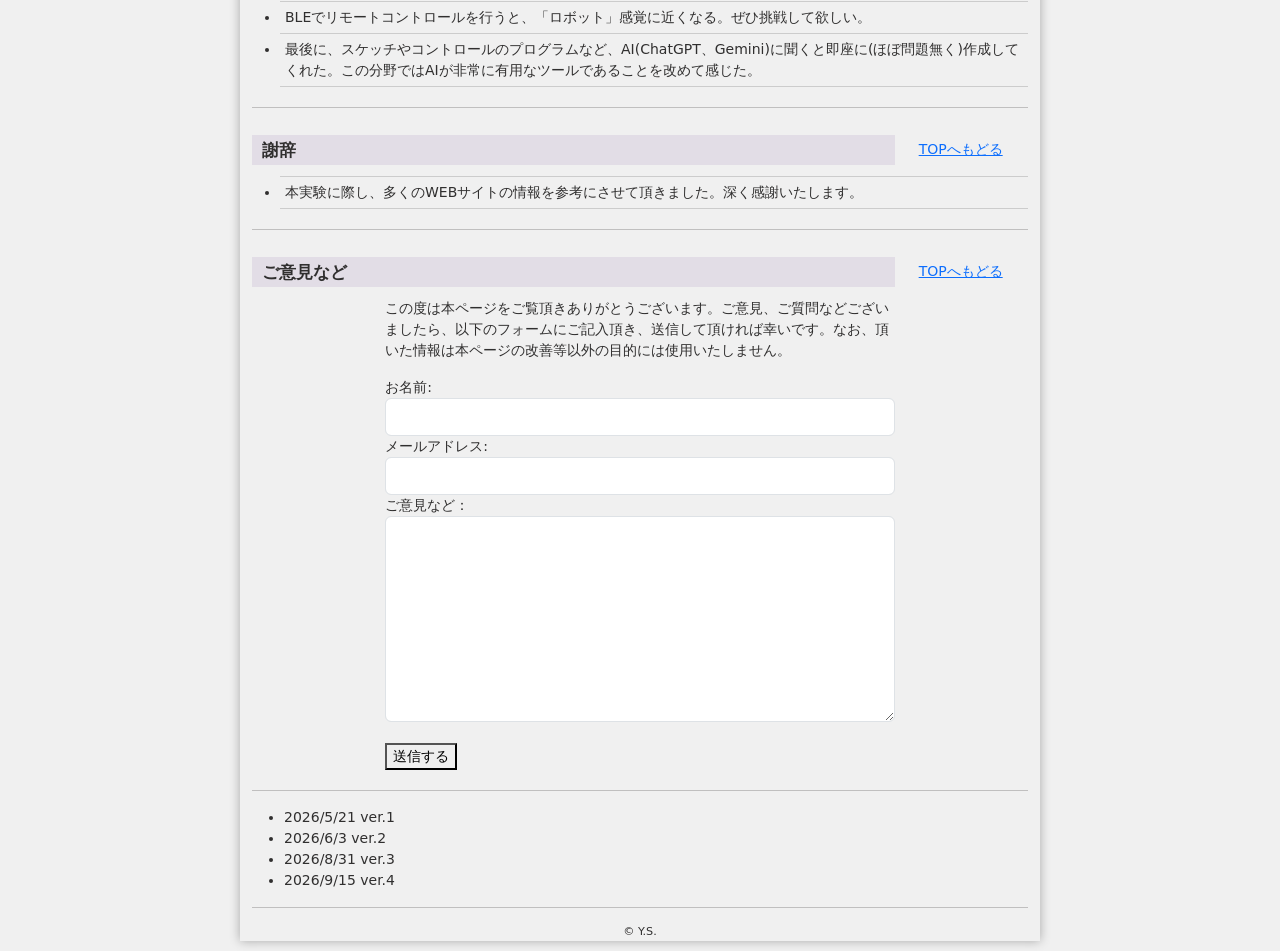
==== commit 9a8d2e63: "Add files via upload" ====
--- a/index.html
+++ b/index.html
@@ -36,7 +36,7 @@
                         </section>
                     </div>
                     <div class="col-sm-6 align-center">
-                        <video src="imgs/ScreenShot_1.mp4" alt="倒立振子模型" autoplay loop muted playsinline style="width: 60%;">再生できません</video>
+                        <video src="imgs/after_tuning_1.mp4" alt="倒立振子模型" autoplay loop muted playsinline style="width: 60%;">再生できません</video>
                         <p>完成形</p>
                     </div>
                 </div>
@@ -103,8 +103,8 @@
                     </div>
                     <ul>
                         <li>倒立振子(inverted pendulum)とは、支点よりも重心が高い位置にある振り子をいう。</li>
-                        <li>支点を台車に載せて実装する台車駆動型倒立振子がよく知られている。ほとんどの例において振り子はある回転軸まわりにのみ運動するよう固定されており、自由度は1に制限されている。</li>
-                        <li>振り子は吊り下げられた状態が安定であり、したがって倒立振子は本質的に不安定であるので、倒立状態を保つためには常に能動的に制御する必要がある。このためには支軸に直接トルクを加えたり、支点を水平方向もしくは鉛直方向に移動させることにより振り子の錘の回転速度を変化させたりしてフィードバックループを構築する。支点を動かす型の倒立振子の一番簡単な例は、箒を手の上に立たせる系である。</li>
+                        <li>支点を台車に載せて実装する台車駆動型倒立振子がよく知られている。ほとんどの例において振り子はある回転軸まわりにのみ運動するよう固定されており、自由度は1である。</li>
+                        <li>振り子は吊り下げられた状態が安定であり、したがって倒立振子は本質的に不安定なので、倒立状態を保つためには常に能動的に制御する必要がある。このためには支軸に直接トルクを加えたり、支点を水平方向もしくは鉛直方向に移動させることにより振り子の錘の回転速度を変化させたりしてフィードバックループを構築する。支点を動かす型の倒立振子の一番簡単な例は、箒を手の上に立たせる系である。</li>
                         <li>倒立振子は動力学と制御論における古典的な問題であり、制御システムの学習に適している。</li>
                         <li>参考：ウィキペディア等。</li>
                     </ul>
@@ -144,24 +144,25 @@
                     </div>
                     <ul>
                         <li>Arduino(アルディーノ/アルデュイーノ)は、プログラミングや回路設計が簡単にできる、オープンソースの電子工作プラットフォームである。マイコンボードと専用の開発環境(IDE)で構成され、LEDの点灯からロボット、IoT機器まで、初心者から専門家まで幅広く使用されている。電子工作やプログラミングを始めたい人に適した、世界的に普及しているマイコンボードである。</li>
-                        <li style="border: none;">主な特徴とメリット
-                        <ul>
-                            <li>簡単・安価: 初心者でも扱い易い。</li>
-                            <li>オープンソース: 設計図が公開されており、互換機も多数存在する。</li>
-                            <li>操作性: Arduino IDEでプログラムし、USBで簡単にPCから書き込み可能。</li>
-                        </ul>
-                        </li>
+                        
                     </ul>
                     <div class="row">
                         <div class="col-sm-7">
                             <ul>
+                                <li>主な特徴とメリット
+                                <ul>
+                                    <li>簡単・安価: 初心者でも扱い易い。</li>
+                                    <li>オープンソース: 設計図が公開されており、互換機も多数存在する。</li>
+                                    <li>操作性: Arduino IDEでプログラムし、USBで簡単にPCから書き込み可能。</li>
+                                </ul>
+                                </li>
                                 <li>ここではArduino Uno R4 Wifiを使用する。</li>
                                 <li>参考：ウィキペディア等。</li>
                                 <li>その他、「Arduinoで学ぶ電子工作 完全ガイド」、福田和宏、日経BPに詳しく載っているので参照されたい。</li>
                             </ul>
                         </div>
                         <div class="col-sm-5 align-center">
-                            <img src="imgs/Arduino_UNO_R4_Wifi.png" alt="Arduino" width="60%">
+                            <img src="imgs/Arduino_UNO_R4_Wifi.png" alt="Arduino" width="80%">
                             <p>Arduino UNO R4 Wifi</p>
                         </div>
                     </div>
@@ -189,7 +190,7 @@
                                 <li>次に2個のモータの回転速度をPWMで制御する。右図に配線例を示す。</li>
                                 <li>外部電源として3V乾電池ボックスを用い、モータドライバに配線する。</li>
                                 <li>ノイズ対策として電源間に470μFの電解コンデンサを取り付ける。</li>
-                                <li>Arduino IDEのスケッチ例は<a href="docs/Arduino_DRV8835_test_ino.txt">Arduino_DRV8835_test_ino.txt</a>。このスケッチでは、正常に走れば3秒毎に正転、反転を繰り返すはず。</li>
+                                <li>Arduino IDEのスケッチ例は<a href="docs/Arduino_DRV8835_test_ino.txt">Arduino_DRV8835_test_ino.txt</a>。このスケッチでは、正常に動作すれば、3秒毎に正転、反転を繰り返すはず。</li>
                             </ul>
                         </div>
                         <div class="col-sm-6 align-center">
@@ -220,15 +221,15 @@
                             <ul>
                                 <li>倒立模型では、常にその角度、角速度を検出し、その値からモータを制御する必要がある。(フィードバック)</li>
                                 <li>ここでは、6軸の加速度/ジャイロセンサー「MPU6500」を用いて、角度・角速度を測定する。</li>
-                                <li style="border: none;">通信にはSPIを使用する。SPIは、
+                                <li style="border: none;">通信にはSPIを使用する。SPIはI<sup>2</sup>C通信に比べて、
                                 <ul>
-                                    <li>I<sup>2</sup>C通信に比べて高速通信が可能</li>
-                                    <li>イズに強い(モータからは常にノイズが発生している)</li>
+                                    <li>高速通信が可能</li>
+                                    <li>ノイズに強い(モータからは常にノイズが発生している)</li>
                                 </ul>
                                 </li>
                                 <li>角度等の読み込みにはMadgwickフィルタライブラリを利用する。計算が不要で便利である。</li>
                                 <li>ArduinoとMPU6500を配線する。配線例を右図に示す。</li>
-                                <li>Arduino IDEのスケッチ例は<a href="docs/Arduino_MPU6500_test_ino.txt">Arduino_MPU6500_test_ino.txt</a></li>
+                                <li>Arduino IDEのスケッチ例は<a href="docs/Arduino_MPU6500_test_ino.txt">Arduino_MPU6500_test_ino.txt</a>。このスケッチで以下を確認する。</li>
                                 <li>IDEのシリアル通信モニタで、ROLL、PITCH、YAW等が読めていることを確認する。このスケッチでは1秒毎に値が変化するはず。</li>
                                 <li>センサー表面を上にすると(水平に置くと)、PITCHは0°となる。</li>
                                 <li>センサーを傾けると、値が予想通りに即座に変化すること、安定して値が出力されることを確認する．</li>
@@ -269,12 +270,12 @@
                             <img src="imgs/Gearbox_front.png" alt="Gearbox_front" width="85%">
                             <img src="imgs/Gearbox_front2.png" alt="Gearbox_front2" width="85%">
                             <p>ギアボックスに組み込み(ギア比は114.7:1)、ユニバーサルボードの端に固定する。</p>
-                            <p>ユニバーサルボードの端を少し切り取り、裏側のバー状の部品とねじ止めする。</p>
                         </div>
                         <div class="col-sm-4 align-center">
                             <img src="imgs/Gearbox_front3.png" alt="Gearbox_front3" width="85%">
                             <img src="imgs/Gearbox_back.png" alt="Gearbox_back" width="85%">
-                            <p>タイヤは直径55 mmのものを用いる。</p>
+                            <p>車軸は、ユニバーサルボードの端を切り取り、裏側のバー状の部品とねじ止めする。</p>
+                            <p>タイヤの直径は55 mmである。</p>
                         </div>
                     </div>
                 </section>
@@ -288,7 +289,7 @@
                         <div class="col-sm-4 align-center">
                             <img src="imgs/Arduino_front.png" alt="Arduino_front" width="90%">
                             <p>Arduinoは、ユニバーサルボート表面のモータギアボックスの隣に、両面テープでしっかり張り付ける。</p>
-                            <p>模型の高さをできるだけ低くしたいので横向き(電源コネクタ、USBコネクタが横にくるように)取り付ける。</p>
+                            <p>模型の床からの高さをできるだけ低くしたいので横向き(電源コネクタ、USBコネクタが横にくるように)取り付ける。</p>
                         </div>
                         <div class="col-sm-4 align-center">
                             <img src="imgs/MPU6500_back.png" alt="MPU6500_back" width="85%">
@@ -312,18 +313,16 @@
                         <div class="col-sm-4 align-center">
                             <img src="imgs/DRV8835_Motor_1.png" alt="DRV8835_Motor_1" width="85%">
                             <img src="imgs/DRV8835_Motor_2.png" alt="DRV8835_Motor_2" width="85%">
-                            <p>ユニバーサルボード表面のギアボックスの上に、モータドライバDRV8835を差し込んだ小型のブレッドボードを両面テープで固定する。これも高さを抑えるため。</p>
+                            <p>ユニバーサルボード表面のギアボックスの上に、モータドライバDRV8835を差し込んだ小型のブレッドボードを両面テープで固定する。これも床からの高さを抑えるため。</p>
                         </div>
                         <div class="col-sm-4 align-center">
                             <img src="imgs/DRV8835_Motor_circuit_4.png" alt="DRV8835_Motor_circuit_1" width="85%">
-                            <p>ArduinoとモータドライバDRV8835を配線する。</p>
-                            <p>電源入力部には、ノイズ対策として470 μFの電解コンデンサを取り付ける。念を入れるなら2個並列に取り付ける。</p>
+                            <p>ArduinoとモータドライバDRV8835を配線する(予備試験参照)。</p>
                         </div>
                         <div class="col-sm-4 align-center">
                             <img src="imgs/DRV8835_Motor_circuit_2.png" alt="DRV8835_Motor_circuit_2" width="85%">
                             <img src="imgs/DRV8835_Motor_circuit_3.png" alt="DRV8835_Motor_circuit_3" width="85%">
-                            <p>ArduinoとモータドライバDRV8835を配線する。</p>
-                        </div>
+                            <p>電源入力部には、ノイズ対策として470 μFの電解コンデンサを取り付ける。念を入れるなら2個並列に取り付ける。</p>
                     </div>
                 </section>
             </div>
@@ -376,20 +375,20 @@
                     <div style="margin: 0 10px;" class="row">
                         <div class="col-sm-4 align-center">
                             <img src="imgs/Battery_1.png" alt="Battery_1" width="90%">
-                            <p>電池は軽量なLiPo電池(3.7V、550mAh)を用いる。</p>
-                            <p>モータ用に、2個の電池を並列に接続するケーブルを製作。コネクタ(JST 2.0 PH 2.0mm)を端に取り付ける(オス)。また、ピン-コネクタ( メス)のジャンパー線を作る。</p>
-                            <p>Arduino用には、2個の電池を直列に接続するケーブルを製作。コネクタを端に取り付ける(オス)。また、DCプラグ(外径5.5mm、内径2.1mm)-コネクタの(メス)ケーブルを作る。</p>
+                            <p>電池は軽量なLiPo電池(3.7 V、550 mAh)を用いる。</p>
+                            <p>モータ用に、2個の電池を並列に接続するケーブルを製作。コネクタ(JST 2.0 PH 2.0 mm)を端に取り付ける(オス)。また、ピン-コネクタ( メス)のジャンパー線を作る。</p>
+                            <p>Arduino用には、2個の電池を直列に接続するケーブルを製作。コネクタを端に取り付ける(オス)。また、DCプラグ(外径5.5 mm、内径2.1 mm)-コネクタの(メス)ケーブルを作る。</p>
                         </div>
                         <div class="col-sm-4 align-center">
                             <a href="#"><img src="imgs/Battery_2.png" alt="Battery_2" width="90%"></a>
                             <p>LiPo電池を2個重ねたものを二つ並べ、ユニバーサルボード裏面のMPU6500の下側に取り付ける。</p>
-                            <p>取り付け時にバッテリーを変形させないようにプラ板を保護用に張り付けた方が良い。</p>
+                            <p>取り付け時にバッテリーを変形させないようにプラ板を保護用に張り付けている。</p>
                         </div>
                         <div class="col-sm-4 align-center">
                             <img src="imgs/Battery_3.png" alt="Battery_3" width="90%">
-                            <p>モータ用(3.7V、並列)のジャンパー線をモータドライバDRV8835に接続する。</p>
+                            <p>モータ用(3.7 V、並列)のジャンパー線をモータドライバDRV8835に接続する。</p>
                             <p>ブレッドボード空いている穴に差し込む。</p>
-                            <p>Arduino用(7.4V、直列)のケーブルは動かす時に電源プラグに接続する。</p>
+                            <p>Arduino用(7.4 V、直列)のケーブルは模型を動かす時に電源プラグに接続する。小さなトグルスイッチを挟んでもよい。</p>
                         </div>
                     </div>
                 </section>
@@ -403,7 +402,7 @@
                         <div class="col-sm-10 text-center">
                             <img src="imgs/Cover.png" alt="Cover" class="mx-auto d-block" style="width: 85%;">
                             <p>転倒してもケーブルやセンサーを壊さないようカバーを取り付けよう。</p>
-                            <p>0.5mm厚アルミ板や、プラ板、カラーボード等できるだけ軽くつくる。両面テープで取り付ける。"前"、"後"が容易に判別できるようにすると便利。</p>
+                            <p>0.5 mm厚アルミ板や、プラ板、カラーボード等できるだけ軽くつくる。両面テープで取り付ける。"前"、"後"が容易に判別できるようにすると便利。</p>
                             <p>リード線がタイヤに絡まないように適当に固定する。</p>
                         </div>
                     </div>
@@ -429,12 +428,12 @@
                         <li>Arduino IDEの基本的スケッチ例は<a href="docs/Arduino_woBLE_ino.txt">Arduino_woBLE_ino.txt</a>である。</li>
                         <li style="border: none;">まずは、模型の基本的動作を確認する。USBは接続したままで良い。</li>
                         <ul>
-                            <li style="border: none;">電池は充電を完了しておく。モータ用、Arduino用のケーブルのコネクタを接続する。</li>
-                            <li style="border: none;">モータ用ジャンパー線をモータドライバに接続する。</li>
+                            <li style="border: none;">電池は別途充電を完了しておく。モータ用、Arduino用のケーブルのコネクタを電池に接続する。</li>
+                            <li style="border: none;">モータ用ケーブルをモータドライバに接続する。</li>
                             <li style="border: none;">Arduino用のケーブルを電源プラグに接続する。</li>
                             <li style="border: none;">最初は寝かせた状態にしておき、プログラムをIDEからArduinoに転送する(書き込む)。プログラムが走り始めるとジャイロのオフセット補正値を自動的に取得する。取得が終わると一瞬モータが回るが、すぐ止まる(倒れているため)。Arduinoのリセットボタンを押すときも同様である。</li>
-                            <li style="border: none;">しばらくして、手でほぼ垂直に倒立させ、その位置から前後に傾けたら、車輪が逆方向に動くことを確認する。傾きと回転の方向は下図参照。回転が逆だったら、モータのリード線の配線を変更する。</li>
-                            <li style="border: none;">傾きが大きいほど車輪の回転速度が大きくなることを確認する。</li>
+                            <li style="border: none;">しばらくして、手でほぼ垂直に倒立させ、その位置から前後に傾けたら、車輪が逆方向に動くことを確認する。傾きと回転の方向は下図参照。回転が逆だったら、モータのリード線の配線を変更する(あるいはスケッチを修正する)。</li>
+                            <li style="border: none;">垂直に近いと車輪の動きが止まり、傾きが大きいほど車輪の回転速度が大きくなることを確認する。</li>
                             <li style="border: none;">さらに傾きを大きくすると(20度以上)、回転が止まることを確認する。もどすと再度回転する。</li>
                         </ul>
                     </ul>
@@ -465,11 +464,11 @@
                     <h2 style="margin-top: 15px;">オンオフ制御</h2>
                     <ul>
                         <li>最も単純な調節動作に、オンオフ動作がある。例えば、バイメタル式の電気こたつ、焼肉等に使う鉄板に採用されている。これらのオンオフ動作では、目標温度まで100%の出力で上昇した後に設定温度を超えると0%になって、温度が下がることで温度調整を行う。しかし、目標温度から戻りすぎや行き過ぎ(オーバーシュート)が発生しやすく、波を打つような制御結果になってしまい、理想的な温度調整にはいたらない。</li>
-                        <li>オンオフ制御は、構造が簡単なため安価に構成できる点はメリットだが、上記のような問題がある。</li>
+                        <li>構造が簡単なため安価に構成できる点はメリットだが、上記のような問題がある。</li>
                     </ul>
                     <h2 style="margin-top: 15px;">PID制御</h2>
                     <ul>
-                        <li>PID制御とは、温度制御などに用いられる制御方式のことである。目標とする値を設定したあとセンサーで現在の値を読み取って、目標値に近づけようと自動で調整する。PID制御によってオンオフ動作の欠点を解決することができる</li>
+                        <li>PID制御とは、温度制御などに用いられる制御方式のことである。目標とする値を設定したあとセンサーで現在の値を読み取って、目標値に近づけようと自動で調整する。PID制御によってオンオフ動作の欠点を解決することができる。</li>
                         <li style="border: none;">PIDとは、以下の動作の頭文字を取っている。
                         <ul>
                             <li>P動作：Proportional (比例)</li>
@@ -486,7 +485,7 @@
                         </div>
                     </div>
                     <ul>
-                        <li>P動作とは、現在値と設定値の偏差(目標との差)に比例した操作量を比例帯内で働かす動作のこと。オンオフ動作のオーバーシュート(行き過ぎ)やアンダーシュート(戻りすぎ)といった問題を解消することができる。差が大きいほど強く働き、初期の修正を行う。</li>
+                        <li>P動作とは、現在値と設定値の偏差(目標との差)に比例した操作量を比例領域内で働かす動作のこと。オンオフ動作のオーバーシュート(行き過ぎ)やアンダーシュート(戻りすぎ)といった問題を解消することができる。差が大きいほど強く働き、初期の修正を行う。</li>
                         <li>I動作は、P動作と組み合わせてPI動作として用いられる。P動作で生じたオフセット(偏差)を累積させて、その累積値に比例させた量を操作量に加えることで、誤差を補正することが可能となる。過去の偏差を累積し、比例制御だけでは残ってしまう小さな差(オフセット)を解消する。</li>
                         <li>D動作は、外乱の影響などによる急激な変化に反応して出力を修正する。今回の誤差が前回の誤差よりも大きい場合に操作量を変化させることで、急な変動にも対応することができる。 偏差の変化スピードに比例して操作量を調整し、外乱などによる急激な変化に対応し、素早く安定させる。</li>
                         <li>PID制御による応答の様子を下に示す。参考：<a href="https://e-sysnet.com/seigyo3/">PID制御とは？（比例/積分/微分）</a></li>
@@ -515,10 +514,10 @@
                         <li>いよいよ「倒立」させて行く。</li>
                         <li>倒立振子を「安定に」倒立させるためには、振子の傾き等に対して、適切にフィードバックする制御することが必要である。</li>
                         <li>もちろん、振子の傾きに対して、それを復元するに十分な「トルク」を発生させることが必要だが、今回製作したモデルの重さ、大きさ(高さ)、また、使用したモータ、ギア比、電池なら十分なはずである。</li>
-                        <li>ただし、長時間動かして電池が消耗した場合はトルクがでなくなるので充電された電池と交換が必要である。1時間程度頻繁に動かすと電池の消耗が目立つようになる。</li>
+                        <li>ただし、長時間動かして電池が消耗した場合はトルクがでなくなるので充電された電池と交換が必要である。2時間程度頻繁に動かすと電池の消耗が目立つようになる。</li>
                         <li>また、ギアにはこまめに潤滑油を塗り、摩耗を防ぐことが大事である。さらに、長時間の運転では、ブラシ式モータではブラシ部の摩耗も起きるので気を付けなければならない。</li>
-                        <li>FA-130型モータの定格電圧は3Vである。トルクや回転数を上げようと、あまり大きな電圧を加えないようにする。</li>
-                        <li>Arduino UNO R4 wifiの入力電圧は6〜24Vである。電池が消耗し6V以下になると停止する。</li>
+                        <li>FA-130型モータの定格電圧は3 Vである。トルクや回転数を上げようと、あまり大きな電圧を加えないようにする。</li>
+                        <li>Arduino UNO R4 wifiの入力電圧は6〜24 Vである。電池が消耗し6V以下になると停止する。</li>
                         <li>以下、スケッチ内の各種パラメータを調整し、安定に倒立させていく。</li>
                     </ul>
                     <h2 style="margin-top: 15px;">調整の基本方針</h2>
@@ -531,8 +530,8 @@
                             </div>
                         </div>
                         </li>
-                        <li>動作の確認のポイントは倒れ方である。突然倒れる、揺れがだんだん大きくなり倒れていく、一方向に傾きそのまま倒れる、倒れはしないが一方向に動いていく、揺れが大きい、などを見極める。</li>
-                        <li>揺れの様子からどのパラメータを変更すれば良いか推定し(難しいが。。)、調整後また動かしてみる。</li>
+                        <li>動作の確認のポイントは倒れ方である。突然倒れる、揺れがだんだん大きくなり倒れていく、一方向に傾きそのまま倒れる、倒れはしないが一方向に動いていく、揺れの周波数(周期)、などを見極める。</li>
+                        <li>揺れの様子からどのパラメータを変更すれば良いか推定し(難しいが・・・)、調整後また動かしてみる。</li>
                         <li>基本的に、一回に一つのパラメータを変更するのが「コツ」。</li>
                     </ul>
                 </section>
@@ -546,15 +545,16 @@
                         <li style="border: none;">制御するパラメータは、スケッチ内の下記パラメータである。値はおおよその値を適当に入れている。</li>
                         <ol class="bracket">
                             <p style="margin: 0 0">// 制御パラメータの初期値</p>
-                            <li>float Kp = 3000.; // Pゲイン</li>
-                            <li>float Ki = 5.0; // Iゲイン</li>
+                            <li>float Kp = 7000.; // Pゲイン</li>
+                            <li>float Ki = 1.0; // Iゲイン</li>
                             <li>float Kd = 10.0; // Dゲイン</li>
-                            <li>float Ks = 50.0; // Pゲインの2乗</li>
-                            <li>float Kvel = 0.0; // 速度FBゲイン0.1</li>
-                            <li>float Kpos = 0.2; // 位置FBゲイン0.5</li>
-                            <li>float Kpfilt = 0.05; // Pのfilter係数</li>
-                            <li>float Kdfilt = 0.95; // Dのfilter係数</li>
-                            <li>float Kposdec = 0.999; // posの減衰係数</li>
+                            <li>float Ks = 30.0; // Pゲインの2乗</li>
+                            <li>float Kvel = 0.0; // 速度FBゲイン</li>
+                            <li>float Kpos = 20.0; // 位置FBゲイン</li>
+                            <li>float Kpfilt = 0.3; // Pのfilter係数</li>
+                            <li>float Kdfilt = 0.9; // Dのfilter係数</li>
+                            <li>float Kposfilt = 0.9; // posのfilter係数</li>
+                            <li>float Kposdec = 0.99; // posの減衰係数</li>
                             <li>float Kpwma = 1.05; // モータAのPWMの係数、基準は1.0 右側</li>
                             <li>float Kpwmb = 0.95; // モータBのPWMの係数、基準は1.0 左側</li>
                             <li>float Kt = 0.7; // 電池の消耗を考慮する係数、最初は~0.7、最後は~1.0、pwmの係数</li>
@@ -571,7 +571,7 @@
                     <div class="row">
                         <div class="col-sm-7">
                             <ul>
-                                <li>最初に調整するのは、調整項目の(13) target、「目標値」(バランスが取れる角度)である。</li>
+                                <li>最初に調整するのは、調整項目の(14) target、「目標値」(バランスが取れる角度)である。</li>
                                 <li>スケッチ書き込みは、模型は倒れている状態で行う。書き込みが終わりプログラムが走りだすとすぐにMPU6500のオフセットの取得が始まる。取得が終わると一瞬タイヤが回転し止まる。その後手で倒立させて、モータがほぼ止まっている角度で手を離し、その直後の動きを確認する。</li>
                                 <li>模型がすぐに一方向にのみ倒れるようであれば、目標値がずれている。target値を調整して、倒れる方向が偏らないような値にする。後で度々微調が必要となるが、まずは粗く調整する。</li>
                                 <li>模型の重さがタイヤに対して対称なら0度近くになるが、電池やモータ等の配置が非対称なので、少し傾いた状態でバランスするはずである。右図の例では-6.7度傾いている。</li>
@@ -589,7 +589,7 @@
                 <section class="parag">
                     <h2>次は</h2>
                     <ul>
-                        <li>次に優先して調整するのは、(1)～(3)のPID制御パラメータである。</li>
+                        <li>次に優先して調整するのは、(1)～(3)のPID制御パラメータである。この段階では、Kposなどの位置のパラメータ値はゼロでも良い。</li>
                         <li>この中でも、Pゲイン(Kp)、Dゲイン(Kd)が重要(敏感)である。Iゲイン(Ki)はあまり効かない。</li>
                         <li>Pゲイン、Dゲインの組み合わせをいろいろ変えてみる。値のオーダー(桁数)は上記程度。</li>
                     </ul>
@@ -601,13 +601,13 @@
                     <div class="row">
                         <div class="col-sm-7">
                             <ul>
-                                <li style="border-top: none;">PIDパラメータとほぼ平行して調整するのは(4)のPゲインの2乗成分(Ks)である。</li>
+                                <li style="border-top: none;">PIDパラメータとほぼ平行して(4)のPゲインの2乗成分(Ks)を調整する。</li>
                                 <li>この値は、スケッチ内で次式のようにモータへの出力パワーを調整している。
                                 <p style="padding-left: 2em; margin: 0;">// 出力を計算する</p>
                                 <p style="padding-left: 2em; margin: 0;"> Power = Kp * P * (1. + Ks * abs(P)) + Ki * I + Kd * D;</p>
                                 </li>
                                 <li>すなわち、角度偏差の2乗に比例する成分の感度である。</li>
-                                <li>この値で、偏差が大きくなった時のゲインを「非線形」的に(つまり偏差の2乗に比例して)大きくする。結構効く。</li>
+                                <li>この値で、偏差が大きくなった時のゲインを「非線形」的に(つまり偏差の2乗に比例して)大きくする。</li>
                             </ul>
                         </div>
                         <div class="col-sm-5 align-center">
@@ -626,27 +626,28 @@
                         <li>これまでの調整でかなり安定に倒立するはずである。</li>
                         <li>しかし、これらだけでは、「位置が徐々に移動していく」ことは防げない。</li>
                         <li>理想的には、タイヤの回転から、模型の移動速度や位置をモニターし、出力にフィードバックする必要がある。そのためには、タイヤにエンコーダ等を取付け、回転数等を測らなければならないが、ここでは使わない。</li>
-                        <li>そこで、出力パワーが回転数に対応するとして、「疑似的」にフィードバックを掛ける。そのパラメータが(5) 「速度FBゲイン」Kvelと(6) 「位置FBゲイン」Kposである。</li>
+                        <li>代わりに、出力パワーが回転数に対応するとして、「疑似的」にフィードバックを掛ける。そのパラメータが(5) 「速度FBゲイン」Kvelと(6) 「位置FBゲイン」Kposである。</li>
                         <li>「速度FBゲイン」Kvelと「位置FBゲイン」Kposは次式で出力パワーにフィードバックされる。
                         <p style="padding-left: 2em; margin: 0;">Power = Power + Kpos * pos + Kvel * vel; // 位置のFB</p>
                         <p style="padding-left: 2em; margin: 0;">float Powerlim = constrain(Power, -255., 255.);// 255.に制限されるので</p>
                         <p style="padding-left: 2em; margin: 0;">pos = Kposdec * pos + Powerlim * dt; // 位置</p>
+                        <p style="padding-left: 2em; margin: 0;">pos = prevPos * Kposfilt + (1 - Kposfilt) * pos; // 位置のローパスフィルター</p>
                         <p style="padding-left: 2em; margin: 0;">vel = (pos - prevPos) / dt;</p>
                         <p style="padding-left: 2em; margin: 0;">prevPos = pos;</p>
                         <p style="padding-left: 2em; margin: 0;">// モータのPWM出力</p>
                         <p style="padding-left: 2em; margin: 0;">pwm = constrain(abs((int)Power), V_MIN, V_MAX); // 255に制限する</p>
                         </li>
                         <li>うまく調整できれば、ほぼ同じ位置で倒立する。</li>
-                        <li>ただ、このスケッチではKvelはほとんど効かなかった。Kposが重要である。</li>
-                    </ul>
-                </section>
-            </div>
-            <!-- 次のセクションへ　-->
+                        <li>ただ、このスケッチではKvelはあまり効かなかった。Kposが重要である。</li>
+                    </ul>
+                </section>
+            </div>
+            <!-- 次のセクションへ -->
              <div>
                 <section class="parag">
                     <h2>その他のパラメータ</h2>
                     <ul>
-                        <li>(7) Kpfilt、(8) Kdfiltは、それぞれ、Kp、Kdのローパスフィルタの係数である。
+                        <li>(7) Kpfilt、(8) Kdfilt、(9) Kposfiltは、それぞれ、P、D、posのローパスフィルタの係数である。
                             <ul>
                                 <li>1ループ前の値を使って、急激な変化(ノイズとか)を緩和させる(高周波成分をカットする)役割がある。</li>
                                 <li>これらのパラメータは下記の式で使用される。</li>
@@ -658,18 +659,27 @@
                         <p style="padding-left: 2em; margin: 0;">// ローパスフィルタ</p>
                         <p style="padding-left: 2em; margin: 0;">P_filtered = Kpfilt * P_filtered + (1. - Kpfilt) * P_raw;</p>
                         <p style="padding-left: 2em; margin: 0;">P = P_filtered;</p>
+                        <p></p>
+                        <p>pos = Kposdec * pos + Powerlim * dt; // 位置</p>
+                        <p>pos = prevPos * Kposfilt + (1 - Kposfilt) * pos;</p>
                         </li>
-                        <li>(9) Kposdecは位置ゲインを減衰させる。そうしないと、どこかで値が飽和する可能性がある。</li>
-                        <li>(10) Kpwmaと(11) Kpwmbは、左右のモータA、Bの個体差(ギアの摩擦などを含めた)を保証する。勝手にだんだん左あるいは右に回転する場合、調整する。</li>
-                        <li>(12) Ktは電池の消耗をある程度補償する。しかし、結局は、動きが鈍くなったら電池を交換した方が良い。</li>
+                        <li>(10) Kposdecは位置ゲインを減衰させる。そうしないと、どこかで値が飽和する可能性がある。</li>
+                        <li>(11) Kpwmaと(12) Kpwmbは、左右のモータA、Bの個体差(ギアの摩擦などを含めた)を保証する。勝手にだんだん左あるいは右に回転する場合、調整する。</li>
+                        <li>(13) Ktは電池の消耗をある程度補償する。しかし、結局は、動きが鈍くなったら電池を充電した方が良い。</li>
                         <li>パラメータを故意にいろいろ変え、その効果を調べるのも理解を深めることになるので、挑戦して欲しい。</li>
                         <p> </p>
                         <p style="font-size: 150%; text-align: center; margin: 20px 10px; color: red;">これらの調整で、「5分以上」安定に倒立させることができれば、成功です!</p>
                     </ul>
-                    <div class="row justify-content-center">
-                        <div class="col-sm-7 text-center">
+                </section>
+                <section class="parag3">
+                    <div style="margin: 0 10px;" class="row">
+                        <div class="col-sm-6 align-center">
                             <video src="imgs/ScreenShot_1.mp4" alt="倒立振子模型" autoplay loop muted playsinline style="width: 60%;">再生できません</video>
-                            <p>ほぼ最終形に近い(もう少し改善の余地あり)</p>
+                            <p style="text-align: center;">ほぼ最終形に近い(もう少し改善の余地あり⇒右)</p>
+                        </div>
+                        <div class="col-sm-6 align-center">
+                            <video src="imgs/after_tuning_1.mp4" alt="倒立振子模型調整後" autoplay loop muted playsinline style="width: 60%;">再生できません</video>
+                            <p style="text-align: center;">調整後</p>
                         </div>
                     </div>
                 </section>
@@ -686,7 +696,7 @@
                         </div>
                     </div>
                     <ul>
-                        <li>Arduino Uno R4 WifiではBluetoot Low Energy (BLT-LE)で通信が可能である。</li>
+                        <li>Arduino Uno R4 WifiではBluetoot Low Energy (BLT-LE、BLE)で通信が可能である。</li>
                         <li>安定に倒立させることができたら、Bluetoothによるリモートコントロールに挑戦してみよう。</li>
                     </ul>
                     <h2 style="margin-top: 15px;">スケッチ例</h2>
@@ -711,7 +721,7 @@
                     <ul>
                         <li>chromeで開くと下図のような画面が立ち上がる。</li>
                         <li>まず、「Arduinoに接続」ボタンを押してペアリングする。接続されると、下部のテキスト領域にその旨表示される。</li>
-                        <li>前後左右のボタンで動きをコントロールする。ボタンを1回押すと少しの間その動作を行う。</li>
+                        <li>[前][後][左][右]のボタンで動きをコントロールする。ボタンを1回押すと少しの間その動作を行う。</li>
                         <li>動きが大きすぎて、不安定で転倒等する場合は、スケッチの「void bleLoop()」内にある下記部分の、"target_cmd"、"turn_cmd"の値を修正する。
                         <p style="padding-left: 2em; margin: 0;">// 操作コマンド</p>
                         <p style="padding-left: 2em; margin: 0;">if (cmd == "f") target_cmd += 1.4;</p>
@@ -725,6 +735,17 @@
                         <p style="padding-left: 3em; margin: 0;">    target_cmd += 0.8; // 少し前進する</p>
                         <p style="padding-left: 2em; margin: 0;">}</p>
                         </li>
+                        <li>"target_cmd"、"turn_cmd"は以下のスケッチで動きに反映される。動きが早すぎる場合は係数の値で調整する。また、減衰係数でも調整できる。
+                        <p style="padding-left: 2em; margin: 0;">target_offset = target_offset + 0.04 * (target_cmd - target_offset); // ゆっくり変化させる</p>
+                        <p></p>
+                        <p style="padding-left: 2em; margin: 0;">turn_offset = turn_offset + 0.008 * (turn_cmd - turn_offset); // ゆっくり変化させる</p>
+                        <p></p>
+                        <p style="padding-left: 2em; margin: 0;">// 減衰</p>
+                        <p style="padding-left: 2em; margin: 0;">target_offset *= 0.99;</p>
+                        <p style="padding-left: 2em; margin: 0;">turn_offset *= 0.99;</p>
+                        <p style="padding-left: 2em; margin: 0;">target_cmd *= 0.99;</p>
+                        <p style="padding-left: 2em; margin: 0;">turn_cmd *= 0.99;</p>
+                        </li>
                         <li>"Kp"、"kd"等のパラメータの変更は、倒れている時に「パラメータ調整部」部で例のように入力して、「送信」ボタンを押す。書き換えられたら、下部のテキスト領域に表示される。</li>
                         <li>途中BLEが途切れたら、Arduinoのリセットボタンを押し、再度接続を試みる。ただし、リセットするとパラメータは初期値に戻るので注意。</li>
                     </ul>
@@ -735,7 +756,7 @@
                         </div>
                         <div class="col-sm-5 align-center">
                             <video src="imgs/ScreenShot_2.mp4" alt="倒立振子模型BLE" autoplay loop muted playsinline style="width: 90%;">再生できません</video>
-                            <p>コントロール中</p>
+                            <p>コントロール中(もう少し調整が要るかも)</p>
                         </div>
                     </div>
                 </section>
@@ -757,7 +778,7 @@
                         <li>当初最も苦労したのは加速度・ジャイロセンサーへのノイズ対策である。最初はMPU6050をI<sup>2</sup>C通信で行おうとしていた。モータを動かさなければ問題無く値を読めたが、モータを動かすと、とたんに不安定になった。コンデンサの追加やGNDの配線路変更など行ったが解決しなかった。そこで、MPU6500に変え、SPI通信に変更したら、即解決した。</li>
                         <li>次に問題だったのは、傾きに対するモータの応答性である。これは、模型の回転モーメント(重さ、高さ)、回転のトルク(モータのトルク、ギア比、タイヤの大きさ)等が関係し、いろいろ試行錯誤が必要だった。結局、Arduinoとモータの電源に軽量のリチウムポリマー電池を用いる、模型の高さをできるだけ抑えることが効いた。モータ電源の電圧は3.7Vで十分なトルクがあった。</li>
                         <li>Madgwickフィルタへの角速度の入力パラメータの単位がdegree/sであることに注意が必要である。Madgwickフィルタの読み出しを200Hzにしたのも、角度等の検出速度を上げ、応答性を高めることに効果があった。</li>
-                        <li>制御パラメータの最適化では、PIDパラメータの他、Ks(2乗成分)、Kpos(位置)が効いた。Ksを加えることで、安定度が増した。Kposでフィードバックすることにより、ほぼ一定位置で倒立させることができた。</li>
+                        <li>制御パラメータの最適化では、PIDパラメータの他、Ks(2乗成分)、Kpos(位置)が効いた。Kposでフィードバックすることにより、ほぼ一定位置で倒立させることができた。</li>
                         <li>BLEでリモートコントロールを行うと、「ロボット」感覚に近くなる。ぜひ挑戦して欲しい。</li>
                         <li>最後に、スケッチやコントロールのプログラムなど、AI(ChatGPT、Gemini)に聞くと即座に(ほぼ問題無く)作成してくれた。この分野ではAIが非常に有用なツールであることを改めて感じた。</li>
                     </ul>        
@@ -832,6 +853,7 @@
                     <li>2026/5/21 ver.1</li>
                     <li>2026/6/3 ver.2</li>
                     <li>2026/8/31 ver.3</li>
+                    <li>2026/9/15 ver.4</li>
                 </ul>
             </div>
             <hr>
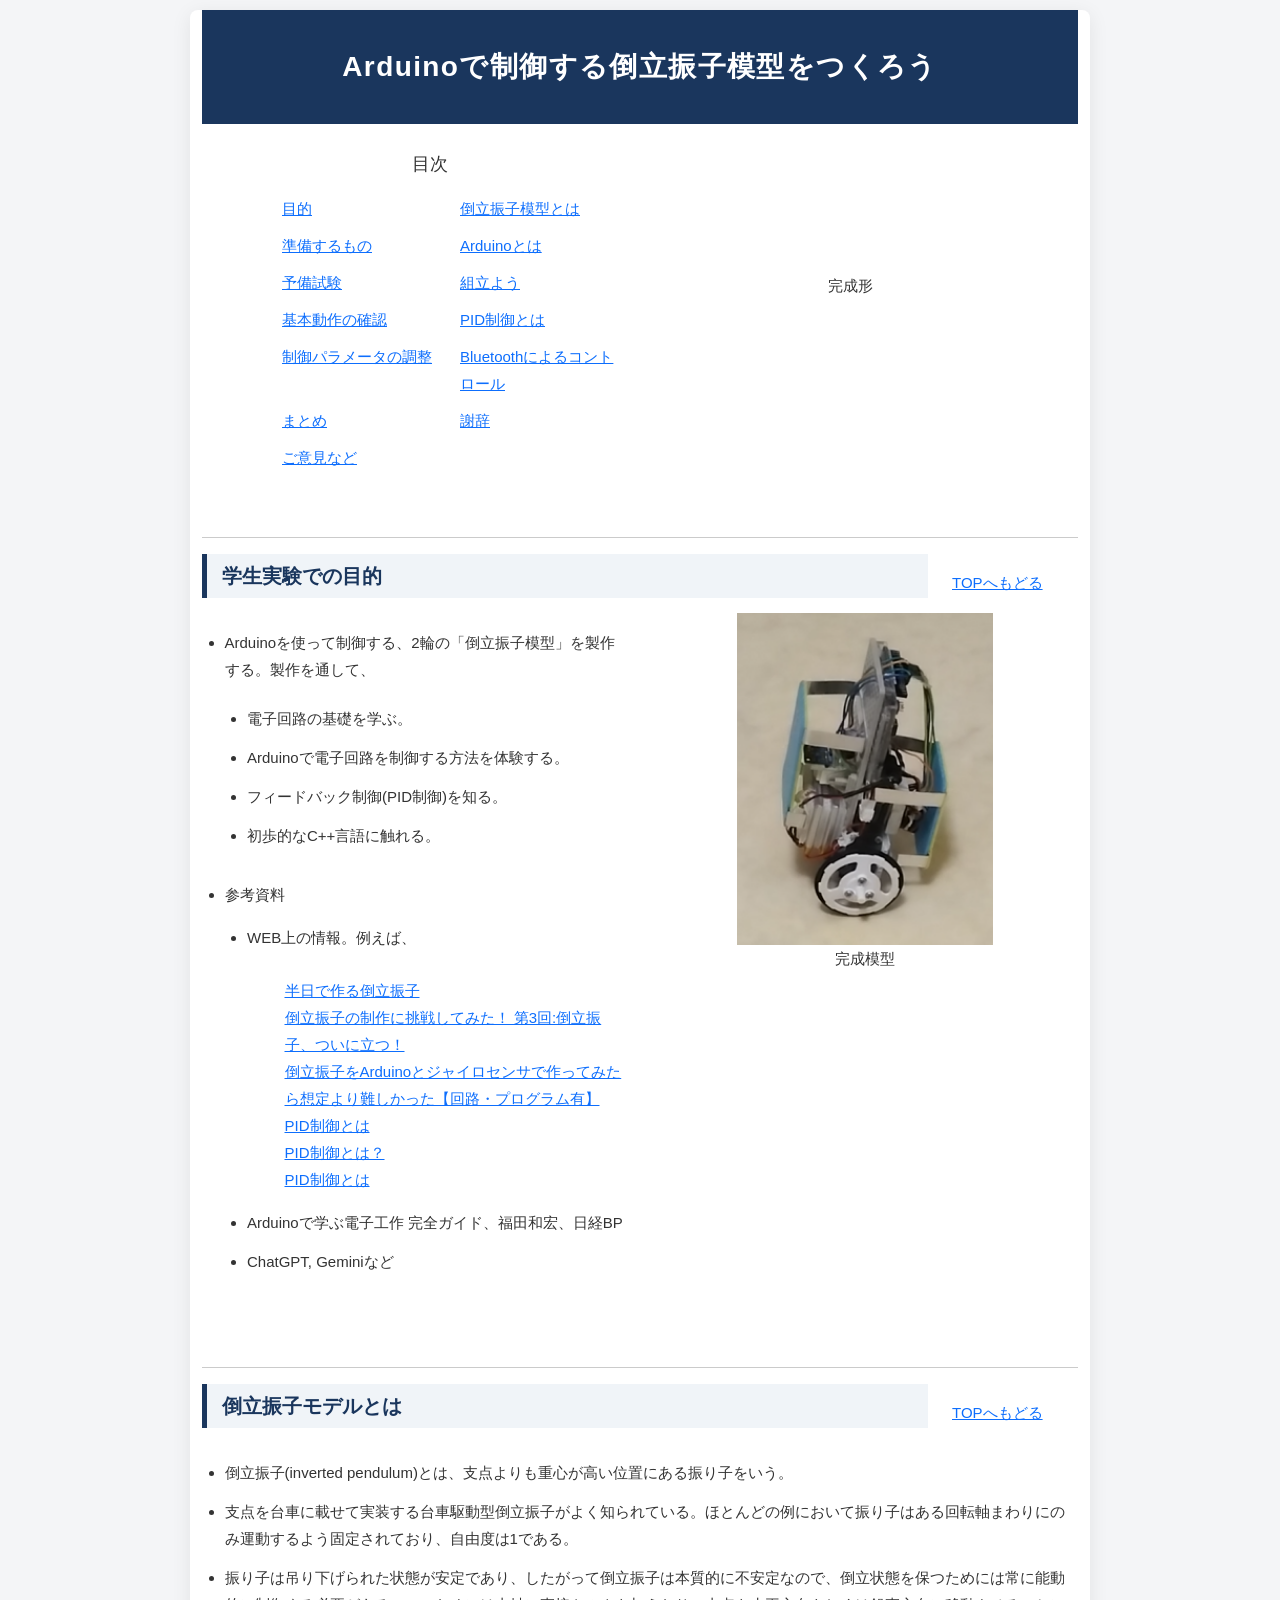
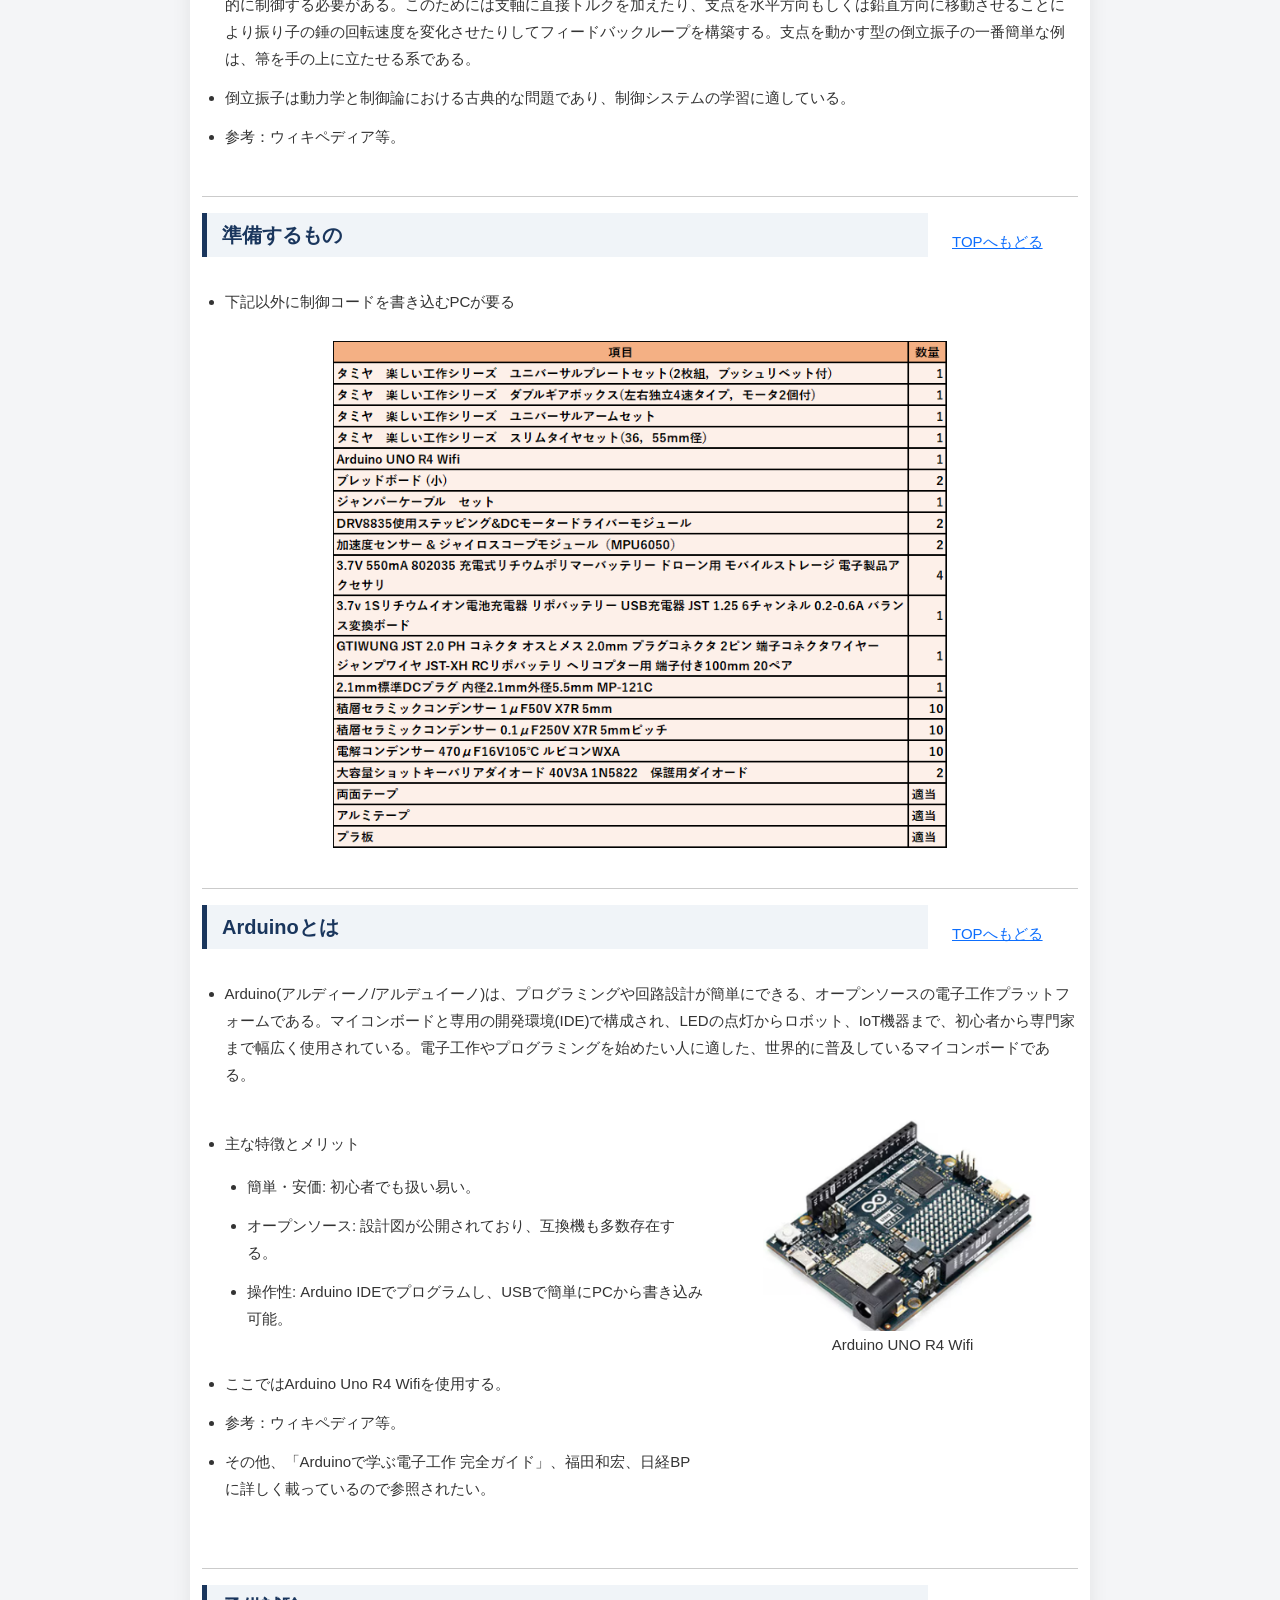
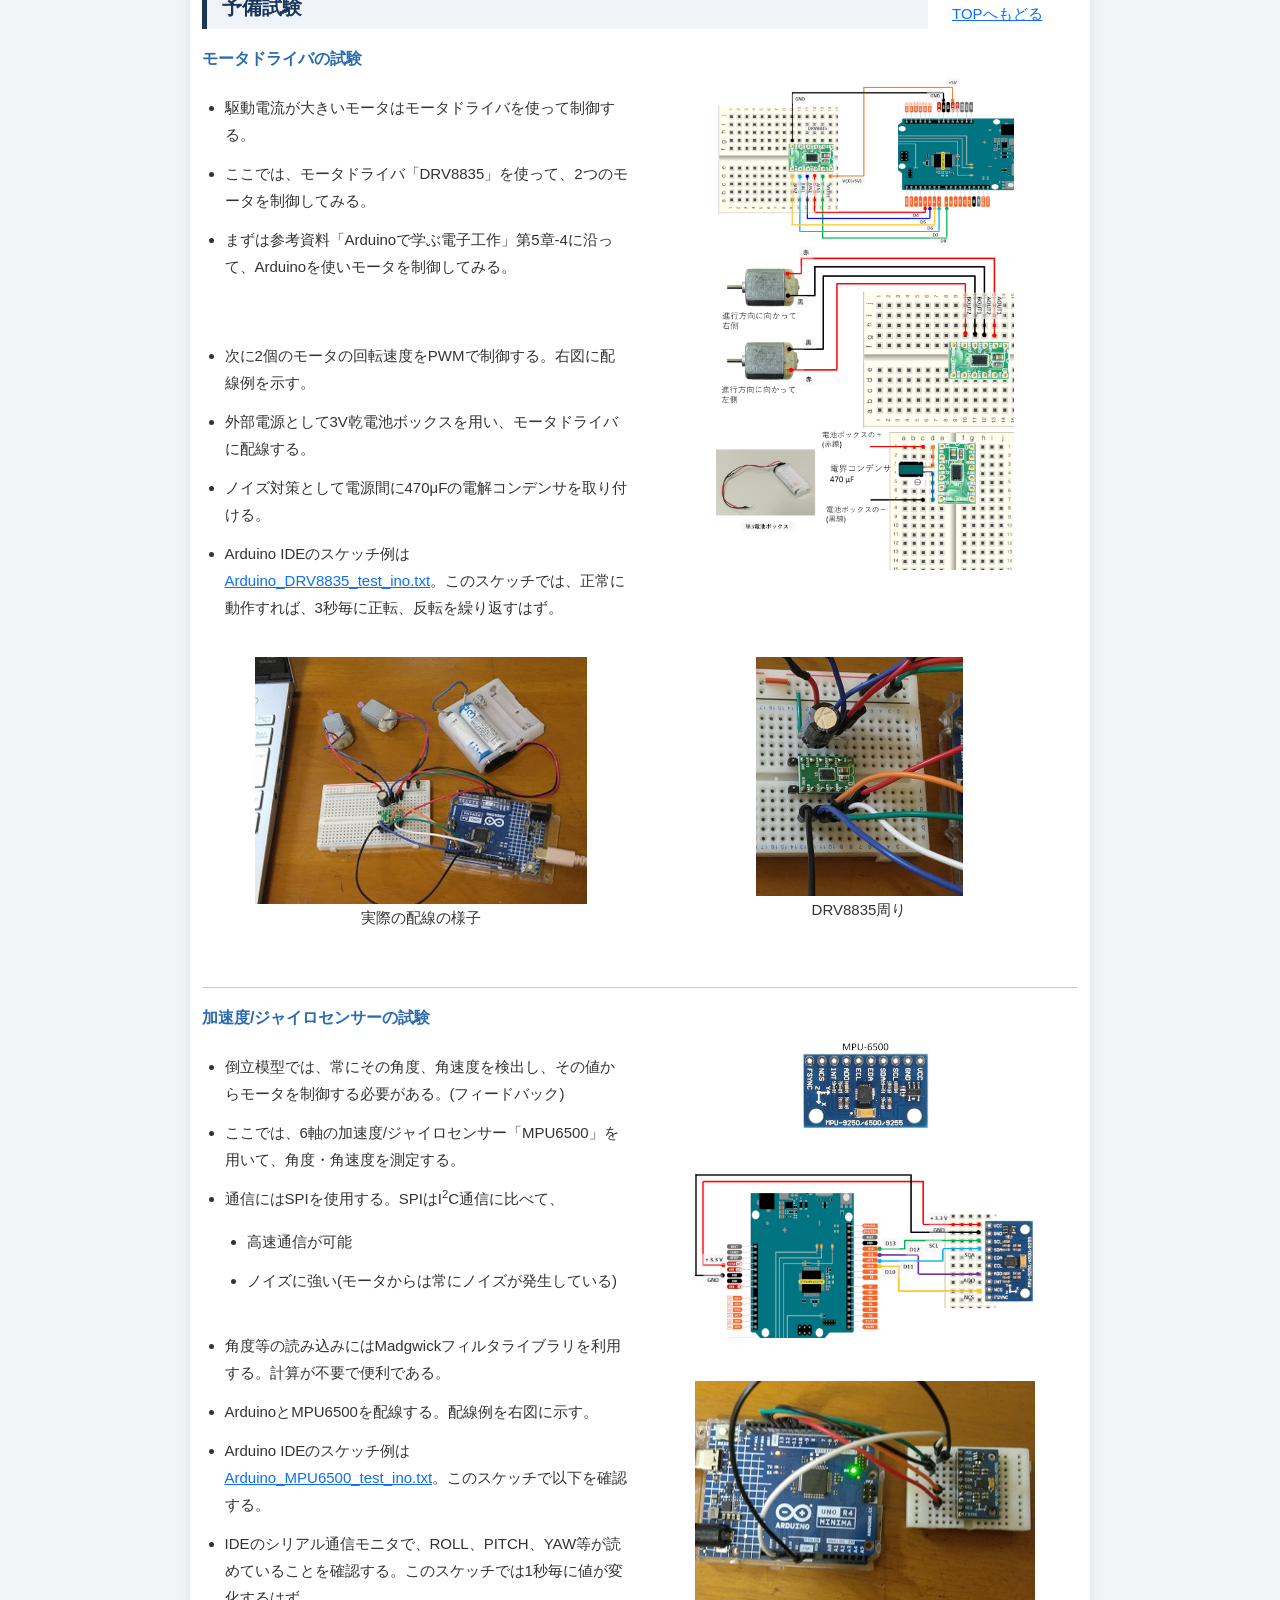
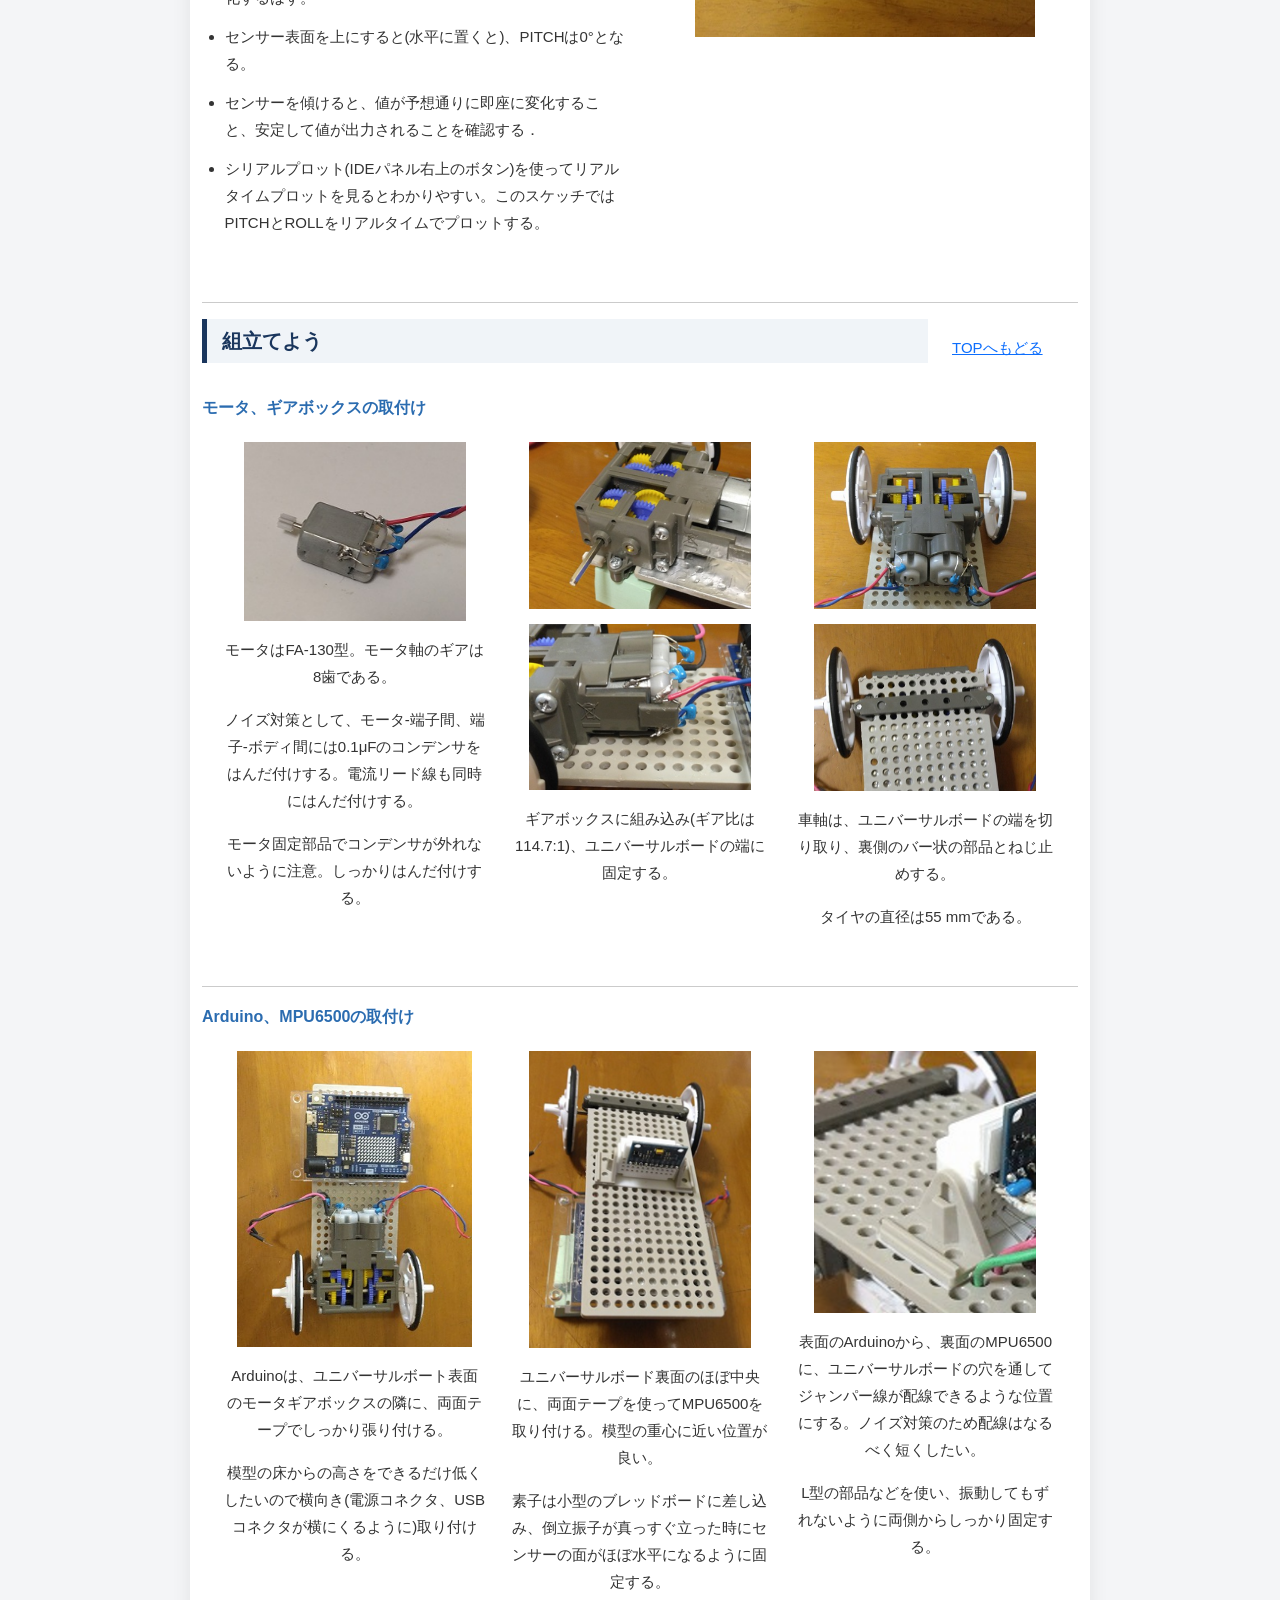
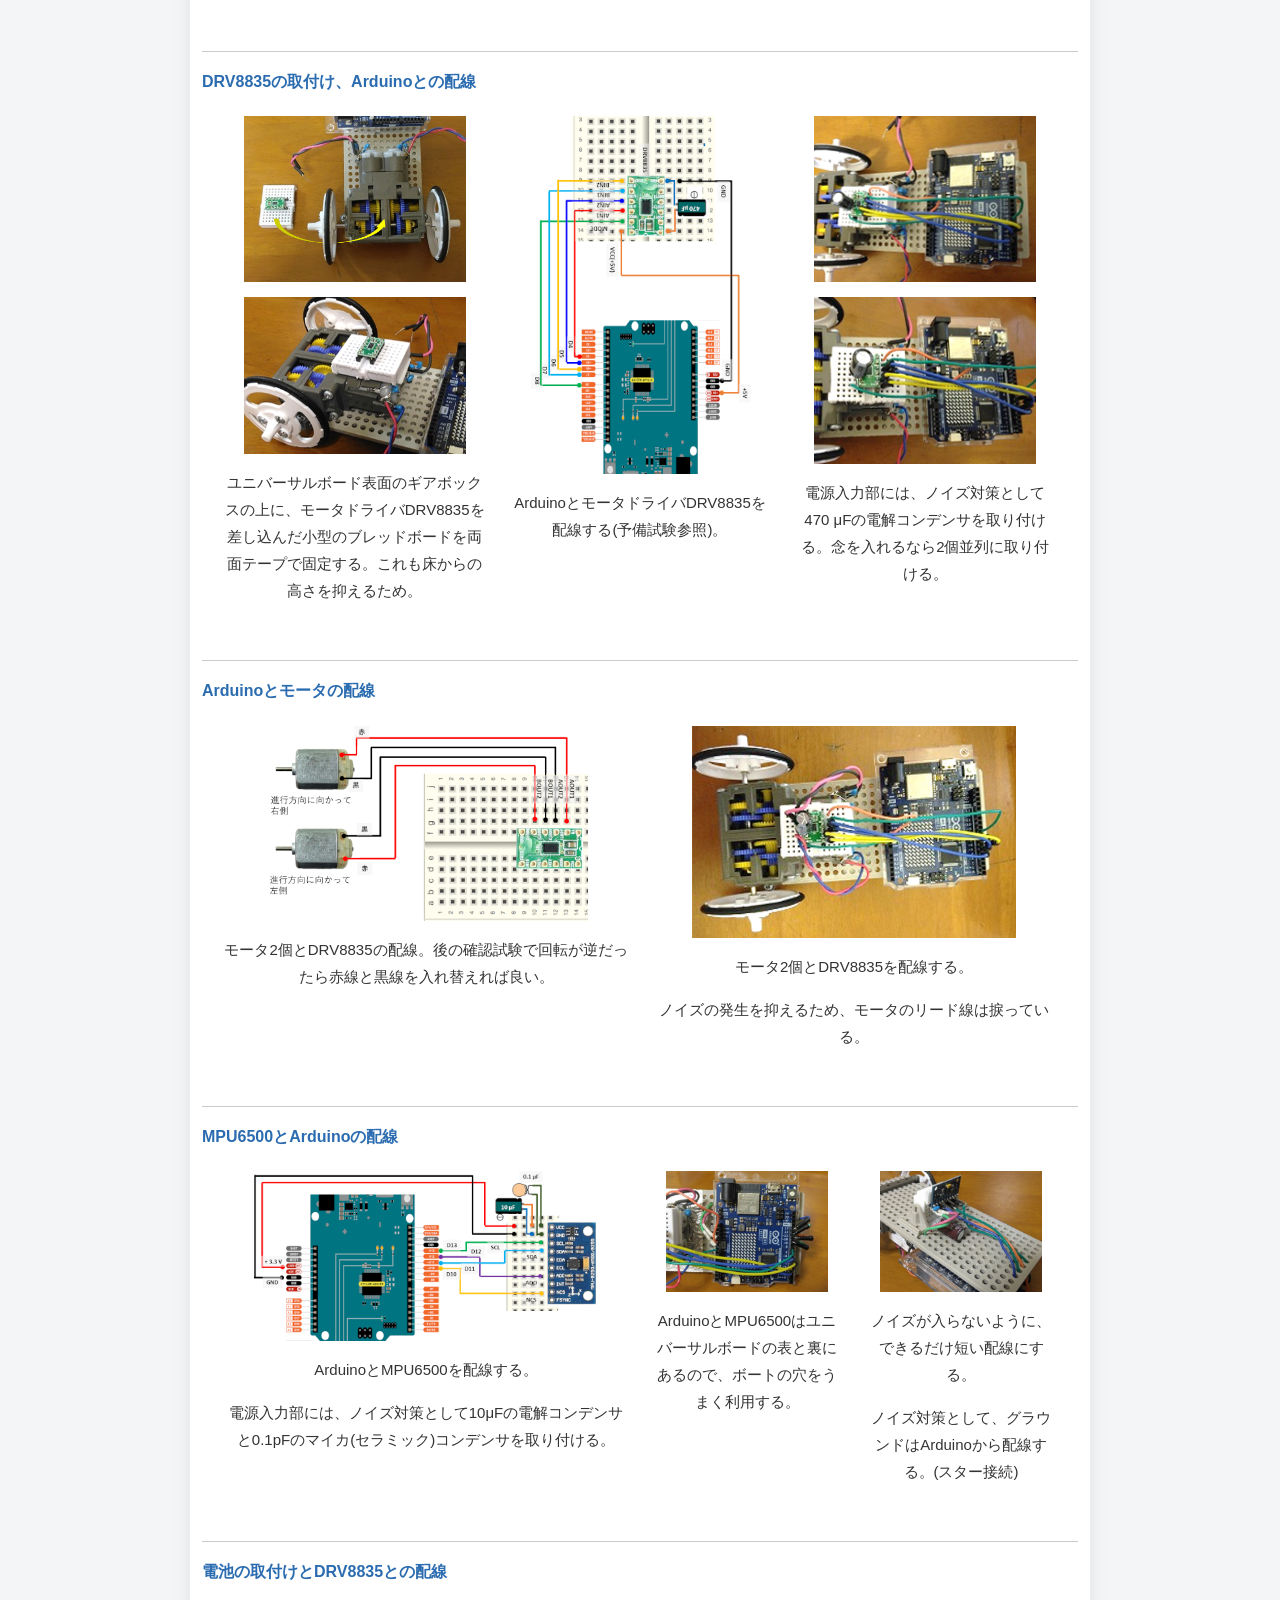
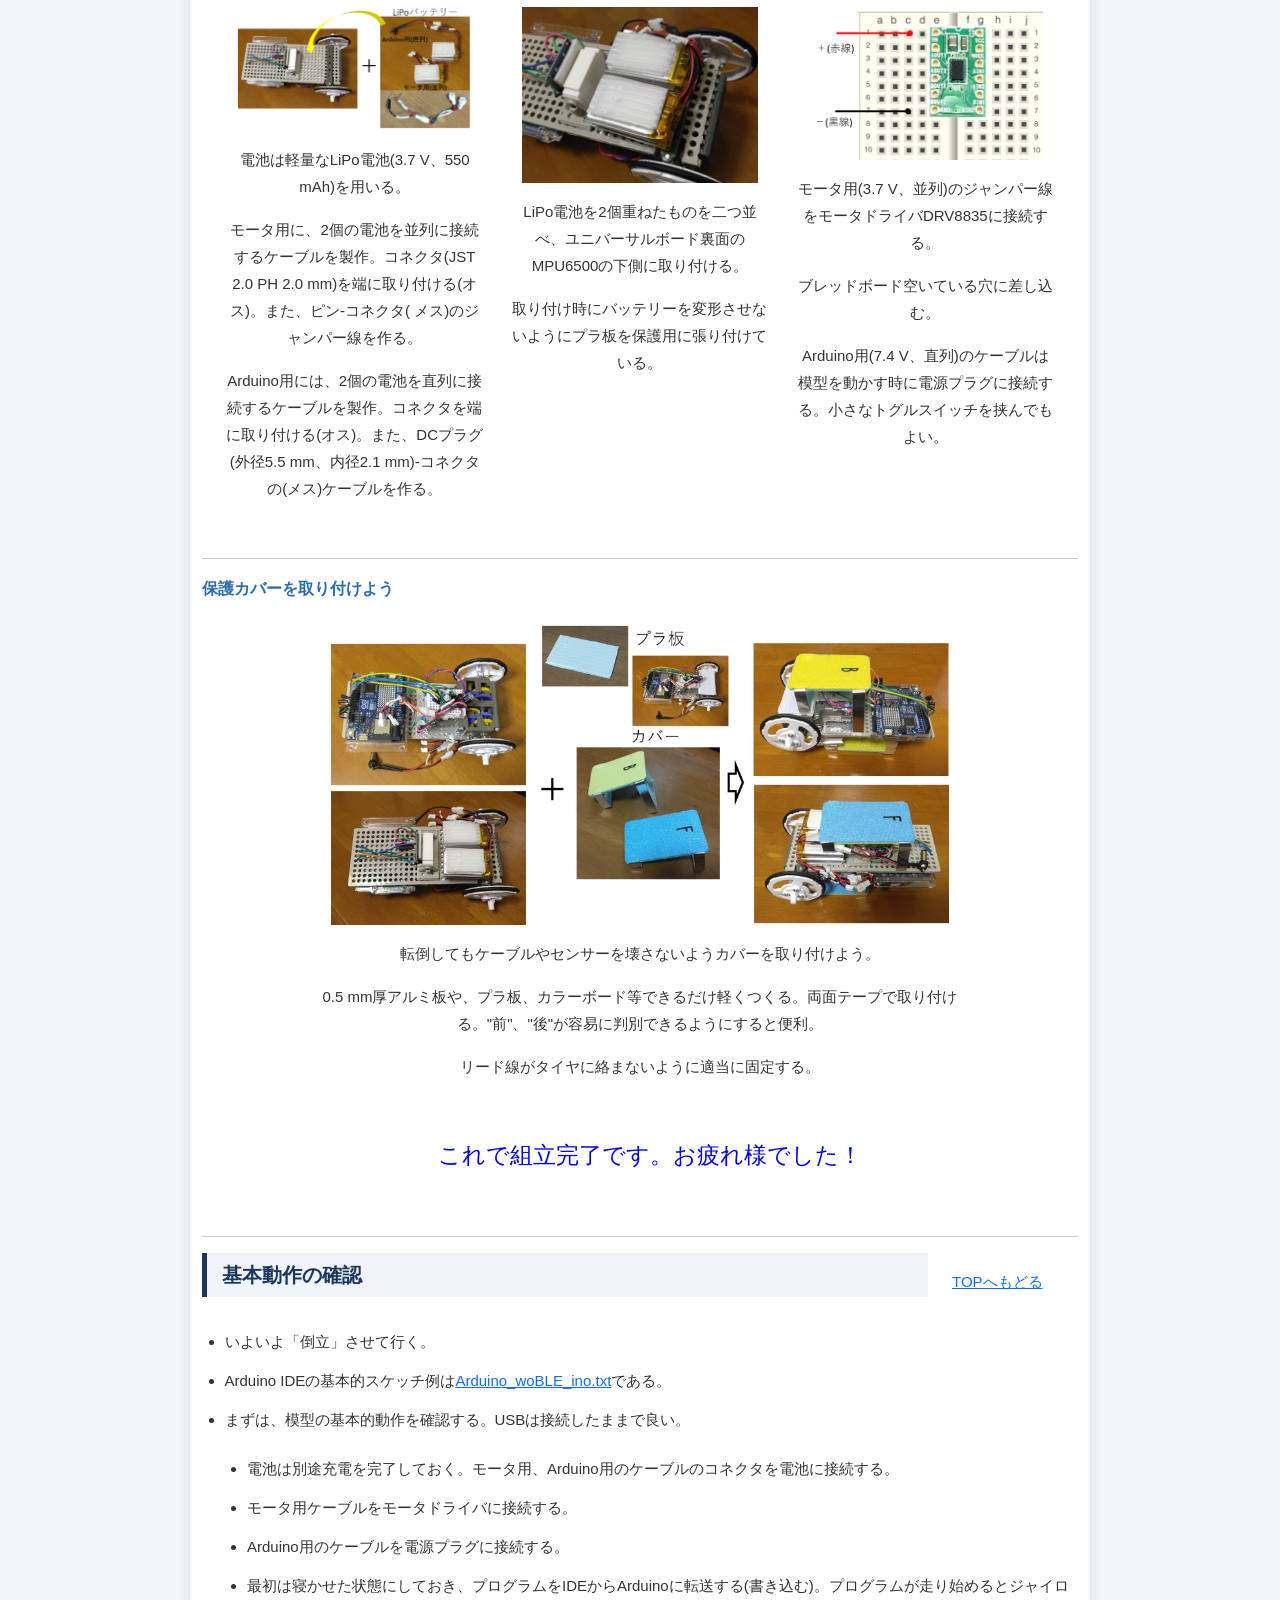
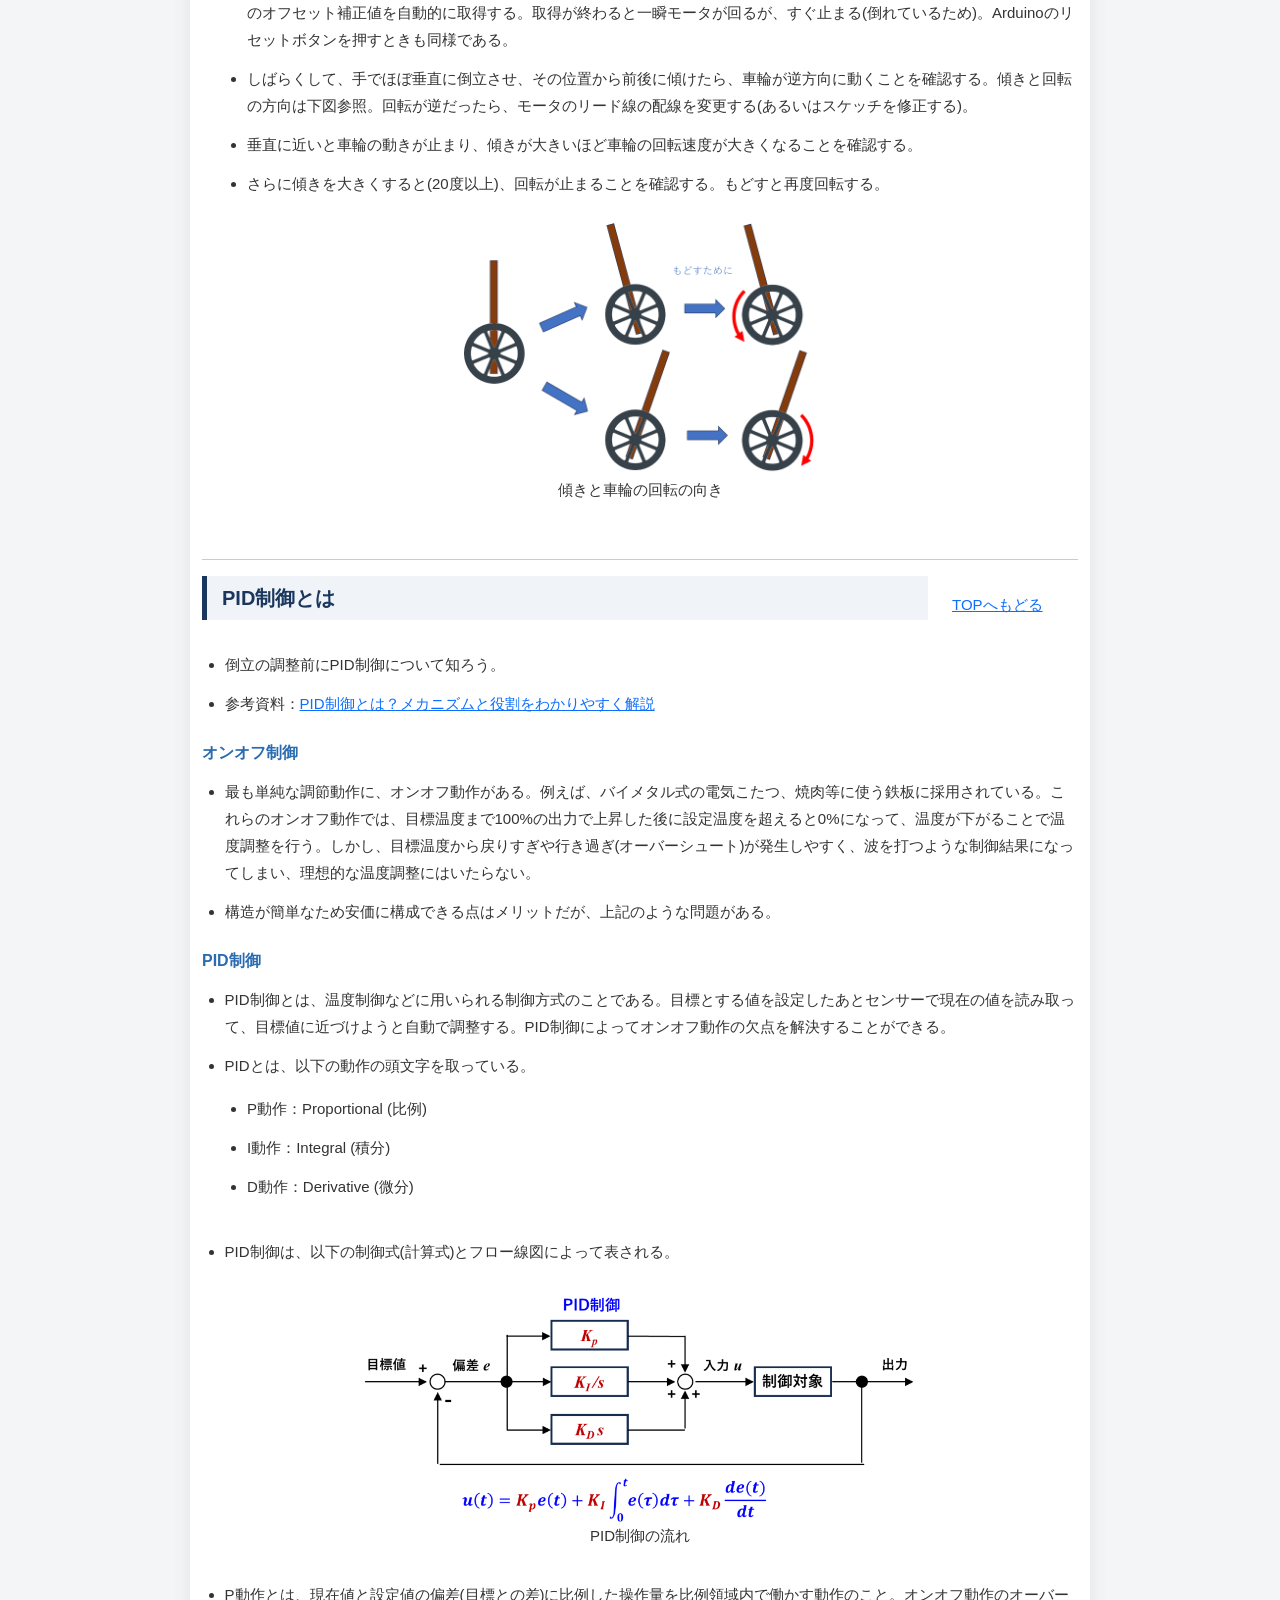
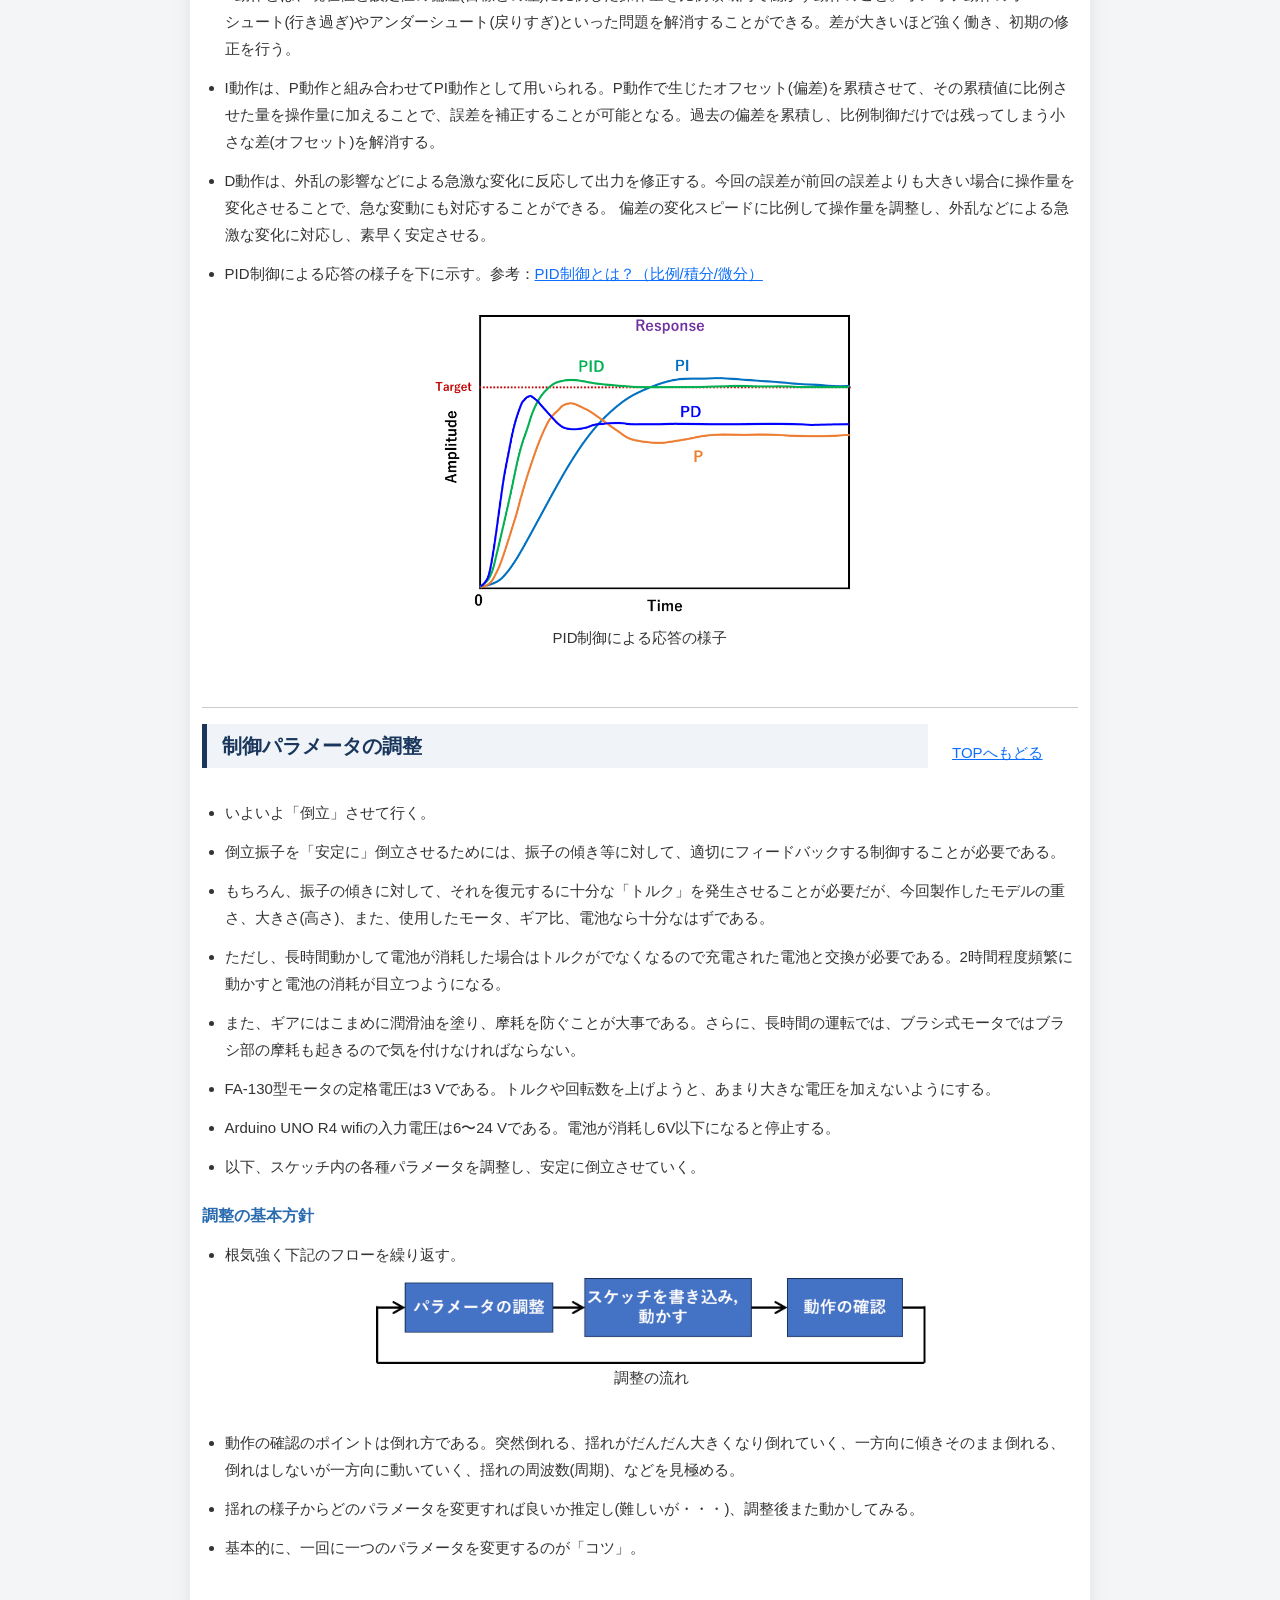
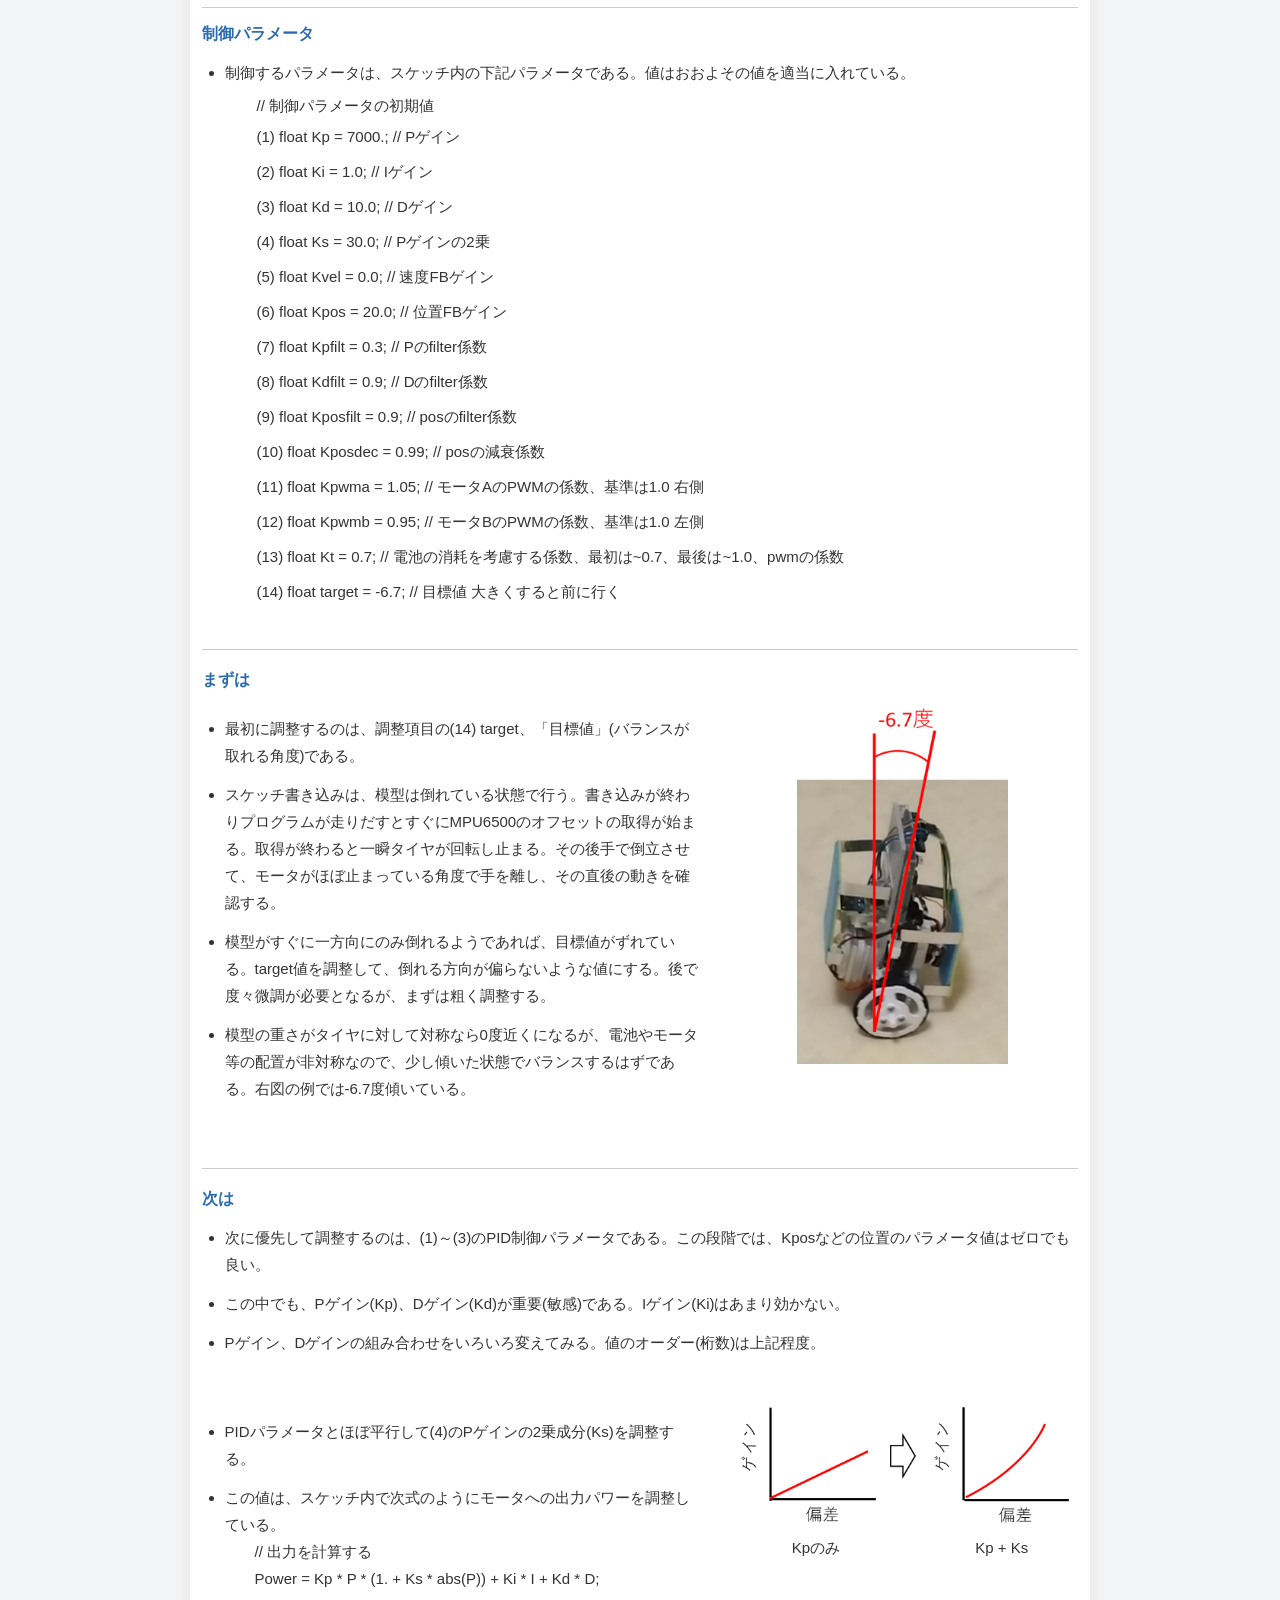
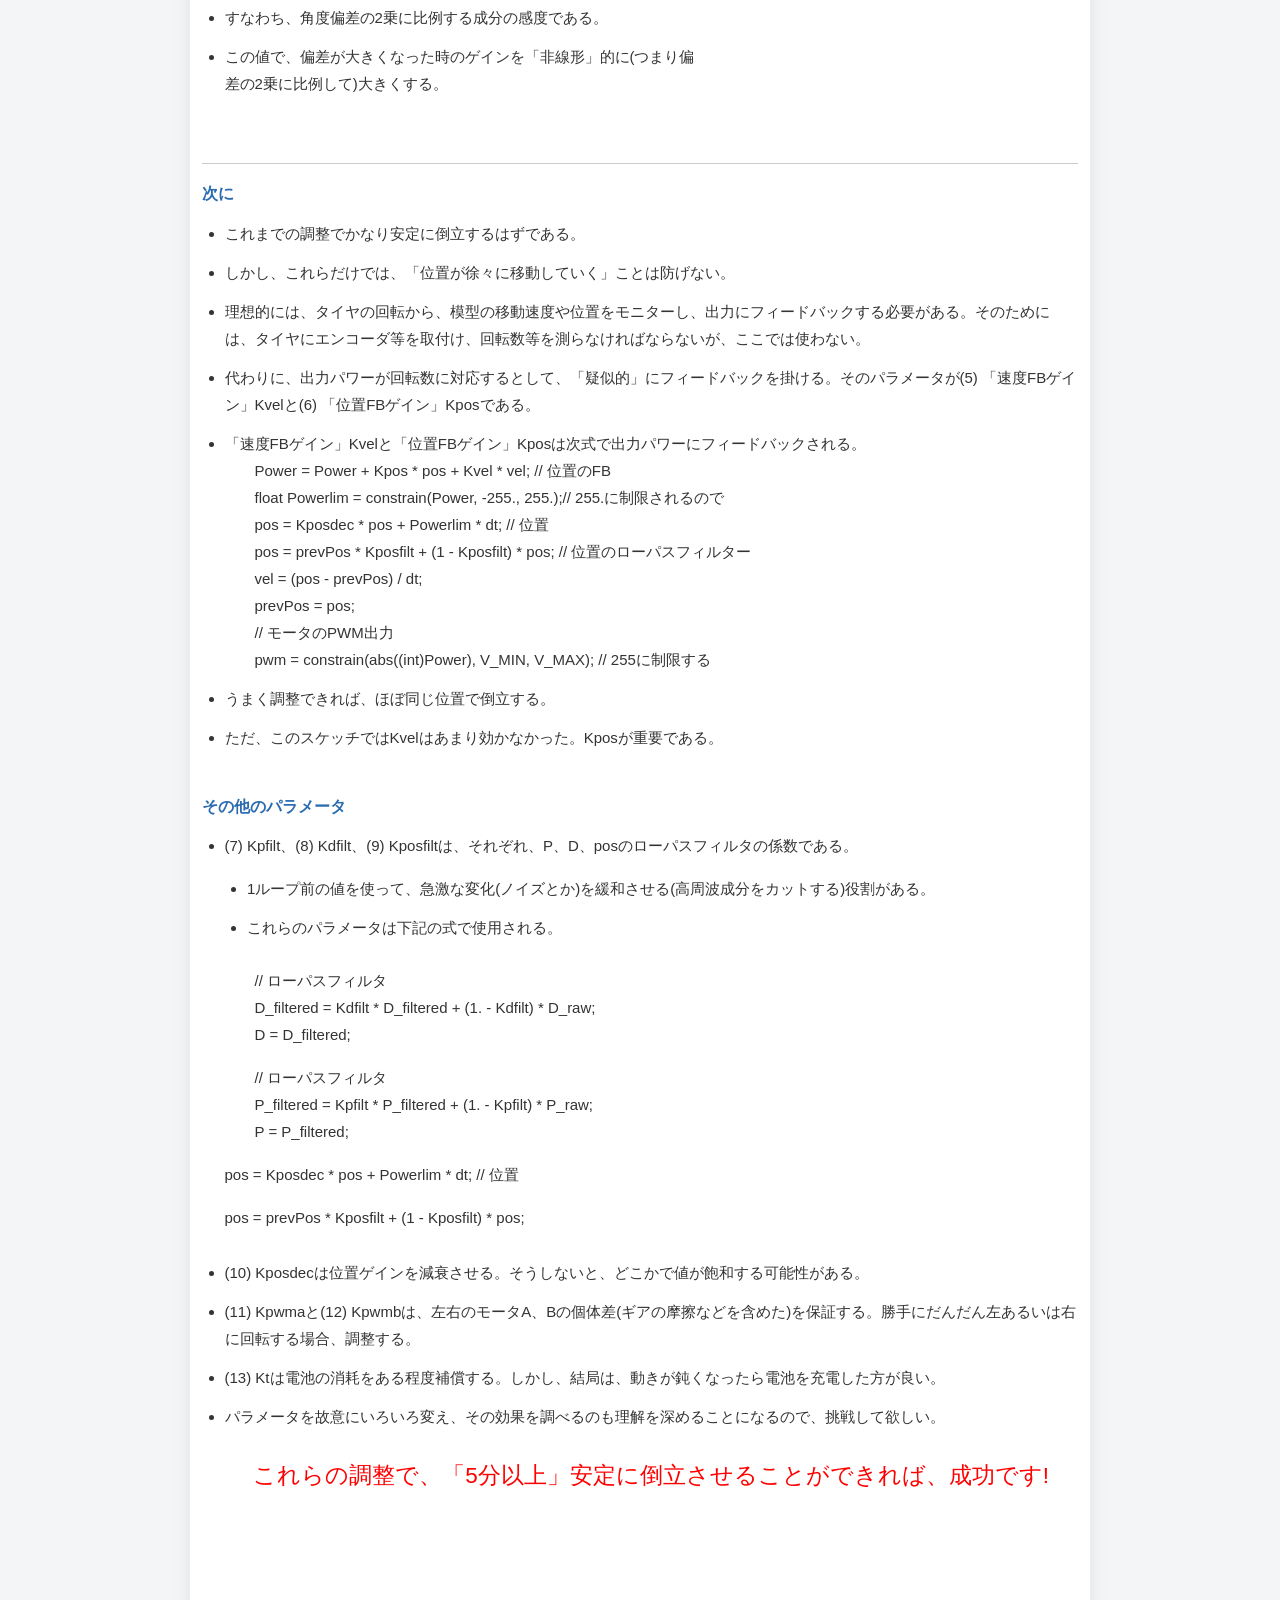
==== commit cf8ccc1e: "Add files via upload" ====
--- a/index.html
+++ b/index.html
@@ -2,7 +2,8 @@
 <html>
     <head>
         <meta charset="UTF-8">
-        <meta name="viewport" content="width=device-width">
+        <meta name="google-site-verification" content="zHA-R2X2yPgUT0ytXk1OK5bg6rliXL8-yLDZVstL_qg" />
+        <meta name="viewport" content="width=device-width, initial-scale=1.0">
         <title>倒立振子模型を作ろう</title>
         <meta name="description" content="Arduinoで制御する、2輪の「倒立振子模型」を製作する。">
         <link href="https://cdn.jsdelivr.net/npm/bootstrap@5.3.8/dist/css/bootstrap.min.css" rel="stylesheet" integrity="sha384-sRIl4kxILFvY47J16cr9ZwB07vP4J8+LH7qKQnuqkuIAvNWLzeN8tE5YBujZqJLB" crossorigin="anonymous">
--- a/css/style.css
+++ b/css/style.css
@@ -1,218 +1,222 @@
 @import url(sanitize.css);
-body{
-    background-color: #f0f0f0; /* 背景色をグレーに */
-    padding: 10px; /* 要素内の余白を10pxに */
-    font-size: 14px; /* 文字の大きさを 14pxに */
-    color: #302f2f; /* 文字の色を濃い目のグレーに */
-}
-
-.container{
-    max-width: 800px; /* 幅を800pxに */
-    margin: 0 auto; /* 左右の余白をautoにして左右中央揃えに */
-    box-shadow: 0 0 10px rgba(0, 0, 0, .3); /* 影をつける */
-}
-
-header{
-    background-color: #422814; /* 背景色を茶色に */
-    padding: 30px; /* 要素内余白を30pxに */
-    font-size: 48px; /* 文字の大きさを36pxに */
-    color: #fff; /* 文字色を白に */
-}
-
-header h1{
-    margin: 0; /* 余白をなくす */
-    font-size: 32px; /* 文字の大きさを24pxに */
-    font-weight: normal; /* 文字の太さを普通に */
-    text-align: center; /* テキストを中央揃えに */
-}
-
-.description img{
-    float: left;
-    margin: 0 10px 10px 0;
-    transition-property: opacity;
-    transition-duration: 1s;
-    transition-timing-function: ease;
-    transition-delay: 0s;
-}
-
-.description img:hover{
-    opacity: .5;
-}
-
-.information h1{
+
+/* ==========================================================================
+   全体の設定（統一感を出すための土台）
+   ========================================================================== */
+body {
+    background-color: #f4f5f7; /* ① 背景を少し明るいグレーにして、中央の白を際立たせました */
+    padding: 10px;
+    font-size: 15px;           /* 文字サイズを14pxから15pxに少しだけ大きくして読みやすく */
+    color: #333333;
+    /* 理系・研究レポートに合う、すっきりした汎用フォントを指定 */
+    font-family: -apple-system, BlinkMacSystemFont, "Segoe UI", Roboto, "Helvetica Neue", Arial, "Hiragino Kaku Gothic ProN", "Hiragino Sans", Meiryo, sans-serif;
+    line-height: 1.8;          /* 行間を少し広げて、長文の圧迫感を減らしました */
+}
+
+/* 画像が画面からはみ出すのを防ぐお守り */
+img {
+    max-width: 100%;
+    height: auto;
+}
+
+.container {
+    max-width: 900px;         /* 幅を800pxから900pxに広げ、大きな図表が余裕を持って収まるように */
+    margin: 0 auto;
+    box-shadow: 0 4px 20px rgba(0, 0, 0, .08); /* 影を柔らかくしてモダンな印象に */
+    background-color: #fff;   /* コンテンツの土台を「白」にして、論文のような清潔感を出します */
+    border-radius: 8px;       /* 角をほんの少し丸く */
+    overflow: hidden;
+}
+
+/* ==========================================================================
+   ヘッダーとコンテンツ
+   ========================================================================== */
+header {
+    background-color: #1a365d; /* ② 信頼感のある深いネイビーに変更（統一感のベース） */
+    padding: 40px 20px;
+    color: #fff;
+}
+
+header h1 {
+    margin: 0;
+    font-size: 28px;           /* PC・スマホ両方でバランスの良いサイズに調整 */
+    font-weight: bold;
     text-align: center;
-    font-size: 18px; /* 文字の大きさを18pxに */
-    margin: 0 10px 10px 0; /* 余白を下と右に10pxづつ */
-}
-
-.information .type{
-    display: inline; /* インラインスタイルに変更 */
-    background-color: #E35A4D; /* 背景色をピンクに */
-    padding: 3px 5px; /* 要素内余白を上下3px、左右5pxに */
-    font-size: 80%; /* 文字の大きさを少し小さく */
-    color: #FFF; /* 文字色を白に */
-}
-
-.information .column-list{
-    margin: 0 .5em; /* 左右にスペースを確保 */
-    display: flex;        /* フレックスボックスを有効化 */
-    flex-wrap: wrap;      /* 折り返しを許可 */
+    letter-spacing: 0.05em;    /* 文字の間隔を少し広げて上品に */
+}
+
+.content {
+    background-color: #ffffff; /* ③ 背景を薄い黄色から「白」に変更（図表の白背景と馴染ませるため） */
+    padding: 30px;             /* 余白を少し広げて、ゆったりとしたレイアウトに */
+}
+
+/* ==========================================================================
+   各セクション（見出しのデザイン統一）
+   ========================================================================== */
+.parag, .parag3 {
+    margin: 0 0 40px;          /* セクションごとの間隔を広げて、区切りを明確に */
+}
+
+/* .parag と .parag3 の見出し（h1）のデザインを完全に共通化して統一 */
+.parag h1, .parag3 h1 {
+    clear: left;
+    font-size: 20px;
+    font-weight: bold;
+    margin: 0 0 15px 0;
+    background-color: #f0f4f8; /* ④ 紫グレーから、ヘッダーに合わせた「薄い青グレー」に変更 */
+    color: #1a365d;            /* 文字色をヘッダーと同じネイビーにして統一感アップ */
+    padding: 10px 15px;
+    border-left: 5px solid #1a365d; /* 左側に太い線をアクセントとして追加（プロっぽい見栄えに） */
+}
+
+.parag h2, .parag3 h2 {
+    font-size: 16px;
+    font-weight: bold;
+    color: #2b6cb0;            /* 小見出しを落ち着いたブルーに */
+    margin: 20px 0 10px 0;
+}
+
+/* ==========================================================================
+   リスト・装飾
+   ========================================================================== */
+.information h1 {
+    text-align: center;
+    font-size: 18px;
+    margin: 0 0 15px 0;
+}
+
+.information .type {
+    display: inline-block;     /* inlineからinline-blockにしてpaddingが綺麗に効くように */
+    background-color: #e53e3e; /* 少し鮮やかな赤に変更（注意を引くラベル） */
+    padding: 3px 8px;
+    font-size: 80%;
+    color: #FFF;
+    border-radius: 4px;        /* ラベルの角を少し丸く */
+    font-weight: bold;
+}
+
+.information .column-list {
+    margin: 15px 0;
+    display: flex;
+    flex-wrap: wrap;
     padding: 0;
-  }
+    list-style: none;          /* ポツ（点）を消す */
+}
 
 .information .column-list li {
-    width: 50%;           /* 2カラムにするため幅を50%に */
-    box-sizing: border-box; /* パディングを含めた幅計算 */
-  }
-
-.description{
-    clear: left;
-}
-
-.content{
-    background-color: #fff; /* 背景色を白に */
-    padding: 20px; /* 要素内余白を20pxに */
-}
-
-.parag{
-    margin: 0 0 20px; /* 下の余白のみ20pxに */
-}
-
-.parag h1{
-    clear: left; /* 紹介文の画像回り込みをクリア */
-    font-size: 120%; /* フォントの大きさを本文より少し大きく */
-    font-weight: bold; /* フォントの太さを太目に */
-    margin: 0 0 10 0; /* 余白は下に10px */
-    background-color: #e2dde6; /* 背景色を薄い茶色に */
-    padding: 5px 10px; /* 要素内の余白を上下 5px、左右 10pxに */
-}
-
-.parag h2{
-    font-size: 100%;
-    font-weight: bold; /* フォントの太さを太目に */
-}
-
-.parag ul{
-    padding-left: 2em; /* 番号のスペースを確保 */
-    margin: 0; /* 余白をなくす */
-    /* list-style: disc inside; /* リストのスタイルを黒丸に */
-}
-
-.parag ul li{
-    border-bottom: 1px solid #ccc; /* 要素の下に枠線を引く */
-    border-top: 1px solid #ccc; /* 要素の上に枠線を引く */;
-    padding: 5px 5px; /* 要素内余白を上下5px、左右5pxに */
-    margin-top: -1px; /* 上のボーダーに1px重ねて相殺する */
-    list-style-position: outside; /*改行した2行目以降も番号に揃う */
-}
-
-.parag ul ul li{
-    border-top: none;
-    border-bottom: none;
+    width: 50%;
+    box-sizing: border-box;
+    padding: 5px 10px;
+}
+
+/* メイン部分の箇条書き（ul） */
+.parag ul, .parag3 ul {
+    padding-left: 1.5em;
+    margin: 10px 0 20px 0;
+    list-style-type: disc;     /* 標準の黒丸に戻す（Bootstrapの干渉を防ぐため） */
+}
+
+.parag ul li, .parag3 ul li {
+    border: none;              /* 上下の枠線を消して、すっきりした箇条書きに */
+    padding: 6px 0;            /* 線の代わりに上下の余白で読みやすく */
     margin: 0;
-    padding: 0;
-}
-
-.parag ol li{
+}
+
+/* 論文内の参考文献や手順（ol） */
+.parag ol li, .parag3 ol li {
     border-bottom: 0;
-    padding: 2px 2px; /* 要素内余白を上下5px、左右5pxに */
-    list-style-position: outside; /*改行した2行目以降も番号に揃う */
-} 
-
-.parag ol.bracket li{
+    padding: 4px 0;
+    list-style-position: outside;
+}
+
+.parag ol.bracket li {
     border: 0;
     list-style-type: none;
-    counter-increment: cnt; /* カウンタを増やす */
-}
-
-.parag ol.bracket li::before{
-    content: "(" counter(cnt) ") "; /* カッコ付き数字を表示 */
-}
-
-.parag3{
-    margin: 0 0 20px; /* 下の余白のみ20pxに */
-}
-
-.parag3 h1{
-    clear: left; /* 紹介文の画像回り込みをクリア */
-    font-size: 120%; /* フォントの大きさを本文より少し大きく */
-    font-weight: bold; /* フォントの太さを太目に */
-    margin: 0 0 10 0; /* 余白は下に10px */
-    background-color: #e2dde6; /* 背景色を薄い茶色に */
-    padding: 5px 10px; /* 要素内の余白を上下 5px、左右 10pxに */
-}
-
-.parag3 h2{
-    font-size: 100%;
-    font-weight: bold; /* フォントの太さを太目に */
-}
-
-.parag3 ul{
-    padding-left: 2em; /* 番号のスペースを確保 */
-    margin: 0; /* 余白をなくす */
-    /* list-style: disc inside; リストのスタイルを黒丸に */
-}
-
-.parag3 ul li{
-    border-bottom: 1px solid #ccc; /* 要素の下にのみ枠線を引く */
-    padding: 5px 5px; /* 要素内余白を上下5px、左右5pxに */
-    list-style-position: outside; /*改行した2行目以降も番号に揃う */
-}
-
-.parag3 ul ul li{
-    border-top: none;
-    border-bottom: none;
-    margin: 0;
-    padding: 0;
-}
-
-.parag3 ol li{
-    border-bottom: 0;
-    padding: 2px 2px; /* 要素内余白を上下5px、左右5pxに */
-    list-style-position: outside; /*改行した2行目以降も番号に揃う */
-} 
-
-.parag3 p{
-    margin: 0; /* 余白をなくす */ 
-    text-align: left; /* 左寄せにする */
-}
-
-.parag3 img{
-    margin: 3px 0; /* 上下に3pxのマージン */
-}
-.align-right{
-    text-align: right;
-}
-
-.align-center{
-    text-align: center;
-}
-
-.clearfix:after{
+    counter-increment: cnt;
+}
+
+.parag ol.bracket li::before {
+    content: "(" counter(cnt) ") ";
+}
+
+/* ==========================================================================
+   画像・その他
+   ========================================================================== */
+.description img {
+    float: left;
+    margin: 0 20px 15px 0;     /* 文章との間に少しゆとりを持たせる */
+    border-radius: 4px;        /* 画像の角を少し丸く */
+    box-shadow: 0 2px 8px rgba(0,0,0,0.1); /* 画像に薄い影をつけて背景になじませる */
+}
+
+.parag3 img {
+    margin: 15px auto;
+    display: block;            /* parag3内の画像は基本中央寄せにする */
+    max-width: 100%;
+}
+
+.align-right { text-align: right; }
+.align-center { text-align: center; }
+
+.clearfix:after {
     content: " ";
     display: table;
     clear: both;
 }
 
-footer{
+footer {
     text-align: center;
     font-size: 80%;
-}
-
-@media only screen and (max-width:600px){
-    .description img{
-        float: none; /* 回り込みを解除する */
-        display: block; /* 表示をブロック状態にする */
-        margin: 0 auto; /* 画像を中央に揃える */
-    }
-    header{
-        padding: 5px; /* 要素内余白を少し狭くする */
-    }
-    header h1{
-        font-size: 12px; /* 文字サイズを少し小さくする */
-    }
-    .songs li{
-        float: none; /* 回り込みを解除する */
-        width: inherit;
-    }
-}+    padding: 30px 0;           /* 下部に余白を作って窮屈さを解消 */
+    color: #718096;
+    background-color: #f7fafc;
+}
+
+/* ==========================================================================
+   📱 スマホ・タブレット用の上書き設定（レスポンシブ化の核心）
+   ========================================================================== */
+@media screen and (max-width: 768px) {
+    body {
+        padding: 0;            /* スマホの時は画面いっぱいに表示 */
+    }
+    
+    .container {
+        border-radius: 0;      /* スマホでは角丸をなくす */
+    }
+
+    header {
+        padding: 30px 15px;    /* 余白をスマホサイズに */
+    }
+
+    header h1 {
+        font-size: 20px;       /* スマホでも1行、または綺麗に2行で収まるサイズ */
+    }
+
+    .content {
+        padding: 20px 15px;    /* 本文の左右余白を狭くして、文字の表示面積を増やす */
+    }
+
+    /* 💡【重要】スマホでは、画像の横への回り込みをすべて解除する */
+    .description img {
+        float: none;           /* 左回り込みを解除 */
+        display: block;
+        margin: 0 auto 15px auto; /* 画像を中央寄せにする */
+        max-width: 100%;       /* 画面幅を超えないように */
+    }
+
+    /* 💡【重要】2カラム（2列）に並んでいたリストを「1列」にする */
+    .information .column-list li {
+        width: 100%;           /* 50%から100%に広げて縦並びにする */
+        padding: 5px 0;
+    }
+
+    /* 💡【新規追加】3列並び（col-sm-4）をスマホでは1列にして、画像同士の間隔を空ける */
+    .col-sm-4 {
+        width: 100% !important;  /* 幅をいっぱいにする */
+        float: none !important;  /* 回り込みを解除 */
+        margin-bottom: 20px;     /* 縦に並んだ画像同士の間に隙間を作る */
+    }
+    .col-sm-4:last-child {
+        margin-bottom: 0;        /* 最後の画像の下隙間は不要 */
+    }
+}
